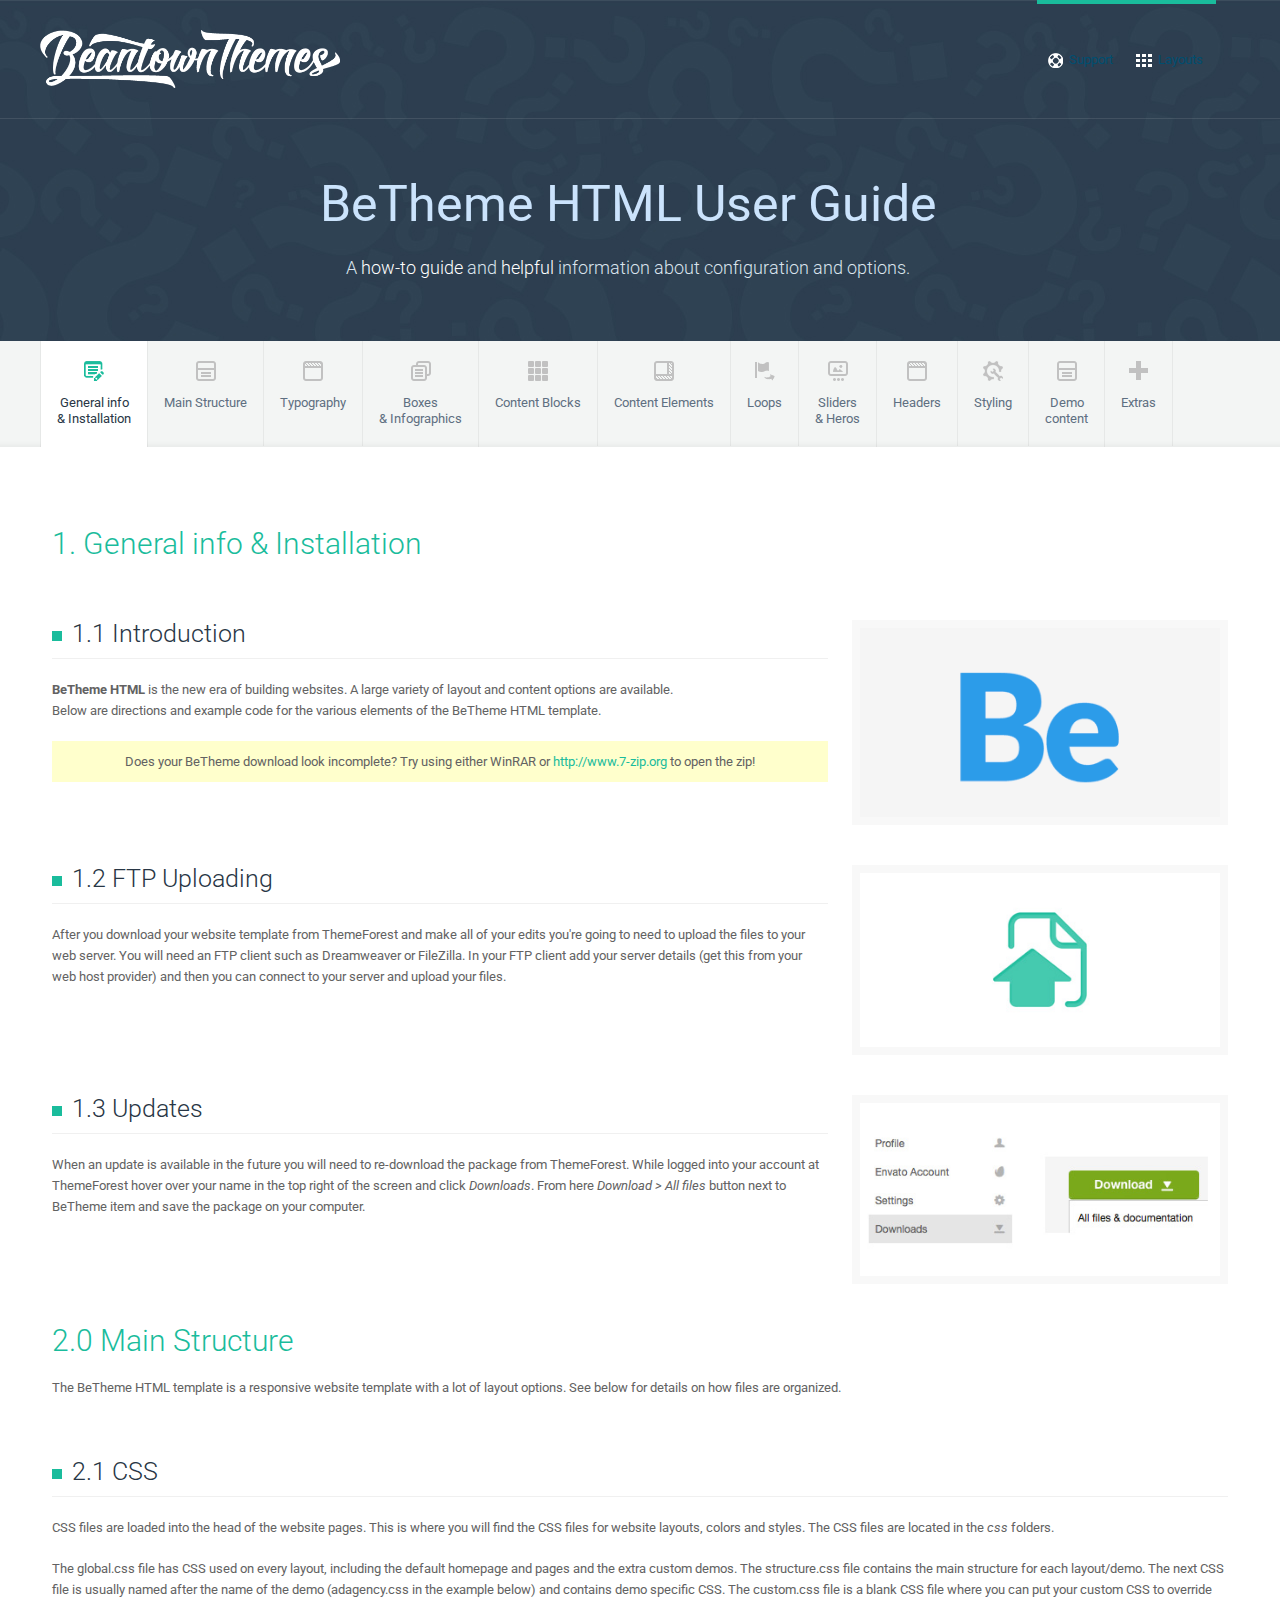
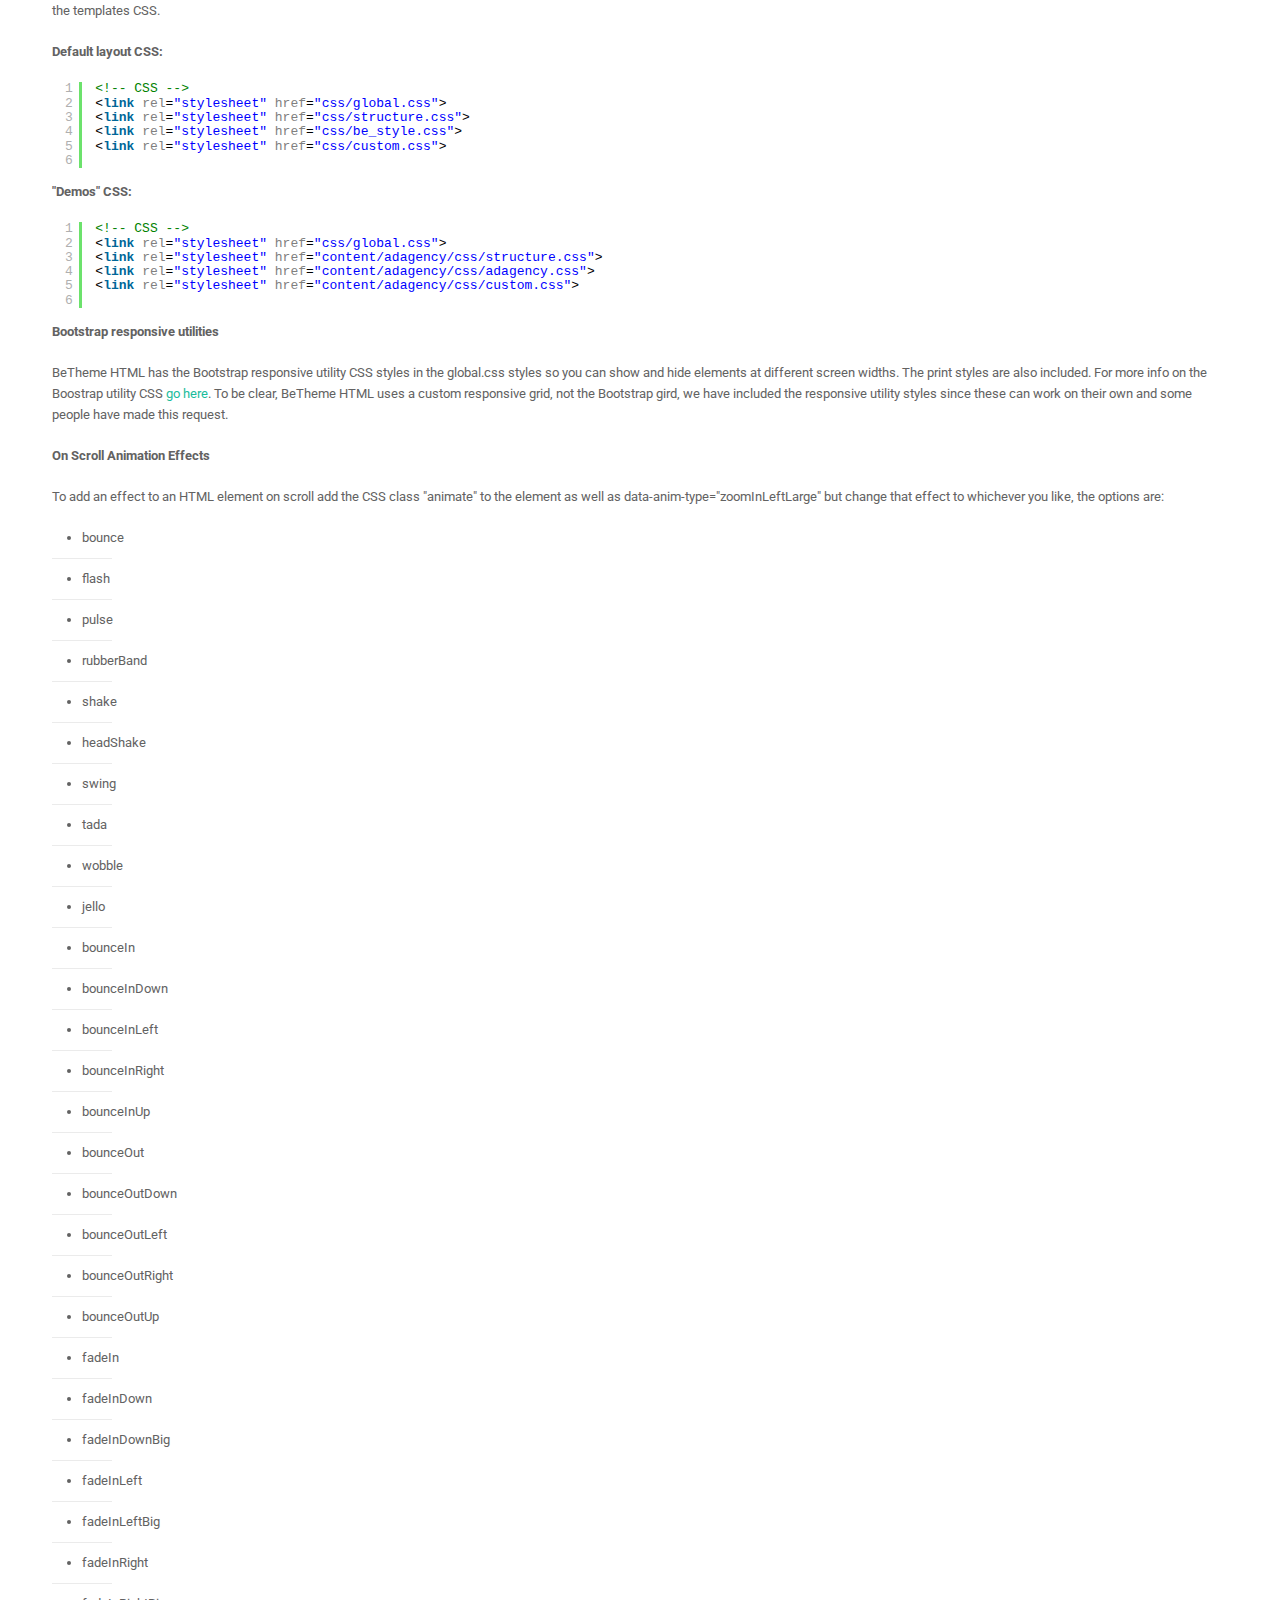
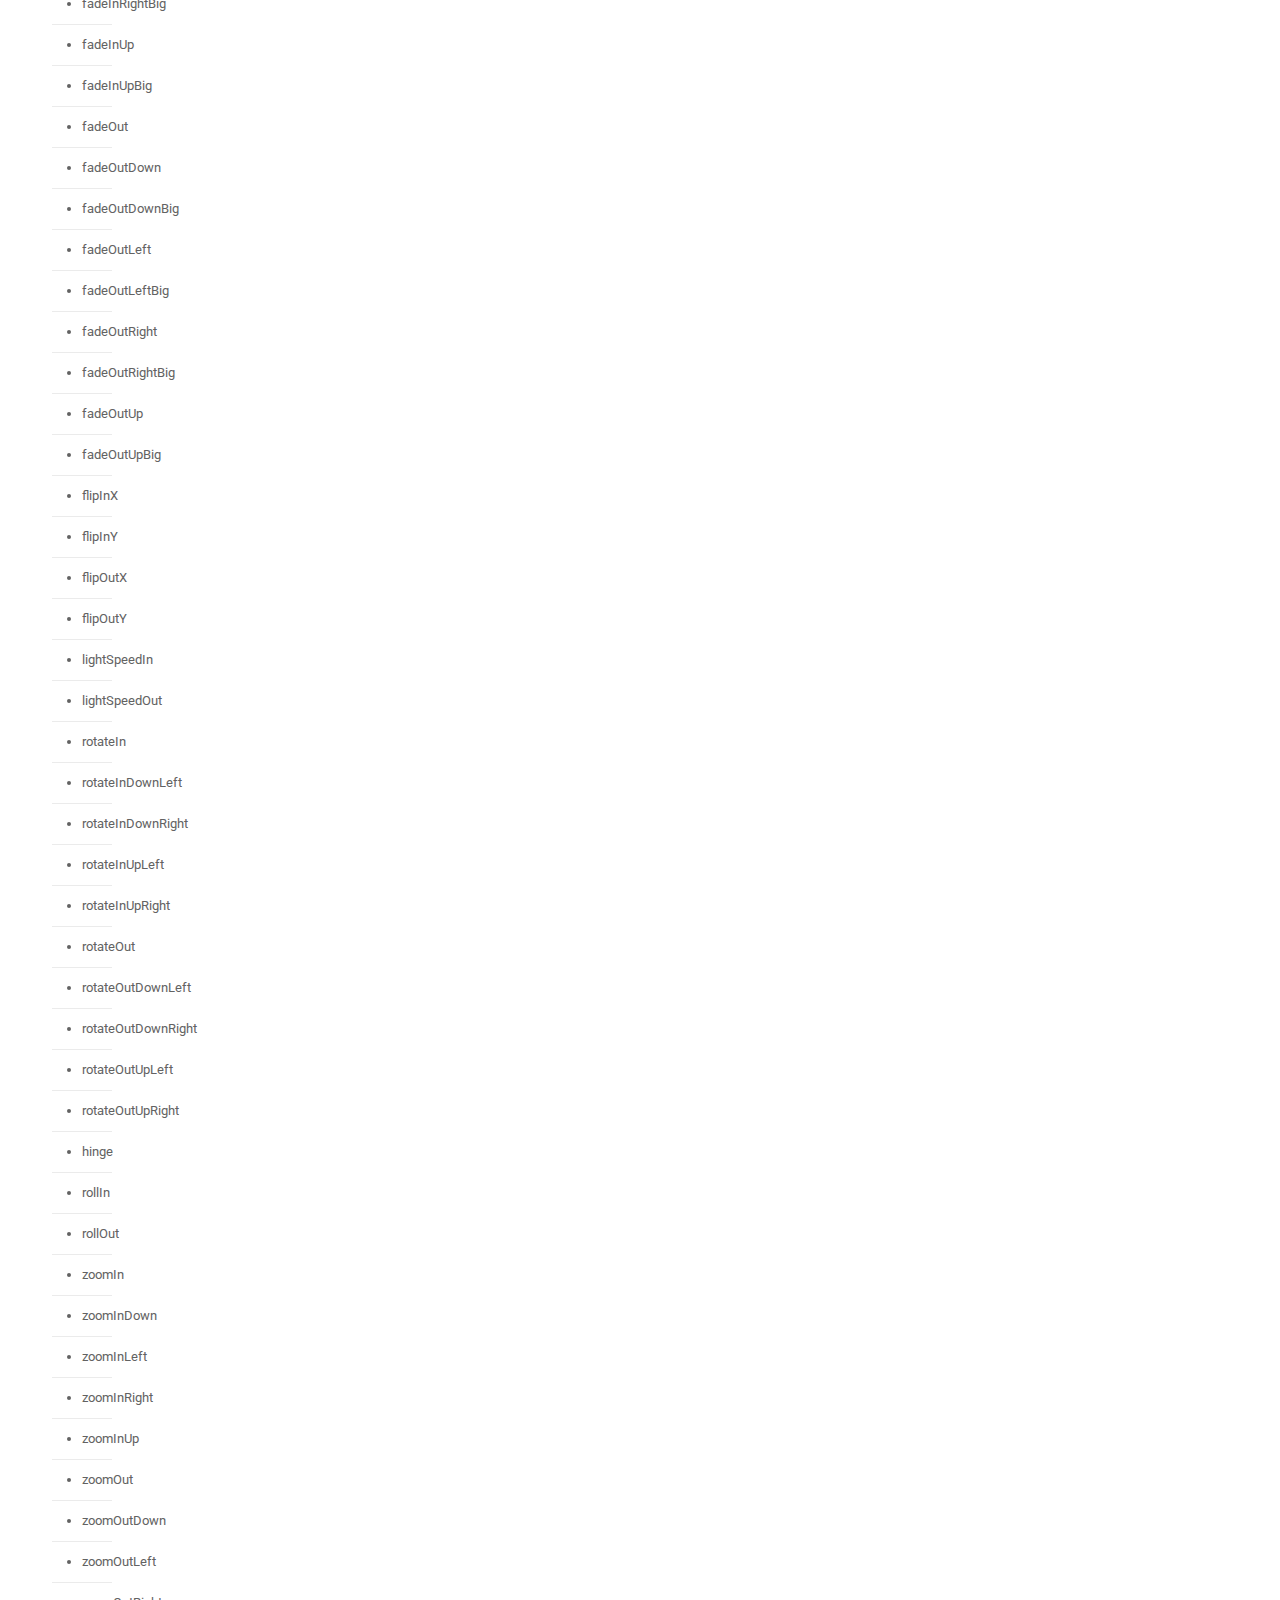
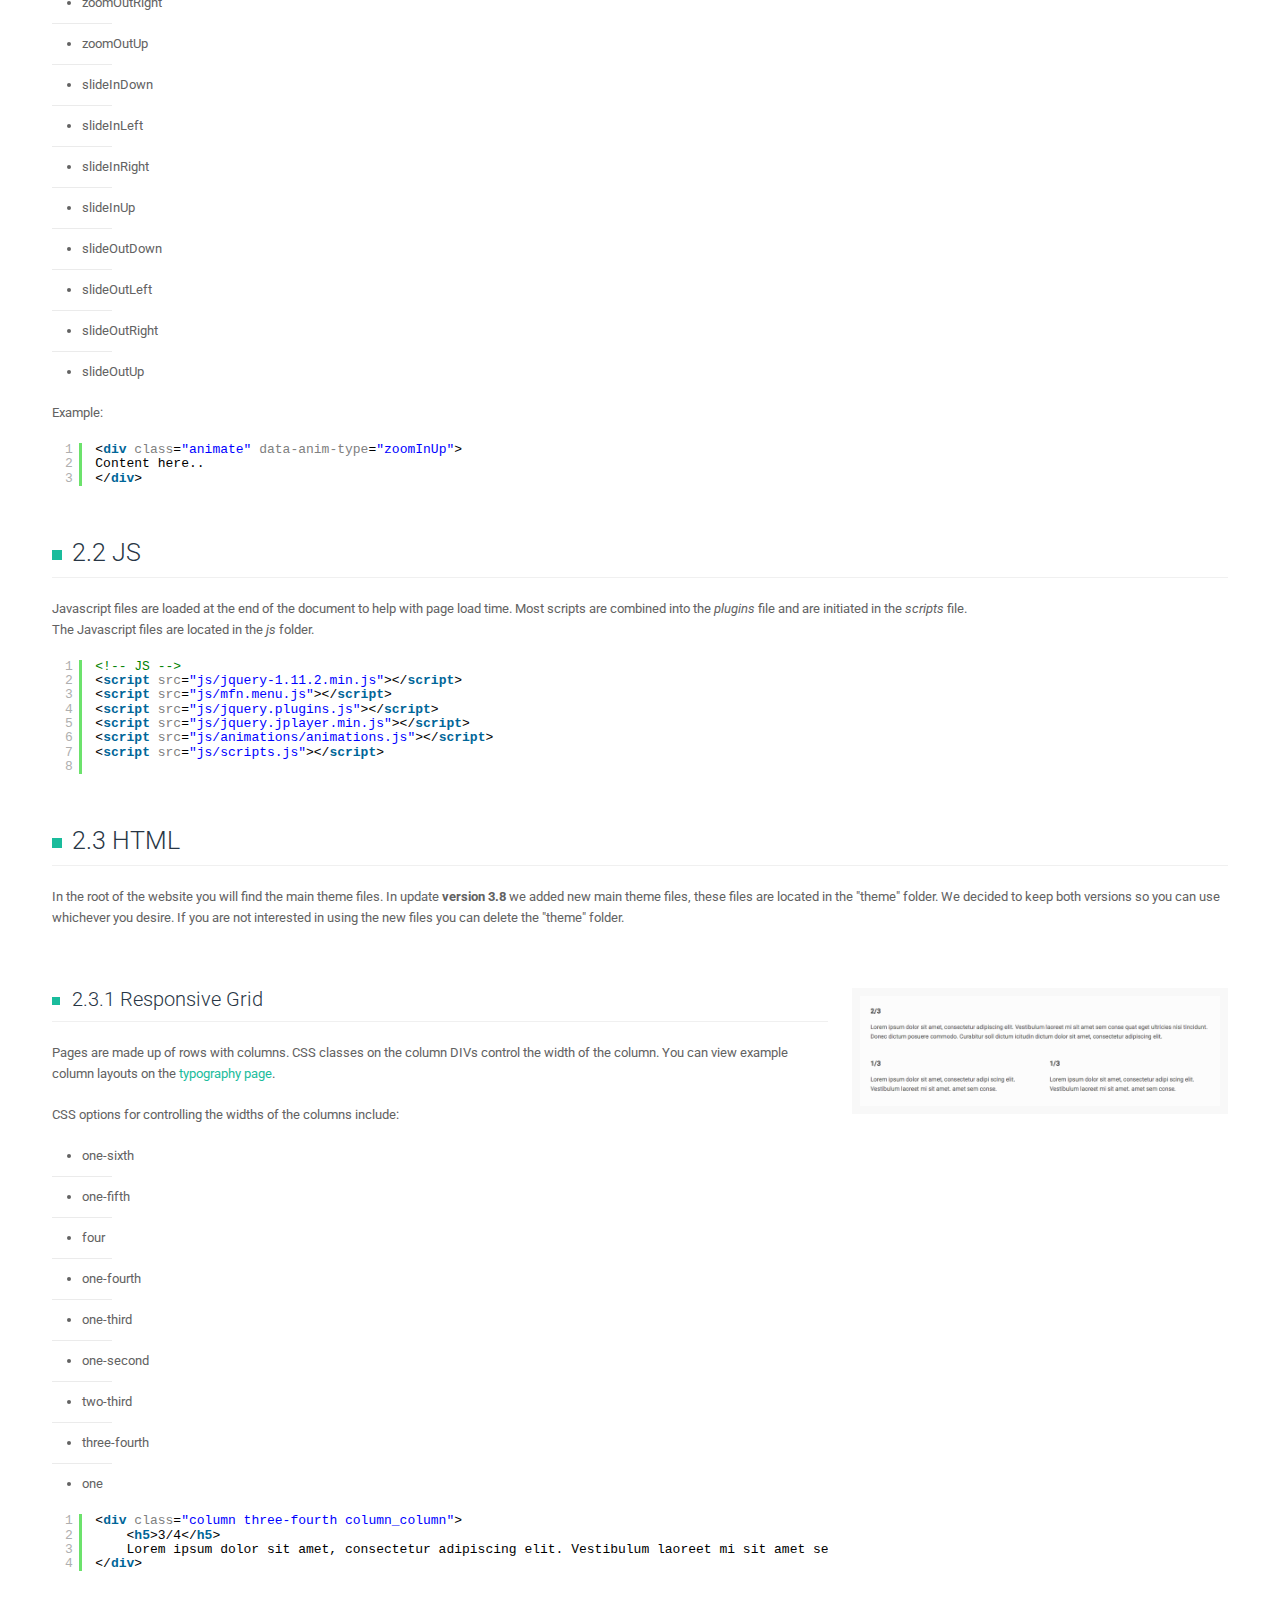
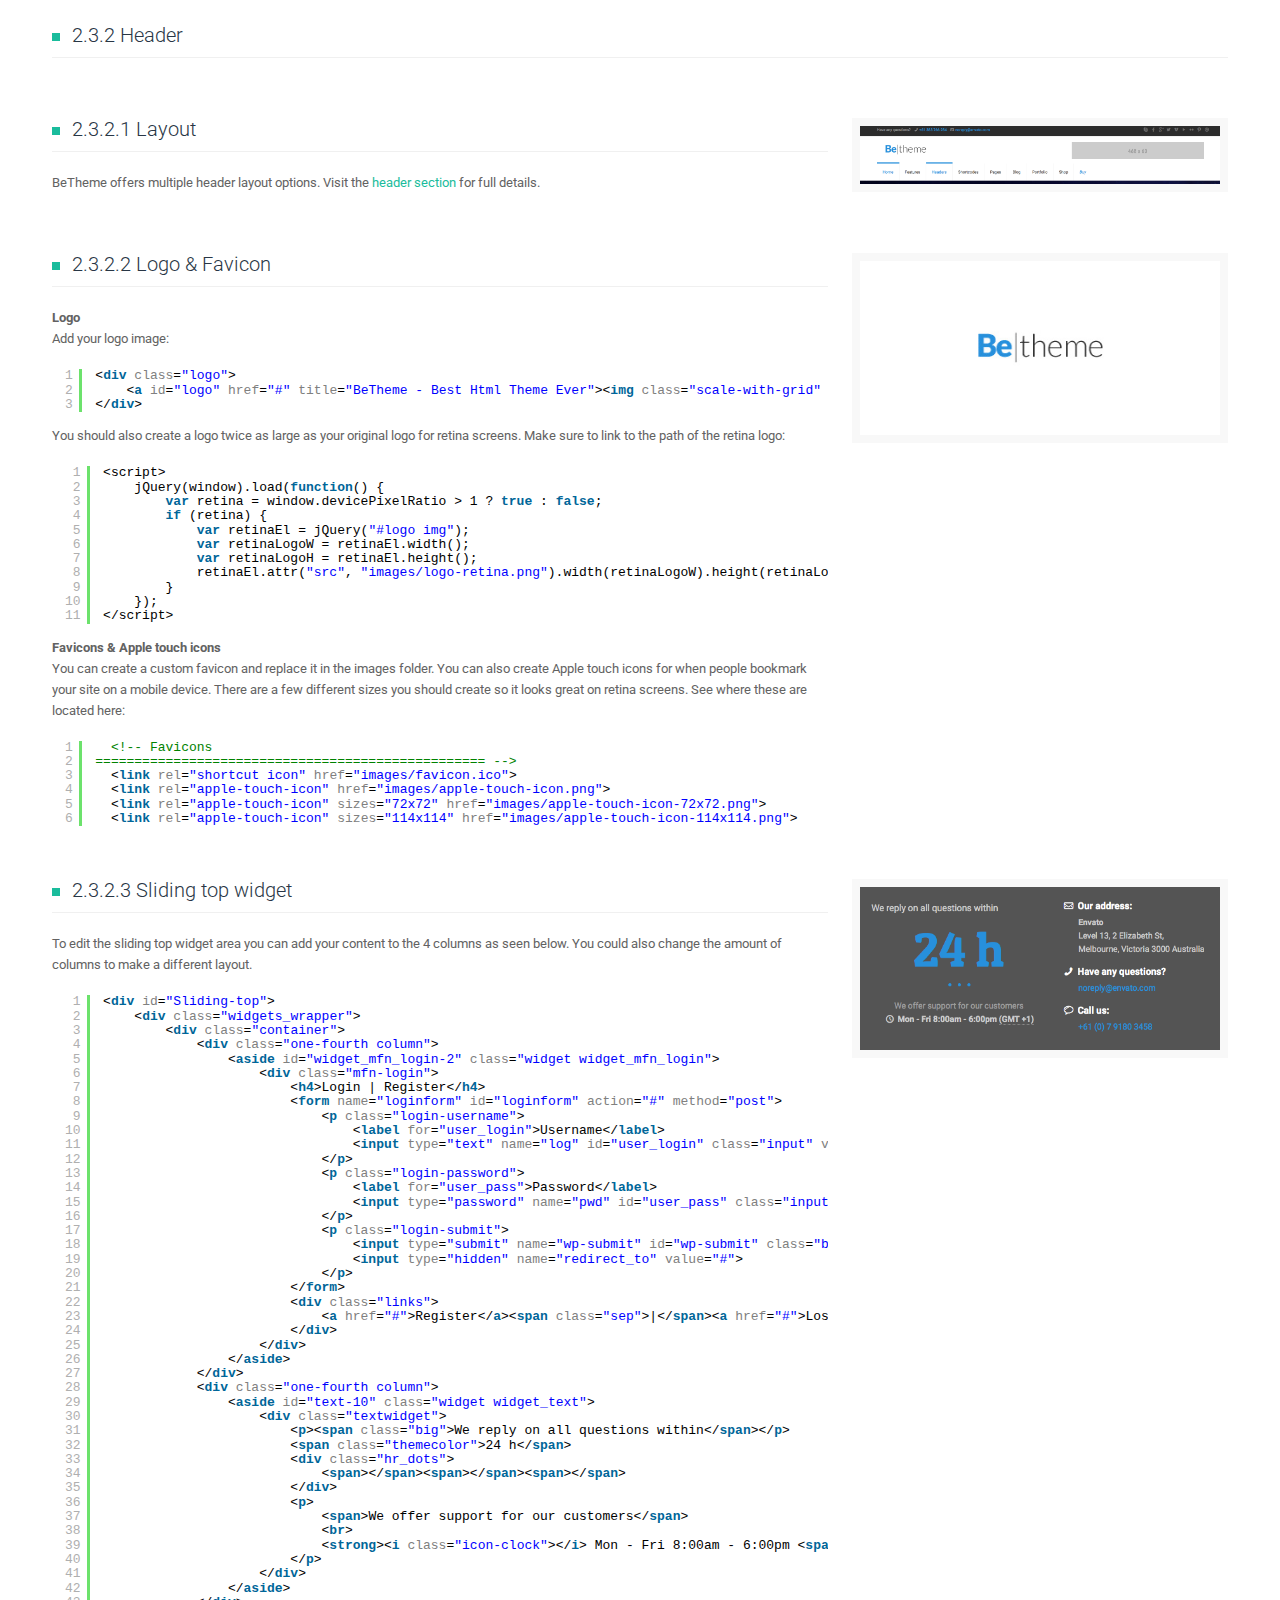
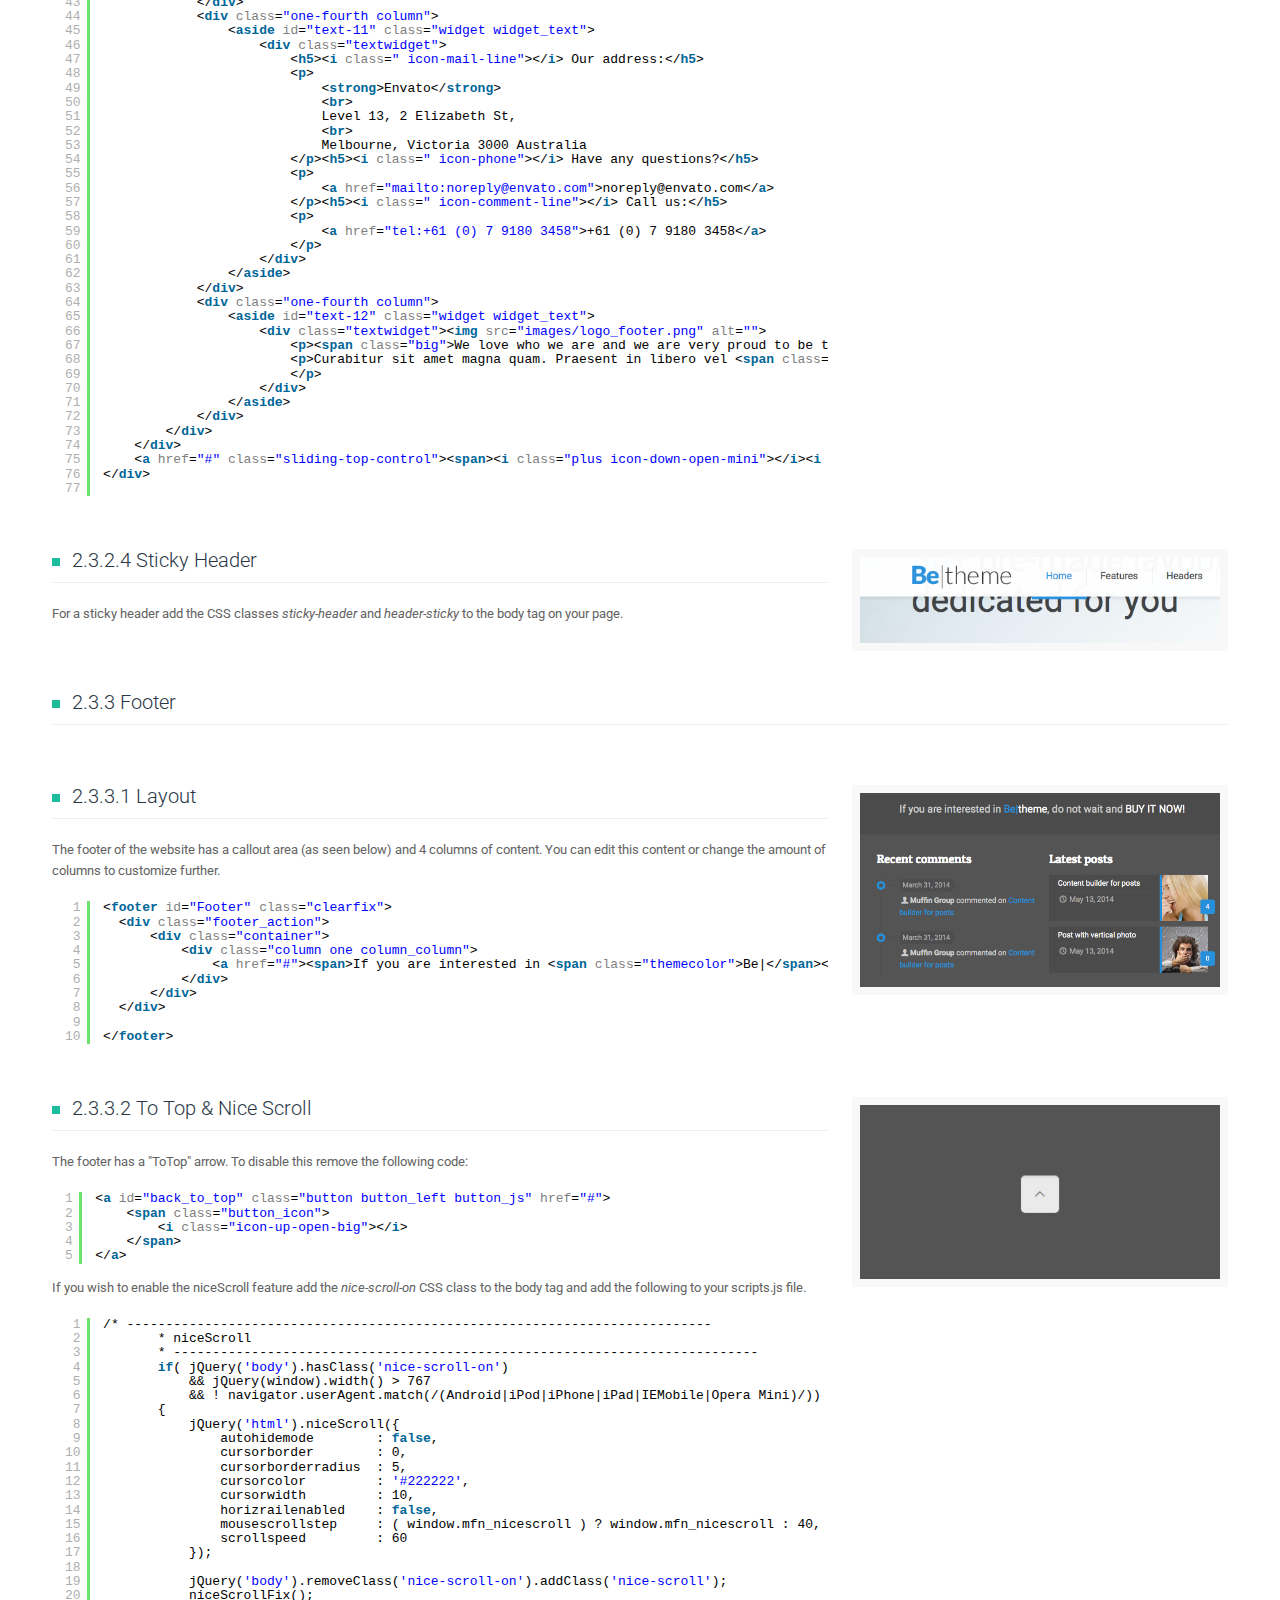
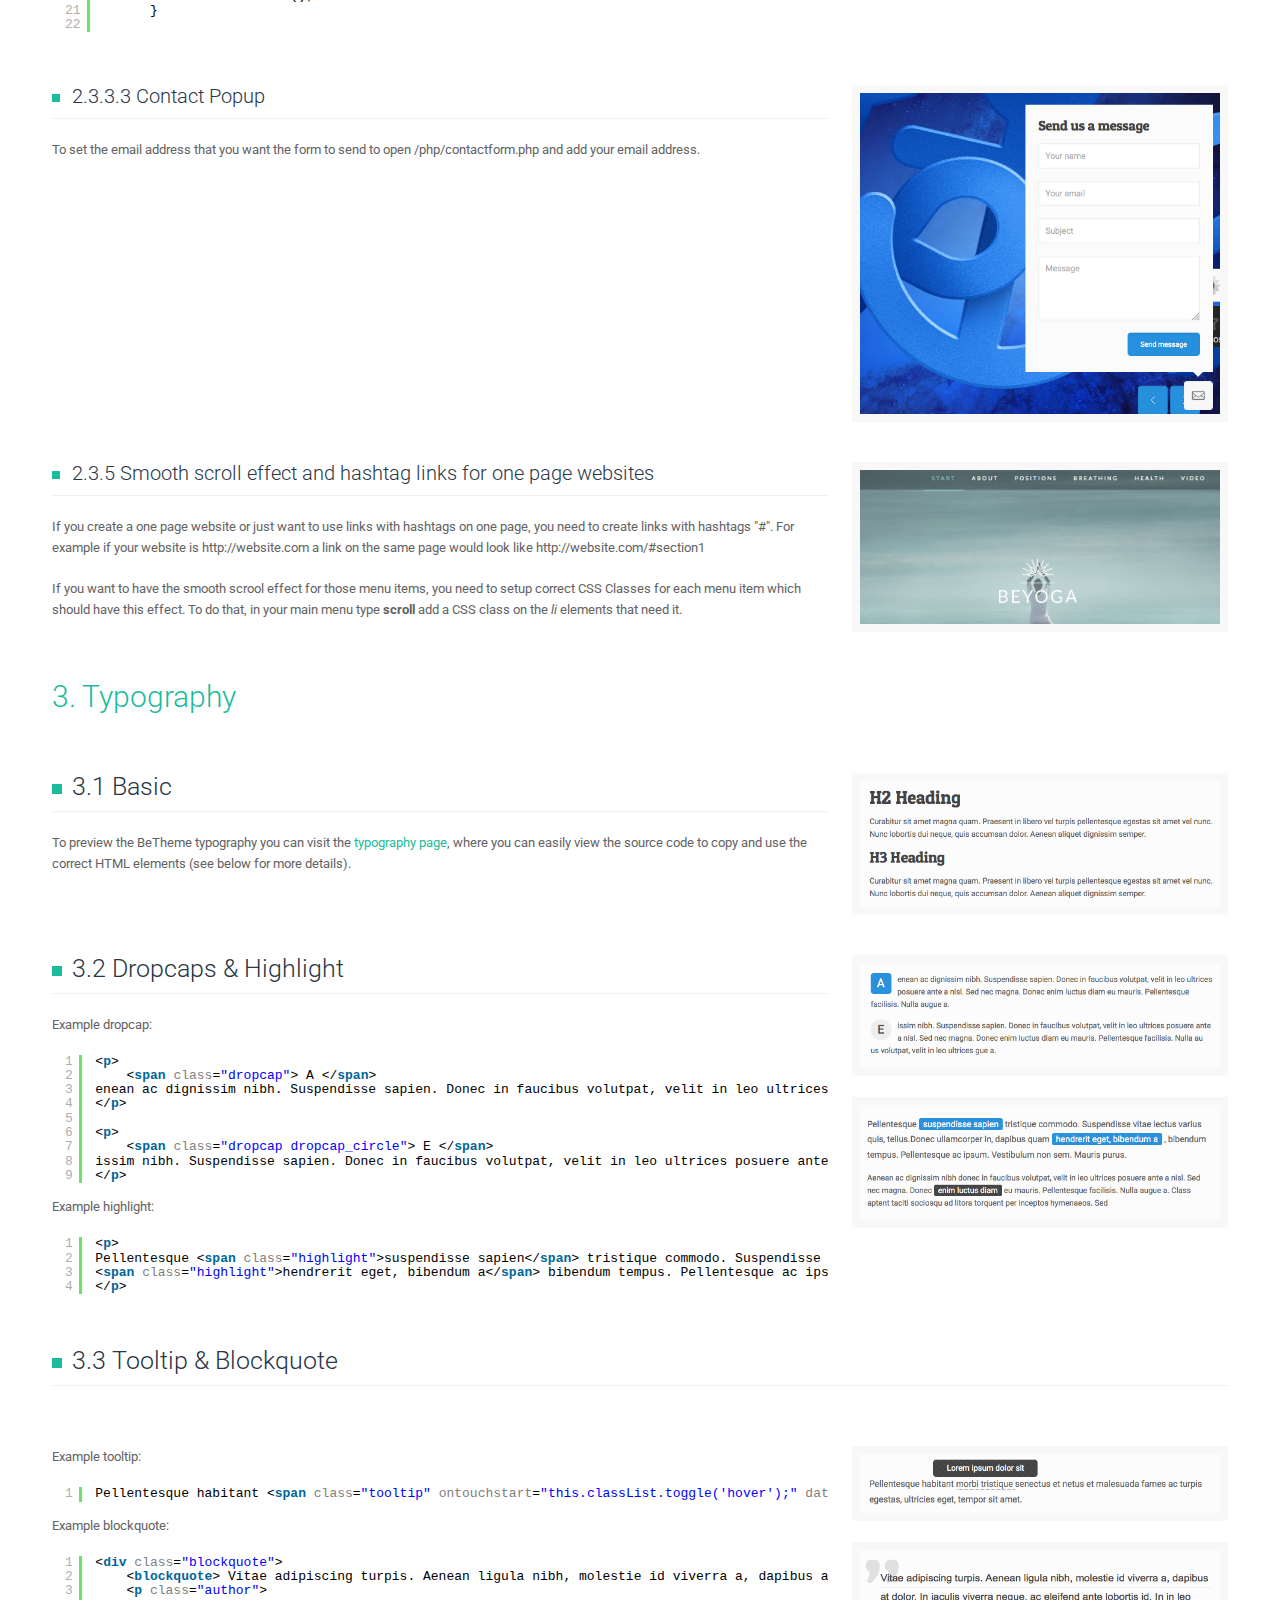
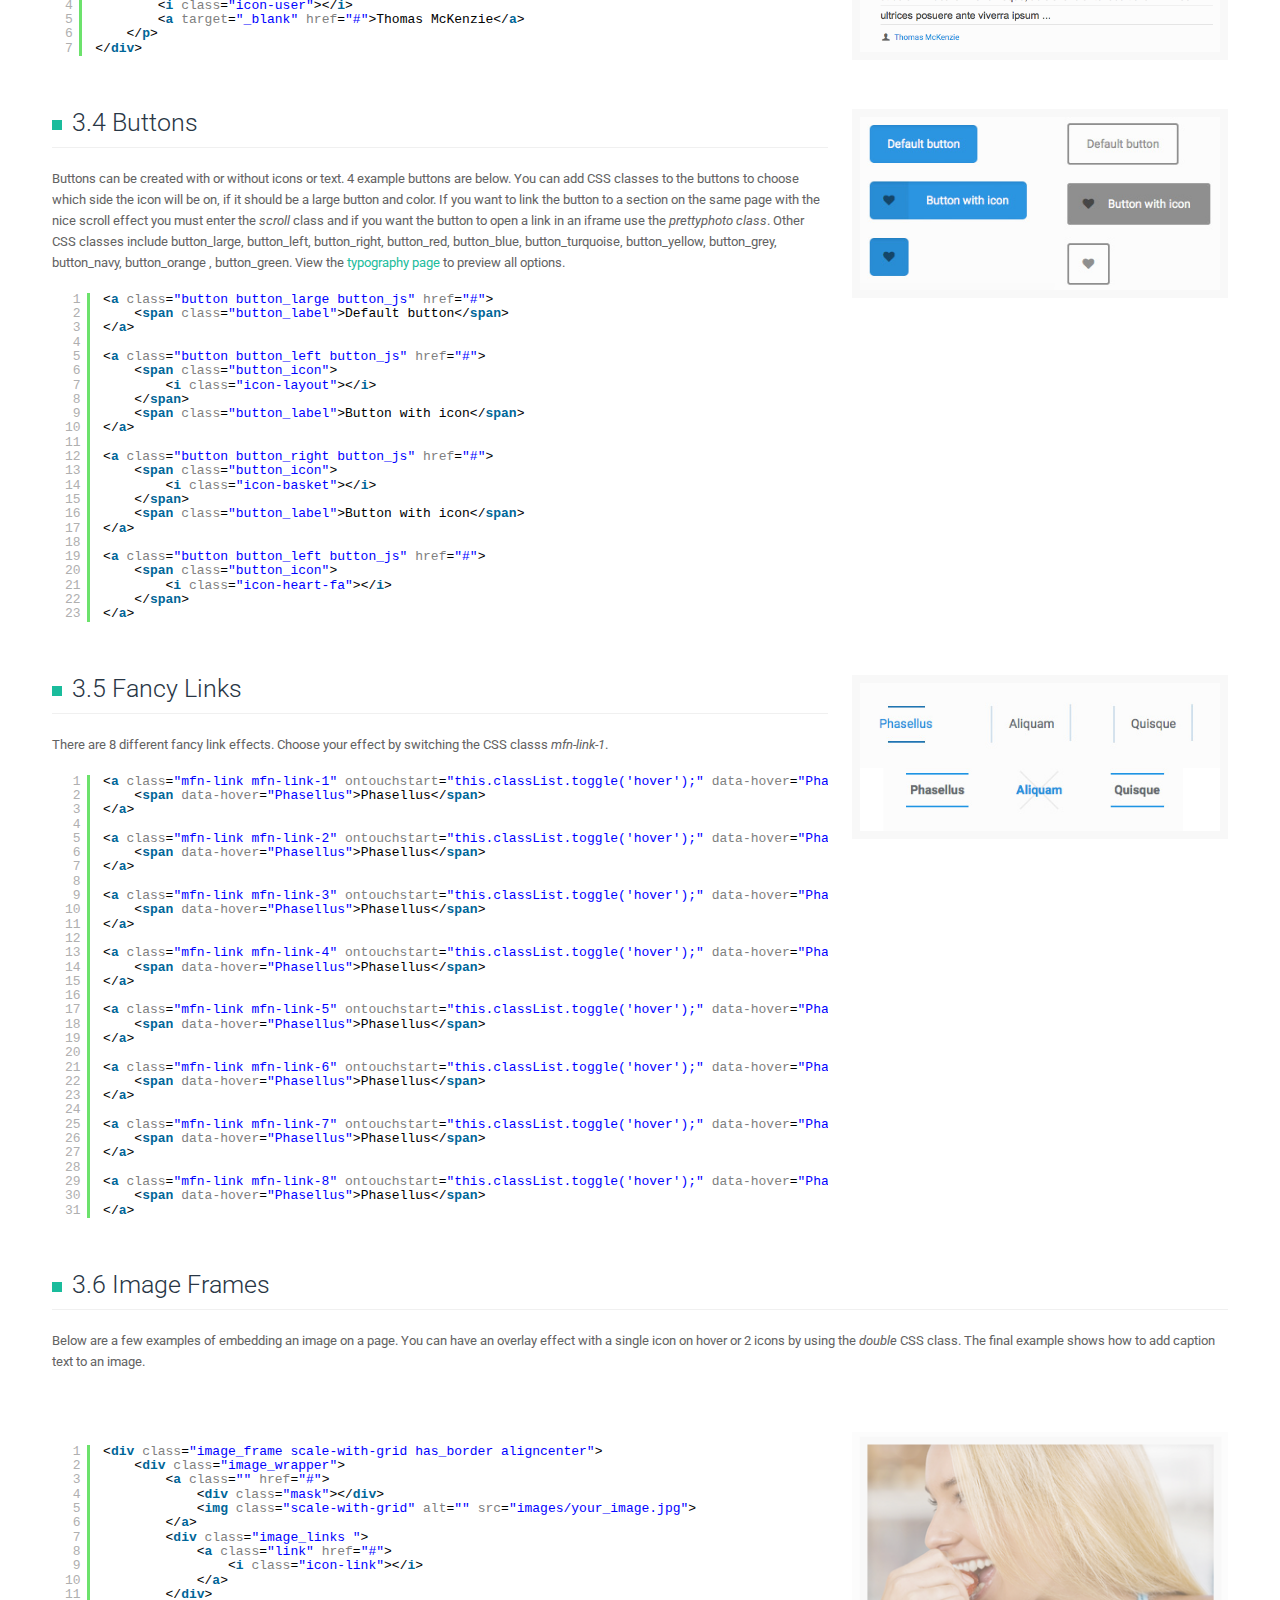
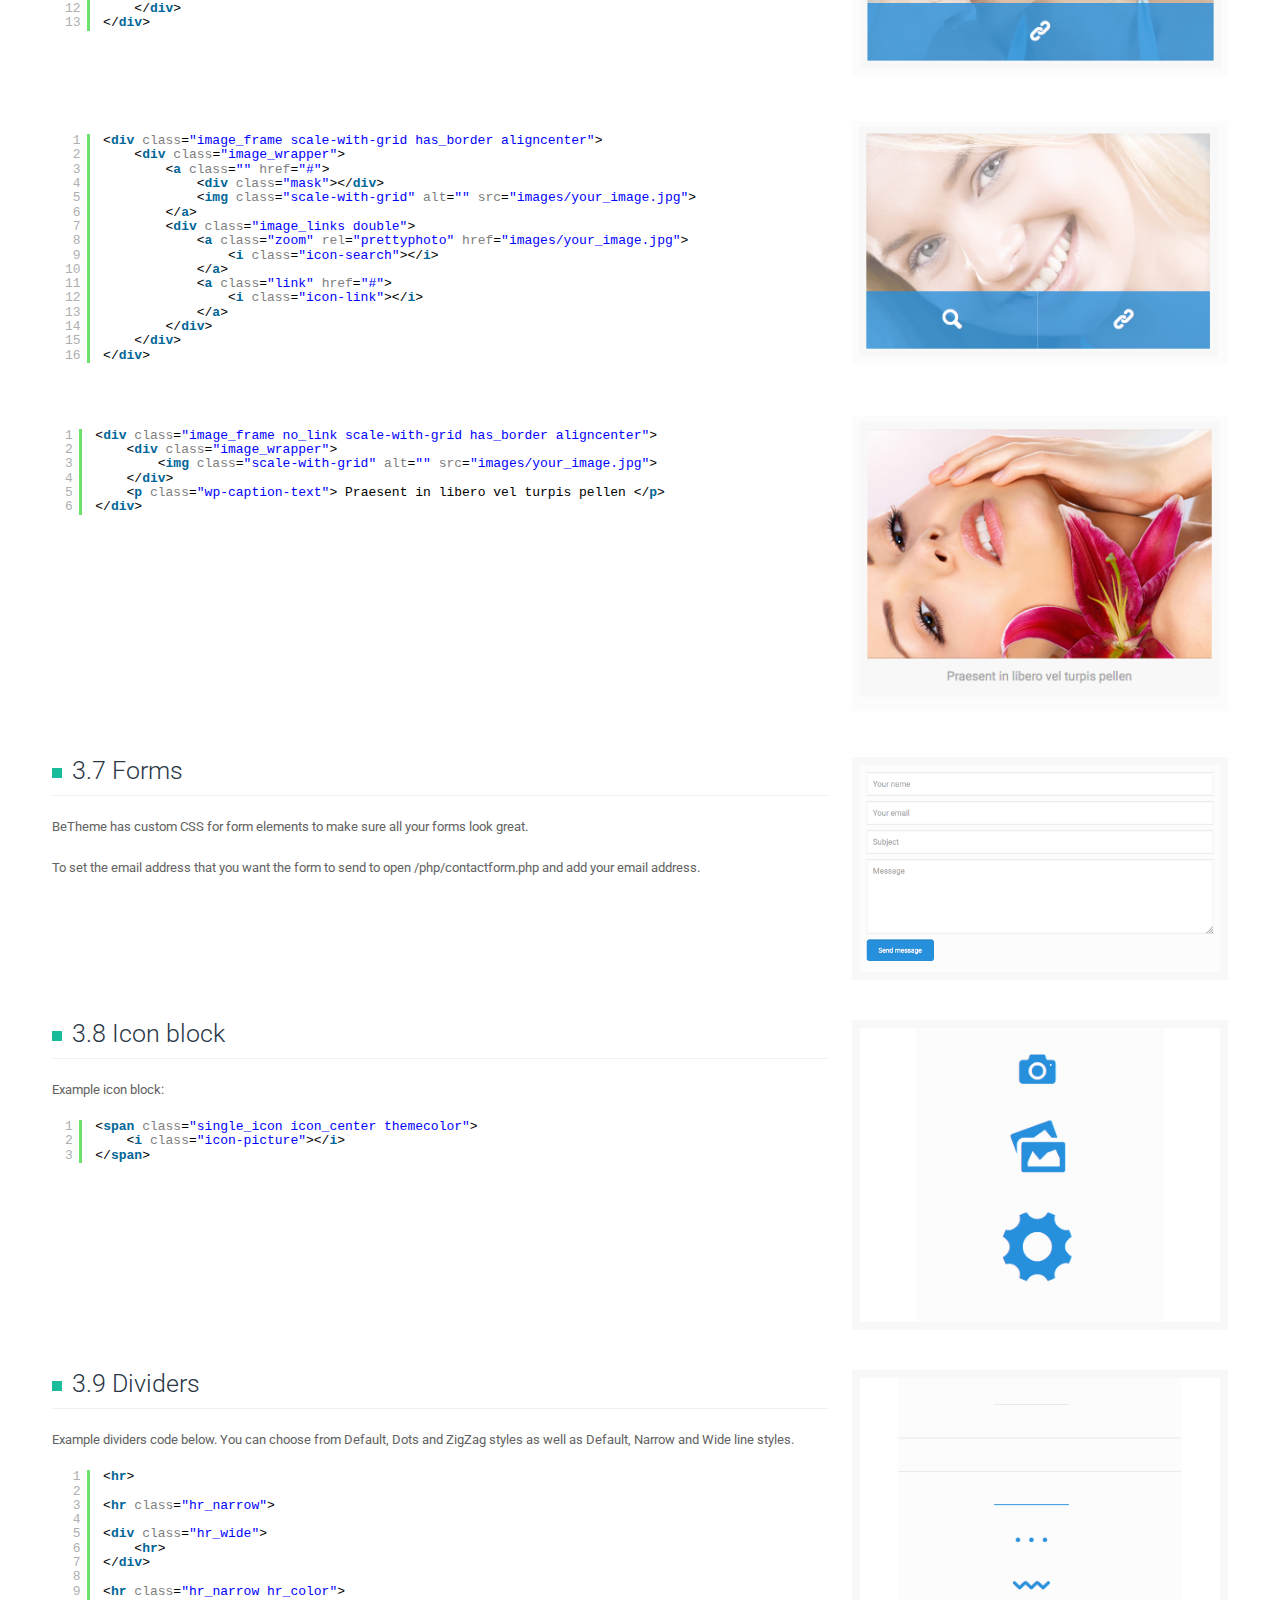
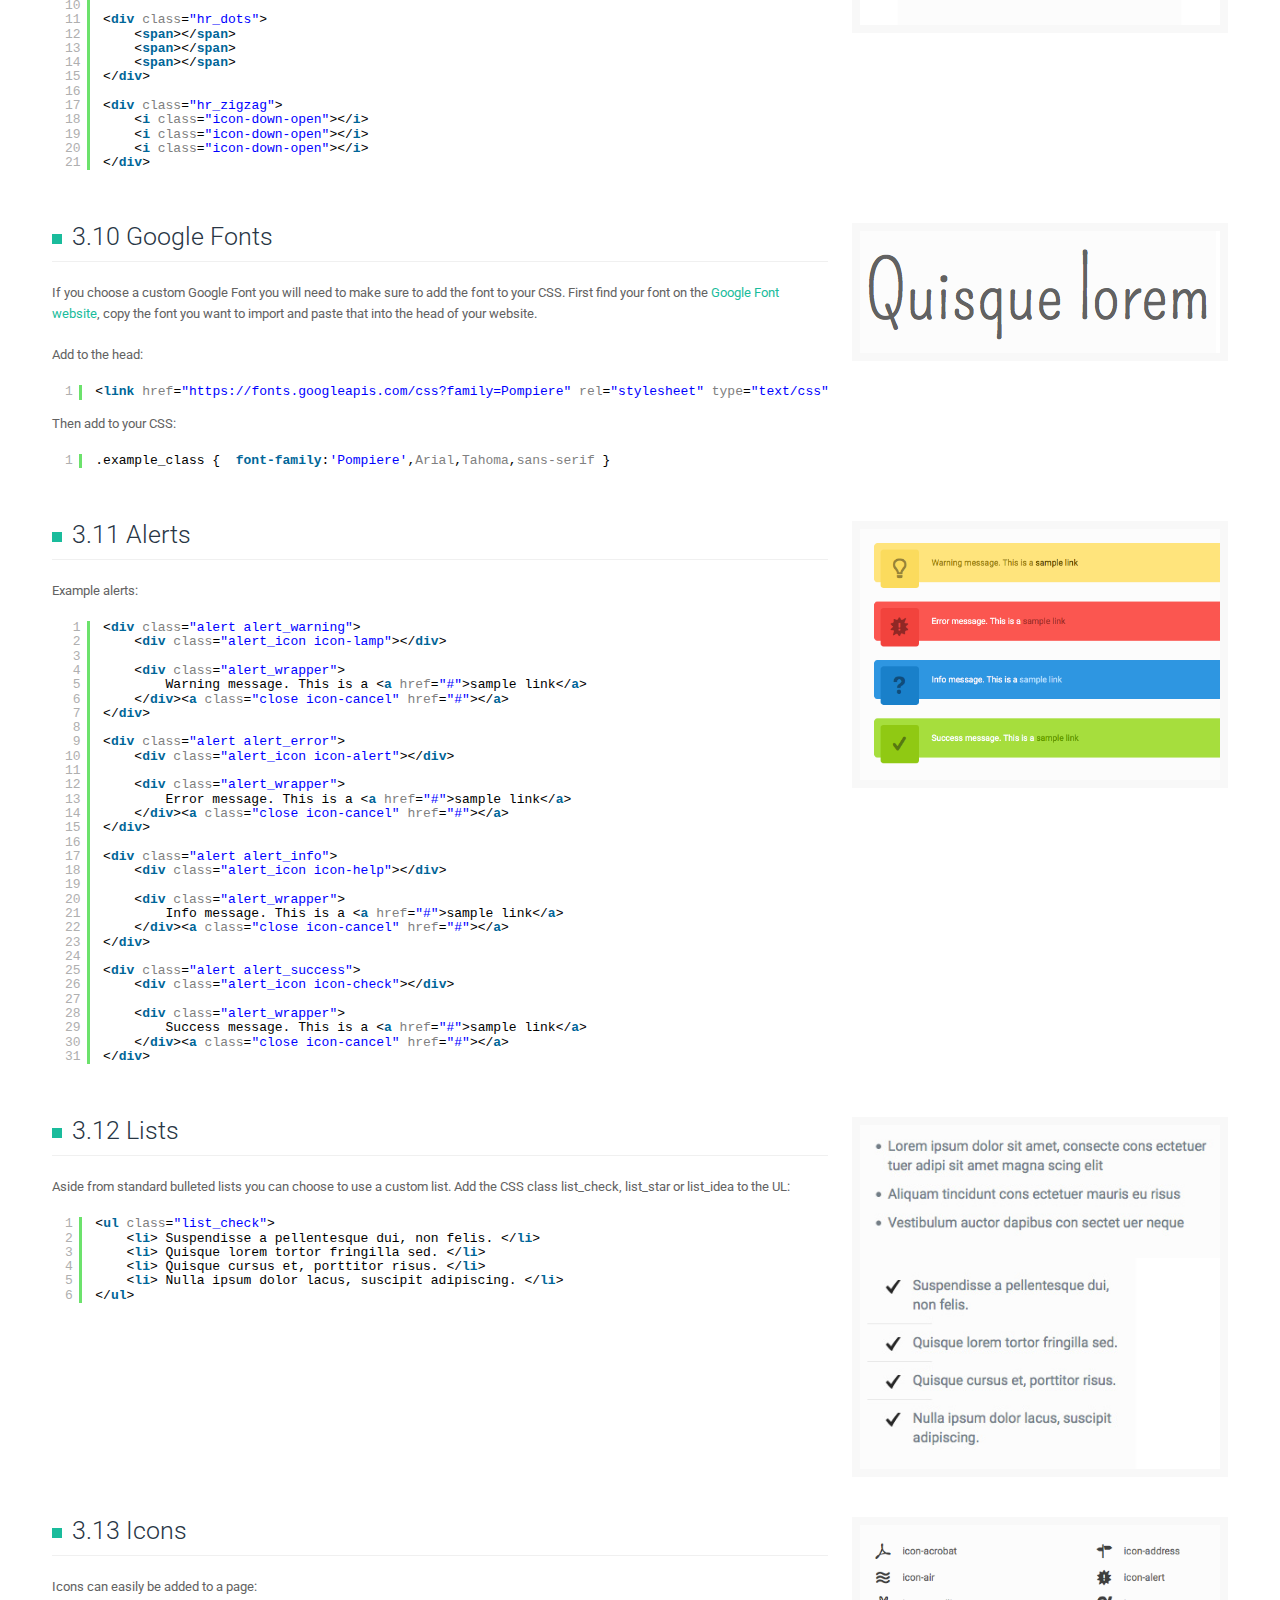
==== index.html @ 4e6d31ef "version2" ====
<!DOCTYPE html>
<html>

<head>
    <meta http-equiv="content-type" content="text/html; charset=UTF-8">

    <meta charset="UTF-8">
    <title>Documentation for BeTheme HTML Template</title>

    <meta name="Description" content="Documentation for BeTheme HTML Template">


    <link rel='stylesheet' href='http://fonts.googleapis.com/css?family=Roboto:100,300,400,400italic,700'>

    <link rel="stylesheet" href="js/prettyPhoto/css/prettyPhoto.css">
    <link rel="stylesheet" href="css/style.css">
    <link rel="stylesheet" href="css/grid.css">

    <script src="http://code.jquery.com/jquery-1.11.0.min.js"></script>
    <script src="js/prettyPhoto/js/jquery.prettyPhoto.js"></script>
    <script src="js/mfn.menu.js"></script>
    <script src="js/scripts.js"></script>

    <script src="js/syntaxhighlighter/scripts/shCore.js"></script>
    <script src="js/syntaxhighlighter/scripts/shBrushJScript.js"></script>
    <script src="js/syntaxhighlighter/scripts/shBrushCss.js"></script>
    <script src="js/syntaxhighlighter/scripts/shBrushXml.js"></script>
    <link rel="stylesheet" href="js/syntaxhighlighter/styles/shCoreDefault.css" />
    <script type="text/javascript">
        SyntaxHighlighter.all();
    </script>

    <!--[if lt IE 9]>
		<script src="http://html5shiv.googlecode.com/svn/trunk/html5.js"></script>
	<![endif]-->

    <link rel="shortcut icon" href="img/favicon.ico" type="image/x-icon">

</head>

<body class="sticky-header">

    <!-- #Header -->
    <header id="Header">

        <div id="Top_bar">
            <div class="container">
                <div class="column one">
                    <a id="logo" href="#">BeantownThemes</a>
                    <ul class="addons_menu">
                        <li class="item_1"><a href="http://support.beantownthemes.com" target="_blank"><span class="icon"></span>Support</a>
                        </li>

                        <li class="item_3"><a href="http://bit.ly/1WCOsgu" target="_blank"><span class="icon"></span>Layouts</a>
                        </li>
                        <!--<li class="item_4"><a href="#extras-changelog"><span class="icon"></span>Changelog</a>-->
                        </li>
                    </ul>
                </div>
            </div>
        </div>

        <div id="Slogan">
            <div class="container">
                <div class="column one">
                    <h2><span>BeTheme HTML User Guide</span></h2>
                    <p>A <span>how-to guide</span> and <span>helpful</span> information about configuration and options.</p>
                   <!--<p style="font-size:13px; color:#CBE3FC; padding-top:10px">Version 5.6 Updated 3-16-19</p>-->
                </div>
            </div>
        </div>

    </header>

    <div class="header_placeholder"></div>



    <div id="Categories">
        <div class="container">
            <div class="column one">
                <ul class="categories_menu">
                    <li class="item_1 active">
                        <a href="#general"><span class="icon"></span><p>General info <br>& Installation</p></a>
                        <ul>
                            <li><a href="#general-intro">Introduction</a>
                            </li>
                            <li><a href="#general-ftp">FTP Uploading</a>
                            </li>
                            <li><a href="#general-updates">Updates</a>
                            </li>
                        </ul>
                    </li>
                    <li class="item_2">
                        <a href="#structure"><span class="icon"></span><p>Main Structure</p></a>
                        <ul>
                            <li><a href="#structure-css">CSS</a>
                            </li>
                            <li><a href="#structure-js">JS</a>
                            </li>
                            <li>
                                <a href="#structure-html">HTML</a>
                                <ul>
                                    <li><a href="#structure-html-grid">Responsive Grid</a>
                                    </li>
                                    <li><a href="#structure-html-header">Header</a>
                                        <ul>
                                            <li><a href="#structure-html-header-layout">Layout</a>
                                            </li>
                                            <li><a href="#structure-html-header-logo">Logo & Favicon</a>
                                            </li>
                                            <li><a href="#structure-html-header-sliding">Sliding top widget</a>
                                            </li>
                                            <li><a href="#structure-html-header-sticky">Sticky header</a>
                                            </li>
                                        </ul>

                                    </li>
                                    <li><a href="#structure-html-footer">Footer</a>
                                        <ul>
                                            <li><a href="#structure-html-footer-layout">Layout</a>
                                            </li>
                                            <li><a href="#structure-html-footer-to">To Top & Nice Scroll</a>
                                            </li>
                                            <li><a href="#structure-html-footer-contact">Contact Popup</a>
                                            </li>

                                        </ul>

                                    </li>
                                    <li><a href="#structure-html-one-page">One Page Websites</a>
                                    </li>
                                </ul>
                            </li>

                        </ul>
                    </li>

                    <li class="item_3">
                        <a href="#typography"><span class="icon"></span><p>Typography</p></a>
                        <ul>
                            <li><a href="#typography-basic">Basic</a>
                            </li>
                            <li><a href="#typography-dropcap">Dropcap & Highlight</a>
                            </li>
                            <li><a href="#typography-tooltip">Tooltip & Blockquote</a>
                            </li>
                            <li><a href="#typography-buttons">Buttons</a>
                            </li>
                            <li><a href="#typography-fancy">Fancy Links</a>
                            </li>
                            <li><a href="#typography-image">Image Frames</a>
                            </li>
                            <li><a href="#typography-forms">Forms</a>
                            </li>
                            <li><a href="#typography-icon">Icon Block</a>
                            </li>
                            <li><a href="#typography-dividers">Dividers</a>
                            </li>
                            <li><a href="#typography-google">Google Fonts</a>
                            </li>
                            <li><a href="#typography-alerts">Alerts</a>
                            </li>
                            <li><a href="#typography-lists">Lists & Bullets Lists</a>
                            </li>
                            <li><a href="#typography-icons">Icons</a>
                            </li>
                        </ul>
                    </li>



                    <li class="item_4">
                        <a href="#boxes"><span class="icon"></span><p>Boxes<br>& Infographics</p></a>
                        <ul>
                            <li><a href="#boxes-icon">Icon Box</a>
                            </li>
                            <li><a href="#boxes-flat">Flat Box</a>
                            </li>
                            <li><a href="#boxes-hover">Hover Box</a>
                            </li>
                            <li><a href="#boxes-photo">Photo Box</a>
                            </li>
                            <li><a href="#boxes-sliding">Sliding Box</a>
                            </li>
                            <li><a href="#boxes-article">Article Box</a>
                            </li>
                            <li><a href="#boxes-promo">Promo Box</a>
                            </li>
                            <li><a href="#boxes-trailer">Trailer Box</a>
                            </li>
                            <li><a href="#boxes-idea">Idea Box</a>
                            </li>
                            <li><a href="#boxes-quick">Quick Facts</a>
                            </li>
                            <li><a href="#boxes-counter">Counter & Chart</a>
                            </li>
                            <li><a href="#boxes-skills">Skills</a>
                            </li>
                            <li><a href="#boxes-progress">Progress icons</a>
                            </li>
                        </ul>
                    </li>

                    <li class="item_9">
                        <a href="#content"><span class="icon"></span><p>Content Blocks</p></a>
                        <ul>
                            <li><a href="#content-tabs">Tabs</a>
                            </li>
                            <li><a href="#content-accordion">Accordion</a>
                            </li>
                            <li><a href="#content-toggle">Toggle</a>
                            </li>
                            <li><a href="#content-table">Table</a>
                            </li>
                            <li><a href="#content-faq">Faq</a>
                            </li>
                            <li><a href="#content-features">Features</a>
                            </li>
                            <li><a href="#content-lists">Lists</a>
                            </li>
                            <li><a href="#content-pricing-boxes">Pricing Boxes</a>
                            </li>
                            <li><a href="#content-pricing-tables">Pricing Tables</a>
                            </li>
                            <li><a href="#content-content">Content Slider</a>
                            </li>
                            <li><a href="#content-offer-slider">Offer Slider</a>
                            </li>
                            <li><a href="#content-offer-thumb">Offer Slider Thumb</a>
                            </li>
                        </ul>
                    </li>

                    <li class="item_13">
                        <a href="#content-elements"><span class="icon"></span><p>Content Elements</p></a>
                        <ul>
                            <li><a href="#content-elements-timeline">Timeline</a>
                            </li>
                            <li><a href="#content-elements-content">Content link</a>
                            </li>
                            <li><a href="#content-elements-how">How it works</a>
                            </li>
                            <li><a href="#content-elements-icon">Icon & Social bar</a>
                            </li>
                            <li><a href="#content-elements-get">Get in touch</a>
                            </li>
                            <li><a href="#content-elements-opening">Opening hours</a>
                            </li>
                            <li><a href="#content-elements-infobox">Infobox</a>
                            </li>
                            <li><a href="#content-elements-maps">Maps</a>
                            </li>
                            <li><a href="#content-elements-map">Map with address box</a>
                            </li>
                            <li><a href="#content-elements-team">Team & Team list</a>
                            </li>
                            <li><a href="#content-elements-fancy-heading">Fancy heading</a>
                            </li>
                            <li><a href="#content-elements-call">Call to action</a>
                            </li>
                            <li><a href="#content-elements-fancy-divider">Fancy divider</a>
                            </li>
                        </ul>


                    </li>

                    <li class="item_12">
                        <a href="#loops"><span class="icon"></span><p>Loops</p></a>
                        <ul>
                            <li><a href="#loops-blog">Blog slider</a>
                            </li>
                            <li><a href="#loops-shop">Shop slider</a>
                            </li>
                            <li><a href="#loops-portfolio-slider">Portfolio slider</a>
                            </li>
                            <li><a href="#loops-portfolio-grid">Portfolio grid</a>
                            </li>
                            <li><a href="#loops-clients">Clients</a>
                            </li>
                            <li><a href="#loops-testimonials">Testimonials</a>
                            </li>
                        </ul>



                    </li>

                    <li class="item_5">
                        <a href="#sliders"><span class="icon"></span><p>Sliders<br> & Heros</p></a>
                        <ul>
                            <li><a href="#sliders-revolution">Revolution slider</a>
                            </li>
                            <li><a href="#sliders-revolution-hero">Hero templates</a>
                            </li>
                            <li><a href="#sliders-wow">WOWSlider</a>
                            </li>
                        </ul>

                    </li>

                    <li class="item_3">
                        <a href="#headers"><span class="icon"></span><p>Headers</p></a>
                        <ul>
                            <li><a href="#headers-modern">Modern</a>
                            </li>
                            <li><a href="#headers-classic">Classic</a>
                            </li>
                            <li><a href="#headers-stack-left">Stack: Left</a>
                            </li>
                            <li><a href="#headers-stack-center">Stack: Center</a>
                            </li>
                            <li><a href="#headers-stack-right">Stack: Right</a>
                            </li>
                            <li><a href="#headers-magazine">Magazine</a>
                            </li>
                            <li><a href="#headers-fixed">Fixed</a>
                            </li>
                            <li><a href="#headers-below-slider">Below Slider</a>
                            </li>
                            <li><a href="#headers-transparent">Transparent</a>
                            </li>
                            <li><a href="#headers-simple">Simple</a>
                            </li>
                            <li><a href="#headers-split">Split</a>
                            </li>
                            <li><a href="#headers-creative">Creative</a>
                            </li>
                            <li><a href="#headers-creative-always">Creative: Always Open</a>
                            </li>
                            <li><a href="#headers-empty">Empty</a>
                            </li>
                            <li><a href="#headers-overlay">Overlay</a>
                            </li>

                            <li><a href="#headers-16">Plain</a>
                            </li>
                            <li><a href="#headers-17">Below Slider Split</a>
                            </li>
                            <li><a href="#headers-18">Creative Right</a>
                            </li>
                            <li><a href="#headers-19">Creative Right Always Open</a>
                            </li>
                            <li><a href="#headers-20">Split Menu Semitransparent</a>
                            </li>
                        </ul>

                    </li>

                    <li class="item_6">
                        <a href="#styling"><span class="icon"></span><p>Styling</p></a>
                        <ul>
                            <li><a href="#styling-layout">Layout</a>
                            </li>
                            <li><a href="#styling-colors">Colors</a>
                            </li>
                            <li><a href="#styling-fonts">Fonts</a>
                            </li>
                        </ul>
                    </li>


                    <li class="item_2"><a href="#demo"><span class="icon"></span><p>Demo<br>content</p></a>
                    </li>

                    <li class="item_14">
                        <a href="#extras"><span class="icon"></span><p>Extras</p></a>
                        <ul>

                            <li><a href="#extras-seo">SEO</a>
                            </li>
                            <li><a href="#extras-support">Support</a>
                            </li>
                            <li><a href="#extras-customizations">Customizations</a>
                            </li>
                            <li><a href="#extras-advanced-customizations">Advanced Customizations</a>
                            </li>
                            <li><a href="#extras-hosting">Hosting</a>
                            </li>
                            <!--<li><a href="#extras-changelog">Changelog</a>-->
                            </li>
                        </ul>
                    </li>
                </ul>
            </div>
        </div>
    </div>

    <!-- #Content -->
    <div id="Content">

        <div class="container">

            <!-- Started doc from here -->



            <!-- =============================================================================
   1. General info & Installation
   ========================================================================== -->

            <!-- section -->
            <div class="column one" id="general" style="padding-top:50px">
                <h2>1. General info & Installation</h2>
            </div>


            <br style="clear: both;">
            <!-- /section -->


            <!-- section -->
            <div class="column two-third" id="general-intro">
                <h3>1.1 Introduction</h3>
                <p><strong>BeTheme HTML</strong> is the new era of building websites. A large variety of layout and content options are available.
                    <br>Below are directions and example code for the various elements of the BeTheme HTML template.</p>

                <p style="background:#FFC; padding:10px; text-align:center">
                    Does your BeTheme download look incomplete? Try using either WinRAR or <a href="http://www.7-zip.org">http://www.7-zip.org</a> to open the zip! </p>
            </div>

            <div class="column one-third">
                <div class="image-frame">
                    <img alt="img" src="doc-images/html/be.png" class="scale-with-grid">
                </div>
            </div>

            <br style="clear: both;">
            <!-- /section -->


            <!-- section -->
            <div class="column two-third" id="general-ftp">
                <h3>1.2 FTP Uploading</h3>

                <p>After you download your website template from ThemeForest and make all of your edits you're going to need to upload the files to your web server. You will need an FTP client such as Dreamweaver or FileZilla. In your FTP client add your server details (get this from your web host provider) and then you can connect to your server and upload your files.</p>
            </div>

            <div class="column one-third">
                <div class="image-frame">
                    <img alt="img" src="doc-images/html/ftp.jpg" class="scale-with-grid">
                </div>
            </div>

            <br style="clear: both;">
            <!-- /section -->

            <!-- section -->
            <div class="column two-third" id="general-updates">
                <h3>1.3 Updates</h3>
                <p>When an update is available in the future you will need to re-download the package from ThemeForest. While logged into your account at ThemeForest hover over your name in the top right of the screen and click <em>Downloads</em>. From here <i>Download > All files</i> button next to BeTheme item and save the package on your computer.</p>

            </div>

            <div class="column one-third">
                <div class="image-frame">
                    <img alt="img" src="doc-images/html/dl.jpg" class="scale-with-grid">
                </div>
            </div>

            <br style="clear: both;">
            <!-- /section -->


            <!-- =============================================================================
   2.0 Main Structure
   ========================================================================== -->


            <!-- section -->
            <div class="column one" id="structure">
                <h2>2.0 Main Structure</h2>
                <p>The BeTheme HTML template is a responsive website template with a lot of layout options. See below for details on how files are organized.</p>
            </div>



            <br style="clear: both;">
            <!-- /section -->


            <!-- section -->
            <div class="column one" id="structure-css">
                <h3>2.1 CSS</h3>

                <p>CSS files are loaded into the head of the website pages. This is where you will find the CSS files for website layouts, colors and styles. The CSS files are located in the <em>css</em> folders.</p>

                <p>The global.css file has CSS used on every layout, including the default homepage and pages and the extra custom demos. The structure.css file contains the main structure for each layout/demo. The next CSS file is usually named after the name of the demo (adagency.css in the example below) and contains demo specific CSS. The custom.css file is a blank CSS file where you can put your custom CSS to override the templates CSS.</p>

                <p><strong>Default layout CSS:</strong>
                </p>

                <pre class="brush: xml;">
		<!-- CSS -->
		<link rel='stylesheet' href='css/global.css'>
		<link rel='stylesheet' href='css/structure.css'>
		<link rel='stylesheet' href='css/be_style.css'>
		<link rel='stylesheet' href='css/custom.css'>
      
        </pre>

                <p><strong>"Demos" CSS:</strong>
                </p>

                <pre class="brush: xml;">
		<!-- CSS -->
		<link rel='stylesheet' href='css/global.css'>
		<link rel='stylesheet' href='content/adagency/css/structure.css'>
		<link rel='stylesheet' href='content/adagency/css/adagency.css'>
		<link rel='stylesheet' href='content/adagency/css/custom.css'>
         
         </pre>

                <p><strong>Bootstrap responsive utilities</strong>
                </p>

                <p>BeTheme HTML has the Bootstrap responsive utility CSS styles in the global.css styles so you can show and hide elements at different screen widths. The print styles are also included. For more info on the Boostrap utility CSS <a href="http://getbootstrap.com/css/#responsive-utilities">go here</a>. To be clear, BeTheme HTML uses a custom responsive grid, not the Bootstrap gird, we have included the responsive utility styles since these can work on their own and some people have made this request.</p>


                <p><strong>On Scroll Animation Effects</strong>
                </p>

                <p>To add an effect to an HTML element on scroll add the CSS class "animate" to the element as well as data-anim-type="zoomInLeftLarge" but change that effect to whichever you like, the options are:</p>

                <ul>
                    <li> bounce</li>
                    <li> flash</li>
                    <li> pulse</li>
                    <li> rubberBand</li>
                    <li> shake</li>
                    <li> headShake</li>
                    <li> swing</li>
                    <li> tada</li>
                    <li> wobble</li>
                    <li> jello</li>
                    <li> bounceIn</li>
                    <li> bounceInDown</li>
                    <li> bounceInLeft</li>
                    <li> bounceInRight</li>
                    <li>bounceInUp</li>
                    <li> bounceOut</li>
                    <li> bounceOutDown</li>
                    <li> bounceOutLeft</li>
                    <li> bounceOutRight</li>
                    <li> bounceOutUp</li>
                    <li> fadeIn</li>
                    <li> fadeInDown</li>
                    <li> fadeInDownBig</li>
                    <li> fadeInLeft</li>
                    <li> fadeInLeftBig</li>
                    <li> fadeInRight</li>
                    <li> fadeInRightBig</li>
                    <li> fadeInUp</li>
                    <li> fadeInUpBig</li>
                    <li> fadeOut</li>
                    <li> fadeOutDown</li>
                    <li> fadeOutDownBig</li>
                    <li> fadeOutLeft</li>
                    <li> fadeOutLeftBig</li>
                    <li> fadeOutRight</li>
                    <li> fadeOutRightBig</li>
                    <li> fadeOutUp</li>
                    <li> fadeOutUpBig</li>
                    <li> flipInX</li>
                    <li> flipInY</li>
                    <li> flipOutX</li>
                    <li> flipOutY</li>
                    <li> lightSpeedIn</li>
                    <li> lightSpeedOut</li>
                    <li> rotateIn</li>
                    <li> rotateInDownLeft</li>
                    <li> rotateInDownRight</li>
                    <li> rotateInUpLeft</li>
                    <li> rotateInUpRight</li>
                    <li> rotateOut</li>
                    <li> rotateOutDownLeft</li>
                    <li> rotateOutDownRight</li>
                    <li> rotateOutUpLeft</li>
                    <li> rotateOutUpRight</li>
                    <li> hinge</li>
                    <li> rollIn</li>
                    <li> rollOut</li>
                    <li> zoomIn</li>
                    <li> zoomInDown</li>
                    <li> zoomInLeft</li>
                    <li> zoomInRight</li>
                    <li> zoomInUp</li>
                    <li> zoomOut</li>
                    <li> zoomOutDown</li>
                    <li> zoomOutLeft</li>
                    <li> zoomOutRight</li>
                    <li> zoomOutUp</li>
                    <li> slideInDown</li>
                    <li> slideInLeft</li>
                    <li> slideInRight</li>
                    <li> slideInUp</li>
                    <li> slideOutDown</li>
                    <li> slideOutLeft</li>
                    <li> slideOutRight</li>
                    <li> slideOutUp</li>

                </ul>

                <p>Example:</p>

                <pre class="brush: xml;">
<div class="animate" data-anim-type="zoomInUp">
Content here..
</div>
</pre>





            </div>

            <br style="clear: both;">
            <!-- /section -->

            <!-- section -->
            <div class="column one" id="structure-js">
                <h3>2.2 JS</h3>

                <p>Javascript files are loaded at the end of the document to help with page load time. Most scripts are combined into the <em>plugins</em> file and are initiated in the <em>scripts</em> file.
                    <br>The Javascript files are located in the <em>js</em> folder.</p>

                <pre class="brush: xml;">
<!-- JS -->
<script src="js/jquery-1.11.2.min.js"></script>
<script src="js/mfn.menu.js"></script>
<script src="js/jquery.plugins.js"></script>
<script src="js/jquery.jplayer.min.js"></script>  
<script src="js/animations/animations.js"></script>    
<script src="js/scripts.js"></script>  
        
        </pre>
            </div>



            <br style="clear: both;">
            <!-- /section -->

            <!-- section -->
            <div class="column one" id="structure-html">
                <h3>2.3 HTML</h3>
                
                <p>In the root of the website you will find the main theme files. In update <strong>version 3.8</strong> we added new main theme files, these files are located in the "theme" folder. We decided to keep both versions so you can use whichever you desire. If you are not interested in using the new files you can delete the "theme" folder. </p>

            </div>



            <br style="clear: both;">
            <!-- /section -->


            <!-- section -->
            <div class="column two-third" id="structure-html-grid">
                <h4>2.3.1 Responsive Grid</h4>
                <p>Pages are made up of rows with columns. CSS classes on the column DIVs control the width of the column. You can view example column layouts on the <a href="http://be.beantownthemes.com/html/typography.html#columns">typography page</a>.</p>

                <p>CSS options for controlling the widths of the columns include:</p>
                <ul>
                    <li>one-sixth</li>
                    <li>one-fifth</li>
                    <li>four</li>
                    <li>one-fourth</li>
                    <li>one-third</li>
                    <li>one-second</li>
                    <li>two-third</li>
                    <li>three-fourth</li>
                    <li>one</li>

                </ul>



                <pre class="brush: xml;">
<div class="column three-fourth column_column">
	<h5>3/4</h5>
	Lorem ipsum dolor sit amet, consectetur adipiscing elit. Vestibulum laoreet mi sit amet sem consequat eget ultricies nisi tincidunt. Donec dictum posuere commodo. Curabitur sollicitudin dictum urna quis molestie. Proin eget massa quis lorem hendrerit consequat interdum eget.
</div>
</pre>


            </div>

            <div class="column one-third">
                <div class="image-frame">
                    <img alt="img" src="doc-images/html/columns.png" class="scale-with-grid">
                </div>
            </div>

            <br style="clear: both;">
            <!-- /section -->


            <!-- section -->
            <div class="column one" id="structure-html-header">
                <h4>2.3.2 Header</h4>


                </pre>


            </div>

            <br style="clear: both;">
            <!-- /section -->

            <!-- section -->
            <div class="column two-third" id="structure-html-header-layout">
                <h4>2.3.2.1 Layout</h5>
    <p>BeTheme offers multiple header layout options. Visit the <a href="#headers">header section</a> for full details.</p>
</div>

<div class="column one-third">
    <div class="image-frame">
            <img alt="img" src="doc-images/html/header-magazine.png" class="scale-with-grid">
    </div>				
</div>

<br style="clear: both;">
<!-- /section -->

<!-- section -->
<div class="column two-third" id="structure-html-header-logo">	
    <h4>2.3.2.2 Logo & Favicon</h4>
                <p><strong>Logo</strong>
                    <br>Add your logo image:</p>
                <pre class="brush: xml;">
<div class="logo">
	<a id="logo" href="#" title="BeTheme - Best Html Theme Ever"><img class="scale-with-grid" src="images/logo.png" alt="BeTheme - Best Html Theme Ever" /></a>
</div>
</pre>


                <p>You should also create a logo twice as large as your original logo for retina screens. Make sure to link to the path of the retina logo:</p>

                <pre class="brush: js;">
<script>
	jQuery(window).load(function() {
		var retina = window.devicePixelRatio > 1 ? true : false;
		if (retina) {
			var retinaEl = jQuery("#logo img");
			var retinaLogoW = retinaEl.width();
			var retinaLogoH = retinaEl.height();
			retinaEl.attr("src", "images/logo-retina.png").width(retinaLogoW).height(retinaLogoH)
		}
	});
</script>
</pre>


                <p><strong>Favicons & Apple touch icons</strong>
                    <br>You can create a custom favicon and replace it in the images folder. You can also create Apple touch icons for when people bookmark your site on a mobile device. There are a few different sizes you should create so it looks great on retina screens. See where these are located here:</p>


                <pre class="brush: xml;">

    <!-- Favicons
  ================================================== -->
	<link rel="shortcut icon" href="images/favicon.ico">
	<link rel="apple-touch-icon" href="images/apple-touch-icon.png">
	<link rel="apple-touch-icon" sizes="72x72" href="images/apple-touch-icon-72x72.png">
	<link rel="apple-touch-icon" sizes="114x114" href="images/apple-touch-icon-114x114.png">
</pre>
            </div>

            <div class="column one-third">
                <div class="image-frame">
                    <img alt="img" src="doc-images/html/logo.jpg" class="scale-with-grid">
                </div>
            </div>

            <br style="clear: both;">
            <!-- /section -->


            <!-- section -->
            <div class="column two-third" id="structure-html-header-sliding">
                <h4>2.3.2.3 Sliding top widget</h4>


                <p>To edit the sliding top widget area you can add your content to the 4 columns as seen below. You could also change the amount of columns to make a different layout.</p>

                <pre class="brush: xml;">
    
    	<div id="Sliding-top">
			<div class="widgets_wrapper">
				<div class="container">
					<div class="one-fourth column">
						<aside id="widget_mfn_login-2" class="widget widget_mfn_login">
							<div class="mfn-login">
								<h4>Login | Register</h4>
								<form name="loginform" id="loginform" action="#" method="post">
									<p class="login-username">
										<label for="user_login">Username</label>
										<input type="text" name="log" id="user_login" class="input" value="" size="20" />
									</p>
									<p class="login-password">
										<label for="user_pass">Password</label>
										<input type="password" name="pwd" id="user_pass" class="input" value="" size="20" />
									</p>
									<p class="login-submit">
										<input type="submit" name="wp-submit" id="wp-submit" class="button-primary" value="Log In" />
										<input type="hidden" name="redirect_to" value="#" />
									</p>
								</form>
								<div class="links">
									<a href="#">Register</a><span class="sep">|</span><a href="#">Lost your password?</a>
								</div>
							</div>
						</aside>
					</div>
					<div class="one-fourth column">
						<aside id="text-10" class="widget widget_text">
							<div class="textwidget">
								<p><span class="big">We reply on all questions within</span></p>
                                <span class="themecolor">24 h</span>
								<div class="hr_dots">
									<span></span><span></span><span></span>
								</div>
								<p>
									<span>We offer support for our customers</span>
									<br>
									<strong><i class="icon-clock"></i> Mon - Fri 8:00am - 6:00pm <span class="tooltip" data-tooltip="we are located in Europe" ontouchstart="this.classList.toggle('hover');">(GMT +1)</span></strong>
								</p>
							</div>
						</aside>
					</div>
					<div class="one-fourth column">
						<aside id="text-11" class="widget widget_text">
							<div class="textwidget">
								<h5><i class=" icon-mail-line"></i> Our address:</h5>
								<p>
									<strong>Envato</strong>
									<br>
									Level 13, 2 Elizabeth St,
									<br>
									Melbourne, Victoria 3000 Australia
								</p><h5><i class=" icon-phone"></i> Have any questions?</h5>
								<p>
									<a href="mailto:noreply@envato.com">noreply@envato.com</a>
								</p><h5><i class=" icon-comment-line"></i> Call us:</h5>
								<p>
									<a href="tel:+61 (0) 7 9180 3458">+61 (0) 7 9180 3458</a>
								</p>
							</div>
						</aside>
					</div>
					<div class="one-fourth column">
						<aside id="text-12" class="widget widget_text">
							<div class="textwidget"><img src="images/logo_footer.png" alt="" />
								<p><span class="big">We love who we are and we are very proud to be the part of your business</span></p>
								<p>Curabitur sit amet magna quam. Praesent in libero vel <span class="tooltip" data-tooltip="Quis accumsan dolor" ontouchstart="this.classList.toggle('hover');">turpis pellentesque</span> egestas sit amet vel nunc. Nunc lobortis dui neque quis.
								</p>
							</div>
						</aside>
					</div>
				</div>
			</div>
			<a href="#" class="sliding-top-control"><span><i class="plus icon-down-open-mini"></i><i class="minus icon-up-open-mini"></i></span></a>
		</div>
        
     </pre>



            </div>

            <div class="column one-third">
                <div class="image-frame">
                    <img alt="img" src="doc-images/html/slide.png" class="scale-with-grid">
                </div>
            </div>

            <br style="clear: both;">
            <!-- /section -->


            <!-- section -->
            <div class="column two-third" id="structure-html-header-sticky">
                <h4>2.3.2.4 Sticky Header</h4>
                <p>For a sticky header add the CSS classes <em>sticky-header</em> and <em>header-sticky</em> to the body tag on your page.</p>
            </div>

            <div class="column one-third">
                <div class="image-frame">
                    <img alt="img" src="doc-images/html/sticky.png" class="scale-with-grid">
                </div>
            </div>

            <br style="clear: both;">
            <!-- /section -->


            <!-- section -->
            <div class="column one" id="structure-html-footer">
                <h4>2.3.3 Footer</h4>

            </div>


            <br style="clear: both;">
            <!-- /section -->


            <!-- section -->
            <div class="column two-third" id="structure-html-footer-layout">
                <h4>2.3.3.1 Layout</h4>
                <p>The footer of the website has a callout area (as seen below) and 4 columns of content. You can edit this content or change the amount of columns to customize further.</p>


                <pre class="brush: xml;">
<footer id="Footer" class="clearfix">
  <div class="footer_action">
      <div class="container">
          <div class="column one column_column">
              <a href="#"><span>If you are interested in <span class="themecolor">Be|</span><span class="white-text">theme</span>, do not wait and <span class="white-text">BUY IT NOW!</span></span></a>
          </div>
      </div>
  </div>
  
</pre>
            </div>

            <div class="column one-third">
                <div class="image-frame">
                    <img alt="img" src="doc-images/html/footer.png" class="scale-with-grid">
                </div>
            </div>

            <br style="clear: both;">
            <!-- /section -->

            <!-- section -->
            <div class="column two-third" id="structure-html-footer-to">
                <h4>2.3.3.2 To Top & Nice Scroll</h4>
                <p>The footer has a "ToTop" arrow. To disable this remove the following code:</p>

                <pre class="brush: xml;"> 
<a id="back_to_top" class="button button_left button_js" href="#">
	<span class="button_icon">
		<i class="icon-up-open-big"></i>
	</span>
</a>
</pre>

                <p>If you wish to enable the niceScroll feature add the <em>nice-scroll-on</em> CSS class to the body tag and add the following to your scripts.js file.</p>



                <pre class="brush: js;"> 

 /* ---------------------------------------------------------------------------
		* niceScroll
		* ---------------------------------------------------------------------------
        if( jQuery('body').hasClass('nice-scroll-on') 
        	&& jQuery(window).width() > 767
        	&& ! navigator.userAgent.match(/(Android|iPod|iPhone|iPad|IEMobile|Opera Mini)/))
        {
        	jQuery('html').niceScroll({
        		autohidemode		: false,
        		cursorborder		: 0,
        		cursorborderradius	: 5,
        		cursorcolor			: '#222222',
        		cursorwidth			: 10,
        		horizrailenabled	: false,
        		mousescrollstep		: ( window.mfn_nicescroll ) ? window.mfn_nicescroll : 40,
        		scrollspeed			: 60
        	});
        	
        	jQuery('body').removeClass('nice-scroll-on').addClass('nice-scroll');
        	niceScrollFix();
	   }
       
</pre>





            </div>

            <div class="column one-third">
                <div class="image-frame">
                    <img alt="img" src="doc-images/html/arrow.jpg" class="scale-with-grid">
                </div>
            </div>

            <br style="clear: both;">
            <!-- /section -->

            <!-- section -->
            <div class="column two-third" id="structure-html-footer-contact">
                <h4>2.3.3.3 Contact Popup</h4>
                <p>To set the email address that you want the form to send to open /php/contactform.php and add your email address.</p>
            </div>

            <div class="column one-third">
                <div class="image-frame">
                    <img alt="img" src="doc-images/html/form2.png" class="scale-with-grid">
                </div>
            </div>

            <br style="clear: both;">
            <!-- /section -->




            <!-- section -->
            <div class="column two-third" id="structure-html-one-page">
                <h4>2.3.5 Smooth scroll effect and hashtag links for one page websites</h4>

                <p>If you create a one page website or just want to use links with hashtags on one page, you need to create links with hashtags &quot;#&quot;. For example if your website is http://website.com a link on the same page would look like http://website.com/#section1</p>



                <p>If you want to have the smooth scrool effect for those menu items, you need to setup correct CSS Classes for each menu item which should have this effect. To do that, in your main menu type <strong>scroll</strong> add a CSS class on the <em>li</em> elements that need it.</p>
            </div>

            <div class="column one-third">
                <div class="image-frame">
                    <img alt="img" src="doc-images/html/one-page.png" class="scale-with-grid">
                </div>
            </div>

            <br style="clear: both;">
            <!-- /section -->


            <!-- =============================================================================
   3. Typography
   ========================================================================== -->


            <!-- section -->
            <div class="column one" id="typography">
                <h2>3. Typography</h2>

            </div>

            <br style="clear: both;">
            <!-- /section -->

            <!-- section -->
            <div class="column two-third" id="typography-basic">
                <h3>3.1 Basic</h3>
                <p>To preview the BeTheme typography you can visit the <a href="http://be.beantownthemes.com/html/typography.html#basic">typography page</a>, where you can easily view the source code to copy and use the correct HTML elements (see below for more details).</p>
            </div>

            <div class="column one-third">
                <div class="image-frame">
                    <img alt="img" src="doc-images/html/basic.png" class="scale-with-grid">
                </div>
            </div>

            <br style="clear: both;">
            <!-- /section -->

            <!-- section -->
            <div class="column two-third" id="typography-dropcap">
                <h3>3.2 Dropcaps & Highlight</h3>
                <p>Example dropcap:</p>

                <pre class="brush: xml;"> 
<p>
	<span class="dropcap"> A </span>
enean ac dignissim nibh. Suspendisse sapien. Donec in faucibus volutpat, velit in leo ultrices posuere ante a nisl. Sed nec magna. Donec enim luctus diam eu mauris. Pellentesque facilisis. Nulla augue a.
</p>

<p>
	<span class="dropcap dropcap_circle"> E </span>
issim nibh. Suspendisse sapien. Donec in faucibus volutpat, velit in leo ultrices posuere ante a nisl. Sed nec magna. Donec enim luctus diam eu mauris. Pellentesque facilisis. Nulla au us volutpat, velit in leo ultrices gue a.
</p>
</pre>


                <p>Example highlight:</p>

                <pre class="brush: xml;"> 
<p>
Pellentesque <span class="highlight">suspendisse sapien</span> tristique commodo. Suspendisse vitae lectus varius quis, tellus.Donec ullamcorper in, dapibus quam
<span class="highlight">hendrerit eget, bibendum a</span> bibendum tempus. Pellentesque ac ipsum. Vestibulum non sem. Mauris purus.
</p>
   </pre>



            </div>

            <div class="column one-third">
                <div class="image-frame">
                    <img alt="img" src="doc-images/html/dropcap.png" class="scale-with-grid">
                </div>
                <br>
                <div class="image-frame">
                    <img alt="img" src="doc-images/html/highlight.png" class="scale-with-grid">
                </div>
            </div>

            <br style="clear: both;">
            <!-- /section -->

            <!-- section -->
            <div class="column one" id="typography-tooltip">
                <h3>3.3 Tooltip & Blockquote</h3>
            </div>

            <div class="column two-third">
                <p>Example tooltip:</p>

                <pre class="brush: xml;">
    Pellentesque habitant <span class="tooltip" ontouchstart="this.classList.toggle('hover');" data-tooltip="Lorem ipsum dolor sit"> morbi tristique </span> senectus et netus et malesuada fames ac turpis egestas, ultricies eget, tempor sit amet.
</pre>



                <p>Example blockquote:</p>

                <pre class="brush: xml;">
<div class="blockquote">
	<blockquote> Vitae adipiscing turpis. Aenean ligula nibh, molestie id viverra a, dapibus at dolor. In iaculis viverra neque, ac eleifend ante lobortis id. In in leo ultrices posuere ante viverra ipsum ... </blockquote>
	<p class="author">
		<i class="icon-user"></i>
		<a target="_blank" href="#">Thomas McKenzie</a>
	</p>
</div>
</pre>


            </div>

            <div class="column one-third">


                <div class="image-frame">
                    <img alt="img" src="doc-images/html/tooltip-1.png" class="scale-with-grid">
                </div>
                <br>

                <div class="image-frame">
                    <img alt="img" src="doc-images/html/blockquote.png" class="scale-with-grid">
                </div>
            </div>

            <br style="clear: both;">
            <!-- /section -->

            <!-- section -->
            <div class="column two-third" id="typography-buttons">
                <h3>3.4 Buttons</h3>

                <p>Buttons can be created with or without icons or text. 4 example buttons are below. You can add CSS classes to the buttons to choose which side the icon will be on, if it should be a large button and color. If you want to link the button to a section on the same page with the nice scroll effect you must enter the <em>scroll</em> class and if you want the button to open a link in an iframe use the <em>prettyphoto class</em>. Other CSS classes include button_large, button_left, button_right, button_red, button_blue, button_turquoise, button_yellow, button_grey, button_navy, button_orange , button_green. View the <a href="http://be.beantownthemes.com/html/typography.html#buttons">typography page</a> to preview all options.</p>





                <pre class="brush: xml;">
<a class="button button_large button_js" href="#">
	<span class="button_label">Default button</span>
</a>

<a class="button button_left button_js" href="#">
	<span class="button_icon">
		<i class="icon-layout"></i>
	</span>
	<span class="button_label">Button with icon</span>
</a>

<a class="button button_right button_js" href="#">
	<span class="button_icon">
		<i class="icon-basket"></i>
	</span>
	<span class="button_label">Button with icon</span>
</a>

<a class="button button_left button_js" href="#">
	<span class="button_icon">
		<i class="icon-heart-fa"></i>
	</span>
</a>
</pre>





            </div>

            <div class="column one-third">
                <div class="image-frame">
                    <img alt="img" src="doc-images/html/buttons.jpg" class="scale-with-grid">
                </div>
            </div>

            <br style="clear: both;">
            <!-- /section -->

            <!-- section -->
            <div class="column two-third" id="typography-fancy">
                <h3>3.5 Fancy Links</h3>
                <p>There are 8 different fancy link effects. Choose your effect by switching the CSS classs <em>mfn-link-1</em>.</p>




                <pre class="brush: xml;">
<a class="mfn-link mfn-link-1" ontouchstart="this.classList.toggle('hover');" data-hover="Phasellus" href="#">
	<span data-hover="Phasellus">Phasellus</span>
</a>

<a class="mfn-link mfn-link-2" ontouchstart="this.classList.toggle('hover');" data-hover="Phasellus" href="#">
	<span data-hover="Phasellus">Phasellus</span>
</a>

<a class="mfn-link mfn-link-3" ontouchstart="this.classList.toggle('hover');" data-hover="Phasellus" href="#">
	<span data-hover="Phasellus">Phasellus</span>
</a>

<a class="mfn-link mfn-link-4" ontouchstart="this.classList.toggle('hover');" data-hover="Phasellus" href="#">
	<span data-hover="Phasellus">Phasellus</span>
</a>

<a class="mfn-link mfn-link-5" ontouchstart="this.classList.toggle('hover');" data-hover="Phasellus" href="#">
	<span data-hover="Phasellus">Phasellus</span>
</a>

<a class="mfn-link mfn-link-6" ontouchstart="this.classList.toggle('hover');" data-hover="Phasellus" href="#">
	<span data-hover="Phasellus">Phasellus</span>
</a>

<a class="mfn-link mfn-link-7" ontouchstart="this.classList.toggle('hover');" data-hover="Phasellus" href="#">
	<span data-hover="Phasellus">Phasellus</span>
</a>

<a class="mfn-link mfn-link-8" ontouchstart="this.classList.toggle('hover');" data-hover="Phasellus" href="#">
	<span data-hover="Phasellus">Phasellus</span>
</a>
</pre>





            </div>

            <div class="column one-third">
                <div class="image-frame">
                    <img alt="img" src="doc-images/html/fancy-links.jpg" class="scale-with-grid">
                </div>
            </div>

            <br style="clear: both;">
            <!-- /section -->

            <!-- section -->
            <div class="column one" id="typography-image">
                <h3>3.6 Image Frames</h3>
                <p>Below are a few examples of embedding an image on a page. You can have an overlay effect with a single icon on hover or 2 icons by using the <em>double</em> CSS class. The final example shows how to add caption text to an image.</p>
            </div>




            <div class="column two-third">
                <pre class="brush: xml;">
<div class="image_frame scale-with-grid has_border aligncenter">
	<div class="image_wrapper">
		<a class="" href="#">
			<div class="mask"></div>
			<img class="scale-with-grid" alt="" src="images/your_image.jpg">
		</a>
		<div class="image_links ">
			<a class="link" href="#">
				<i class="icon-link"></i>
			</a>
		</div>
	</div>
</div>
</pre>
            </div>
            <div class="column one-third">
                <div>
                    <img alt="img" src="doc-images/html/frame2.png" class="scale-with-grid">
                </div>
            </div>


            <div class="column two-third">

                <pre class="brush: xml;">
<div class="image_frame scale-with-grid has_border aligncenter">
	<div class="image_wrapper">
        <a class="" href="#">
            <div class="mask"></div>
            <img class="scale-with-grid" alt="" src="images/your_image.jpg">
        </a>
        <div class="image_links double">
            <a class="zoom" rel="prettyphoto" href="images/your_image.jpg">
                <i class="icon-search"></i>
            </a>
            <a class="link" href="#">
                <i class="icon-link"></i>
            </a>
		</div>
	</div>
</div>
</pre>

            </div>
            <div class="column one-third">
                <div>
                    <img alt="img" src="doc-images/html/frame1.png" class="scale-with-grid">
                </div>
            </div>





            <div class="column two-third">
                <pre class="brush: xml;">
<div class="image_frame no_link scale-with-grid has_border aligncenter">
	<div class="image_wrapper">
		<img class="scale-with-grid" alt="" src="images/your_image.jpg">
	</div>
	<p class="wp-caption-text"> Praesent in libero vel turpis pellen </p>
</div> 
</pre>
            </div>
            <div class="column one-third">
                <div>
                    <img alt="img" src="doc-images/html/frame3.png" class="scale-with-grid">
                </div>
            </div>
            <br style="clear: both;">
            <!-- /section -->

            <!-- section -->
            <div class="column two-third" id="typography-forms">
                <h3>3.7 Forms</h3>
                <p>BeTheme has custom CSS for form elements to make sure all your forms look great.</p>

                <p>To set the email address that you want the form to send to open /php/contactform.php and add your email address.</p>
            </div>

            <div class="column one-third">
                <div class="image-frame">
                    <img alt="img" src="doc-images/html/form.png" class="scale-with-grid">
                </div>
            </div>

            <br style="clear: both;">
            <!-- /section -->

            <!-- section -->
            <div class="column two-third" id="typography-icon">
                <h3>3.8 Icon block</h3>

                <p>Example icon block:</p>
                <pre class="brush: xml;"> 
<span class="single_icon icon_center themecolor">
	<i class="icon-picture"></i>
</span>
</pre>


            </div>

            <div class="column one-third">
                <div class="image-frame">
                    <img alt="img" src="doc-images/html/icon-block.png" class="scale-with-grid">
                </div>
            </div>

            <br style="clear: both;">
            <!-- /section -->

            <!-- section -->
            <div class="column two-third" id="typography-dividers">
                <h3>3.9 Dividers</h3>

                <p>Example dividers code below. You can choose from Default, Dots and ZigZag styles as well as Default, Narrow and Wide line styles.</p>


                <pre class="brush: xml;">
<hr>

<hr class="hr_narrow">

<div class="hr_wide">
	<hr>
</div>

<hr class="hr_narrow hr_color">

<div class="hr_dots">
	<span></span>
	<span></span>
	<span></span>
</div>

<div class="hr_zigzag">
	<i class="icon-down-open"></i>
	<i class="icon-down-open"></i>
	<i class="icon-down-open"></i>
</div>   
</pre>




            </div>

            <div class="column one-third">
                <div class="image-frame">
                    <img alt="img" src="doc-images/html/dividers.png" class="scale-with-grid">
                </div>
            </div>

            <br style="clear: both;">
            <!-- /section -->

            <!-- section -->
            <div class="column two-third" id="typography-google">
                <h3>3.10 Google Fonts</h3>

                <p>If you choose a custom Google Font you will need to make sure to add the font to your CSS. First find your font on the <a href="https://www.google.com/fonts">Google Font website</a>, copy the font you want to import and paste that into the head of your website.</p>

                <p> Add to the head:</p>
                <pre class="brush: xml;">    
    <link href='https://fonts.googleapis.com/css?family=Pompiere' rel='stylesheet' type='text/css'>
</pre>

                <p>Then add to your CSS:</p>
                <pre class="brush: css;">    
.example_class {  font-family:'Pompiere',Arial,Tahoma,sans-serif }
</pre>


            </div>

            <div class="column one-third">
                <div class="image-frame">
                    <img alt="img" src="doc-images/html/google-fonts.png" class="scale-with-grid">
                </div>
            </div>

            <br style="clear: both;">
            <!-- /section -->

            <!-- section -->
            <div class="column two-third" id="typography-alerts">
                <h3>3.11 Alerts</h3>
                <p>Example alerts:</p>


                <pre class="brush: xml;">   
<div class="alert alert_warning">
    <div class="alert_icon icon-lamp"></div>

    <div class="alert_wrapper">
        Warning message. This is a <a href="#">sample link</a>
    </div><a class="close icon-cancel" href="#"></a>
</div>

<div class="alert alert_error">
    <div class="alert_icon icon-alert"></div>

    <div class="alert_wrapper">
        Error message. This is a <a href="#">sample link</a>
    </div><a class="close icon-cancel" href="#"></a>
</div>

<div class="alert alert_info">
    <div class="alert_icon icon-help"></div>

    <div class="alert_wrapper">
        Info message. This is a <a href="#">sample link</a>
    </div><a class="close icon-cancel" href="#"></a>
</div>

<div class="alert alert_success">
    <div class="alert_icon icon-check"></div>

    <div class="alert_wrapper">
        Success message. This is a <a href="#">sample link</a>
    </div><a class="close icon-cancel" href="#"></a>
</div>  
</pre>




            </div>

            <div class="column one-third">
                <div class="image-frame">
                    <img alt="img" src="doc-images/html/alerts.png" class="scale-with-grid">
                </div>
            </div>

            <br style="clear: both;">
            <!-- /section -->

            <!-- section -->
            <div class="column two-third" id="typography-lists">
                <h3>3.12 Lists</h3>
                <p>Aside from standard bulleted lists you can choose to use a custom list. Add the CSS class list_check, list_star or list_idea to the UL:</p>


                <pre class="brush: xml;">     
<ul class="list_check">
	<li> Suspendisse a pellentesque dui, non felis. </li>
	<li> Quisque lorem tortor fringilla sed. </li>
	<li> Quisque cursus et, porttitor risus. </li>
	<li> Nulla ipsum dolor lacus, suscipit adipiscing. </li>
</ul>
</pre>

            </div>

            <div class="column one-third">
                <div class="image-frame">
                    <img alt="img" src="doc-images/html/lists.jpg" class="scale-with-grid">
                </div>
            </div>

            <br style="clear: both;">
            <!-- /section -->

            <!-- section -->
            <div class="column two-third" id="typography-icons">
                <h3>3.13 Icons</h3>
                <p>Icons can easily be added to a page:</p>

                <pre class="brush: xml;">     
<i class="icon-heart-fa"></i>
</pre>

                <p>You can then target these icons with CSS to add your custom styling.</p>

                <p>View all availabe icons on the <a href="http://be.beantownthemes.com/html/typography.html#icons" target="_blank">Typography</a> page.</p>
            </div>

            <div class="column one-third">
                <div class="image-frame">
                    <img alt="img" src="doc-images/html/icons.png" class="scale-with-grid">
                </div>
            </div>

            <br style="clear: both;">
            <!-- /section -->



            <!-- =============================================================================
   4. Boxes & Infographics
   ========================================================================== -->


            <!-- section -->
            <div class="column one" id="boxes">
                <h2>4. Boxes & Infographics</h2>
                <p>BeTheme has a lot of available boxes and infographic styles for you to use to customize the layout of your content on your site. See below for details, view the <a href="http://be.beantownthemes.com/html/boxes-infographics.html">boxes & infographics page</a> for previews.</p>
            </div>

            <br style="clear: both;">
            <!-- /section -->

            <!-- section -->
            <div class="column two-third" id="boxes-icon">
                <h3>4.1 Icon box</h3>

                <p>With this item you can create awesome looking <em>Icon boxes</em> with a nice hover effect.</p>

                <p>Top icon:</p>

                <pre class="brush: xml;">
<div class="icon_box icon_position_top has_border">
    <a class="" href="#">
    <div class="icon_wrapper">
        <div class="icon icon-heart-line"></div>
    </div>

    <div class="desc_wrapper">
        <h4>Aenean fermen</h4>

        <div class="desc">
            Vitae adipiscing turpis. Aenean ligula nibo molestie id vivide.
        </div>
    </div></a>
</div>
</pre>

                <p>Left icon:</p>

                <pre class="brush: xml;">
<div class="icon_box icon_position_left no_border">
    <a class="" href="#">
    <div class="icon_wrapper">
        <div class="icon icon-database-line"></div>
    </div>

    <div class="desc_wrapper">
        <h4>Curabitur ipsum</h4>

        <div class="desc">
            Vitae adipiscing turpis. Aenean ligula nibo molestie id vivide.
        </div>
    </div></a>
</div>
</pre>



            </div>

            <div class="column one-third">
                <div class="image-frame">
                    <img alt="img" src="doc-images/html/icon-box.png" class="scale-with-grid">
                </div>
                <br>
                <div class="image-frame">
                    <img alt="img" src="doc-images/html/icon-box2.png" class="scale-with-grid">
                </div>
            </div>

            <br style="clear: both;">
            <!-- /section -->

            <!-- section -->
            <div class="column two-third" id="boxes-flat">
                <h3>4.2 Flat box</h3>
                <p>Style with a nice sliding effect on hover.</p>

                <pre class="brush: xml;">   
<div class="flat_box">
    <a href="#">
    <div class="photo_wrapper">
    <div class="icon themebg icon-heart-line"></div>
    	<img class="scale-with-grid" src="images/your_image.jpg"></div>

    <div class="desc_wrapper">
        <h4>Beauty centre</h4>

        <div class="desc">
            Duis sed odio ligula. Suspendisse tempor consequat felis tempor
            lacinia. Nam porttitor, massa eget blandit mollis
        </div>
    </div></a>
</div>    
</pre>



            </div>

            <div class="column one-third">
                <div class="image-frame">
                    <img alt="img" src="doc-images/html/flat-box.png" class="scale-with-grid">
                </div>
            </div>

            <br style="clear: both;">
            <!-- /section -->

            <!-- section -->
            <div class="column two-third" id="boxes-hover">
                <h3>4.3 Hover box</h3>
                <p>With a hover box you need to set 2 image path, one for normal state and one for the hover state.</p>

                <pre class="brush: xml;">
<div class="hover_box" ontouchstart="this.classList.toggle('hover');">
	<a href="#">
	<div class="hover_box_wrapper">
		<img class="visible_photo scale-with-grid" alt="" src="images/home_pizza_image_1.png">
		<img class="hidden_photo scale-with-grid" alt="" src="images/home_pizza_image_1_hover.png">
	</div>
	</a>
</div>
</pre>


            </div>

            <div class="column one-third">
                <div class="image-frame">
                    <img alt="img" src="doc-images/html/hover-box.png" class="scale-with-grid">
                </div>
            </div>

            <br style="clear: both;">
            <!-- /section -->

            <!-- section -->
            <div class="column two-third" id="boxes-photo">
                <h3>4.4 Photo box</h3>
                <p>A photo box can be created like below, with or without a link.</p>

                <pre class="brush: xml;">  
<div class="photo_box">
    <h4>Nulla imperdiet</h4>

    <div class="image_frame">
        <div class="image_wrapper">
            <a href="#">
            	<div class="mask"></div>
            	<img alt="Nulla imperdiet" class="scale-with-grid" src="images/your_image.jpg">
            </a>
        </div>
    </div>

    <div class="desc">
        Vitae adipiscing turpis. Aenean ligula nibh in, molestie id viverra a,
        dapibus at dolor.
    </div>
</div>
</pre>



            </div>

            <div class="column one-third">
                <div class="image-frame">
                    <img alt="img" src="doc-images/html/photo-box.png" class="scale-with-grid">
                </div>
            </div>

            <br style="clear: both;">
            <!-- /section -->

            <!-- section -->
            <div class="column two-third" id="boxes-sliding">
                <h3>4.5 Sliding box</h3>

                <p>Sliding boxes can be created with or without a link.</p>

                <pre class="brush: xml;">
<div class="sliding_box">
	<a href="#">
		<div class="photo_wrapper">
			<img class="scale-with-grid" alt="Aenean ligula" src="images/your_image.jpg">
		</div>

		<div class="desc_wrapper">
			<h4>Aenean ligula</h4>
		</div>
	</a>
</div> 
</pre>

            </div>

            <div class="column one-third">
                <div class="image-frame">
                    <img alt="img" src="doc-images/html/sliding-box.png" class="scale-with-grid">
                </div>
            </div>

            <br style="clear: both;">
            <!-- /section -->

            <!-- section -->
            <div class="column two-third" id="boxes-article">
                <h3>4.6 Article box</h3>
                <p>Example article box:</p>

                <pre class="brush: xml;">
<div class="article_box">
    <a href="#">
    	<div class="photo_wrapper">
        	<img alt="Aenean ferme ntum elit eget" class="scale-with-grid" src="images/your_image.jpg">
         </div>

    	<div class="desc_wrapper">
        	<p>Aliqu tincid mauris</p>

        	<h4>Aenean ferme ntum elit eget</h4>
        	<i class="icon-right-open themecolor"></i>
    	</div>
     </a>
</div>	
</pre>

            </div>

            <div class="column one-third">
                <div class="image-frame">
                    <img alt="img" src="doc-images/html/article-box.png" class="scale-with-grid">
                </div>
            </div>

            <br style="clear: both;">
            <!-- /section -->

            <!-- section -->
            <div class="column two-third" id="boxes-promo">
                <h3>4.7 Promo box</h3>
                <p>Choose if you want a left or right style promo box by switching the CSS class to either <em>promo_box_left</em> or <em>promo_box_right</em>.</p>

                <pre class="brush: xml;">
<div class="promo_box no_border">
    <div class="promo_box_wrapper promo_box_left">
        <div class="photo_wrapper">
        	<img alt="Eleifend ante lobortis" class="scale-with-grid" src="images/your_image.jpg"></div>

        	<div class="desc_wrapper">
            <h2>Eleifend ante lobortis</h2>

            <div class="desc">
                 Vitae adipiscing turpis. Aenean ligula nibh, molest ie id viverra a, dapibus at dolor. In iaculis viverra ne que, ac eleifend ante lobortis. 
            </div>
            <a class="button button_left button_theme button_js kill_the_icon" href="#"><span class="button_icon icon-layout"></span> <span class="button_label">Button with icon</span></a>
        </div>
    </div>
</div>
</pre>

            </div>

            <div class="column one-third">
                <div class="image-frame">
                    <img alt="img" src="doc-images/html/promo-box.png" class="scale-with-grid">
                </div>
            </div>

            <br style="clear: both;">
            <!-- /section -->

            <!-- section -->
            <div class="column two-third" id="boxes-trailer">
                <h3>4.8 Trailer box</h3>
                <p>Trailer Boxes have a slogan, photo and a nice hover effect. </p>

                <pre class="brush: xml;">				
<div class="trailer_box">
	<a href="#">
		<img class="scale-with-grid" alt="Vitae adipiscing turpis aenea" src="images/your_image.jpg">
		
        <div class="desc">
			<div class="subtitle"> Vitae adipis </div>
			<h2>Vitae adipiscing turpis aenea</h2>
			<div class="line"></div>
		</div>
	</a>
</div> 
</pre>

            </div>

            <div class="column one-third">
                <div class="image-frame">
                    <img alt="img" src="doc-images/html/trailer-box.png" class="scale-with-grid">
                </div>
            </div>

            <br style="clear: both;">
            <!-- /section -->

            <!-- section -->
            <div class="column two-third" id="boxes-idea">
                <h3>4.9 Idea box</h3>
                <p>Example idea box:</p>

                <pre class="brush: xml;">
<div class="idea_box">
	<div class="icon">
		<i class="icon-lamp"></i>
	</div>
	
    <div class="desc">
		Nulla imperdiet sit <a href="#">amet magna</a>. Vestibulum dapibus. Curabitur sit amet magna quam. Praesent in libero vel turpis <strong>pellentesque egestas sit amet vel nunc.</strong>
	</div>
</div>
</pre>


            </div>

            <div class="column one-third">
                <div class="image-frame">
                    <img alt="img" src="doc-images/html/idea-box.png" class="scale-with-grid">
                </div>
            </div>

            <br style="clear: both;">
            <!-- /section -->

            <!-- section -->
            <div class="column two-third" id="boxes-quick">
                <h3>4.10 Quick Facts</h3>
                <p>An item to present facts with short descriptions.</p>

                <pre class="brush: xml;">			
<div class="quick_fact animate-math">
	<div class="number" data-to="35">35</div>
	<h3 class="title">countries</h3>
	<hr class="hr_narrow">
	<div class="desc"> Donec vestibulum justo a diam ultricies pel lentesque. Quisque mattis diam vel lac. </div>
</div>
</pre>


            </div>

            <div class="column one-third">
                <div class="image-frame">
                    <img alt="img" src="doc-images/html/quick-facts.png" class="scale-with-grid">
                </div>
            </div>

            <br style="clear: both;">
            <!-- /section -->

            <!-- section -->
            <div class="column two-third" id="boxes-counter">
                <h3>4.11 Counter & Chart</h3>
                <p><strong>Counter</strong>
                </p>
                <p>Create a counter with icons or images. Don't forget to set the <em>data-to</em> number.</p>


                <pre class="brush: xml;">              
<div class="counter animate-math counter_vertical">
	<div class="icon_wrapper">
		<i class=" icon-t-shirt-line"></i>
	</div>

	<div class="desc_wrapper">
		<div class="number-wrapper">
			<span class="number" data-to="1452">1452</span>
		</div>
		
        <p class="title"> Tincidunt mauris </p>
	</div>
</div>  
</pre>





                <p><strong>Chart</strong>
                </p>
                <p>With this design make sure to set the <em>data-percent</em> to decide how much of the circle will be filled in.</p>

                <pre class="brush: xml;">
<div class="chart_box">
	<div class="chart" data-color="#2991d6" data-percent="42">
		<div class="num"> 42% </div>
			<canvas height="140" width="140"></canvas>
	</div>
		
    <p> Curabitur ipsum </p>
</div>
</pre>


            </div>

            <div class="column one-third">
                <div class="image-frame">
                    <img alt="img" src="doc-images/html/counter.png" class="scale-with-grid">
                </div>
                <br>

                <div class="image-frame">
                    <img alt="img" src="doc-images/html/chart.png" class="scale-with-grid">
                </div>
            </div>

            <br style="clear: both;">
            <!-- /section -->

            <!-- section -->
            <div class="column two-third" id="boxes-skills">
                <h3>4.12 Skills</h3>
                <p>With a skills bar make sure to set the width of the <em>progress</em> span.</p>


                <pre class="brush: xml;"> 
<div class="progress_bars">
	<ul class="bars_list hover">
		<li>
			<h6>Aenean fermen <span class="label">60%</span></h6>
			<div class="bar">
				<span class="progress" style="width:60%"></span>
			</div>
		</li>
		
        <li>
			<h6>
			Quisque lorem <span class="label">47%</span></h6>
			<div class="bar">
				<span class="progress" style="width:47%"></span>
			</div>
		</li>
	</ul>
</div>
</pre>


            </div>

            <div class="column one-third">
                <div class="image-frame">
                    <img alt="img" src="doc-images/html/skills.png" class="scale-with-grid">
                </div>
            </div>

            <br style="clear: both;">
            <!-- /section -->

            <!-- section -->
            <div class="column two-third" id="boxes-progress">
                <h3>4.13 Progress icons</h3>

                <p>Example progress icons row with 8 active icons. Set the <em>data-active</em> setting to choose how many will be filled in.</p>

                <pre class="brush: xml;">
<div class="progress_icons" data-color="" data-active="8">
	<span class="progress_icon themebg">
		<i class="icon-heart-line"></i>
	</span>
	<span class="progress_icon themebg">
		<i class="icon-heart-line"></i>
	</span>
    <span class="progress_icon themebg">
		<i class="icon-heart-line"></i>
	</span>
	<span class="progress_icon themebg">
		<i class="icon-heart-line"></i>
	</span>
	<span class="progress_icon themebg">
		<i class="icon-heart-line"></i>
	</span>
	<span class="progress_icon themebg">
		<i class="icon-heart-line"></i>
	</span>
	<span class="progress_icon themebg">
		<i class="icon-heart-line"></i>
	</span>
	<span class="progress_icon themebg">
		<i class="icon-heart-line"></i>
	</span>
	<span class="progress_icon">
		<i class="icon-heart-line"></i>
	</span>
	<span class="progress_icon">
		<i class="icon-heart-line"></i>
	</span>
	<span class="progress_icon">
		<i class="icon-heart-line"></i>
	</span>
	<span class="progress_icon">
		<i class="icon-heart-line"></i>
	</span>
</div>
</pre>



            </div>

            <div class="column one-third">
                <div class="image-frame">
                    <img alt="img" src="doc-images/html/progress-icons.png" class="scale-with-grid">
                </div>
            </div>

            <br style="clear: both;">
            <!-- /section -->


            <!-- =============================================================================
   5. Content Blocks
   ========================================================================== -->


            <!-- section -->
            <div class="column one" id="content">
                <h2>5. Content Blocks</h2>
                <p>Organize your content into one of the various content block styles to make your content easy for your user to read. View the <a href="http://be.beantownthemes.com/html/content-blocks.html">demo page</a> for a preview of the various elements.</p>
            </div>

            <br style="clear: both;">
            <!-- /section -->


            <!-- section -->
            <div class="column two-third" id="content-tabs">
                <h3>5.1 Tabs</h3>
                <p>You can create horizontal or vertical tabbed sections.</p>

                <p><strong>Horizontal tabs</strong>
                </p>

                <pre class="brush: xml;">
<div class="jq-tabs tabs_wrapper tabs_horizontal ui-tabs ui-widget ui-widget-content ui-corner-all">
<ul class="ui-tabs-nav ui-helper-reset ui-helper-clearfix ui-widget-header ui-corner-all">
    <li class="ui-state-default ui-corner-top ui-tabs-active ui-state-active" tabindex="0">
            <a class="ui-tabs-anchor" href="#-1" id="ui-id-1" tabindex=
            "-1">Commodo luctus</a>
     </li>

     <li class="ui-state-default ui-corner-top" tabindex="-1">
            <a class="ui-tabs-anchor" href="#-2" id="ui-id-2" tabindex="-1">Eget lacina</a>
     </li>

     <li class="ui-state-default ui-corner-top" tabindex="-1">
            <a class="ui-tabs-anchor" href="#-3" id="ui-id-3" tabindex="-1">Porta gravida</a>
        </li>
</ul>

    <div class="ui-tabs-panel ui-widget-content ui-corner-bottom" id="-1">
        <p> Lorem ipsum dolor sit amet, consectetur adipiscing elit. Fusce
        velit tortor, dictum in gravida nec, aliquet non lorem. </p>

        <p>Donec vestibulum justo a diam ultricies pellentesque. Quisque mattis
        diam vel lacus tincidunt elementum. Sed vitae adipiscing turpis. Aenean
        ligula nibh, molestie id viverra a, dapibus at dolor. In iaculis
        viverra neque, ac eleifend ante lobortis id. In viverra ipsum ac eros
        tristique dignissim. Donec aliquam velit vitae mi dictum.</p>
    </div>

    <div class="ui-tabs-panel ui-widget-content ui-corner-bottom" id="-2" style="display: none;">
        <p> Curabitur et ligula. Ut molestie a, ultricies porta urna.
        Vestibulum commodo volutpat a, convallis ac, laoreet enim. Phasellus
        fermentum in, dolor. </p>

        <p>Donec vestibulum justo a diam ultricies pellentesque. Quisque mattis
        diam vel lacus tincidunt elementum. Sed vitae adipiscing turpis. Aenean
        ligula nibh, molestie id viverra a, dapibus at dolor. In iaculis
        viverra neque, ac eleifend ante lobortis id.</p>
    </div>

    <div class="ui-tabs-panel ui-widget-content ui-corner-bottom" id="-3" style="display: none;">
        <p> Lorem ipsum dolor sit amet enim. Etiam ullamcorper. Suspendisse
        a pellentesque dui, non felis. Maecenas malesuada elit lectus felis,
        malesuada ultricies. </p>

        <p>Donec vestibulum justo a diam ultricies pellentesque. Quisque mattis
        diam vel lacus tincidunt elementum. Sed vitae adipiscing turpis. Aenean
        ligula nibh, molestie id viverra a, dapibus at dolor. In iaculis
        viverra neque, ac eleifend ante lobortis id. In viverra ipsum ac eros
        tristique dignissim. Donec aliquam velit vitae mi dictum.</p>
    </div>
</div>
</pre>


                <p><strong>Vertical tabs</strong>
                </p>

                <pre class="brush: xml;">
<div class="jq-tabs tabs_wrapper tabs_vertical ui-tabs ui-widget ui-widget-content ui-corner-all">
<ul class="ui-tabs-nav ui-helper-reset ui-helper-clearfix ui-widget-header ui-corner-all">
    <li class="ui-state-default ui-corner-top ui-tabs-active ui-state-active"
        tabindex="0">
            <a class="ui-tabs-anchor" href="#-1" id="ui-id-4" tabindex=
            "-1">Commodo luctus</a>
        </li>

        <li class="ui-state-default ui-corner-top" tabindex="-1">
            <a class="ui-tabs-anchor" href="#-2" id="ui-id-5" tabindex=
            "-1">Eget lacina</a>
        </li>

        <li class="ui-state-default ui-corner-top" tabindex="-1">
            <a class="ui-tabs-anchor" href="#-3" id="ui-id-6" tabindex=
            "-1">Porta gravida</a>
        </li>
 </ul>

    <div class="ui-tabs-panel ui-widget-content ui-corner-bottom" id="-1">
        <p> Lorem ipsum dolor sit amet, consectetur adipiscing elit. Fusce
        velit tortor, dictum in gravida nec, aliquet non lorem. </p>

        <p>Donec vestibulum justo a diam ultricies pellentesque. Quisque mattis
        diam vel lacus tincidunt elementum. Sed vitae adipiscing turpis. Aenean
        ligula nibh, molestie id viverra a, dapibus at dolor. In iaculis
        viverra neque, ac eleifend ante lobortis id. In viverra ipsum ac eros
        tristique dignissim. Donec aliquam velit vitae mi dictum.</p>
    </div>

    <div class="ui-tabs-panel ui-widget-content ui-corner-bottom" id="-2" style="display: none;">
        <p> Curabitur et ligula. Ut molestie a, ultricies porta urna.
        Vestibulum commodo volutpat a, convallis ac, laoreet enim. Phasellus
        fermentum in, dolor. </p>

        <p>Donec vestibulum justo a diam ultricies pellentesque. Quisque mattis
        diam vel lacus tincidunt elementum. Sed vitae adipiscing turpis. Aenean
        ligula nibh, molestie id viverra a, dapibus at dolor. In iaculis
        viverra neque, ac eleifend ante lobortis id.</p>
    </div>

    <div class="ui-tabs-panel ui-widget-content ui-corner-bottom" id="-3" style="display: none;">
        <p> Lorem ipsum dolor sit amet enim. Etiam ullamcorper. Suspendisse
        a pellentesque dui, non felis. Maecenas malesuada elit lectus felis,
        malesuada ultricies. </p>

        <p>Donec vestibulum justo a diam ultricies pellentesque. Quisque mattis
        diam vel lacus tincidunt elementum. Sed vitae adipiscing turpis. Aenean
        ligula nibh, molestie id viverra a, dapibus at dolor. In iaculis
        viverra neque, ac eleifend ante lobortis id. In viverra ipsum ac eros
        tristique dignissim. Donec aliquam velit vitae mi dictum.</p>
    </div>
</div>
</pre>

            </div>





            <div class="column one-third">
                <div class="image-frame">
                    <img alt="img" src="doc-images/html/horizontal-tabs.png" class="scale-with-grid">
                </div>
                <br>

                <div class="image-frame">
                    <img alt="img" src="doc-images/html/vertical-tabs.png" class="scale-with-grid">
                </div>
            </div>

            <br style="clear: both;">
            <!-- /section -->

            <!-- section -->
            <div class="column two-third" id="content-accordion">
                <h3>5.2 Accordion</h3>

                <p>Example accordion:</p>

                <pre class="brush: xml;">
<div class="accordion">
	<div class="mfn-acc accordion_wrapper open1st">
		
        <div class="question active">
			<div class="title">
				<i class="icon-plus acc-icon-plus"></i>
				<i class="icon-minus acc-icon-minus"></i>
				<i class=" icon-cog"></i>
  					Sed est elit posuere ac semper hendrerit neque
			</div>
		<div class="answer" style="display: block;">
			<p>Lorem ipsum dolor sit amet, consectetur adipiscing elit. Fusce velit tortor, dictum in gravida nec, aliquet non lorem.</p>
			<p>Donec vestibulum justo a diam ultricies pellentesque. Quisque mattis diam vel lacus tincidunt elementum. Sed vitae adipiscing turpis. Aenean ligula nibh, molestie id viverra a, dapibus at dolor. In iaculis viverra neque, ac eleifend ante lobortis id. In viverra ipsum ac eros tristique dignissim. Donec aliquam velit vitae mi dictum.</p>
		</div>
        
	</div>
    
	<div class="question">
        <div class="title">
            <i class="icon-plus acc-icon-plus"></i>
            <i class="icon-minus acc-icon-minus"></i>
            <i class=" icon-star"></i>
                Aenean ligula nibh, molestie id viverra a
        </div>
        
		<div class="answer">
			<p>Lorem ipsum dolor sit amet, consectetur adipiscing elit. Fusce velit tortor, dictum in gravida nec, aliquet non lorem.</p>
			<p>Donec vestibulum justo a diam ultricies pellentesque. Quisque mattis diam vel lacus tincidunt elementum. Sed vitae adipiscing turpis. Aenean ligula nibh, molestie id viverra a, dapibus at dolor. In iaculis viverra neque, ac eleifend ante lobortis id. In viverra ipsum ac eros tristique dignissim. Donec aliquam velit vitae mi dictum.</p>
		</div>
	</div>
    
    <div class="question">
        <div class="title">
            <i class="icon-plus acc-icon-plus"></i>
            <i class="icon-minus acc-icon-minus"></i>
            <i class=" icon-star"></i>
                Aenean ligula nibh, molestie id viverra a
        </div>
        
		<div class="answer">
			<p>Lorem ipsum dolor sit amet, consectetur adipiscing elit. Fusce velit tortor, dictum in gravida nec, aliquet non lorem.</p>
			<p>Donec vestibulum justo a diam ultricies pellentesque. Quisque mattis diam vel lacus tincidunt elementum. Sed vitae adipiscing turpis. Aenean ligula nibh, molestie id viverra a, dapibus at dolor. In iaculis viverra neque, ac eleifend ante lobortis id. In viverra ipsum ac eros tristique dignissim. Donec aliquam velit vitae mi dictum.</p>
		</div>
	</div>
    
   </div>
</div>
</pre>




            </div>

            <div class="column one-third">
                <div class="image-frame">
                    <img alt="img" src="doc-images/html/accordion.png" class="scale-with-grid">
                </div>
            </div>

            <br style="clear: both;">
            <!-- /section -->

            <!-- section -->
            <div class="column two-third" id="content-toggle">
                <h3>5.3 Toggle</h3>

                <p>Example toggle:</p>

                <pre class="brush: xml;">
<div class="accordion">
	<div class="mfn-acc accordion_wrapper open1st toggle">
		
        <div class="question active">
			<div class="title">
				<i class="icon-plus acc-icon-plus"></i>
				<i class="icon-minus acc-icon-minus"></i>
				<i class=" icon-cog"></i>
  					Sed est elit posuere ac semper hendrerit neque
			</div>
		<div class="answer" style="display: block;">
			<p>Lorem ipsum dolor sit amet, consectetur adipiscing elit. Fusce velit tortor, dictum in gravida nec, aliquet non lorem.</p>
			<p>Donec vestibulum justo a diam ultricies pellentesque. Quisque mattis diam vel lacus tincidunt elementum. Sed vitae adipiscing turpis. Aenean ligula nibh, molestie id viverra a, dapibus at dolor. In iaculis viverra neque, ac eleifend ante lobortis id. In viverra ipsum ac eros tristique dignissim. Donec aliquam velit vitae mi dictum.</p>
		</div>
        
	</div>
    
	<div class="question">
        <div class="title">
            <i class="icon-plus acc-icon-plus"></i>
            <i class="icon-minus acc-icon-minus"></i>
            <i class=" icon-star"></i>
                Aenean ligula nibh, molestie id viverra a
        </div>
        
		<div class="answer">
			<p>Lorem ipsum dolor sit amet, consectetur adipiscing elit. Fusce velit tortor, dictum in gravida nec, aliquet non lorem.</p>
			<p>Donec vestibulum justo a diam ultricies pellentesque. Quisque mattis diam vel lacus tincidunt elementum. Sed vitae adipiscing turpis. Aenean ligula nibh, molestie id viverra a, dapibus at dolor. In iaculis viverra neque, ac eleifend ante lobortis id.</p>
		</div>
	</div>
    
    <div class="question">
        <div class="title">
            <i class="icon-plus acc-icon-plus"></i>
            <i class="icon-minus acc-icon-minus"></i>
            <i class=" icon-star"></i>
                Aenean ligula nibh, molestie id viverra a
        </div>
        
		<div class="answer">
			<p>Lorem ipsum dolor sit amet, consectetur adipiscing elit. Fusce velit tortor, dictum in gravida nec, aliquet non lorem.</p>
			<p>Donec vestibulum justo a diam ultricies pellentesque. Quisque mattis diam vel lacus tincidunt elementum. Sed vitae adipiscing turpis. Aenean ligula nibh, molestie id viverra a, dapibus at dolor. In iaculis viverra neque, ac eleifend ante lobortis id.</p>
		</div>
	</div>
    
   </div>
</div>
</pre>


            </div>

            <div class="column one-third">
                <div class="image-frame">
                    <img alt="img" src="doc-images/html/toggle.png" class="scale-with-grid">
                </div>
            </div>

            <br style="clear: both;">
            <!-- /section -->

            <!-- section -->
            <div class="column one" id="content-table">
                <h3>5.4 Table</h3>
                <p>Example code for 2 different styles of table layouts.</p>



            </div>


            <div class="column two-third">
                <p><strong>Table style 1</strong>
                </p>
                <pre class="brush: xml;">
<table>
    <thead>
        <tr>
            <th>Employee</th><th>Salary</th><th>Bonus</th><th>Supervisor</th>
        </tr>
    </thead>
    <tbody>
        <tr>
            <td>Stephen C. Cox</td><td>$300</td><td>$50</td><td>Bob</td>
        </tr>
        <tr>
            <td>Josephin Tan</td><td>$150</td><td>-</td><td>Annie</td>
        </tr>
        <tr>
            <td>Joyce Ming</td><td>$200</td><td>$35</td><td>Andy</td>
        </tr>
        <tr>
            <td>James A. Pentel</td><td>$175</td><td>$25</td><td>Annie</td>
        </tr>
    </tbody>
</table>
</pre>
            </div>


            <div class="column one-third">
                <div class="image-frame">
                    <img alt="img" src="doc-images/html/table.png" class="scale-with-grid">
                </div>
            </div>

            <div class="column two-third">
                <p><strong>Table style 2</strong>
                </p>
                <pre class="brush: xml;">
<table>
    <thead>
        <tr>
            <th class="clear"></th><th>Salary</th><th>Bonus</th><th>Supervisor</th>
        </tr>
    </thead>
    <tbody>
        <tr>
            <th>Stephen C. Cox</th><td>$300</td><td>$50</td><td>Bob</td>
        </tr>
        <tr>
            <th>Josephin Tan</th><td>$150</td><td>-</td><td>Annie</td>
        </tr>
        <tr>
            <th>Joyce Ming</th><td>$200</td><td>$35</td><td>Andy</td>
        </tr>
        <tr>
            <th>James A. Pentel</th><td>$175</td><td>$25</td><td>Annie</td>
        </tr>
    </tbody>
</table>
</pre>
            </div>

            <div class="column one-third">
                <div class="image-frame">
                    <img alt="img" src="doc-images/html/table2.png" class="scale-with-grid">
                </div>
            </div>



            <br style="clear: both;">
            <!-- /section -->

            <!-- section -->
            <div class="column two-third" id="content-faq">
                <h3>5.5 FAQ</h3>
                <p>Easily create a faq page with the following code:</p>



                <pre class="brush: xml;">               
<div class="faq">
    <div class="mfn-acc faq_wrapper  open1st">
        <div class="question">
            <div class="title">
                <span class="num">1</span><i class="icon-plus acc-icon-plus"></i><i class="icon-minus acc-icon-minus"></i>Sed est elit posuere ac semper at hendrerit a neque?
            </div>
            <div class="answer">
                <p>
                    Lorem ipsum dolor sit amet tempor ac, laoreet feugiat. Proin id dui. Integer a placerat at, mollis nunc vel neque sollicitudin augue sit amet magna. Donec aliquam dictum quis, tincidunt molestie, neque nibh ultricies nec, aliquam purus. Fusce convallis non, facilisis sodales. Vivamus sem at augue. Nulla et magnis dis parturient montes, nascetur ridiculus mus. Vivamus justo.
                </p>
            </div>
        </div>
        <div class="question">
            <div class="title">
                <span class="num">2</span><i class="icon-plus acc-icon-plus"></i><i class="icon-minus acc-icon-minus"></i>Donec vestibulum justo a diam ultricies pellentesque?
            </div>
            <div class="answer">
                <p>
                     Lorem ipsum dolor sit amet, consectetur adipiscing elit. Fusce velit tortor, dictum in gravida nec, aliquet non lorem.  
                </p>
                <p>
                    Donec vestibulum justo a diam ultricies pellentesque. Quisque mattis diam vel lacus tincidunt elementum. Sed vitae adipiscing turpis. Aenean ligula nibh, molestie id viverra a, dapibus at dolor. In iaculis viverra neque, ac eleifend ante lobortis id. In viverra ipsum ac eros tristique dignissim. Donec aliquam velit vitae mi dictum.
                </p>
            </div>
        </div>
        <div class="question">
            <div class="title">
                <span class="num">3</span><i class="icon-plus acc-icon-plus"></i><i class="icon-minus acc-icon-minus"></i>Quisque mattis diam vel lacus tincidunt elementum?
            </div>
            <div class="answer">
                <p>
                    Donec vestibulum justo a diam ultricies pellentesque. Quisque mattis diam vel lacus tincidunt elementum. Sed vitae adipiscing turpis. Aenean ligula nibh, molestie id viverra a, dapibus at dolor. In iaculis viverra neque, ac eleifend ante lobortis id. In viverra ipsum ac eros tristique dignissim. Donec aliquam velit vitae mi dictum.
                </p>
            </div>
        </div>
        <div class="question">
            <div class="title">
                <span class="num">4</span><i class="icon-plus acc-icon-plus"></i><i class="icon-minus acc-icon-minus"></i>Integer a placerat at, mollis nunc vel neque sollicitudin?
            </div>
            <div class="answer">
                <p>
                     Lorem ipsum dolor sit amet, consectetur adipiscing elit. Fusce velit tortor, dictum in gravida nec, aliquet non lorem.  
                </p>
                <p>
                    Donec vestibulum justo a diam ultricies pellentesque. Quisque mattis diam vel lacus tincidunt elementum. Sed vitae adipiscing turpis. Aenean ligula nibh, molestie id viverra a, dapibus at dolor. In iaculis viverra neque, ac eleifend ante lobortis id. In viverra ipsum ac eros tristique dignissim. Donec aliquam velit vitae mi dictum.
                </p>
            </div>
        </div>
        <div class="question">
            <div class="title">
                <span class="num">5</span><i class="icon-plus acc-icon-plus"></i><i class="icon-minus acc-icon-minus"></i>Integer lorem non enim fringilla orci?
            </div>
            <div class="answer">
                <p>
                     Lorem ipsum dolor sit amet, consectetur adipiscing elit. Fusce velit tortor, dictum in gravida nec, aliquet non lorem.  
                </p>
                <p>
                    Donec vestibulum justo a diam ultricies pellentesque. Quisque mattis diam vel lacus tincidunt elementum. Sed vitae adipiscing turpis. Aenean ligula nibh, molestie id viverra a, dapibus at dolor. In iaculis viverra neque, ac eleifend ante lobortis id. In viverra ipsum ac eros tristique dignissim. Donec aliquam velit vitae mi dictum.
                </p>
            </div>
        </div>
    </div>
</div>             
</pre>





            </div>

            <div class="column one-third">
                <div class="image-frame">
                    <img alt="img" src="doc-images/html/faq.png" class="scale-with-grid">
                </div>
            </div>

            <br style="clear: both;">
            <!-- /section -->

            <!-- section -->
            <div class="column two-third" id="content-features">
                <h3>5.6 Features</h3>
                <p>Create a features list with icons, links and colors on hover.</p>



                <pre class="brush: xml;">
<div class="feature_list">
    <ul>
        <li>
            <a href="#" ><span class="icon"><i class="icon-tools"></i></span>
            	<p>Awesome Feature</p>
            </a>
        </li>
        <li>
            <a href="#" ><span class="icon"><i class="icon-cog"></i></span>
            	<p>Awesome Feature</p>
            </a>
        </li>
        <li>
            <a href="#" ><span class="icon"><i class="icon-basket"></i></span>
            	<p>Awesome Feature</p>
            </a>
        </li>
        <li>
            <a href="#" ><span class="icon"><i class="icon-globe"></i></span>
            	<p>Awesome Feature</p>
            </a>
        </li>
        <li>
            <a href="#" ><span class="icon"><i class="icon-flag"></i></span>
            	<p>Awesome Feature</p>
            </a>
        </li>
        <li>
            <a href="#" ><span class="icon"><i class="icon-infinity"></i></span>
            	<p>Awesome Feature</p>
            </a>
        </li>
        <li>
            <a href="#" ><span class="icon"><i class="icon-code"></i></span>
            	<p>Awesome Feature</p>
            </a>
        </li>
        <li>
            <a href="#" ><span class="icon"><i class="icon-picture"></i></span>
            	<p>Awesome Feature</p>
            </a>
        </li>
        <li>
            <a href="#" ><span class="icon"><i class="icon-palette"></i></span>
            	<p>Awesome Feature</p>
            </a>
        </li>
        <li>
            <a href="#" ><span class="icon"><i class="icon-docs"></i></span>
            	<p>Awesome Feature</p>
            </a>
        </li>
        <li>
            <a href="#" ><span class="icon"><i class="icon-help"></i></span>
            	<p>Awesome Feature</p>
            </a>
        </li>
    </ul>
</div>
</pre>



            </div>

            <div class="column one-third">
                <div class="image-frame">
                    <img alt="img" src="doc-images/html/feature-list.png" class="scale-with-grid">
                </div>
            </div>

            <br style="clear: both;">
            <!-- /section -->

            <!-- section -->
            <div class="column two-third" id="content-lists">
                <h3>5.7 Lists</h3>
                <p>Lists are a great way to organize related sets of content in an interesting way. See the <a href="http://be.beantownthemes.com/html/content-blocks.html#lists">demo page</a> for previews.</p>
                <br>


                <pre class="brush: xml;">
<div class="column one-third column_list">
    <div class="list_item lists_1 clearfix">
        <div class="list_left list_icon">
            <i class="icon-heart-line"></i>
        </div>
        <div class="list_right">
            <h4>Tincidunt mauris</h4>
            <div class="desc">
                Vitae adipiscing turpis. Aenean ligula nibh in, molestie id viverra a, dapibus at dolor.
            </div>
        </div>
    </div>
</div>
<div class="column one-third column_list">
    <div class="list_item lists_1 clearfix">
        <div class="list_left list_icon">
            <i class="icon-picture"></i>
        </div>
        <div class="list_right">
            <h4>Integer aliquam</h4>
            <div class="desc">
                Vitae adipiscing turpis. Aenean ligula nibh in, molestie id viverra a, dapibus at dolor.
            </div>
        </div>
    </div>
</div>
<div class="column one-third column_list">
    <div class="list_item lists_1 clearfix">
        <div class="list_left list_icon">
            <i class="icon-adjust"></i>
        </div>
        <div class="list_right">
            <h4>Malesuada fames</h4>
            <div class="desc">
                Vitae adipiscing turpis. Aenean ligula nibh in, molestie id viverra a, dapibus at dolor.
            </div>
        </div>
    </div>
</div>
</pre>

            </div>

            <div class="column one-third">
                <div class="image-frame">
                    <img alt="img" src="doc-images/html/lists.png" class="scale-with-grid">
                </div>
            </div>

            <br style="clear: both;">
            <!-- /section -->

            <!-- section -->
            <div class="column two-third" id="content-pricing-boxes">
                <h3>5.8 Pricing Boxes</h3>
                <p>Display your pricing in an interesting way, choose from 3 different styles. Optional layouts include using boxes or also you can use them as table with or without labels. View the <a href="http://be.beantownthemes.com/html/content-blocks.html#pricingbox">demo page</a> for previews.</p>

                <p>Add the CSS class <em>pricing-box-featured</em> to the column that you want to be featured. Like other columns you can choose the width of the pricing column by changing the CSS class on the column.</p>


                <pre class="brush: xml;">
<div class="column one-fourth column_pricing_item">
  <div class="pricing-box  pricing-box-box">
      <div class="plan-header">
          <div class="image"><img src="images/home_hosting_pricing_pic_1.png" alt="Basic" />
          </div><h2>Basic</h2>
          <div class="price">
              <sup class="currency">$</sup><span>12</span><sup class="period">/ monthly</sup>
          </div>
          <hr class="hr_color" />
          <p class="subtitle">
               Vitae adipiscing turpis. Aenean ligula nibh, molestie id vivide. 
          </p>
      </div>
      <div class="plan-inside">
          <ul>
              <li>
                  <strong>10GB</strong> Space amount
              </li>
              <li>
                  <strong>Unlimited</strong> users
              </li>
              <li>
                  <strong> 30GB</strong> Bandwidth
              </li>
              <li>
                  Enhanced Security
              </li>
              <li>
                  <strong>20</strong> MySQL Databases
              </li>
          </ul>
      </div>
      <div class="plan-footer">
          <a href="#" class="button  button_left button_theme button_js"><span class="button_icon"><i class="icon-basket"></i></span><span class="button_label">Sign up now</span></a>
      </div>
  </div>
</div>
<div class="column one-fourth column_pricing_item">
  <div class="pricing-box  pricing-box-featured pricing-box-box">
      <div class="plan-header">
          <div class="image"><img src="images/home_hosting_pricing_pic_2.png" alt="Standard" />
          </div><h2>Standard</h2>
          <div class="price">
              <sup class="currency">$</sup><span>29</span><sup class="period">/ monthly</sup>
          </div>
          <hr class="hr_color" />
          <p class="subtitle">
               Vitae adipiscing turpis. Aenean ligula nibh, molestie id vivide. 
          </p>
      </div>
      <div class="plan-inside">
          <ul>
              <li>
                  <strong>10GB</strong> Space amount
              </li>
              <li>
                  <strong>Unlimited</strong> users
              </li>
              <li>
                  <strong> 30GB</strong> Bandwidth
              </li>
              <li>
                  Enhanced Security
              </li>
              <li>
                  <strong>20</strong> MySQL Databases
              </li>
          </ul>
      </div>
      <div class="plan-footer">
          <a href="#" class="button  button_left button_theme button_js"><span class="button_icon"><i class="icon-basket"></i></span><span class="button_label">Sign up now</span></a>
      </div>
  </div>
</div>
<div class="column one-fourth column_pricing_item">
  <div class="pricing-box  pricing-box-box">
      <div class="plan-header">
          <div class="image"><img src="images/home_hosting_pricing_pic_3.png" alt="Business" />
          </div><h2>Business</h2>
          <div class="price">
              <sup class="currency">$</sup><span>39</span><sup class="period">/ monthly</sup>
          </div>
          <hr class="hr_color" />
          <p class="subtitle">
               Vitae adipiscing turpis. Aenean ligula nibh, molestie id vivide. 
          </p>
      </div>
      <div class="plan-inside">
          <ul>
              <li>
                  <strong>10GB</strong> Space amount
              </li>
              <li>
                  <strong>Unlimited</strong> users
              </li>
              <li>
                  <strong> 30GB</strong> Bandwidth
              </li>
              <li>
                  Enhanced Security
              </li>
              <li>
                  <strong>20</strong> MySQL Databases
              </li>
          </ul>
      </div>
      <div class="plan-footer">
          <a href="#" class="button  button_left button_theme button_js"><span class="button_icon"><i class="icon-basket"></i></span><span class="button_label">Sign up now</span></a>
      </div>
  </div>
</div>
<div class="column one-fourth column_pricing_item">
  <div class="pricing-box  pricing-box-box">
      <div class="plan-header">
          <div class="image"><img src="../uploads/2014/07/home_hosting_pricing_pic_4.png" alt="Professional" />
          </div><h2>Professional</h2>
          <div class="price">
              <sup class="currency">$</sup><span>49</span><sup class="period">/ monthly</sup>
          </div>
          <hr class="hr_color" />
          <p class="subtitle">
               Vitae adipiscing turpis. Aenean ligula nibh, molestie id vivide. 
          </p>
      </div>
      <div class="plan-inside">
          <ul>
              <li>
                  <strong>10GB</strong> Space amount
              </li>
              <li>
                  <strong>Unlimited</strong> users
              </li>
              <li>
                  <strong> 30GB</strong> Bandwidth
              </li>
              <li>
                  Enhanced Security
              </li>
              <li>
                  <strong>20</strong> MySQL Databases
              </li>
          </ul>
      </div>
      <div class="plan-footer">
          <a href="#" class="button  button_left button_theme button_js"><span class="button_icon"><i class="icon-basket"></i></span><span class="button_label">Sign up now</span></a>
      </div>
  </div>
</div>
</pre>

            </div>

            <div class="column one-third">
                <div class="image-frame">
                    <img alt="img" src="doc-images/html/pricing-boxes.png" class="scale-with-grid">
                </div>
            </div>

            <br style="clear: both;">
            <!-- /section -->

            <!-- section -->
            <div class="column two-third" id="content-pricing-tables">
                <h3>5.9 Pricing Tables</h3>
                <p>See below for example code to setup your pricing as a table. View the <a href="http://be.beantownthemes.com/html/content-blocks.html#pricingtable">demo page</a> for a preview.</p>
                <pre class="brush: xml;">
<div class="column one-fourth column_pricing_item">
    <div class="pricing-box  pricing-box-label">
        <div class="plan-header">
            <h2>Basic</h2>
            <div class="price">
                <sup class="currency">$</sup><span>12</span><sup class="period">/ monthly</sup>
            </div>
            <hr class="hr_color" />
            <p class="subtitle">
                 Vitae adipiscing turpis. Aenean ligula nibh, molestie id vivide. 
            </p>
        </div>
        <div class="plan-inside">
            <ul>
                <li>
                    Space amount
                </li>
                <li>
                    Users
                </li>
                <li>
                    Bandwidth
                </li>
                <li>
                    Enhanced Security
                </li>
                <li>
                    MySQL Databases
                </li>
            </ul>
        </div>
        <div class="plan-footer">
            <a href="#" class="button  button_left button_theme button_js"><span class="button_icon"><i class="icon-basket"></i></span><span class="button_label">Sign up now</span></a>
        </div>
    </div>
</div>
<div class="column one-fourth column_pricing_item">
    <div class="pricing-box  pricing-box-table">
        <div class="plan-header">
            <h2>Standard</h2>
            <div class="price">
                <sup class="currency">$</sup><span>29</span><sup class="period">/ monthly</sup>
            </div>
            <hr class="hr_color" />
            <p class="subtitle">
                 Vitae adipiscing turpis. Aenean ligula nibh, molestie id vivide. 
            </p>
        </div>
        <div class="plan-inside">
            <ul>
                <li>
                    <strong>10GB</strong> Space amount
                </li>
                <li>
                    <strong>Unlimited</strong> users
                </li>
                <li>
                    <strong> 30GB</strong> Bandwidth
                </li>
                <li>
                    <span class="no"></span>
                </li>
                <li>
                    <strong>20</strong> MySQL Databases
                </li>
            </ul>
        </div>
        <div class="plan-footer">
            <a href="#" class="button  button_left button_theme button_js"><span class="button_icon"><i class="icon-basket"></i></span><span class="button_label">Sign up now</span></a>
        </div>
    </div>
</div>
<div class="column one-fourth column_pricing_item">
    <div class="pricing-box  pricing-box-featured pricing-box-table">
        <div class="plan-header">
            <h2>Business</h2>
            <div class="price">
                <sup class="currency">$</sup><span>39</span><sup class="period">/ monthly</sup>
            </div>
            <hr class="hr_color" />
            <p class="subtitle">
                 Vitae adipiscing turpis. Aenean ligula nibh, molestie id vivide. 
            </p>
        </div>
        <div class="plan-inside">
            <ul>
                <li>
                    <strong>10GB</strong> Space amount
                </li>
                <li>
                    <strong>Unlimited</strong> users
                </li>
                <li>
                    <strong> 30GB</strong> Bandwidth
                </li>
                <li>
                    <span class="yes"></span>
                </li>
                <li>
                    <strong>20</strong> MySQL Databases
                </li>
            </ul>
        </div>
        <div class="plan-footer">
            <a href="#" class="button  button_left button_theme button_js"><span class="button_icon"><i class="icon-basket"></i></span><span class="button_label">Sign up now</span></a>
        </div>
    </div>
</div>
<div class="column one-fourth column_pricing_item">
    <div class="pricing-box  pricing-box-table">
        <div class="plan-header">
            <h2>Professional</h2>
            <div class="price">
                <sup class="currency">$</sup><span>49</span><sup class="period">/ monthly</sup>
            </div>
            <hr class="hr_color" />
            <p class="subtitle">
                 Vitae adipiscing turpis. Aenean ligula nibh, molestie id vivide. 
            </p>
        </div>
        <div class="plan-inside">
            <ul>
                <li>
                    <strong>10GB</strong> Space amount
                </li>
                <li>
                    <strong>Unlimited</strong> users
                </li>
                <li>
                    <strong> 30GB</strong> Bandwidth
                </li>
                <li>
                    <span class="yes"></span>
                </li>
                <li>
                    <strong>20</strong> MySQL Databases
                </li>
            </ul>
        </div>
        <div class="plan-footer">
            <a href="#" class="button  button_left button_theme button_js"><span class="button_icon"><i class="icon-basket"></i></span><span class="button_label">Sign up now</span></a>
        </div>
    </div>
</div>
</pre>

            </div>

            <div class="column one-third">
                <div class="image-frame">
                    <img alt="img" src="doc-images/html/pricing-tables.png" class="scale-with-grid">
                </div>
            </div>

            <br style="clear: both;">
            <!-- /section -->

            <!-- section -->
            <div class="column two-third" id="content-content">
                <h3>5.10 Content Slider</h3>
                <p>Content sliders are a great way to feature content in a slider. View <a href="http://be.beantownthemes.com/html/content-blocks.html#contentslider">demo page</a> for a preview.</p>

                <pre class="brush: xml;">
<div class="column one column_slider">
    <div class="content_slider">
        <ul class="content_slider_ul">
            <li class="content_slider_li_1">
                <a href="typography.html" ><img width="890" height="470" src="images/shortcodes_slider_1.jpg" class="scale-with-grid wp-post-image" alt="shortcodes_slider_1" /></a>
            </li>
            <li class="content_slider_li_2">
                <a href="boxes-infographics.html" ><img width="890" height="470" src="images/shortcodes_slider_2.jpg" class="scale-with-grid wp-post-image" alt="shortcodes_slider_2" /></a>
            </li>
            <li class="content_slider_li_3">
                <a href="content-blocks.html" ><img width="890" height="470" src="images/shortcodes_slider_3.jpg" class="scale-with-grid wp-post-image" alt="shortcodes_slider_3" /></a>
            </li>
            <li class="content_slider_li_4">
                <a href="content-elements.html" ><img width="890" height="470" src="images/shortcodes_slider_4.jpg" class="scale-with-grid wp-post-image" alt="shortcodes_slider_4" /></a>
            </li>
            <li class="content_slider_li_5">
                <a href="loops.html" ><img width="890" height="470" src="images/shortcodes_slider_5.jpg" class="scale-with-grid wp-post-image" alt="shortcodes_slider_5" /></a>
            </li>
        </ul><a class="button button_js slider_prev" href="#"><span class="button_icon"><i class="icon-left-open-big"></i></span></a><a class="button button_js slider_next" href="#"><span class="button_icon"><i class="icon-right-open-big"></i></span></a><div class="slider_pagination"></div>
    </div>
</div>
</pre>

            </div>

            <div class="column one-third">
                <div class="image-frame">
                    <img alt="img" src="doc-images/html/content-slider.png" class="scale-with-grid">
                </div>
            </div>

            <br style="clear: both;">
            <!-- /section -->

            <!-- section -->
            <div class="column two-third" id="content-offer-slider">
                <h3>5.11 Offer Slider</h3>
                <p>Offer sliders are a unique way to feature your content in a slider with vertical arrows and numbers. View the <a href="http://be.beantownthemes.com/html/content-blocks.html#offerslider">demo page</a> for a preview.</p>

                <pre class="brush: xml;">
<div class="column one column_offer">
    <div class="offer">
        <ul class="offer_ul">
            <li class="offer_li">
                <div class="image_wrapper"><img width="952" height="537" src="images/be-photo.jpg" class="scale-with-grid wp-post-image" alt="be-photo" />
                </div>
                <div class="desc_wrapper">
                    <div class="title">
                        <h3><span style="color:#FACE43">Be|</span>photo</h3><a href="#" class="button button_js" target="_blank"><span class="button_icon"><i class="icon-layout"></i></span><span class="button_label">View demo</span></a>
                    </div>
                    <div class="desc">
                        <p>
                            <span class="big">Vitae adipiscing turpis. Aenean ligula nibh, mo lest ie id viverra a, dapibus at dolor. In iaculis viverra ne que, ac eleifend ante lobortis.</span>
                        </p>
                        <div class="hr_dots" >
                            <span></span><span></span><span></span>
                        </div><h5>Additional features:</h5>
                        <ul class="list_mixed">
                            <li class="list_check">
                                Beautiful, full width slider.
                            </li>
                            <li class="list_star">
                                Simple menu with logo.
                            </li>
                        </ul>
                        <div class="idea_box">
                            <div class="icon">
                                <i class="icon-lamp"></i>
                            </div>
                            <div class="desc">
                                We recommend <a href="#" target="_blank">this version</a> for business related with photos or images, like: <strong>photographers</strong>, <strong>hairdressers</strong>, <strong>artists </strong>and other.
                            </div>
                        </div>
                    </div>
                </div>
            </li>
            <li class="offer_li">
                <div class="image_wrapper"><img width="952" height="537" src="images/colett.jpg" class="scale-with-grid wp-post-image" alt="colett" />
                </div>
                <div class="desc_wrapper">
                    <div class="title">
                        <h3>Colett Precision</h3><a href="#" class="button button_js" target="_blank"><span class="button_icon"><i class="icon-layout"></i></span><span class="button_label">View demo</span></a>
                    </div>
                    <div class="desc">
                        <p>
                            <span class="big">Vitae adipiscing turpis. Aenean ligula nibh, mo lest ie id viverra a, dapibus at dolor. In iaculis viverra ne que, ac eleifend ante lobortis.</span>
                        </p>
                        <div class="hr_dots" >
                            <span></span><span></span><span></span>
                        </div><h5>Nam malesuada:</h5>
                        <ul class="list_mixed">
                            <li class="list_check">
                                Donec blandit purus in euismod ullamcorper.
                            </li>
                            <li class="list_star">
                                Proin id varius felis.
                            </li>
                        </ul>
                        <div class="idea_box">
                            <div class="icon">
                                <i class="icon-lamp"></i>
                            </div>
                            <div class="desc">
                                Cum sociis natoque penatibus et magnis dis parturient montes, nascetur ridiculus mus. Aliquam ultricies dolor a purus varius.
                            </div>
                        </div>
                    </div>
                </div>
            </li>
            <li class="offer_li">
                <div class="image_wrapper"><img width="952" height="537" src="images/unity.jpg" class="scale-with-grid wp-post-image" alt="unity" />
                </div>
                <div class="desc_wrapper">
                    <div class="title">
                        <h3>Infinity Project</h3><a href="#" class="button button_js" target="_blank"><span class="button_icon"><i class="icon-layout"></i></span><span class="button_label">View demo</span></a>
                    </div>
                    <div class="desc">
                        <p>
                            <span class="big">Vitae adipiscing turpis. Aenean ligula nibh, mo lest ie id viverra a, dapibus at dolor. In iaculis viverra ne que, ac eleifend ante lobortis.</span>
                        </p>
                        <div class="hr_dots" >
                            <span></span><span></span><span></span>
                        </div><h5>Nam malesuada:</h5>
                        <ul class="list_mixed">
                            <li class="list_check">
                                Donec blandit purus in euismod ullamcorper.
                            </li>
                            <li class="list_star">
                                Proin id varius felis.
                            </li>
                        </ul>
                        <div class="idea_box">
                            <div class="icon">
                                <i class="icon-lamp"></i>
                            </div>
                            <div class="desc">
                                Cum sociis natoque penatibus et magnis dis parturient montes, nascetur ridiculus mus. Aliquam ultricies dolor a purus varius.
                            </div>
                        </div>
                    </div>
                </div>
            </li>
            
   
        </ul><a class="button button_large button_js slider_prev" href="#"><span class="button_icon"><i class="icon-up-open-big"></i></span></a>
        <div class="slider_pagination">
            <span class="current">1</span> / <span class="count">1</span>
        </div><a class="button button_large button_js slider_next" href="#"><span class="button_icon"><i class="icon-down-open-big"></i></span></a>
    </div>
</div>
</pre>

            </div>

            <div class="column one-third">
                <div class="image-frame">
                    <img alt="img" src="doc-images/html/offer-slider.png" class="scale-with-grid">
                </div>
            </div>

            <br style="clear: both;">
            <!-- /section -->

            <!-- section -->
            <div class="column two-third" id="content-offer-thumb">
                <h3>5.12 Offer Slider Thumb</h3>
                <p>Another great way to feature your content is the offer slider thumb style. View the <a href="http://be.beantownthemes.com/html/content-blocks.html#offersliderthumb">demo page</a> for a preview.</p>

                <pre class="brush: xml;">
<div class="column one column_offer_thumb">
    <div class="offer_thumb">
        <ul class="offer_thumb_ul">
            <li class="offer_thumb_li">
                <div class="image_wrapper"><img width="585" height="410" src="images/home_developer_thumb_slider_1.jpg" class="scale-with-grid wp-post-image" alt="home_developer_thumb_slider_1" />
                </div>
                <div class="desc_wrapper">
                    <div class="desc">
                        <h4 style="margin-top: 18px;">Perfect localization in the centre
                        <br>
                        with park nearby</h4>
                        <p class="big">
                            Suspendisse a pellentesque dui, non felis. Maecenas malesuada elit lectus felis, malesuada ultricies. Curabitur et ligula. Ut molestie a, ultricies porta urna.
                        </p>
                        <p>
                            Vestibulum commodo volutpat a, convallis ac, laoreet enim. Phasellus fermentum in, dolor. Pellentesque facilisis. Nulla imperdiet sit amet magna. Vestibulum dapibus, mauris nec malesuada fames ac turpis velit, rhoncus eu, luctus et interdum adipiscing wisi.
                        </p>
                        <p>
                            Aliquam erat ac ipsum. Integer aliquam purus. Quisque lorem tortor fringilla sed, vestibulum id, eleifend justo vel bibendum sapien massa ac turpis faucibus orci luctus non
                        </p>
                    </div>
                </div>
                <div class="thumbnail" style="display:none"><img src="images/home_developer_thumb_slider_icon_1.png" class="scale-with-grid" alt="" />
                </div>
            </li>
            <li class="offer_thumb_li">
                <div class="image_wrapper"><img width="585" height="410" src="images/home_developer_thumb_slider_2.jpg" class="scale-with-grid wp-post-image" alt="home_developer_thumb_slider_2" />
                </div>
                <div class="desc_wrapper">
                    <div class="desc">
                        <h4 style="margin-top: 18px;">Building Managment System
                        <br>
                        in every apartment</h4>
                        <p class="big">
                            Nullam et malesuada fames ac arcu. Suspendisse rutrum ligula, semper id, urna. Nulla nec neque. In ornare risus. Phasellus placerat id, cursus non, nulla. Duis ac lacus. Nulla mi quis lacus et quam.
                        </p>
                        <p>
                            Integer mi ligula, nonummy velit odio condimentum ante. Fusce ullamcorper. Suspendisse in aliquam ut, eleifend ac, sodales wisi a arcu. Cras rhoncus eu, posuere eget, eros. Nullam laoreet.
                        </p>
                        <p>
                            Proin porttitor ullamcorper, lorem id mi. Fusce tempor tristique, leo sit amet, consectetuer adipiscing eget, dui. Nullam euismod, nulla ipsum primis in faucibus eros diam elit justo.
                        </p>
                    </div>
                </div>
                <div class="thumbnail" style="display:none"><img src="images/home_developer_thumb_slider_icon_3.png" class="scale-with-grid" alt="" />
                </div>
            </li>
            <li class="offer_thumb_li">
                <div class="image_wrapper"><img width="585" height="410" src="images/home_developer_thumb_slider_3.jpg" class="scale-with-grid wp-post-image" alt="home_developer_thumb_slider_3" />
                </div>
                <div class="desc_wrapper">
                    <div class="desc">
                        <h4 style="margin-top: 18px;">Air conditioner and
                        <br>
                        electrical heat system</h4>
                        <p class="big">
                            Donec a nunc. Suspendisse est. Sed mauris ac lectus. Nullam augue pulvinar odio. Morbi tincidunt. Nulla facilisi. Morbi mauris lacus vestibulum vehicula
                        </p>
                        <p>
                            Nunc sit amet, consectetuer eget, ultricies iaculis et, posuere dui. Class aptent taciti sociosqu ad litora torquent per conubia nostra, per conubia nostra, per inceptos hymenaeos. Fusce nulla eu scelerisque tincidunt. Praesent odio eu dui sed felis cursus.
                        </p>
                        <p>
                            Maecenas nec tincidunt in, mollis aliquam, nulla luctus nulla nulla, egestas ipsum scelerisque vel, ipsum. Curabitur tempor. Quisque est ullamcorper lorem semper convallis.
                        </p>
                    </div>
                </div>
                <div class="thumbnail" style="display:none"><img src="images/home_developer_thumb_slider_icon_4.png" class="scale-with-grid" alt="" />
                </div>
            </li>
            <li class="offer_thumb_li">
                <div class="image_wrapper"><img width="585" height="410" src="images/home_developer_thumb_slider_4.jpg" class="scale-with-grid wp-post-image" alt="home_developer_thumb_slider_4" />
                </div>
                <div class="desc_wrapper">
                    <div class="desc">
                        <h4 style="margin-top: 18px;">Feel the warmth and relaxing
                        <br>
                        ambiance of fireplace</h4>
                        <p class="big">
                            Praesent in eleifend in, dapibus aliquam. Nunc erat erat eu sem pede sit amet dignissim turpis. Mauris at sapien eu pede bibendum tempus. Suspendisse fermentum molestie vitae, facilisis dignissim massa.
                        </p>
                        <p>
                            Cum sociis natoque penatibus et luctus et magnis dis parturient montes, nascetur ridiculus mus. Morbi urna viverra neque, vitae leo. Donec a nunc. Suspendisse est. Sed mauris ac lectus. Nullam augue pulvinar odio. Morbi tincidunt. Nulla facilisi. Morbi mauris lacus.
                        </p>
                        <p>
                            Maecenas nec tincidunt in, mollis aliquam, nulla luctus nulla nulla, egestas ipsum scelerisque vel, ipsum. Curabitur tempor. Quisque est ullamcorper lorem semper convallis.
                        </p>
                    </div>
                </div>
                <div class="thumbnail" style="display:none"><img src="images/home_developer_thumb_slider_icon_2.png" class="scale-with-grid" alt="" />
                </div>
            </li>
        </ul><div class="slider_pagination"></div>
    </div>
</div>
</pre>

            </div>

            <div class="column one-third">
                <div class="image-frame">
                    <img alt="img" src="doc-images/html/offer-slider-thumg.png" class="scale-with-grid">
                </div>
            </div>

            <br style="clear: both;">
            <!-- /section -->


            <!-- =============================================================================
   6. Content Elements
   ========================================================================== -->


            <!-- section -->
            <div class="column one" id="content-elements">
                <h2>6. Content Elements</h2>
                <p>Various content elements are included for you to organize the content on your website in creative ways. View the <a href="http://be.beantownthemes.com/html/content-elements.html">demo page</a> to preview the options.</p>


            </div>

            <br style="clear: both;">
            <!-- /section -->

            <!-- section -->
            <div class="column two-third" id="content-elements-timeline">
                <h3>6.1 Timeline</h3>
                <p>The <em>Timeline</em> element works is a great way to layout your time based (or any other) content in a vertical list.</p>




                <pre class="brush: xml;">
<ul class="timeline_items">
    <li>
        <h3><span>29.12.2013</span>Vitae adipiscing turpis aen</h3>
        <div class="desc">
            Vitae adipiscing turpis. Aenean ligula nibh, molestie id viverra a, dapibus at dolor. In iaculis viverra neque, ac eleifend ante lobortis id. In viverra ipsum stie id viverra.
        </div>
    </li>
    <li>
        <h3><span>15.08.2013</span>Quisque lorem tortor fringilla</h3>
        <div class="desc">
            Vitae adipiscing turpis. Aenean ligula nibh, molestie id viverra a, dapibus at dolor. In iaculis viverra neque, ac eleifend ante lobortis id. In viverra ipsum stie id viverra.
        </div>
    </li>
    <li>
        <h3><span>11.05.2013</span>Aenean ferme ntum elit eget</h3>
        <div class="desc">
            Vitae adipiscing turpis. Aenean ligula nibh, molestie id viverra a, dapibus at dolor. In iaculis viverra neque, ac eleifend ante lobortis id. In viverra ipsum stie id viverra.
        </div>
    </li>
</ul>
</pre>
            </div>

            <div class="column one-third">
                <div class="image-frame">
                    <img alt="img" src="doc-images/html/timeline.png" class="scale-with-grid">
                </div>
            </div>

            <br style="clear: both;">
            <!-- /section -->

            <!-- section -->
            <div class="column two-third" id="content-elements-content">
                <h3>6.2 Content link</h3>
                <p>The <em>Content link</em> element makes a nice row of icons. Make sure to set your link and the icon:</p>





                <pre class="brush: xml;">
<a class="content_link " href="#"  ><span class="icon"><i class="icon-picture"></i></span><span class="title">Vitae adipiscing</span></a>
<a class="content_link " href="#"  ><span class="icon"><i class="icon-calendar"></i></span><span class="title">Quisque lorem</span></a>
<a class="content_link " href="#"  ><span class="icon"><i class="icon-users"></i></span><span class="title">Fusce velit</span></a>
</pre>
            </div>

            <div class="column one-third">
                <div class="image-frame">
                    <img alt="img" src="doc-images/html/content-links.png" class="scale-with-grid">
                </div>
            </div>

            <br style="clear: both;">
            <!-- /section -->

            <!-- section -->
            <div class="column two-third" id="content-elements-how">
                <h3>6.3 How it works</h3>
                <p>The <em>How it works</em> element allows you to create a nice steps section, which is super useful on landing pages.</p>



                <pre class="brush: xml;">
<div class="column one-fourth column_how_it_works">
    <div class="how_it_works has_border">
        <div class="image"><img src="images/how_it_works_1.png" class="scale-with-grid" alt="Step 1"><span class="number">1</span>
        </div><h4>Step 1</h4>
        <div class="desc">
            Vitae adipiscing turpis. Aenean ligula nibh, molestie id viverra a, dapibus at dolor.
        </div>
    </div>
</div>
<div class="column one-fourth column_how_it_works">
    <div class="how_it_works has_border">
        <div class="image"><img src="images/how_it_works_2.png" class="scale-with-grid" alt="Step 2"><span class="number">2</span>
        </div><h4>Step 2</h4>
        <div class="desc">
            Vitae adipiscing turpis. Aenean ligula nibh, molestie id viverra a, dapibus at dolor.
        </div>
    </div>
</div>
<div class="column one-fourth column_how_it_works">
    <div class="how_it_works has_border">
        <div class="image"><img src="images/how_it_works_1.png" class="scale-with-grid" alt="Step 3"><span class="number">3</span>
        </div><h4>Step 3</h4>
        <div class="desc">
            Vitae adipiscing turpis. Aenean ligula nibh, molestie id viverra a, dapibus at dolor.
        </div>
    </div>
</div>
<div class="column one-fourth column_how_it_works">
    <div class="how_it_works no_border">
        <div class="image"><img src="images/how_it_works_4.png" class="scale-with-grid" alt="Step 4"><span class="number">4</span>
        </div><h4>Step 4</h4>
        <div class="desc">
            Vitae adipiscing turpis. Aenean ligula nibh, molestie id viverra a, dapibus at dolor.
        </div>
    </div>
</div>
</pre>
            </div>

            <div class="column one-third">
                <div class="image-frame">
                    <img alt="img" src="doc-images/html/how-it-works.png" class="scale-with-grid">
                </div>
            </div>

            <br style="clear: both;">
            <!-- /section -->

            <!-- section -->
            <div class="column two-third" id="content-elements-icon">
                <h3>6.4 Icon & Social bar</h3>
                <p>Icon and social bars can be created. Use the CSS class <em>icon_bar_small</em> to choose a small icon size.</p>

                <p><strong>Icon bar:</strong>
                </p>

                <pre class="brush: xml;">
<a href="#" class="icon_bar  icon_bar_large" ><span class="t"><i class="icon-picture"></i></span><span class="b"><i class="icon-picture"></i></span></a>

<a href="#" class="icon_bar  icon_bar_small" ><span class="t"><i class="icon-picture"></i></span><span class="b"><i class="icon-picture"></i></span></a>
</pre>

                <p><strong>Social bar:</strong>
                </p>
                <pre class="brush: xml;">
<a href="#" class="icon_bar  icon_bar_facebook icon_bar_small" ><span class="t"><i class="icon-facebook"></i></span><span class="b"><i class="icon-facebook"></i></span></a>
<a href="#" class="icon_bar  icon_bar_google icon_bar_small" ><span class="t"><i class="icon-gplus"></i></span><span class="b"><i class="icon-gplus"></i></span></a>
<a href="#" class="icon_bar  icon_bar_twitter icon_bar_small" ><span class="t"><i class="icon-twitter"></i></span><span class="b"><i class="icon-twitter"></i></span></a>
<a href="#" class="icon_bar  icon_bar_vimeo icon_bar_small" ><span class="t"><i class="icon-vimeo"></i></span><span class="b"><i class="icon-vimeo"></i></span></a>
<a href="#" class="icon_bar  icon_bar_youtube icon_bar_small" ><span class="t"><i class="icon-play"></i></span><span class="b"><i class="icon-play"></i></span></a>
<a href="#" class="icon_bar  icon_bar_flickr icon_bar_small" ><span class="t"><i class="icon-flickr"></i></span><span class="b"><i class="icon-flickr"></i></span></a>
<a href="#" class="icon_bar  icon_bar_linkedin icon_bar_small" ><span class="t"><i class="icon-linkedin"></i></span><span class="b"><i class="icon-linkedin"></i></span></a>
<a href="#" class="icon_bar  icon_bar_pinterest icon_bar_small" ><span class="t"><i class="icon-pinterest"></i></span><span class="b"><i class="icon-pinterest"></i></span></a>
<a href="#" class="icon_bar  icon_bar_dribbble icon_bar_small" ><span class="t"><i class="icon-dribbble"></i></span><span class="b"><i class="icon-dribbble"></i></span></a>
</div>

<div class="column one-third">
    <div class="image-frame">
            <img alt="img" src="doc-images/html/icon-bar.png" class="scale-with-grid">
    </div>	
    <div class="image-frame">
            <img alt="img" src="doc-images/html/social-bar.png" class="scale-with-grid">
    </div>			
</div>

<br style="clear: both;">
<!-- /section -->

<!-- section -->
<div class="column two-third" id="content-elements-get">	
    <h3>6.5 Get in touch</h3>
    <p>Creatively display your contact info, see the <a href="http://be.beantownthemes.com/html/content-elements.html#getintouch">demo page</a> for a preview.</p>
                
<pre class="brush: xml;">
<div class="get_in_touch">
    <h3>Get in touch</h3>
    <div class="get_in_touch_wrapper">
        <ul>
            <li class="address">
                <span class="icon"><i class="icon-location"></i></span><span class="address_wrapper"><strong>Envato</strong>
                    <br>
                    Level 13, 2 Elizabeth St,
                    <br>
                    Melbourne, Victoria 3000 Australia</span>
            </li>
            <li class="phone">
                <span class="icon"><i class="icon-phone"></i></span>
                <p>
                    <a href="tel:+61(0)791803458">+61 (0) 7 9180 3458</a>
                </p>
            </li>
            <li class="mail">
                <span class="icon"><i class="icon-mail"></i></span>
                <p>
                    <a href="mailto:noreply@envato.com">noreply@envato.com</a>
                </p>
            </li>
            <li class="www">
                <span class="icon"><i class="icon-link"></i></span>
                <p>
                    <a target="_blank" href="http://www.envato.com/">http://www.envato.com/</a>
                </p>
            </li>
        </ul>
    </div>
</div>
</pre>
            </div>

            <div class="column one-third">
                <div class="image-frame">
                    <img alt="img" src="doc-images/html/get-in-touch.png" class="scale-with-grid">
                </div>
            </div>

            <br style="clear: both;">
            <!-- /section -->

            <!-- section -->
            <div class="column two-third" id="content-elements-opening">
                <h3>6.6 Opening hours</h3>

                <p>Creatively display your hours, see the <a href="http://be.beantownthemes.com/html/content-elements.html#getintouch">demo page</a> for a preview.</p>

                <pre class="brush: xml;">
<div class="opening_hours">
    <h3>Opening hours</h3>
    <div class="opening_hours_wrapper">
        <p>
            Vitae adipiscing turpis. Aenean ligula nibh, molestie id viverra a, dapibus at dolor.
        </p>
        <ul>
            <li>
                <label>Monday - Friday</label><span>8<sup>00</sup> - 16<sup>00</sup></span>
            </li>
            <li>
                <label>Saturday</label><span>8<sup>00</sup> - 15<sup>00</sup></span>
            </li>
        </ul>
    </div>
</div>
</pre>
            </div>

            <div class="column one-third">
                <div class="image-frame">
                    <img alt="img" src="doc-images/html/opening-hours.png" class="scale-with-grid">
                </div>
            </div>

            <br style="clear: both;">
            <!-- /section -->

            <!-- section -->
            <div class="column two-third" id="content-elements-infobox">
                <h3>6.7 Infobox</h3>
                <p>Creatively display any important information, see the <a href="http://be.beantownthemes.com/html/content-elements.html#getintouch">demo page</a> for a preview.</p>



                <pre class="brush: xml;">
<div class="infobox">
    <h3>Infobox</h3>
    <div class="infobox_wrapper">
        <ul>
            <li>
                100% Responsive & Retina ready
            </li>
            <li>
                Best drag&drop page builder
            </li>
            <li>
                Tons of shortcodes
            </li>
            <li>
                SEO optimized
            </li>
            <li>
                and so much more...
            </li>
        </ul>
    </div>
</div>
</pre>
            </div>

            <div class="column one-third">
                <div class="image-frame">
                    <img alt="img" src="doc-images/html/info-box.png" class="scale-with-grid">
                </div>
            </div>

            <br style="clear: both;">
            <!-- /section -->


            <!-- section -->
            <div class="column two-third" id="content-elements-maps">
                <h3>6.8 Map</h3>
                
                <p style="background:#FFC">Note: In spring of 2018, we use iframes to embed google maps in some demos. Get your key here: <a href="https://developers.google.com/maps/documentation/javascript/get-api-key">https://developers.google.com/maps/documentation/javascript/get-api-key</a>, replace the key in the iframe code with your own key. </p>
                
              

                <p>Add a map to your website. Add the latitude and longitude which you can <a href="http://www.latlong.net">get here</a>. You can also set the zoom amount, height of the map.</p>

                <p style="background:#FFC">Note: Google made changes to the API in June of 2016, <a href="https://www.latecnosfera.com/2016/06/google-maps-api-error-missing-keymap-error-solved.html">see directions here</a> of how to create your own API key.</p>

                <p>Create your HTML:</p>

                <pre class="brush: js;">  
    <div class="google-map-wrapper">
		<div class="google-map" id="google-map-area-5496904152035" style="width:100%; height:330px;">
		</div>
	</div>   
</pre>

                <p>Setup the map:</p>

                <pre class="brush: js;">
  
<script>
  function google_maps_5496904152035() {
	var latlng = new google.maps.LatLng(-33.8710, 151.2039);
	var myOptions = {
	zoom : 13,
	center : latlng,
	mapTypeId : google.maps.MapTypeId.ROADMAP,
	zoomControl : true,
	mapTypeControl : false,
	streetViewControl : false,
	scrollwheel : false
	};
	var map = new google.maps.Map(document.getElementById("google-map-area-5496904152035"), myOptions);
	var marker = new google.maps.Marker({
	position : latlng,
	map : map
	});
  }
  
  
  jQuery(document).ready(function($) {
  	google_maps_5496904152035();
  });
</script>  
    
   </pre>

            </div>

            <div class="column one-third">
                <div class="image-frame">
                    <img alt="img" src="doc-images/html/maps.png" class="scale-with-grid">
                </div>
            </div>

            <div class="column two-third">

                <h4>6.8.1 Colored Maps & Pins</h4>

                <p>On the settings for your map you can choose an image for your pointer, change the color and saturation and more:</p>

                <pre class="brush: js;">
<script>
	function google_maps_550434fb387da() {
		var latlng = new google.maps.LatLng(-33.8710, 151.2039);
		var myOptions = {
			zoom : 15,
			center : latlng,
			mapTypeId : google.maps.MapTypeId.ROADMAP,
			styles : [{
				"stylers" : [{
					"saturation" : -100
				}, {
					"gamma" : 0.8
				}, {
					"lightness" : 4
				}, {
					"visibility" : "on"
				}]
			}, {
				"featureType" : "landscape.natural",
				"stylers" : [{
					"visibility" : "on"
				}, {
					"color" : "#5dff00"
				}, {
					"gamma" : 4.97
				}, {
					"lightness" : -5
				}, {
					"saturation" : 100
				}]
			}],
			zoomControl : true,
			mapTypeControl : false,
			streetViewControl : false,
			scrollwheel : false
		};
		var map = new google.maps.Map(document.getElementById("google-map-area-550434fb387da"), myOptions);
		var marker = new google.maps.Marker({
			position : latlng,
			icon : "images/home_steakhouse_map_pin.png",
			map : map
		});
	}
	jQuery(document).ready(function($) {
		google_maps_550434fb387da();
	});
</script>
</pre>
            </div>

            <div class="column one-third">
                <div class="image-frame">
                    <img alt="img" src="doc-images/html/map-colored.jpg" class="scale-with-grid">
                </div>
            </div>



            <br style="clear: both;">
            <!-- /section -->


            <!-- section -->
            <div class="column two-third" id="content-elements-map">
                <h3>6.9 Map with address box</h3>
                <p>If you want to add a map with an address box use the code below. Make sure to set the latitude, longitude and zoom level.</p>

                <pre class="brush: xml;">
<script>
	function google_maps_54969041526c1() {
		var latlng = new google.maps.LatLng(-33.8710, 151.2039);
		var myOptions = {
			zoom : 13,
			center : latlng,
			mapTypeId : google.maps.MapTypeId.ROADMAP,
			zoomControl : true,
			mapTypeControl : false,
			streetViewControl : false,
			scrollwheel : false
		};
		var map = new google.maps.Map(document.getElementById("google-map-area-54969041526c1"), myOptions);
		var marker = new google.maps.Marker({
			position : latlng,
			map : map
		});
	}
	jQuery(document).ready(function($) {
		google_maps_54969041526c1();
	});
</script>
<div class="google-map-wrapper">
	<div class="google-map-contact-wrapper">
		<div class="get_in_touch">
			<h3>Our office</h3>
			<div class="get_in_touch_wrapper">
				<ul>
					<li class="address">
						<span class="icon"><i class="icon-location"></i></span><span class="address_wrapper">Envato
							<br>
							Level 13, 2 Elizabeth
							<br>
							Victoria 3000 Australia</span>
					</li>
				</ul>
			</div>
		</div>
	</div>
	<div class="google-map" id="google-map-area-54969041526c1" style="width:100%; height:400px;">
		&nbsp;
	</div>
</div>
</pre>
            </div>

            <div class="column one-third">
                <div class="image-frame">
                    <img alt="img" src="doc-images/html/map-address-box.png" class="scale-with-grid">
                </div>
            </div>

            <br style="clear: both;">
            <!-- /section -->

            <!-- section -->
            <div class="column two-third" id="content-elements-team">
                <h3>6.10 Team & Team list</h3>
                <p><strong>Team:</strong>
                </p>


                <pre class="brush: xml;">
<div class="column one-fourth column_our_team">
    <div class="team team_vertical">
        <div class="image_frame no_link scale-with-grid">
            <div class="image_wrapper"><img class="scale-with-grid" src="images/headshot.jpg" alt="Jennifer Lee" />
            </div>
        </div>
        <div class="desc_wrapper">
            <h4>Jennifer Lee</h4>
            <p class="subtitle">
                Software Engineer
            </p>
            <hr class="hr_color" />
            <div class="desc">
                Vitae adipiscing turpis. Aenean ligula nibh, molestie id viverra a, dapibus at dolor.
            </div>
            <div class="links">
                <a href="mailto:noreply@envato.com" class="icon_bar icon_bar_small"><span class="t"><i class="icon-mail"></i></span><span class="b"><i class="icon-mail"></i></span></a><a target="_blank" href="http://facebook.com/" class="icon_bar icon_bar_small"><span class="t"><i class="icon-facebook"></i></span><span class="b"><i class="icon-facebook"></i></span></a><a target="_blank" href="http://twitter.com/" class="icon_bar icon_bar_small"><span class="t"><i class="icon-twitter"></i></span><span class="b"><i class="icon-twitter"></i></span></a><a target="_blank" href="http://www.linkedin.com/" class="icon_bar icon_bar_small"><span class="t"><i class="icon-linkedin"></i></span><span class="b"><i class="icon-linkedin"></i></span></a>
            </div>
        </div>
    </div>
</div>
</pre>

                <p><strong>Team List:</strong>
                </p>


                <pre class="brush: xml;">
<div class="column one column_our_team_list">
    <div class="team team_list clearfix">
        <div class="column one-fourth">
            <div class="image_frame no_link scale-with-grid">
                <div class="image_wrapper"><img class="scale-with-grid" src="images/headshot.jpg" alt="Tina Rice" />
                </div>
            </div>
        </div>
        <div class="column one-second">
            <div class="desc_wrapper">
                <h4>Tina Rice</h4>
                <p class="subtitle">
                    Web Developer
                </p>
                <hr class="hr_color" />
                <div class="desc">
                    <p>
                         Lorem ipsum dolor sit amet, consectetur adipiscing elit. Fusce velit tortor, dictum in gravida nec, aliquet non lorem. 
                    </p>
                    <p>
                        Donec vestibulum justo a diam ultricies pellentesque. Quisque mattis diam vel lacus tincidunt elementum. Sed vitae adipiscing turpis. Aenean ligula nibh, molestie id viverra.  mattis diam vel lacus tincidunt elementum. Sed vitae adipiscing turpis. Aenean ligula.
                    </p>
                </div>
            </div>
        </div>
        <div class="column one-fourth">
            <div class="bq_wrapper">
                <blockquote>
                    Vitae adipiscing turpis. Aen ligula nibh, molestie sed vitae dictum in gravida
                </blockquote>
                <div class="links">
                    <a href="mailto:noreply@envato.com" class="icon_bar icon_bar_small"><span class="t"><i class="icon-mail"></i></span><span class="b"><i class="icon-mail"></i></span></a><a target="_blank" href="http://facebook.com/" class="icon_bar icon_bar_small"><span class="t"><i class="icon-facebook"></i></span><span class="b"><i class="icon-facebook"></i></span></a><a target="_blank" href="http://twitter.com/" class="icon_bar icon_bar_small"><span class="t"><i class="icon-twitter"></i></span><span class="b"><i class="icon-twitter"></i></span></a><a target="_blank" href="http://www.linkedin.com/" class="icon_bar icon_bar_small"><span class="t"><i class="icon-linkedin"></i></span><span class="b"><i class="icon-linkedin"></i></span></a>
                </div>
            </div>
        </div>
    </div>
</div>
</pre>
            </div>

            <div class="column one-third">

                <div class="image-frame">
                    <img alt="img" src="doc-images/html/team.png" class="scale-with-grid">
                </div>
                <br>
                <div class="image-frame">
                    <img alt="img" src="doc-images/html/team-list.png" class="scale-with-grid">
                </div>
            </div>


            <br style="clear: both;">
            <!-- /section -->

            <!-- section -->
            <div class="column two-third" id="content-elements-fancy-heading">
                <h3>6.11 Fancy heading</h3>
                <p>A variety of styles are included to create <em>Fancy Headings</em>. View the <a href="http://be.beantownthemes.com/html/content-elements.html#fancyheading">demo page</a> to view the options.</p>




                <pre class="brush: xml;">
<div class="column one column_fancy_heading">
    <div class="fancy_heading fancy_heading_icon">
        <span class="icon_top"><i class="icon-picture"></i></span><h2 class="title">Praesent dapibus neque id</h2>
        <div class="inside">
            <p>
                 Morbi in sem quis dui placerat ornare. Pellentesque odio nisi, euismod in, pharetra a, ultricies in, diam. 
            </p>
            <a class="button  button_left button_js" href="#"    ><span class="button_icon"><i class="icon-heart-fa"></i></span><span class="button_label">Button with icon</span></a><a class="button  button_left button_theme button_js" href="#"    ><span class="button_icon"><i class="icon-heart-fa"></i></span><span class="button_label">Button with icon</span></a>
        </div>
    </div>
</div>
<div class="column one column_fancy_heading">
    <div class="fancy_heading fancy_heading_line">
        <span class="slogan">Morbi in sem quis dui placerat</span><h2 class="title">Praesent dapibus neque id</h2>
    </div>
</div>
<div class="column one column_fancy_heading">
    <div class="fancy_heading fancy_heading_arrows">
        <h2 class="title"><i class="icon-right-dir"></i>Praesent dapibus neque id<i class="icon-left-dir"></i></h2>
        <div class="inside">
            <p>
                 Morbi in sem quis dui placerat ornare. Pellentesque odio nisi, euismod in, pharetra a, ultricies in, diam. 
            </p>
        </div>
    </div>
</div>
</pre>
            </div>

            <div class="column one-third">
                <div class="image-frame">
                    <img alt="img" src="doc-images/html/fancy-heading.png" class="scale-with-grid">
                </div>
            </div>

            <br style="clear: both;">
            <!-- /section -->

            <!-- section -->
            <div class="column two-third" id="content-elements-call">
                <h3>6.12 Call to action</h3>
                <p>Call to actions are a great way to draw attention to important information. Open a video or an image on click.
                    <br>View the <a href="http://be.beantownthemes.com/html/content-elements.html#calltoaction">demo page</a> for a preview.</p>

                <pre class="brush: xml;">
<div class="call_to_action">
    <div class="call_to_action_wrapper">
        <div class="call_left">
            <h3>Click to play</h3>
        </div>
        <div class="call_center">
            <a href="https://www.youtube.com/watch?v=liqoMjRT81A" class="" rel="prettyphoto" ><span class="icon_wrapper"><i class="icon-play"></i></span></a>
        </div>
        <div class="call_right">
            <div class="desc">
                You can setup any youtube or vimeo videos to play. Instead of videos you can also open other things like images or other links. Open videos or images inside popup window or regular.
            </div>
        </div>
    </div>
</div>


<div class="column one column_call_to_action">
    <div class="call_to_action">
        <div class="call_to_action_wrapper">
            <div class="call_left">
                <h3>Open image in popup</h3>
            </div>
            <div class="call_center">
                <a href="images/features_screen.png" class="" rel="prettyphoto" ><span class="icon_wrapper"><i class="icon-picture"></i></span></a>
            </div>
            <div class="call_right">
                <div class="desc">
                    Nullam nec nulla eget nulla viverra congue. Proin convallis quam sit amet est suscipit tincidunt. Praesent aliquam tincidunt elit, eget sagittis turpis ornare non. Mauris non leo tortor.
                </div>
            </div>
        </div>
    </div>
</div>
</pre>
            </div>

            <div class="column one-third">
                <div class="image-frame">
                    <img alt="img" src="doc-images/html/call-to-action.png" class="scale-with-grid">
                </div>
            </div>

            <br style="clear: both;">
            <!-- /section -->

            <!-- section -->
            <div class="column two-third" id="content-elements-fancy-divider">
                <h3>6.13 Fancy divider</h3>
                <p>View the <a href="http://be.beantownthemes.com/html/content-elements.html#fancydivider">demo page</a> for a preview. Also view the <a href="http://be.beantownthemes.com/html/fancy-divider.html">additional fancy divider options</a>.</p>

                <pre class="brush: xml;">
<div class="section center"  style="padding-top:120px; padding-bottom:0px; background-color:#3498db" >
    <div class="section_wrapper clearfix">
        <div class="items_group clearfix">
            <div class="column one column_column">
                <div class="column_attr" >
                    <a class="button button_left button_js" href="fancy-divider.html"  target="_blank"  ><span class="button_icon"><i class="icon-search"></i></span><span class="button_label">Fancy Dividers in action</span></a>
                </div>
            </div>
        </div>
    </div>
</div>
<div class="section  full-width">
    <div class="section_wrapper clearfix">
        <div class="items_group clearfix">
            <div class="column one column_fancy_divider">
                <div class="fancy-divider">
                    <svg preserveAspectRatio="none" viewBox="0 0 100 100" height="100" width="100%" version="1.1" xmlns="http://www.w3.org/2000/svg" style="background: #fcfcfc;">
                        <path d="M0 0 L50 100 L100 0 Z" style="fill: #3498db; stroke: #3498db;">
                    </svg>
                </div>
            </div>
            <div class="column one column_divider">
                <hr class="no_line" style="margin: 0 auto 60px;"/>
            </div>
        </div>
    </div>
</div>
</pre>
            </div>

            <div class="column one-third">
                <div class="image-frame">
                    <img alt="img" src="doc-images/html/fancy-divider.png" class="scale-with-grid">
                </div>
            </div>

            <br style="clear: both;">
            <!-- /section -->


            <!-- =============================================================================
   7. Loops
   ========================================================================== -->


            <!-- section -->
            <div class="column one" id="loops">
                <h2>7. Loops</h2>
                <p>Loops are groups of content such as blog, product and portfolio items. View the <a href="http://be.beantownthemes.com/html/loops.html">demo page</a> for a preview.</p>


            </div>

            <br style="clear: both;">
            <!-- /section -->

            <!-- section -->
            <div class="column two-third" id="loops-blog">
                <h3>7.1 Blog slider</h3>
                <p>The <em>Blog slider</em> is a great way to display a group of your recent news stories.</p>

                <pre class="brush: xml;">
<ul class="blog_slider_ul">
    <li class="post-175 post type-post status-publish format-standard has-post-thumbnail hentry category-motion category-photography category-uncategorized tag-eclipse tag-grid tag-mysql">
        <div class="item_wrapper">
            <div class="image_frame scale-with-grid">
                <div class="image_wrapper"><img width="576" height="450" src="images/pic.jpg" class="scale-with-grid wp-post-image" alt="beauty_portfolio_2" />
                </div>
            </div>
            <div class="date_label">
                May 13, 2014
            </div>
            <div class="desc">
                <h4><a href="#">Content builder for posts</a></h4>
                <hr class="hr_color" />
                <a href="#" class="button button_left button_js"><span class="button_icon"><i class="icon-layout"></i></span><span class="button_label">Read more</span></a>
            </div>
        </div>
    </li>
    <li class="post-186 post type-post status-publish format-image has-post-thumbnail hentry category-mobile category-photography category-uncategorized tag-design tag-html5 tag-wordpress">
        <div class="item_wrapper">
            <div class="image_frame scale-with-grid">
                <div class="image_wrapper"><img width="500" height="450" src="images/pic.jpg" class="scale-with-grid wp-post-image" alt="blog_vertical" />
                </div>
            </div>
            <div class="date_label">
                May 13, 2014
            </div>
            <div class="desc">
                <h4><a href="#">Post with vertical photo</a></h4>
                <hr class="hr_color" />
                <a href="#" class="button button_left button_js"><span class="button_icon"><i class="icon-layout"></i></span><span class="button_label">Read more</span></a>
            </div>
        </div>
    </li>
    <li class="post-193 post type-post status-publish format-standard has-post-thumbnail hentry category-photography category-uncategorized tag-framework tag-mysql tag-zend">
        <div class="item_wrapper">
            <div class="image_frame scale-with-grid">
                <div class="image_wrapper"><img width="576" height="450" src="images/pic.jpg" class="scale-with-grid wp-post-image" alt="mechanic_blog_2" />
                </div>
            </div>
            <div class="date_label">
                May 13, 2014
            </div>
            <div class="desc">
                <h4><a href="#">Post with slideshow</a></h4>
                <hr class="hr_color" />
                <a href="#" class="button button_left button_js"><span class="button_icon"><i class="icon-layout"></i></span><span class="button_label">Read more</span></a>
            </div>
        </div>
    </li>
    <li class="post-183 post type-post status-publish format-video has-post-thumbnail hentry category-mobile category-photography category-uncategorized tag-css3 tag-themeforest tag-zend">
        <div class="item_wrapper">
            <div class="image_frame scale-with-grid">
                <div class="image_wrapper"><img width="576" height="399" src="images/pic.jpg" class="scale-with-grid wp-post-image" alt="blog_html5" />
                </div>
            </div>
            <div class="date_label">
                May 13, 2014
            </div>
            <div class="desc">
                <h4><a href="#">Post with HTML5 Video</a></h4>
                <hr class="hr_color" />
                <a href="#" class="button button_left button_js"><span class="button_icon"><i class="icon-layout"></i></span><span class="button_label">Read more</span></a>
            </div>
        </div>
    </li>
    <li class="post-181 post type-post status-publish format-video has-post-thumbnail hentry category-motion category-photography category-uncategorized tag-eclipse tag-framework tag-wordpress">
        <div class="item_wrapper">
            <div class="image_frame scale-with-grid">
                <div class="image_wrapper"><img width="576" height="400" src="images/pic.jpg" class="scale-with-grid wp-post-image" alt="blog_video" />
                </div>
            </div>
            <div class="date_label">
                May 13, 2014
            </div>
            <div class="desc">
                <h4><a href="#">Video post with youtube / vimeo</a></h4>
                <hr class="hr_color" />
                <a href="#" class="button button_left button_js"><span class="button_icon"><i class="icon-layout"></i></span><span class="button_label">Read more</span></a>
            </div>
        </div>
    </li>
</ul><div class="slider_pagination"></div>
</pre>
            </div>

            <div class="column one-third">
                <div class="image-frame">
                    <img alt="img" src="doc-images/html/blog-slider.png" class="scale-with-grid">
                </div>
            </div>

            <br style="clear: both;">
            <!-- /section -->

            <!-- section -->
            <div class="column two-third" id="loops-shop">
                <h3>7.2 Shop slider</h3>
                <p>The <em>Shop slider</em> is a great way to display a group of your products.</p>

                <pre class="brush: xml;">
<div class="shop_slider">
  <div class="blog_slider_header">
      <h4 class="title">Recent products</h4><a class="button button_js slider_prev" href="#"><span class="button_icon"><i class="icon-left-open-big"></i></span></a><a class="button button_js slider_next" href="#"><span class="button_icon"><i class="icon-right-open-big"></i></span></a>
  </div>
  <ul class="shop_slider_ul">
      <li class="post-1171 product type-product status-publish has-post-thumbnail shipping-taxable purchasable product-type-simple product-cat-clothing product-cat-hoodies instock">
          <div class="item_wrapper">
              <div class="image_frame scale-with-grid product-loop-thumb">
                  <div class="image_wrapper">
                      <a href="#"><div class="mask"></div><img width="500" height="500" src="images/pic.jpg" class="scale-with-grid wp-post-image" alt="hoodie_6_front" /></a>
                      <div class="image_links">
                          <a class="link" href="#"><i class="icon-link"></i></a>
                      </div>
                  </div>
              </div>
              <div class="desc">
                  <h4><a href="#">Woo Logo</a></h4><span class="price"><span class="amount">&#36;35.00</span></span>
              </div>
          </div>
      </li>
      <li class="post-289 product type-product status-publish has-post-thumbnail shipping-taxable purchasable product-type-simple product-cat-clothing product-cat-hoodies instock">
          <div class="item_wrapper">
              <div class="image_frame scale-with-grid product-loop-thumb">
                  <div class="image_wrapper">
                      <a href="#"><div class="mask"></div><img width="500" height="500" src="images/pic.jpg" class="scale-with-grid wp-post-image" alt="hoodie_5_front" /></a>
                      <div class="image_links">
                          <a class="link" href="#"><i class="icon-link"></i></a>
                      </div>
                  </div>
              </div>
              <div class="desc">
                  <h4><a href="#">Ninja Silhouette</a></h4><span class="price"><span class="amount">&#36;35.00</span></span>
              </div>
          </div>
      </li>
      <li class="post-288 product type-product status-publish has-post-thumbnail featured shipping-taxable product-type-external product-cat-clothing product-cat-hoodies instock">
          <div class="item_wrapper">
              <div class="image_frame scale-with-grid product-loop-thumb">
                  <div class="image_wrapper">
                      <a href="#"><div class="mask"></div><img width="500" height="500" src="images/pic.jpg" class="scale-with-grid wp-post-image" alt="hoodie_4_front" /></a>
                      <div class="image_links">
                          <a class="link" href="#"><i class="icon-link"></i></a>
                      </div>
                  </div>
              </div>
              <div class="desc">
                  <h4><a href="#">Happy Ninja 2</a></h4><span class="price"><span class="amount">&#36;35.00</span></span>
              </div>
          </div>
      </li>
      <li class="post-287 product type-product status-publish has-post-thumbnail shipping-taxable purchasable product-type-simple product-cat-clothing product-cat-hoodies instock">
          <div class="item_wrapper">
              <div class="image_frame scale-with-grid product-loop-thumb">
                  <div class="image_wrapper">
                      <a href="#"><div class="mask"></div><img width="500" height="500" src="images/pic.jpg" class="scale-with-grid wp-post-image" alt="hoodie_3_front" /></a>
                      <div class="image_links">
                          <a class="link" href="#"><i class="icon-link"></i></a>
                      </div>
                  </div>
              </div>
              <div class="desc">
                  <h4><a href="#">Patient Ninja</a></h4><span class="price"><span class="amount">&#36;35.00</span></span>
              </div>
          </div>
      </li>
      <li class="post-285 product type-product status-publish has-post-thumbnail sale shipping-taxable purchasable product-type-variable product-cat-clothing product-cat-hoodies instock">
          <div class="item_wrapper">
              <div class="image_frame scale-with-grid product-loop-thumb">
                  <div class="image_wrapper">
                      <a href="#"><div class="mask"></div><img width="500" height="500" src="images/pic.jpg" class="scale-with-grid wp-post-image" alt="hoodie_7_front" /></a>
                      <div class="image_links">
                          <a class="link" href="#"><i class="icon-link"></i></a>
                      </div>
                  </div><span class="onsale"><i class="icon-star"></i></span>
              </div>
              <div class="desc">
                  <h4><a href="#">Ship Your Idea</a></h4><span class="price"><del><span class="amount">&#36;35.00</span></del> <ins><span class="amount">&#36;30.00</span>&ndash;<span class="amount">&#36;35.00</span></ins></span>
              </div>
          </div>
      </li>
  </ul><div class="slider_pagination"></div>
</div>									
</pre>
            </div>

            <div class="column one-third">
                <div class="image-frame">
                    <img alt="img" src="doc-images/html/shop-slider.png" class="scale-with-grid">
                </div>
            </div>

            <br style="clear: both;">
            <!-- /section -->

            <!-- section -->
            <div class="column two-third" id="loops-portfolio-slider">
                <h3>7.3 Portfolio slider</h3>
                <p>The <em>Portfolio slider</em> is a great way to display a group of your portfolio items.</p>

                <pre class="brush: xml;">
<div class="portfolio_slider ">
  <a class="slider_nav slider_prev themebg" href="#"><i class="icon-left-open-big"></i></a><a class="slider_nav slider_next themebg" href="#"><i class="icon-right-open-big"></i></a>
  <ul class="portfolio_slider_ul">
      <li>
          <div class="image_frame scale-with-grid">
              <div class="image_wrapper">
                  <a href="#"><div class="mask"></div><img width="576" height="450" src="images/pic.jpg" class="scale-with-grid wp-post-image" alt="portfolio_1" itemprop="image" /></a>
                  <div class="image_links triple">
                      <a href="images/portfolio_1.jpg" class="zoom" rel="prettyphoto"><i class="icon-search"></i></a><a target="_blank" href="#" class="external"><i class="icon-forward"></i></a><a href="#" class="link"><i class="icon-link"></i></a>
                  </div>
              </div>
          </div>
      </li>
      <li>
          <div class="image_frame scale-with-grid">
              <div class="image_wrapper">
                  <a href="#"><div class="mask"></div><img width="576" height="450" src="images/pic.jpg" class="scale-with-grid wp-post-image" alt="portfolio_2" itemprop="image" /></a>
                  <div class="image_links triple">
                      <a href="images/portfolio_2.jpg" class="zoom" rel="prettyphoto"><i class="icon-search"></i></a><a target="_blank" href="#" class="external"><i class="icon-forward"></i></a><a href="#" class="link"><i class="icon-link"></i></a>
                  </div>
              </div>
          </div>
      </li>
      <li>
          <div class="image_frame scale-with-grid">
              <div class="image_wrapper">
                  <a href="#"><div class="mask"></div><img width="576" height="450" src="images/pic.jpg" class="scale-with-grid wp-post-image" alt="portfolio_3" itemprop="image" /></a>
                  <div class="image_links triple">
                      <a href="images/portfolio_3.jpg" class="zoom" rel="prettyphoto"><i class="icon-search"></i></a><a target="_blank" href="#" class="external"><i class="icon-forward"></i></a><a href="#" class="link"><i class="icon-link"></i></a>
                  </div>
              </div>
          </div>
      </li>
      <li>
          <div class="image_frame scale-with-grid">
              <div class="image_wrapper">
                  <a href="#"><div class="mask"></div><img width="576" height="450" src="images/pic.jpg" class="scale-with-grid wp-post-image" alt="portfolio_4" itemprop="image" /></a>
                  <div class="image_links double">
                      <a href="images/portfolio_4.jpg" class="zoom" rel="prettyphoto"><i class="icon-search"></i></a><a href="images/portfolio-item-4.html" class="link"><i class="icon-link"></i></a>
                  </div>
              </div>
          </div>
      </li>
      <li>
          <div class="image_frame scale-with-grid">
              <div class="image_wrapper">
                  <a href="#"><div class="mask"></div><img width="576" height="450" src="images/pic.jpg" class="scale-with-grid wp-post-image" alt="portfolio_5" itemprop="image" /></a>
                  <div class="image_links double">
                      <a href="images/portfolio_5.jpg" class="zoom" rel="prettyphoto"><i class="icon-search"></i></a><a href="#" class="link"><i class="icon-link"></i></a>
                  </div>
              </div>
          </div>
      </li>
      <li>
          <div class="image_frame scale-with-grid">
              <div class="image_wrapper">
                  <a href="#"><div class="mask"></div><img width="576" height="450" src="images/pic.jpg" class="scale-with-grid wp-post-image" alt="portfolio_6" itemprop="image" /></a>
                  <div class="image_links double">
                      <a href="images/portfolio_6.jpg" class="zoom" rel="prettyphoto"><i class="icon-search"></i></a><a href="#" class="link"><i class="icon-link"></i></a>
                  </div>
              </div>
          </div>
      </li>
  </ul>
</div>
</pre>
            </div>

            <div class="column one-third">
                <div class="image-frame">
                    <img alt="img" src="doc-images/html/portfolio-slider.png" class="scale-with-grid">
                </div>
            </div>

            <br style="clear: both;">
            <!-- /section -->

            <!-- section -->
            <div class="column two-third" id="loops-portfolio-grid">
                <h3>7.4 Portfolio grid</h3>
                <p>The <em>Portfolio grid</em> gives you an easy way to add portfolio items anywhere on your site.</p>



                <pre class="brush: xml;">
<ul class="portfolio_grid">
    <li>
        <div class="image_frame scale-with-grid">
            <div class="image_wrapper">
                <a href="#"><div class="mask"></div><img width="576" height="450" src="images/pic.jpg" class="scale-with-grid wp-post-image" alt="portfolio_1" itemprop="image" /></a>
                <div class="image_links triple">
                    <a href="images/portfolio_1.jpg" class="zoom" rel="prettyphoto"><i class="icon-search"></i></a><a target="_blank" href="#" class="external"><i class="icon-forward"></i></a><a href="images/portfolio-item-image.html" class="link"><i class="icon-link"></i></a>
                </div>
            </div>
        </div>
    </li>
    <li>
        <div class="image_frame scale-with-grid">
            <div class="image_wrapper">
                <a href="#"><div class="mask"></div><img width="576" height="450" src="images/pic.jpg" class="scale-with-grid wp-post-image" alt="portfolio_2" itemprop="image" /></a>
                <div class="image_links triple">
                    <a href="images/portfolio_2.jpg" class="zoom" rel="prettyphoto"><i class="icon-search"></i></a><a target="_blank" href="#" class="external"><i class="icon-forward"></i></a><a href="#" class="link"><i class="icon-link"></i></a>
                </div>
            </div>
        </div>
    </li>
    <li>
        <div class="image_frame scale-with-grid">
            <div class="image_wrapper">
                <a href="#"><div class="mask"></div><img width="576" height="450" src="images/pic.jpg" class="scale-with-grid wp-post-image" alt="portfolio_3" itemprop="image" /></a>
                <div class="image_links triple">
                    <a href="images/portfolio_3.jpg" class="zoom" rel="prettyphoto"><i class="icon-search"></i></a><a target="_blank" href="#" class="external"><i class="icon-forward"></i></a><a href="#" class="link"><i class="icon-link"></i></a>
                </div>
            </div>
        </div>
    </li>
    <li>
        <div class="image_frame scale-with-grid">
            <div class="image_wrapper">
                <a href="#"><div class="mask"></div><img width="576" height="450" src="images/pic.jpg" class="scale-with-grid wp-post-image" alt="portfolio_4" itemprop="image" /></a>
                <div class="image_links double">
                    <a href="images/portfolio_4.jpg" class="zoom" rel="prettyphoto"><i class="icon-search"></i></a><a href="#" class="link"><i class="icon-link"></i></a>
                </div>
            </div>
        </div>
    </li>
    <li>
        <div class="image_frame scale-with-grid">
            <div class="image_wrapper">
                <a href="#"><div class="mask"></div><img width="576" height="450" src="images/pic.jpg" class="scale-with-grid wp-post-image" alt="portfolio_5" itemprop="image" /></a>
                <div class="image_links double">
                    <a href="images/portfolio_5.jpg" class="zoom" rel="prettyphoto"><i class="icon-search"></i></a><a href="#" class="link"><i class="icon-link"></i></a>
                </div>
            </div>
        </div>
    </li>
    <li>
        <div class="image_frame scale-with-grid">
            <div class="image_wrapper">
                <a href="#"><div class="mask"></div><img width="576" height="450" src="images/pic.jpg" class="scale-with-grid wp-post-image" alt="portfolio_6" itemprop="image" /></a>
                <div class="image_links double">
                    <a href="images/portfolio_6.jpg" class="zoom" rel="prettyphoto"><i class="icon-search"></i></a><a href="#" class="link"><i class="icon-link"></i></a>
                </div>
            </div>
        </div>
    </li>
    <li>
        <div class="image_frame scale-with-grid">
            <div class="image_wrapper">
                <a href="#"><div class="mask"></div><img width="576" height="450" src="images/pic.jpg" class="scale-with-grid wp-post-image" alt="portfolio_7" itemprop="image" /></a>
                <div class="image_links triple">
                    <a href="images/portfolio_7.jpg" class="zoom" rel="prettyphoto"><i class="icon-search"></i></a><a target="_blank" href="#" class="external"><i class="icon-forward"></i></a><a href="#" class="link"><i class="icon-link"></i></a>
                </div>
            </div>
        </div>
    </li>
    <li>
        <div class="image_frame scale-with-grid">
            <div class="image_wrapper">
                <a href="#"><div class="mask"></div><img width="576" height="450" src="images/pic.jpg" class="scale-with-grid wp-post-image" alt="portfolio_8" itemprop="image" /></a>
                <div class="image_links double">
                    <a href="images/portfolio_8.jpg" class="zoom" rel="prettyphoto"><i class="icon-search"></i></a><a href="#" class="link"><i class="icon-link"></i></a>
                </div>
            </div>
        </div>
    </li>
</ul>
</pre>
            </div>

            <div class="column one-third">
                <div class="image-frame">
                    <img alt="img" src="doc-images/html/portfolio-grid.png" class="scale-with-grid">
                </div>
            </div>

            <br style="clear: both;">
            <!-- /section -->

            <!-- section -->
            <div class="column two-third" id="loops-clients">
                <h3>7.5 Clients</h3>
                <p>This item can create nice section with <em>Clients</em>.</p>

                <p>You'll want to set your width for each item and choose either <em>clients_default</em> or <em>clients_tiles</em>.</p>





                <pre class="brush: xml;">
<ul class="clients clearfix  clients_tiles">
    <li style="width:16.667%">
        <div class="client_wrapper">
            <a target="_blank" href="#" title="Client 1">
            <div class="gs-wrapper"><img width="145" height="75" src="images/client_1.png" class="scale-with-grid wp-post-image" alt="client_1" />
            </div></a>
        </div>
    </li>
    <li style="width:16.667%">
        <div class="client_wrapper">
            <a target="_blank" href="#" title="Client 2">
            <div class="gs-wrapper"><img width="145" height="75" src="images/client_2.png" class="scale-with-grid wp-post-image" alt="client_2" />
            </div></a>
        </div>
    </li>
    <li style="width:16.667%">
        <div class="client_wrapper">
            <a target="_blank" href="#" title="Client 3">
            <div class="gs-wrapper"><img width="145" height="75" src="images/client_3.png" class="scale-with-grid wp-post-image" alt="client_3" />
            </div></a>
        </div>
    </li>
    <li style="width:16.667%">
        <div class="client_wrapper">
            <a target="_blank" href="#" title="Client 4">
            <div class="gs-wrapper"><img width="145" height="75" src="images/client_4.png" class="scale-with-grid wp-post-image" alt="client_4" />
            </div></a>
        </div>
    </li>
    <li style="width:16.667%">
        <div class="client_wrapper">
            <a target="_blank" href="#" title="Client 5">
            <div class="gs-wrapper"><img width="145" height="75" src="images/client_5.png" class="scale-with-grid wp-post-image" alt="client_5" />
            </div></a>
        </div>
    </li>
    <li style="width:16.667%">
        <div class="client_wrapper">
            <a target="_blank" href="#" title="Client 6">
            <div class="gs-wrapper"><img width="145" height="75" src="images/client_6.png" class="scale-with-grid wp-post-image" alt="client_6" />
            </div></a>
        </div>
    </li>
</ul>
</pre>

                <p><strong>Clients slider:</strong>
                </p>
                <pre class="brush: xml;">
<div class="clients_slider">
  <div class="clients_slider_header">
      <a class="button button_js slider_prev" href="#"><span class="button_icon"><i class="icon-left-open-big"></i></span></a><a class="button button_js slider_next" href="#"><span class="button_icon"><i class="icon-right-open-big"></i></span></a>
  </div>
  <ul class="clients clients_slider_ul">
      <li>
          <div class="client_wrapper">
              <a target="_blank" href="#" title="Client 1"><img width="145" height="75" src="images/client_1.png" class="scale-with-grid wp-post-image" alt="client_1" /></a>
          </div>
      </li>
      <li>
          <div class="client_wrapper">
              <a target="_blank" href="#" title="Client 2"><img width="145" height="75" src="images/client_2.png" class="scale-with-grid wp-post-image" alt="client_2" /></a>
          </div>
      </li>
      <li>
          <div class="client_wrapper">
              <a target="_blank" href="#" title="Client 3"><img width="145" height="75" src="images/client_3.png" class="scale-with-grid wp-post-image" alt="client_3" /></a>
          </div>
      </li>
      <li>
          <div class="client_wrapper">
              <a target="_blank" href="#" title="Client 4"><img width="145" height="75" src="images/client_4.png" class="scale-with-grid wp-post-image" alt="client_4" /></a>
          </div>
      </li>
      <li>
          <div class="client_wrapper">
              <a target="_blank" href="#" title="Client 5"><img width="145" height="75" src="images/client_5.png" class="scale-with-grid wp-post-image" alt="client_5" /></a>
          </div>
      </li>
      <li>
          <div class="client_wrapper">
              <a target="_blank" href="#" title="Client 6"><img width="145" height="75" src="images/client_6.png" class="scale-with-grid wp-post-image" alt="client_6" /></a>
          </div>
      </li>
  </ul>
</div>
</pre>
            </div>

            <div class="column one-third">
                <div class="image-frame">
                    <img alt="img" src="doc-images/html/clients.png" class="scale-with-grid">
                </div>
            </div>

            <br style="clear: both;">
            <!-- /section -->

            <!-- section -->
            <div class="column two-third" id="loops-testimonials">
                <h3>7.6 Testimonials</h3>


                <pre class="brush: xml;">
<div class="testimonials_slider">
  <ul class="slider_images">
      <a href="#"><img width="85" height="85" src="images/headshot.jpg" class="scale-with-grid wp-post-image" alt="our_team_3" /></a><a href="#"><img width="85" height="85" src="images/headshot.jpg" class="scale-with-grid wp-post-image" alt="our_team_2" /></a><a href="#"><img width="85" height="85" src="images/headshot.jpg" class="scale-with-grid wp-post-image" alt="our_team_6" /></a><a href="#"><img width="85" height="85" src="images/headshot.jpg" class="scale-with-grid wp-post-image" alt="our_team_4" /></a>
  </ul>
  <ul class="testimonials_slider_ul">
      <li>
          <div class="bq_wrapper">
              <blockquote>
                  Lorem ipsum dolor sit amet enim. Etiam ullamcorper. Suspendisse a pellentesque dui, non felis. Maecenas malesuada elit lectus felis, malesuada ultricies. Curabitur et ligula. Ut molestie a, ultricies porta urna.
              </blockquote>
          </div>
          <div class="hr_dots">
              <span></span><span></span><span></span>
          </div>
          <div class="author">
              <h5><a target="_blank" href="#">Tom Johnson</a></h5><span class="company">CodeCanyon</span>
          </div>
      </li>
      <li>
          <div class="bq_wrapper">
              <blockquote>
                  Vestibulum commodo volutpat a, convallis ac, laoreet enim. Phasellus fermentum in, dolor. Pellentesque facilisis. Nulla imperdiet sit amet magna. Vestibulum dapibus, mauris nec malesuada fames ac turpis velit, rhoncus eu, luctus et interdum adipiscing wisi.
              </blockquote>
          </div>
          <div class="hr_dots">
              <span></span><span></span><span></span>
          </div>
          <div class="author">
              <h5><a target="_blank" href="http://themeforest.net/">Joan Avina</a></h5><span class="company">Themeforest</span>
          </div>
      </li>
      <li>
          <div class="bq_wrapper">
              <blockquote>
                  Ut et iaculis ante, vel scelerisque tortor. Nulla dignissim, tellus sed aliquam ullamcorper, erat sem feugiat est, vitae dictum mi enim nec lectus.
              </blockquote>
          </div>
          <div class="hr_dots">
              <span></span><span></span><span></span>
          </div>
          <div class="author">
              <h5><a target="_blank" href="#">John Doe</a></h5><span class="company">Company Name</span>
          </div>
      </li>
      <li>
          <div class="bq_wrapper">
              <blockquote>
                  Aliquam erat ac ipsum. Integer aliquam purus. Quisque lorem tortor fringilla sed, vestibulum id, eleifend justo vel bibendum sapien massa ac turpis faucibus orci luctus non, consectetuer lobortis quis, varius in, purus. Integer ultrices posuere cubilia.
              </blockquote>
          </div>
          <div class="hr_dots">
              <span></span><span></span><span></span>
          </div>
          <div class="author">
              <h5><a target="_blank" href="#">Gordon Dale</a></h5><span class="company">Company Name</span>
          </div>
      </li>
  </ul><a class="button button_js slider_prev" href="#"><span class="button_icon"><i class="icon-left-open-big"></i></span></a><a class="button button_js slider_next" href="#"><span class="button_icon"><i class="icon-right-open-big"></i></span></a>
</div>
</pre>
            </div>

            <div class="column one-third">
                <div class="image-frame">
                    <img alt="img" src="doc-images/html/testimonials.png" class="scale-with-grid">
                </div>
            </div>

            <br style="clear: both;">
            <!-- /section -->


            <!-- =============================================================================
   8. Sliders
   ========================================================================== -->


            <!-- section -->
            <div class="column one" id="sliders">
                <h2>8. Sliders</h2>

            </div>

            <br style="clear: both;">
            <!-- /section -->

            <!-- section -->
            <div class="column two-third" id="sliders-revolution">
                <h3>8.1 Revolution slider</h3>
                <p>The powerful Revolution Slider has it's own documentation. <a href="http://www.themepunch.com/revsliderjquery-doc/slider-revolution-jquery-5-x-documentation/">Click here to view</a>.</p>
            </div>

            <div class="column one-third">
                <div class="image-frame">
                    <img alt="img" src="doc-images/html/rev.jpg" class="scale-with-grid">
                </div>
            </div>

            <br style="clear: both;">
            <!-- /section -->


            <!-- section -->
            <div class="column two-third" id="sliders-revolution-hero">
                <h3>8.2 Revolution slider pre-built hero templates</h3>
                <p>BeTheme includes 50+ prebuilt hero templates ready to use. These templates can be found in the root folder, the beginning of the file name all have "rev-s", for example "rev-s-premium-restaurant.html". If you sort your folder by file name you can easily find all of these templates. <a href="http://be.beantownthemes.com/intro/be-intro/be/splash/index.html#layouts2">Click here to view live demos</a>.</p>
            </div>

            <div class="column one-third">
                <div class="image-frame">
                    <img alt="img" src="doc-images/html/hero.jpg" class="scale-with-grid">
                </div>
            </div>

            <br style="clear: both;">
            <!-- /section -->

            <!-- section -->
            <div class="column two-third" id="sliders-wow">
                <h3>8.3 WOWSlider</h3>
                <p>BeTheme includes the amazing WOWSlider which has over 30 amazing effects which can be used to create stunning image slideshows. Choose from boxed or fullscreen layouts and more. To view all available effect <a href="http://be.beantownthemes.com/intro/be-intro/be/splash/index.html#wowslider">view live demos</a>. Included in the main download folder are HTML files with the WOWSlider added, half use the fullscreen portfolio layout and half use the boxed simple template layout. You can use these to quickly build your page or you can copy the code to add it to a different page/template. These prebuilt pages have "wow-s" added to the start of the filename (example: wow-s-full-stack.html). Sort your folder by name to easily find these files.</p>




                <p>WOWSliders have the option to have bullets or thumbs. To add one of these simply un-comment out the code in the HTML. On a boxed layout you must add the class "boxed-wow" and on a fullscreen layout you must add the class "fullscreen-wow". Example boxed layout slider with bullets turned on:</p>

                <pre class="brush: xml;">  
<!-- WOWSlider -->
<div id="wowslider-container1" class="boxed-wow">
    <div class="ws_images">
        <ul>
            <li><img src="images/wow-slider/slides/1boxed.jpg" alt="pic" title="pic" id="wows1_0"/></li>
            <li><img src="images/wow-slider/slides/2boxed.jpg" alt="pic" title="pic" id="wows1_1"/></li>
            <li><img src="images/wow-slider/slides/3boxed.jpg" alt="pic" title="pic" id="wows1_2"/></li>
            <li><img src="images/wow-slider/slides/4boxed.jpg" alt="pic" title="pic" id="wows1_3"/></li>
            <li><img src="images/wow-slider/slides/5boxed.jpg" alt="pic" title="pic" id="wows1_4"/></li>
            <li><img src="images/wow-slider/slides/6boxed.jpg" alt="pic" title="pic" id="wows1_5"/></li>
            <li><img src="images/wow-slider/slides/7boxed.jpg" alt="pic" title="pic" id="wows1_6"/></li>
            <li><img src="images/wow-slider/slides/8boxed.jpg" alt="pic" title="pic" id="wows1_7"/></li>
            <li><img src="images/wow-slider/slides/9boxed.jpg" alt="pic" title="pic" id="wows1_8"/></li>
            <li><img src="images/wow-slider/slides/10boxed.jpg" alt="pic" title="pic" id="wows1_9"/></li>
            <li><img src="images/wow-slider/slides/11boxed.jpg" alt="pic" title="pic" id="wows1_10"/></li>
            <li><img src="images/wow-slider/slides/12boxed.jpg" alt="pic" title="pic" id="wows1_11"/></li>
            <li><img src="images/wow-slider/slides/13boxed.jpg" alt="pic" title="pic" id="wows1_12"/></li>
        </ul>
    </div>

    <!-- uncomment this section to use bullets -->
    <div class="ws_bullets">
        <div>
            <a href="#"><span><img src="images/wow-slider/tooltips/1boxed.jpg" alt="1"/>1</span></a>
            <a href="#"><span><img src="images/wow-slider/tooltips/2boxed.jpg" alt="2"/>2</span></a>
            <a href="#"><span><img src="images/wow-slider/tooltips/3boxed.jpg" alt="3"/>3</span></a>
            <a href="#"><span><img src="images/wow-slider/tooltips/4boxed.jpg" alt="4"/>4</span></a>
            <a href="#"><span><img src="images/wow-slider/tooltips/5boxed.jpg" alt="5"/>5</span></a>
            <a href="#"><span><img src="images/wow-slider/tooltips/6boxed.jpg" alt="6"/>6</span></a>
            <a href="#"><span><img src="images/wow-slider/tooltips/7boxed.jpg" alt="7"/>7</span></a>
            <a href="#"><span><img src="images/wow-slider/tooltips/8boxed.jpg" alt="8"/>8</span></a>
            <a href="#"><span><img src="images/wow-slider/tooltips/9boxed.jpg" alt="9"/>9</span></a>
            <a href="#"><span><img src="images/wow-slider/tooltips/10boxed.jpg" alt="10"/>10</span></a>
            <a href="#"><span><img src="images/wow-slider/tooltips/11boxed.jpg" alt="11"/>11</span></a>
            <a href="#"><span><img src="images/wow-slider/tooltips/12boxed.jpg" alt="12"/>12</span></a>
            <a href="#"><span><img src="images/wow-slider/tooltips/13boxed.jpg" alt="13"/>13</span></a>
        </div>
    </div>
    
    <!-- uncomment this section to use thumbs 
    <div class="ws_thumbs">
        <div>
            <a href="#"><img src="images/wow-slider/tooltips/1boxed.jpg" alt="1" /></a>
            <a href="#"><img src="images/wow-slider/tooltips/2boxed.jpg" alt="2" /></a>
            <a href="#"><img src="images/wow-slider/tooltips/3boxed.jpg" alt="3" /></a>
            <a href="#"><img src="images/wow-slider/tooltips/4boxed.jpg" alt="4" /></a>
            <a href="#"><img src="images/wow-slider/tooltips/5boxed.jpg" alt="5" /></a>
            <a href="#"><img src="images/wow-slider/tooltips/6boxed.jpg" alt="6" /></a>
            <a href="#"><img src="images/wow-slider/tooltips/7boxed.jpg" alt="7" /></a>
            <a href="#"><img src="images/wow-slider/tooltips/8boxed.jpg" alt="8" /></a>
            <a href="#"><img src="images/wow-slider/tooltips/9boxed.jpg" alt="9" /></a>
            <a href="#"><img src="images/wow-slider/tooltips/10boxed.jpg" alt="10" /></a>
            <a href="#"><img src="images/wow-slider/tooltips/11boxed.jpg" alt=11"" /></a>
            <a href="#"><img src="images/wow-slider/tooltips/12boxed.jpg" alt="12" /></a>
            <a href="#"><img src="images/wow-slider/tooltips/13boxed.jpg" alt="13" /></a>
        </div>
    </div> -->

</div>	
<!-- /WOWSlider -->
</pre>


                <p>The CSS goes in the head of your document and the JS in the footer. To choose your effect you will change the name of the JS file in the footer.</p>

                <pre class="brush: xml;"> 
<!-- WOWSlider -->
<link rel="stylesheet" type="text/css" href="plugins/wow-slider/scripts/style.css" />
</pre>

                <pre class="brush: xml;"> 
<script type="text/javascript" src="plugins/wow-slider/scripts/wowslider.js"></script>
<script type="text/javascript" src="plugins/wow-slider/scripts/script-cube.js"></script> <!-- change WOWSlider effect here -->
</pre>

                <p>The names of the effects which you can choose by changing the JS file are:</p>
                <ul>
                    <li>script-basic_linear.js</li>
                    <li>script-basic.js</li>
                    <li>script-blast.js</li>
                    <li>script-blinds.js</li>
                    <li>script-blur.js</li>
                    <li>script-book.js</li>
                    <li>script-brick.js</li>
                    <li>script-bubbles.js</li>
                    <li>script-carousel_basic.js</li>
                    <li>script-carousel.js</li>
                    <li>script-cube_over.js</li>
                    <li>script-cube.js</li>
                    <li>script-domino.js</li>
                    <li>script-dribbles.js</li>
                    <li>script-fade.js</li>
                    <li>script-fly.js</li>
                    <li>script-glass_parallax.js</li>
                    <li>script-kenburns.js</li>
                    <li>script-lines.js</li>
                    <li>script-louvers.js</li>
                    <li>script-page.js</li>
                    <li>script-parallax.js</li>
                    <li>script-photo.js</li>
                    <li>script-rotate.js</li>
                    <li>script-seven.js</li>
                    <li>script-shift.js</li>
                    <li>script-slices.js</li>
                    <li>script-squares.js</li>
                    <li>script-stack_vertical.js</li>
                    <li>script-stack.js</li>
                    <li>script-turn.js</li>
                    <li>script-tv.js</li>
                </ul>

                <p>To customize the settings of the slider open the JS file for the effect you choose and scroll to the bottom, you will see the settings where you can set the timing, speed, choose random slide order and more.</p>

                <pre class="brush: js;"> 
/* ---------------------------------------------------------------------------
 * WOWslider Settings 
 * -------------------------------------------------------------------------- */

jQuery("#wowslider-container1").wowSlider( {
    effect:"cube", 
	duration:20*100, // change effect transition time
	delay:20*100, // change delay on each slide
	width:1000, 
	height:450, 
	autoPlay:true, // autoplay slides on load
	playPause:false, // show a play & pause button
	stopOnHover:false, 
	loop:false, 
	bullets:0, 
	caption:false, // use a caption on slides
	controls:false, // use left, right arrows
	fullScreen:true, // show a fullscreen button
	
	responsive:1,
	gestures:2, 
	
	// remove next 3 lines to remove "random" slide order
	onBeforeStep:function(i, c) {
        return (i+1 + Math.floor((c-1)*Math.random()))
    }
}
</pre>

            </div>

            <div class="column one-third">
                <div class="image-frame">
                    <img alt="img" src="doc-images/html/wow.jpg" class="scale-with-grid">
                </div>
            </div>

            <br style="clear: both;">
            <!-- /section -->





            <!-- =============================================================================
   9. Headers
   ========================================================================== -->

            <!-- section -->
            <div class="column one" id="headers">
                <h2>9. Headers</h2>


                <p>There are a lot of header options and layouts for you to choose from. See directions and examples below. Click the images to view larger sizes or click the demo links for live examples.</p>


                <p>Sticky Header - Add the CSS class <em>sticky-header</em> to the body tag on your page.
                    <br> Minimalist Header - (this option removes background image from inner pages and also reduce header height) Add the CSS class <em>minimalist-header</em> to the body tag on your page.</p>



            </div>

            <br style="clear: both;">
            <!-- /section -->


            <!-- section -->
            <div class="column one-second" id="headers-modern">
                <h3>9.1 Modern</h3>
                <p>For a Modern header layout add the CSS class <em>header-modern</em> to the body tag on your page.</em>
                </p>
                <p><a href="http://be.beantownthemes.com/html/home-modern-header.html">Header Demo.</a>
                </p>
            </div>

            <div class="column one-second">
                <div class="image-frame">
                    <a href="doc-images/html/header-modern.png" rel="prettyphoto">
                        <img alt="img" src="doc-images/html/header-modern.png" class="scale-with-grid">
                    </a>
                </div>
            </div>

            <br style="clear: both;">
            <!-- /section -->

            <!-- section -->
            <div class="column one-second" id="headers-classic">
                <h3>9.2 Classic</h3>
                <p>For a Classic header layout add the CSS class <em>header-classic</em> to the body tag on your page.</em>
                </p>
                <p><a href="http://be.beantownthemes.com/html/home-classic-header.html">Header Demo.</a>
                </p>

            </div>

            <div class="column one-second">
                <div class="image-frame">
                    <a href="doc-images/html/header-classic.png" rel="prettyphoto">
                        <img alt="img" src="doc-images/html/header-classic.png" class="scale-with-grid">
                    </a>
                </div>
            </div>

            <br style="clear: both;">
            <!-- /section -->

            <!-- section -->
            <div class="column one-second" id="headers-stack-left">
                <h3>9.3 Stack: Left</h3>
                <p>For a Stack: Left header layout add the CSS classes <em>header-stack</em> and <em>header-left</em> to the body tag on your page.</em>
                </p>

                <p><a href="http://be.beantownthemes.com/html/home-stack-left-header.html">Header Demo.</a>
                </p>



            </div>

            <div class="column one-second">
                <div class="image-frame">
                    <a href="doc-images/html/header-stack-left.png" rel="prettyphoto">
                        <img alt="img" src="doc-images/html/header-stack-left.png" class="scale-with-grid">
                    </a>
                </div>
            </div>

            <br style="clear: both;">
            <!-- /section -->

            <!-- section -->
            <div class="column one-second" id="headers-stack-center">
                <h3>9.4 Stack: Center</h3>
                <p>For a Stack: Center header layout add the CSS classes <em>header-stack</em> and <em>header-center</em> to the body tag on your page.</em>
                </p>

                <p><a href="http://be.beantownthemes.com/html/home-stack-center-header.html">Header Demo.</a>
                </p>


            </div>

            <div class="column one-second">
                <div class="image-frame">
                    <a href="doc-images/html/header-stack-center.png" rel="prettyphoto">
                        <img alt="img" src="doc-images/html/header-stack-center.png" class="scale-with-grid">
                    </a>
                </div>
            </div>

            <br style="clear: both;">
            <!-- /section -->

            <!-- section -->
            <div class="column one-second" id="headers-stack-right">
                <h3>9.5 Stack: Right</h3>
                <p>For a Stack: Right header layout add the CSS classes <em>header-stack</em> and <em>header-right</em> to the body tag on your page.</em>
                </p>

                <p><a href="http://be.beantownthemes.com/html/home-stack-right-header.html">Header Demo.</a>
                </p>


            </div>

            <div class="column one-second">
                <div class="image-frame">
                    <a href="doc-images/html/header-stack-right.png" rel="prettyphoto">
                        <img alt="img" src="doc-images/html/header-stack-right.png" class="scale-with-grid">
                    </a>
                </div>
            </div>

            <br style="clear: both;">
            <!-- /section -->

            <!-- section -->
            <div class="column one-second" id="headers-magazine">
                <h3>9.6 Magazine</h3>
                <p>For a Magazine header layout add the CSS classes <em>header-stack</em> and <em>header-magazine</em> to the body tag on your page.</em>
                </p>

                <p><a href="http://be.beantownthemes.com/html/index-press.html">Header Demo.</a>
                </p>


            </div>

            <div class="column one-second">
                <div class="image-frame">
                    <a href="doc-images/html/header-magazine.png" rel="prettyphoto">
                        <img alt="img" src="doc-images/html/header-magazine.png" class="scale-with-grid">
                    </a>
                </div>
            </div>

            <br style="clear: both;">
            <!-- /section -->

            <!-- section -->
            <div class="column one-second" id="headers-fixed">
                <h3>9.7 Fixed</h3>
                <p>For a Fixed header layout add the CSS class <em>header-fixed</em> to the body tag on your page.</p>

                <p><a href="http://be.beantownthemes.com/html/home-fixed-header.html">Header Demo.</a>
                </p>

            </div>

            <div class="column one-second">
                <div class="image-frame">
                    <a href="doc-images/html/header-fixed.png" rel="prettyphoto">
                        <img alt="img" src="doc-images/html/header-fixed.png" class="scale-with-grid">
                    </a>
                </div>
            </div>

            <br style="clear: both;">
            <!-- /section -->

            <!-- section -->
            <div class="column one-second" id="headers-below">
                <h3>9.8 Below slider</h3>
                <p>For a Below slider header layout add the CSS class <em>header-below</em> to the body tag on your page. You also need to position your header below your slider in your html code.</p>

                <p><a href="http://be.beantownthemes.com/html/home-below-slider-header.html">Header Demo.</a>
                </p>


            </div>

            <div class="column one-second">
                <div class="image-frame">
                    <a href="doc-images/html/header-below-slider.png" rel="prettyphoto">
                        <img alt="img" src="doc-images/html/header-below-slider.png" class="scale-with-grid">
                    </a>
                </div>
            </div>

            <br style="clear: both;">
            <!-- /section -->

            <!-- section -->
            <div class="column one-second" id="headers-transparent">
                <h3>9.9 Transparent</h3>
                <p>For a Transparent header layout add the CSS class <em>header-transparent</em> to the body tag on your page.</p>

                <p><a href="http://be.beantownthemes.com/html/home-transparent-header.html">Header Demo.</a>
                </p>



            </div>

            <div class="column one-second">
                <div class="image-frame">
                    <a href="doc-images/html/header-transparent.png" rel="prettyphoto">
                        <img alt="img" src="doc-images/html/header-transparent.png" class="scale-with-grid">
                    </a>
                </div>
            </div>

            <br style="clear: both;">
            <!-- /section -->

            <!-- section -->
            <div class="column one-second" id="headers-simple">
                <h3>9.10 Simple</h3>
                <p>For a Simple header layout add the CSS class <em>header-simple</em> to the body tag on your page.</p>

                <p><a href="http://be.beantownthemes.com/html/home-simple-header.html">Header Demo.</a>
                </p>


            </div>

            <div class="column one-second">
                <div class="image-frame">
                    <a href="doc-images/html/header-simple.png" rel="prettyphoto">
                        <img alt="img" src="doc-images/html/header-simple.png" class="scale-with-grid">
                    </a>
                </div>
            </div>

            <br style="clear: both;">
            <!-- /section -->

            <!-- section -->
            <div class="column one-second" id="headers-split">
                <h3>9.11 Split</h3>
                <p>For a Split header layout add the CSS class <em>header-split</em> to the body tag on your page.</p>

                <p><a href="http://be.beantownthemes.com/html/index-bar.html">Header Demo.</a>
                </p>


            </div>

            <div class="column one-second">
                <div class="image-frame">
                    <a href="doc-images/html/header-split.png" rel="prettyphoto">
                        <img alt="img" src="doc-images/html/header-split.png" class="scale-with-grid">
                    </a>
                </div>
            </div>

            <br style="clear: both;">
            <!-- /section -->

            <!-- section -->
            <div class="column one-second" id="headers-creative">
                <h3>9.12 Creative</h3>
                <p>For a Creative header layout add the CSS class <em>header-creative</em> to the body tag on your page.</p>


                <p><a href="http://be.beantownthemes.com/html/index-agency.html">Header Demo.</a>
                </p>

            </div>

            <div class="column one-second">
                <div class="image-frame">
                    <a href="doc-images/html/header-creative.png" rel="prettyphoto">
                        <img alt="img" src="doc-images/html/header-creative.png" class="scale-with-grid">
                    </a>
                </div>
            </div>

            <br style="clear: both;">
            <!-- /section -->

            <!-- section -->
            <div class="column one-second" id="headers-creative-always">
                <h3>9.13 Creative: Always Open</h3>
                <p>For a Creative: Always Open header layout add the CSS classes <em>header-creative</em> and <em>header-open</em> to the body tag on your page.</em>
                </p>

                <p><a href="http://be.beantownthemes.com/html/index-disco.html">Header Demo.</a>
                </p>

            </div>

            <div class="column one-second">
                <div class="image-frame">
                    <a href="doc-images/html/header-creative-open.png" rel="prettyphoto">
                        <img alt="img" src="doc-images/html/header-creative-open.png" class="scale-with-grid">
                    </a>
                </div>
            </div>

            <br style="clear: both;">
            <!-- /section -->


            <!-- section -->
            <div class="column one-second" id="headers-empty">
                <h3>9.14 Empty</h3>
                <p>For an Empty header layout add the CSS classes <em>header-empty</em> and <em>header-simple</em> to the body tag on your page.</em>
                </p>

                <p><a href="http://be.beantownthemes.com/html/home-empty-header.html">Header Demo.</a>
                </p>

            </div>

            <div class="column one-second">
                <div class="image-frame">
                    <a href="doc-images/html/header-empty.jpg" rel="prettyphoto">
                        <img alt="img" src="doc-images/html/header-empty.jpg" class="scale-with-grid">
                    </a>
                </div>
            </div>

            <br style="clear: both;">
            <!-- /section -->


            <!-- section -->
            <div class="column one-second" id="headers-overlay">
                <h3>9.15 Overlay</h3>
                <p>For an Overlay header layout add the CSS classes <em>header-overlay</em> and <em>header-transparent</em> to the body tag on your page.</em>
                </p>

                <p><a href="http://be.beantownthemes.com/html/index-webdesign.html">Header Demo.</a>
                </p>

            </div>

            <div class="column one-second">
                <div class="image-frame">
                    <a href="doc-images/html/header-overlay.jpg" rel="prettyphoto">
                        <img alt="img" src="doc-images/html/header-overlay.jpg" class="scale-with-grid">
                    </a>
                </div>
            </div>

            <br style="clear: both;">
            <!-- /section -->




            <!-- section -->
            <div class="column one-second" id="headers-16">
                <h3>9.16 Plain</h3>
                <p>For a Plain header layout add the CSS class <em>header-plain</em> to the body tag on your page.</em>
                </p>

                <p><a href="http://be.beantownthemes.com/html/index-golf.html">Header Demo.</a>
                </p>

            </div>

            <div class="column one-second">
                <div class="image-frame">
                    <a href="doc-images/html/header-plain.jpg" rel="prettyphoto">
                        <img alt="img" src="doc-images/html/header-plain.jpg" class="scale-with-grid">
                    </a>
                </div>
            </div>

            <br style="clear: both;">
            <!-- /section -->

            <!-- section -->
            <div class="column one-second" id="headers-17">
                <h3>9.17 Below Slider Split</h3>
                <p>For a Below Slider Split header layout add the CSS classes <em>header-below header-split sticky-header</em> to the body tag on your page.</em>
                </p>

                <p><a href="http://be.beantownthemes.com/html/index-steak.html">Header Demo.</a>
                </p>

            </div>

            <div class="column one-second">
                <div class="image-frame">
                    <a href="doc-images/html/header-bsp.jpg" rel="prettyphoto">
                        <img alt="img" src="doc-images/html/header-bsp.jpg" class="scale-with-grid">
                    </a>
                </div>
            </div>

            <br style="clear: both;">
            <!-- /section -->

            <!-- section -->
            <div class="column one-second" id="headers-18">
                <h3>9.18 Creative Right</h3>
                <p>For a Creative Right header layout add the CSS classes <em>header-creative header-rtl</em> to the body tag on your page.</em>
                </p>


            </div>

            <div class="column one-second">
                <div class="image-frame">
                    <a href="doc-images/html/header-c-right.jpg" rel="prettyphoto">
                        <img alt="img" src="doc-images/html/header-c-right.jpg" class="scale-with-grid">
                    </a>
                </div>
            </div>

            <br style="clear: both;">
            <!-- /section -->



            <!-- section -->
            <div class="column one-second" id="headers-19">
                <h3>9.19 Creative Right Always Open</h3>
                <p>For a Creative Right Always Open header layout add the CSS classes <em>header-creative header-open header-rtl</em> to the body tag on your page.</em>
                </p>

                <p><a href="http://be.beantownthemes.com/html/index-investment.html">Header Demo.</a>
                </p>

            </div>

            <div class="column one-second">
                <div class="image-frame">
                    <a href="doc-images/html/header-creative.jpg" rel="prettyphoto">
                        <img alt="img" src="doc-images/html/header-creative.jpg" class="scale-with-grid">
                    </a>
                </div>
            </div>

            <br style="clear: both;">
            <!-- /section -->




            <!-- section -->
            <div class="column one-second" id="headers-20">
                <h3>9.20 Split Menu Semitransparent</h3>
                <p>For a Split Menu Semitransparent layout add the CSS classes <em>header-split header-semi</em> to the body tag on your page.</em>
                </p>

                <p><a href="http://be.beantownthemes.com/html/hotel2.html">Header Demo.</a>
                </p>

            </div>

            <div class="column one-second">
                <div class="image-frame">
                    <a href="doc-images/html/header-split-trans.jpg" rel="prettyphoto">
                        <img alt="img" src="doc-images/html/header-split-trans.jpg" class="scale-with-grid">
                    </a>
                </div>
            </div>

            <br style="clear: both;">
            <!-- /section -->

            <!-- =============================================================================
   10. Styling
   ========================================================================== -->


            <!-- section -->
            <div class="column one" id="styling">
                <h2>10. Styling</h2>
            </div>

            <br style="clear: both;">
            <!-- /section -->

            <!-- section -->
            <div class="column two-third" id="styling-layout">
                <h3>10.1 Layout</h3>



                <p>For a boxed page layout add the CSS class <em>layout-boxed-width</em> to the body tag on your page.</p>

                <p>For a 960px grid layout add the CSS class <em>grid960</em> to the body tag on your page.</p>




            </div>

            <div class="column one-third">
                <div class="image-frame">
                    <img alt="img" src="doc-images/html/layout-boxed.png" class="scale-with-grid">
                </div>
            </div>

            <br style="clear: both;">
            <!-- /section -->


            <!-- section -->
            <div class="column two-third" id="styling-colors">
                <h3>10.2 Colors</h3>
                <p>To choose one of the preset color choices link to one of the stylesheets located in the CSS > Skins folder. Put this link in your header after the main stylesheet to make sure it over-rides the main styles.</p>


            </div>

            <div class="column one-third">
                <div class="image-frame">
                    <img alt="img" src="doc-images/html/skins.png" class="scale-with-grid">
                </div>
            </div>

            <br style="clear: both;">
            <!-- /section -->

            <!-- section -->
            <div class="column two-third" id="styling-fonts">
                <h3>10.3 Fonts</h3>

                <p>If you choose a custom Google Font you will need to make sure to add the font to your CSS. First find your font on the <a href="https://www.google.com/fonts">Google Font website</a>, copy the font you want to import and paste that into the head of your website.</p>

                <p> Add to the head:</p>
                <pre class="brush: xml;">    
    <link href='https://fonts.googleapis.com/css?family=Pompiere' rel='stylesheet' type='text/css'>
</pre>

                <p>Then add to your CSS:</p>
                <pre class="brush: css;">    
.example_class {  font-family:'Pompiere',Arial,Tahoma,sans-serif }
</pre>
            </div>

            <div class="column one-third">
                <div class="image-frame">
                    <img alt="img" src="doc-images/html/google-api.jpg" class="scale-with-grid">
                </div>
            </div>

            <br style="clear: both;">
            <!-- /section -->


            <!-- =============================================================================
   11. Demo content
   ========================================================================== -->


            <!-- section -->
            <div class="column two-third" id="demo">
                <h2>11. Demo content</h2>
                <p>BeTheme HTML has a large variety of pre-made layouts. The main homepages are located in the root (main) folder of the template and the interior pages and content are located within the <em>content</em> folder. You can either leave the files here or move them to the root of the website if you prefer (make sure to edit the paths of items if you move them to avoid broken links).</p>


            </div>

            <div class="column one-third">
                <div class="image-frame">
                    <img alt="img" src="doc-images/html/demos.png" class="scale-with-grid">
                </div>
            </div>


            <br style="clear: both;">
            <!-- /section -->


            <!-- =============================================================================
   12. Extras
   ========================================================================== -->


            <!-- section -->
            <div class="column one" id="extras">
                <h2>12. Extras</h2>

            </div>


            <!-- /section -->




            <!-- section -->
            <div class="column two-third" id="extras-seo">
                <h3>12.1 SEO</h3>
                <p>In the head section of your web pages you can set the title tag and description tags, which help search engines index your page. It's also a good idea to add specific alt tags to images.</p>



                <pre class="brush: xml;">
<title>Enter your page title here</title>
<meta name="description" content="Enter your page description here">

<img alt="Fuzzy Cat" src="images/cat.jpg">
</pre>
            </div>


            <div class="column one-third">
                <div class="image-frame">
                    <img alt="img" src="doc-images/html/google.jpg" class="scale-with-grid">
                </div>
            </div>

            <br style="clear: both;">
            <!-- /section -->

            <!-- section -->
            <div class="column two-third" id="extras-support">
                <h3>12.2 Support</h3>
                <p>If you have questions or need help please start a post on our <a href="http://support.beantownthemes.com">support forum</a>.
                    </p>
            </div>

            <div class="column one-third">
                <div class="image-frame">
                    <img alt="img" src="doc-images/html/bt.jpg" class="scale-with-grid">
                </div>
            </div>

            <br style="clear: both;">
            <!-- /section -->

            <!-- section -->
            <div class="column one" id="extras-customizations">
                <h3>12.3 Customizations</h3>
                <p>If you are trying to make customizations to your website you may need to target a specific element with CSS. Luckily there are free browser tools available to make this easy, directions below.</p>
            </div>



            <br style="clear: both;" />

            <h4>12.3.1 Google Chrome</h4>

            <div class="column two-third">

                <p>If you're using <strong>Google Chrome</strong> you can inspect the element that you need to change by right clicking on the element and choosing &quot;Inspect element&quot;. After that you'll see the details of the element.</p>

                <p>On the left side there is a list of styles used for each class/id. If you want to change something, you can edit it on the screen and see how the elements look after the changes. If everything is good and you want to make the same changes on your site copy right the styles from the box on the right side, for example:</p>

                <p><pre>#weekly-features .inner-border { <br>&nbsp;&nbsp;&nbsp;&nbsp;height: 80px;<br>&nbsp;&nbsp;&nbsp;&nbsp;padding: 20px;<br>}</pre>
                </p>

                <p>and paste this code into your custom.css CSS file to over-ride the default theme styles.</p>

            </div>

            <div class="column one-third">

                <div class="image-frame">
                    <a href="doc-images/chrome-developer-tool.png" rel="prettyphoto">
                        <img alt="" src="doc-images/chrome-developer-tool.png" class="scale-with-grid">
                    </a>
                </div>

            </div>

            <br style="clear: both;" />

            <h4>12.3.2 Firebug for Firefox</h4>

            <div class="column two-third">

                <p>If you prefer the Firefox browser you can use the <strong>Firebug for Firefox</strong> plugin. In contrast to Google Chrome, Firebug must be installed at first before you can use it. To do so please click <strong>Firefox in the left top corner &gt; Add-ons</strong> and then search for Firebug and install it. When you get it into your browser you can use it the same way as with Google Chrome but instead of clicking &quot;<em>Inspect element</em>&quot; click &quot;<em>Inspect element with Firebug</em>&quot;.</p>

                <p>On the left side there is a list of styles used for each class/id. If you want to change anything you can edit it on the screen and check what the elements look like. If everything is good and you want to make the same changes on your site copy right the styles from the box on the right side, for example:</p>

                <p><pre>#weekly-features .inner-border {<br>&nbsp;&nbsp;&nbsp;&nbsp; height: 80px;<br>&nbsp;&nbsp;&nbsp;&nbsp;padding: 20px; <br>}</pre>
                </p>

                <p>and paste this code into your custom.css CSS file to over-ride the default theme styles.</p>


            </div>

            <div class="column one-third">

                <div class="image-frame">
                    <a href="doc-images/firefox-firebug.png" rel="prettyphoto">
                        <img alt="" src="doc-images/firefox-firebug.png" class="scale-with-grid">
                    </a>
                </div>

            </div>

            <br style="clear: both;">
            <!-- /section -->

            <!-- section -->
            <div class="column two-third" id="extras-advanced-customizations">
                <h3>12.4 Advanced customizations</h3>
                <p>If you need advanced customizations or would prefer to hire a developer to save time we recommend checking out <a href="http://studiotracking.envato.com/SHAW">Envato Studio</a> where there are a lot of great developers who would be happy to help!</p>
            </div>

            <div class="column one-third">
                <div class="image-frame">


                    <a href="http://studiotracking.envato.com/SHAW" target="_blank"><img src="doc-images/html/es.jpg" border="0" class="scale-with-grid" />
                    </a>


                </div>
            </div>

            <br style="clear: both;">
            <!-- /section -->

            <!-- section -->
            <div class="column two-third" id="extras-hosting">
                <h3>12.5 Hosting</h3>
                <p>If you are looking for a web host for your new website we recommend checking out <a href="http://www.bluehost.com/track/beantownthemes/bedoc">Bluehost</a>.</p>
            </div>

            <div class="column one-third">
                <div class="image-frame">
                    <a href="http://www.bluehost.com/track/beantownthemes/bedoc" target="_blank">
                        <img alt="img" src="doc-images/html/blue.jpg" class="scale-with-grid">
                    </a>
                </div>
            </div>

            <br style="clear: both;">
            <!-- /section -->

            <!-- section 
            <div class="column one" id="extras-changelog">
                <h3>12.6 Changelog</h3>
                <pre>
v5.6 03.16.2019
Added 38 layouts: "Band 3", "Spa 3", "Wedding Dresses", "Model2", "Beauty 4", "ASG 2", "Kids", "Cosmetics 2", "Logistics 2", "Aero Club", "Catering", "Restaurant 4", "Wedding Photos", "Pet",
"Print 2", "AD Agency 2", "Manicure 2", "Video 2", "Carpenter 3", "APP 4", "Biker 2", "Diet 2", "Health", "Product 2", "Coaching 2", "Hosting 2", "Tea 3", "Electronics", "Architect 4",
"Moving 3", "Organic", "Product 3", "Whiskey", "Adventure 2", "Club 2", "Company 4", "Carpenter 4", "Interior 5"

v5.5.1 11.09.2018
	Fix: minimal2 menu fix 
    
v5.5 10.30.2018
	Added: layouts "agency3", "burger2", "cakes", "car2", "clinic3", "coffee3", "gunrange", "internet2", "renovate3", "restaurant3", "school2", "tailor2"
    
v5.4 09.17.2018
	Added: layouts "builder2", "beauty3", "vet2", "navigation", "interior3", "movie2", "interior4", "erp", "insurance2", "recipes2", "drone", "estate2", "football", "lawyer4"

v5.3 08.15.2018
	Added: layouts "landing 2", " creative 3", "minimal 2", "company 3", "band 2", "supplier", "product", "cryptocurrency", "sportsman", "county" 
    
v5.2 06.18.2018
	Added: layouts "Barman", "Kindergarten 2", "Coffee 2", "Gym 2", "Eco 2", "Garden 3", "Fantasy", "Church 2", "Funeral Home", "Security 2"

v5.1 06.11.2018
     Added: layouts "universe", "event2", "tea2", "thriller", "architect3", "adventure", "repair2", "accountant3", "company2", "simple2"
     
     
v5.0 04.19.2018
     Added: layouts "hairdresser", "mechanic 3", "fitness 2", "actor", "clothing", "dietician 2", "resort", "bar 2", "museum 2", "accountant 2"
     
v4.9 03.21.2018
     Added: layouts "photography", "web dev", "yoga 2", "birthday", "ecobeef", "app 3", "decor 2", "lawyer 3", "farm", "hotel 3"
     
v4.8 02.12.2018
     Added: layouts "robotics", "car wash", "gsm service", "snowpark", "wanderer", "pizza 3", "cv", "winter"          
                
v4.7 1.11.2018
    Added: layouts "stylist", "company", "bistro 2", "music 2", "language 2", "employment", "watchmaker", "pay", "animals 2", "artist 2"
    
v4.6 12.12.2017
    Added: layouts "developer 3", "personal trainer", "detailing 3", "carpenter 2", "internet", "airport", "salmon", "detailing 2", "drawing", "mockup", "denim", "manicure", "meeting", "vegetables", "meat", "cafe 2"
    
v4.5 9.25.2017
    Added: layouts "repair", "it", "clinic2", "code", "assistance", "game", "sushi2", "tiles2", "hiphop", "spa2", "marina", "3d", "upholsterer"
                   
v4.4 6.27.2017
    Added: layouts "loans 2", "philharmonic", "garden 2", "wedding videos", "far east", "craft beer"
                   
v4.3 5.27.2017
    Added: layouts "animal shelter", "elearning"
    
v4.2 5.13.2017
    Added: layouts "artist", "oculist"
    Added: checkout page template
    
v4.1 4.29.2017
    Added: layouts "productions", "sportsclub"
    
v4.0 4.15.2017
    Added: layouts "boutique", "diet"
    
v3.9 3.30.2017
    Added: layouts "stone", "guesthouse"
    
v3.8 3.13.2017
    Added: layouts "betheme", "wildlife"
    Added: new main pages in "theme" folder

v3.7 2.22.2017
    Added: layouts "dentist 2", "restaurant 2"
    
v3.6 2.08.2017
    Added: layouts "furniture 2", "creative 2"
    
v3.5 1.25.2017
    Added: layouts "wine 2", "detailing"
    
v3.4 1.11.2017
    Added: layouts "active", "home"
    
v3.3 12.27.2016
    Added: layouts "musician", "corporation", "shoes"
    
v3.2 12.13.2016
    Added: layouts "developer 2", "fireplace", "xmas 2"
    Updated: revolution slider version

v3.1 11.16.2016
    Added: layouts "biolab", "herbal", "snapshot", "wallet", "surveyour", "couturier", "training"
    
v3.0 9.25.2016
    Added: layouts "logistics", "moto"
    
v2.9 9.14.2016
    Added: layouts "pizza 2", "hifi"
    
v2.8 8.30.2016
    Added: layouts "lawyer 2", "ebook"
    
v2.7 8.09.2016
    Added: layouts "tailor", "watch"
    
v2.6 7.25.2016
    Added: layouts "writer", "biker"
    
v2.5 7.11.2016
    Added: layouts "good food", "mechanic 2", "barber 2"
     
v2.4 6.17.2016
    Added: layouts "minimal", "agency 2"
    
v2.3 5.31.2016
    Added: layouts "seo 2", "medic 2", "smarthome", "underwater"
    
v2.2 5.08.2016
    Added: layouts "architect 2", "car", "makeup", "wedding 2"
    
v2.1 4.27.2016
    Added: layouts "technics", "aquapark"
    
v2.0 4.20.2016
    Added: layouts "print", "perfume", "eco, "movie"
    
v1.9 4.05.2016
    Added: layouts "bistro", "ngo", "casino, "pharmacy"
    Added: new  functional form for hotel2 demo
    Fixed: shop image popup
    
v1.8 3.22.2016
    Added: layouts "hr", "vpn", "pets, "music"
    
v1.7.5 3.15.2016
    Updated: Mobile width CSS
    
v1.7 3.10.2016
    Reset: "band" countdown timer
    Added:  layouts "tiles", "freelancer", "lifestyle", "app2", "kebab", "holding"
    
v1.6.5 2.23.2016
    Fixed: Broken CSS class

v1.6 2.21.2016
    Added:  layouts "tea", "toy", "charity 2", "carpenter"
    
v1.5 2.15.2016
    Added:  WOWSlider
    
v1.4 2.05.2016
    Added:  layouts "sushi", "accountant", "mining", "retouch"
    Added: additional comments to html elements
    Added: bootstrap responsive utility CSS styles
    Changed: email.js file
    Fixed: w3c validation errors
    
v1.3 1.27.2016
    Added: 50+ pre-build revolution slider hero section templates
    
v1.2 1.20.2016
    Added: layouts "fitness", "painter", "beauty2", "design2"
    
v1.1 1.15.2016
    Fixed: contact form
    Fixed: drop down search box layout
    Fixed: "adagency" isotope
    Fixed: retina logo on scroll for "university", "sport", "recipes", "factory"
    Fixed: "store" on scroll sticky nav
    Fixed: retina logo for "estate", "design"
    Updated: CSS structure (global CSS moved to global.css file)
    Added: layouts "kindergarten", "ski", "blogger2", "service", "firm", "interior2", "industry", "journey", "science", "carver"

v1.0 12.26.2015
    Initial release
</pre>
            </div>



            <br style="clear: both;">
            /section -->



        </div>

    </div>


    <footer id="Footer" style="text-align:center">

        <a href="http://themeforest.net/item/betheme-html-responsive-multipurpose-template/13925633?ref=beantownthemes" target="_blank" rel="nofollow"><img src="doc-images/html/bt.jpg" width="500" height="200" alt="BeantownThemes">
        </a>

    </footer>


</body>

</html>
---- js/prettyPhoto/css/prettyPhoto.css ----
div.pp_default .pp_top,div.pp_default .pp_top .pp_middle,div.pp_default .pp_top .pp_left,div.pp_default .pp_top .pp_right,div.pp_default .pp_bottom,div.pp_default .pp_bottom .pp_left,div.pp_default .pp_bottom .pp_middle,div.pp_default .pp_bottom .pp_right{height:13px}
div.pp_default .pp_top .pp_left{background:url(../images/prettyPhoto/default/sprite.png) -78px -93px no-repeat}
div.pp_default .pp_top .pp_middle{background:url(../images/prettyPhoto/default/sprite_x.png) top left repeat-x}
div.pp_default .pp_top .pp_right{background:url(../images/prettyPhoto/default/sprite.png) -112px -93px no-repeat}
div.pp_default .pp_content .ppt{color:#f8f8f8}
div.pp_default .pp_content_container .pp_left{background:url(../images/prettyPhoto/default/sprite_y.png) -7px 0 repeat-y;padding-left:13px}
div.pp_default .pp_content_container .pp_right{background:url(../images/prettyPhoto/default/sprite_y.png) top right repeat-y;padding-right:13px}
div.pp_default .pp_next:hover{background:url(../images/prettyPhoto/default/sprite_next.png) center right no-repeat;cursor:pointer}
div.pp_default .pp_previous:hover{background:url(../images/prettyPhoto/default/sprite_prev.png) center left no-repeat;cursor:pointer}
div.pp_default .pp_expand{background:url(../images/prettyPhoto/default/sprite.png) 0 -29px no-repeat;cursor:pointer;width:28px;height:28px}
div.pp_default .pp_expand:hover{background:url(../images/prettyPhoto/default/sprite.png) 0 -56px no-repeat;cursor:pointer}
div.pp_default .pp_contract{background:url(../images/prettyPhoto/default/sprite.png) 0 -84px no-repeat;cursor:pointer;width:28px;height:28px}
div.pp_default .pp_contract:hover{background:url(../images/prettyPhoto/default/sprite.png) 0 -113px no-repeat;cursor:pointer}
div.pp_default .pp_close{width:30px;height:30px;background:url(../images/prettyPhoto/default/sprite.png) 2px 1px no-repeat;cursor:pointer}
div.pp_default .pp_gallery ul li a{background:url(../images/prettyPhoto/default/default_thumb.png) center center #f8f8f8;border:1px solid #aaa}
div.pp_default .pp_social{margin-top:7px}
div.pp_default .pp_gallery a.pp_arrow_previous,div.pp_default .pp_gallery a.pp_arrow_next{position:static;left:auto}
div.pp_default .pp_nav .pp_play,div.pp_default .pp_nav .pp_pause{background:url(../images/prettyPhoto/default/sprite.png) -51px 1px no-repeat;height:30px;width:30px}
div.pp_default .pp_nav .pp_pause{background-position:-51px -29px}
div.pp_default a.pp_arrow_previous,div.pp_default a.pp_arrow_next{background:url(../images/prettyPhoto/default/sprite.png) -31px -3px no-repeat;height:20px;width:20px;margin:4px 0 0}
div.pp_default a.pp_arrow_next{left:52px;background-position:-82px -3px}
div.pp_default .pp_content_container .pp_details{margin-top:5px}
div.pp_default .pp_nav{clear:none;height:30px;width:110px;position:relative}
div.pp_default .pp_nav .currentTextHolder{font-family:Georgia;font-style:italic;color:#999;font-size:11px;left:75px;line-height:25px;position:absolute;top:2px;margin:0;padding:0 0 0 10px}
div.pp_default .pp_close:hover,div.pp_default .pp_nav .pp_play:hover,div.pp_default .pp_nav .pp_pause:hover,div.pp_default .pp_arrow_next:hover,div.pp_default .pp_arrow_previous:hover{opacity:0.7}
div.pp_default .pp_description{font-size:11px;font-weight:700;line-height:14px;margin:5px 50px 5px 0}
div.pp_default .pp_bottom .pp_left{background:url(../images/prettyPhoto/default/sprite.png) -78px -127px no-repeat}
div.pp_default .pp_bottom .pp_middle{background:url(../images/prettyPhoto/default/sprite_x.png) bottom left repeat-x}
div.pp_default .pp_bottom .pp_right{background:url(../images/prettyPhoto/default/sprite.png) -112px -127px no-repeat}
div.pp_default .pp_loaderIcon{background:url(../images/prettyPhoto/default/loader.gif) center center no-repeat}
div.light_rounded .pp_top .pp_left{background:url(../images/prettyPhoto/light_rounded/sprite.png) -88px -53px no-repeat}
div.light_rounded .pp_top .pp_right{background:url(../images/prettyPhoto/light_rounded/sprite.png) -110px -53px no-repeat}
div.light_rounded .pp_next:hover{background:url(../images/prettyPhoto/light_rounded/btnNext.png) center right no-repeat;cursor:pointer}
div.light_rounded .pp_previous:hover{background:url(../images/prettyPhoto/light_rounded/btnPrevious.png) center left no-repeat;cursor:pointer}
div.light_rounded .pp_expand{background:url(../images/prettyPhoto/light_rounded/sprite.png) -31px -26px no-repeat;cursor:pointer}
div.light_rounded .pp_expand:hover{background:url(../images/prettyPhoto/light_rounded/sprite.png) -31px -47px no-repeat;cursor:pointer}
div.light_rounded .pp_contract{background:url(../images/prettyPhoto/light_rounded/sprite.png) 0 -26px no-repeat;cursor:pointer}
div.light_rounded .pp_contract:hover{background:url(../images/prettyPhoto/light_rounded/sprite.png) 0 -47px no-repeat;cursor:pointer}
div.light_rounded .pp_close{width:75px;height:22px;background:url(../images/prettyPhoto/light_rounded/sprite.png) -1px -1px no-repeat;cursor:pointer}
div.light_rounded .pp_nav .pp_play{background:url(../images/prettyPhoto/light_rounded/sprite.png) -1px -100px no-repeat;height:15px;width:14px}
div.light_rounded .pp_nav .pp_pause{background:url(../images/prettyPhoto/light_rounded/sprite.png) -24px -100px no-repeat;height:15px;width:14px}
div.light_rounded .pp_arrow_previous{background:url(../images/prettyPhoto/light_rounded/sprite.png) 0 -71px no-repeat}
div.light_rounded .pp_arrow_next{background:url(../images/prettyPhoto/light_rounded/sprite.png) -22px -71px no-repeat}
div.light_rounded .pp_bottom .pp_left{background:url(../images/prettyPhoto/light_rounded/sprite.png) -88px -80px no-repeat}
div.light_rounded .pp_bottom .pp_right{background:url(../images/prettyPhoto/light_rounded/sprite.png) -110px -80px no-repeat}
div.dark_rounded .pp_top .pp_left{background:url(../images/prettyPhoto/dark_rounded/sprite.png) -88px -53px no-repeat}
div.dark_rounded .pp_top .pp_right{background:url(../images/prettyPhoto/dark_rounded/sprite.png) -110px -53px no-repeat}
div.dark_rounded .pp_content_container .pp_left{background:url(../images/prettyPhoto/dark_rounded/contentPattern.png) top left repeat-y}
div.dark_rounded .pp_content_container .pp_right{background:url(../images/prettyPhoto/dark_rounded/contentPattern.png) top right repeat-y}
div.dark_rounded .pp_next:hover{background:url(../images/prettyPhoto/dark_rounded/btnNext.png) center right no-repeat;cursor:pointer}
div.dark_rounded .pp_previous:hover{background:url(../images/prettyPhoto/dark_rounded/btnPrevious.png) center left no-repeat;cursor:pointer}
div.dark_rounded .pp_expand{background:url(../images/prettyPhoto/dark_rounded/sprite.png) -31px -26px no-repeat;cursor:pointer}
div.dark_rounded .pp_expand:hover{background:url(../images/prettyPhoto/dark_rounded/sprite.png) -31px -47px no-repeat;cursor:pointer}
div.dark_rounded .pp_contract{background:url(../images/prettyPhoto/dark_rounded/sprite.png) 0 -26px no-repeat;cursor:pointer}
div.dark_rounded .pp_contract:hover{background:url(../images/prettyPhoto/dark_rounded/sprite.png) 0 -47px no-repeat;cursor:pointer}
div.dark_rounded .pp_close{width:75px;height:22px;background:url(../images/prettyPhoto/dark_rounded/sprite.png) -1px -1px no-repeat;cursor:pointer}
div.dark_rounded .pp_description{margin-right:85px;color:#fff}
div.dark_rounded .pp_nav .pp_play{background:url(../images/prettyPhoto/dark_rounded/sprite.png) -1px -100px no-repeat;height:15px;width:14px}
div.dark_rounded .pp_nav .pp_pause{background:url(../images/prettyPhoto/dark_rounded/sprite.png) -24px -100px no-repeat;height:15px;width:14px}
div.dark_rounded .pp_arrow_previous{background:url(../images/prettyPhoto/dark_rounded/sprite.png) 0 -71px no-repeat}
div.dark_rounded .pp_arrow_next{background:url(../images/prettyPhoto/dark_rounded/sprite.png) -22px -71px no-repeat}
div.dark_rounded .pp_bottom .pp_left{background:url(../images/prettyPhoto/dark_rounded/sprite.png) -88px -80px no-repeat}
div.dark_rounded .pp_bottom .pp_right{background:url(../images/prettyPhoto/dark_rounded/sprite.png) -110px -80px no-repeat}
div.dark_rounded .pp_loaderIcon{background:url(../images/prettyPhoto/dark_rounded/loader.gif) center center no-repeat}
div.dark_square .pp_left,div.dark_square .pp_middle,div.dark_square .pp_right,div.dark_square .pp_content{background:#000}
div.dark_square .pp_description{color:#fff;margin:0 85px 0 0}
div.dark_square .pp_loaderIcon{background:url(../images/prettyPhoto/dark_square/loader.gif) center center no-repeat}
div.dark_square .pp_expand{background:url(../images/prettyPhoto/dark_square/sprite.png) -31px -26px no-repeat;cursor:pointer}
div.dark_square .pp_expand:hover{background:url(../images/prettyPhoto/dark_square/sprite.png) -31px -47px no-repeat;cursor:pointer}
div.dark_square .pp_contract{background:url(../images/prettyPhoto/dark_square/sprite.png) 0 -26px no-repeat;cursor:pointer}
div.dark_square .pp_contract:hover{background:url(../images/prettyPhoto/dark_square/sprite.png) 0 -47px no-repeat;cursor:pointer}
div.dark_square .pp_close{width:75px;height:22px;background:url(../images/prettyPhoto/dark_square/sprite.png) -1px -1px no-repeat;cursor:pointer}
div.dark_square .pp_nav{clear:none}
div.dark_square .pp_nav .pp_play{background:url(../images/prettyPhoto/dark_square/sprite.png) -1px -100px no-repeat;height:15px;width:14px}
div.dark_square .pp_nav .pp_pause{background:url(../images/prettyPhoto/dark_square/sprite.png) -24px -100px no-repeat;height:15px;width:14px}
div.dark_square .pp_arrow_previous{background:url(../images/prettyPhoto/dark_square/sprite.png) 0 -71px no-repeat}
div.dark_square .pp_arrow_next{background:url(../images/prettyPhoto/dark_square/sprite.png) -22px -71px no-repeat}
div.dark_square .pp_next:hover{background:url(../images/prettyPhoto/dark_square/btnNext.png) center right no-repeat;cursor:pointer}
div.dark_square .pp_previous:hover{background:url(../images/prettyPhoto/dark_square/btnPrevious.png) center left no-repeat;cursor:pointer}
div.light_square .pp_expand{background:url(../images/prettyPhoto/light_square/sprite.png) -31px -26px no-repeat;cursor:pointer}
div.light_square .pp_expand:hover{background:url(../images/prettyPhoto/light_square/sprite.png) -31px -47px no-repeat;cursor:pointer}
div.light_square .pp_contract{background:url(../images/prettyPhoto/light_square/sprite.png) 0 -26px no-repeat;cursor:pointer}
div.light_square .pp_contract:hover{background:url(../images/prettyPhoto/light_square/sprite.png) 0 -47px no-repeat;cursor:pointer}
div.light_square .pp_close{width:75px;height:22px;background:url(../images/prettyPhoto/light_square/sprite.png) -1px -1px no-repeat;cursor:pointer}
div.light_square .pp_nav .pp_play{background:url(../images/prettyPhoto/light_square/sprite.png) -1px -100px no-repeat;height:15px;width:14px}
div.light_square .pp_nav .pp_pause{background:url(../images/prettyPhoto/light_square/sprite.png) -24px -100px no-repeat;height:15px;width:14px}
div.light_square .pp_arrow_previous{background:url(../images/prettyPhoto/light_square/sprite.png) 0 -71px no-repeat}
div.light_square .pp_arrow_next{background:url(../images/prettyPhoto/light_square/sprite.png) -22px -71px no-repeat}
div.light_square .pp_next:hover{background:url(../images/prettyPhoto/light_square/btnNext.png) center right no-repeat;cursor:pointer}
div.light_square .pp_previous:hover{background:url(../images/prettyPhoto/light_square/btnPrevious.png) center left no-repeat;cursor:pointer}
div.facebook .pp_top .pp_left{background:url(../images/prettyPhoto/facebook/sprite.png) -88px -53px no-repeat}
div.facebook .pp_top .pp_middle{background:url(../images/prettyPhoto/facebook/contentPatternTop.png) top left repeat-x}
div.facebook .pp_top .pp_right{background:url(../images/prettyPhoto/facebook/sprite.png) -110px -53px no-repeat}
div.facebook .pp_content_container .pp_left{background:url(../images/prettyPhoto/facebook/contentPatternLeft.png) top left repeat-y}
div.facebook .pp_content_container .pp_right{background:url(../images/prettyPhoto/facebook/contentPatternRight.png) top right repeat-y}
div.facebook .pp_expand{background:url(../images/prettyPhoto/facebook/sprite.png) -31px -26px no-repeat;cursor:pointer}
div.facebook .pp_expand:hover{background:url(../images/prettyPhoto/facebook/sprite.png) -31px -47px no-repeat;cursor:pointer}
div.facebook .pp_contract{background:url(../images/prettyPhoto/facebook/sprite.png) 0 -26px no-repeat;cursor:pointer}
div.facebook .pp_contract:hover{background:url(../images/prettyPhoto/facebook/sprite.png) 0 -47px no-repeat;cursor:pointer}
div.facebook .pp_close{width:22px;height:22px;background:url(../images/prettyPhoto/facebook/sprite.png) -1px -1px no-repeat;cursor:pointer}
div.facebook .pp_description{margin:0 37px 0 0}
div.facebook .pp_loaderIcon{background:url(../images/prettyPhoto/facebook/loader.gif) center center no-repeat}
div.facebook .pp_arrow_previous{background:url(../images/prettyPhoto/facebook/sprite.png) 0 -71px no-repeat;height:22px;margin-top:0;width:22px}
div.facebook .pp_arrow_previous.disabled{background-position:0 -96px;cursor:default}
div.facebook .pp_arrow_next{background:url(../images/prettyPhoto/facebook/sprite.png) -32px -71px no-repeat;height:22px;margin-top:0;width:22px}
div.facebook .pp_arrow_next.disabled{background-position:-32px -96px;cursor:default}
div.facebook .pp_nav{margin-top:0}
div.facebook .pp_nav p{font-size:15px;padding:0 3px 0 4px}
div.facebook .pp_nav .pp_play{background:url(../images/prettyPhoto/facebook/sprite.png) -1px -123px no-repeat;height:22px;width:22px}
div.facebook .pp_nav .pp_pause{background:url(../images/prettyPhoto/facebook/sprite.png) -32px -123px no-repeat;height:22px;width:22px}
div.facebook .pp_next:hover{background:url(../images/prettyPhoto/facebook/btnNext.png) center right no-repeat;cursor:pointer}
div.facebook .pp_previous:hover{background:url(../images/prettyPhoto/facebook/btnPrevious.png) center left no-repeat;cursor:pointer}
div.facebook .pp_bottom .pp_left{background:url(../images/prettyPhoto/facebook/sprite.png) -88px -80px no-repeat}
div.facebook .pp_bottom .pp_middle{background:url(../images/prettyPhoto/facebook/contentPatternBottom.png) top left repeat-x}
div.facebook .pp_bottom .pp_right{background:url(../images/prettyPhoto/facebook/sprite.png) -110px -80px no-repeat}
div.pp_pic_holder a:focus{outline:none}
div.pp_overlay{background:#000;display:none;left:0;position:absolute;top:0;width:100%;z-index:9500}
div.pp_pic_holder{display:none;position:absolute;width:100px;z-index:10000}
.pp_content{height:40px;min-width:40px}
* html .pp_content{width:40px}
.pp_content_container{position:relative;text-align:left;width:100%}
.pp_content_container .pp_left{padding-left:20px}
.pp_content_container .pp_right{padding-right:20px}
.pp_content_container .pp_details{float:left;margin:10px 0 2px}
.pp_description{display:none;margin:0}
.pp_social{float:left;margin:0}
.pp_social .facebook{float:left;margin-left:5px;width:55px;overflow:hidden}
.pp_social .twitter{float:left}
.pp_nav{clear:right;float:left;margin:3px 10px 0 0}
.pp_nav p{float:left;white-space:nowrap;margin:2px 4px}
.pp_nav .pp_play,.pp_nav .pp_pause{float:left;margin-right:4px;text-indent:-10000px}
a.pp_arrow_previous,a.pp_arrow_next{display:block;float:left;height:15px;margin-top:3px;overflow:hidden;text-indent:-10000px;width:14px}
.pp_hoverContainer{position:absolute;top:0;width:100%;z-index:2000}
.pp_gallery{display:none;left:50%;margin-top:-50px;position:absolute;z-index:10000}
.pp_gallery div{float:left;overflow:hidden;position:relative}
.pp_gallery ul{float:left;height:35px;position:relative;white-space:nowrap;margin:0 0 0 5px;padding:0}
.pp_gallery ul a{border:1px rgba(0,0,0,0.5) solid;display:block;float:left;height:33px;overflow:hidden}
.pp_gallery ul a img{border:0}
.pp_gallery li{display:block;float:left;margin:0 5px 0 0;padding:0}
.pp_gallery li.default a{background:url(../images/prettyPhoto/facebook/default_thumbnail.gif) 0 0 no-repeat;display:block;height:33px;width:50px}
.pp_gallery .pp_arrow_previous,.pp_gallery .pp_arrow_next{margin-top:7px!important}
a.pp_next{background:url(../images/prettyPhoto/light_rounded/btnNext.png) 10000px 10000px no-repeat;display:block;float:right;height:100%;text-indent:-10000px;width:49%}
a.pp_previous{background:url(../images/prettyPhoto/light_rounded/btnNext.png) 10000px 10000px no-repeat;display:block;float:left;height:100%;text-indent:-10000px;width:49%}
a.pp_expand,a.pp_contract{cursor:pointer;display:none;height:20px;position:absolute;right:30px;text-indent:-10000px;top:10px;width:20px;z-index:20000}
a.pp_close{position:absolute;right:0;top:0;display:block;line-height:22px;text-indent:-10000px}
.pp_loaderIcon{display:block;height:24px;left:50%;position:absolute;top:50%;width:24px;margin:-12px 0 0 -12px}
#pp_full_res{line-height:1!important}
#pp_full_res .pp_inline{text-align:left}
#pp_full_res .pp_inline p{margin:0 0 15px}
div.ppt{color:#fff;display:none;font-size:17px;z-index:9999;margin:0 0 5px 15px}
div.pp_default .pp_content,div.light_rounded .pp_content{background-color:#fff}
div.pp_default #pp_full_res .pp_inline,div.light_rounded .pp_content .ppt,div.light_rounded #pp_full_res .pp_inline,div.light_square .pp_content .ppt,div.light_square #pp_full_res .pp_inline,div.facebook .pp_content .ppt,div.facebook #pp_full_res .pp_inline{color:#000}
div.pp_default .pp_gallery ul li a:hover,div.pp_default .pp_gallery ul li.selected a,.pp_gallery ul a:hover,.pp_gallery li.selected a{border-color:#fff}
div.pp_default .pp_details,div.light_rounded .pp_details,div.dark_rounded .pp_details,div.dark_square .pp_details,div.light_square .pp_details,div.facebook .pp_details{position:relative}
div.light_rounded .pp_top .pp_middle,div.light_rounded .pp_content_container .pp_left,div.light_rounded .pp_content_container .pp_right,div.light_rounded .pp_bottom .pp_middle,div.light_square .pp_left,div.light_square .pp_middle,div.light_square .pp_right,div.light_square .pp_content,div.facebook .pp_content{background:#fff}
div.light_rounded .pp_description,div.light_square .pp_description{margin-right:85px}
div.light_rounded .pp_gallery a.pp_arrow_previous,div.light_rounded .pp_gallery a.pp_arrow_next,div.dark_rounded .pp_gallery a.pp_arrow_previous,div.dark_rounded .pp_gallery a.pp_arrow_next,div.dark_square .pp_gallery a.pp_arrow_previous,div.dark_square .pp_gallery a.pp_arrow_next,div.light_square .pp_gallery a.pp_arrow_previous,div.light_square .pp_gallery a.pp_arrow_next{margin-top:12px!important}
div.light_rounded .pp_arrow_previous.disabled,div.dark_rounded .pp_arrow_previous.disabled,div.dark_square .pp_arrow_previous.disabled,div.light_square .pp_arrow_previous.disabled{background-position:0 -87px;cursor:default}
div.light_rounded .pp_arrow_next.disabled,div.dark_rounded .pp_arrow_next.disabled,div.dark_square .pp_arrow_next.disabled,div.light_square .pp_arrow_next.disabled{background-position:-22px -87px;cursor:default}
div.light_rounded .pp_loaderIcon,div.light_square .pp_loaderIcon{background:url(../images/prettyPhoto/light_rounded/loader.gif) center center no-repeat}
div.dark_rounded .pp_top .pp_middle,div.dark_rounded .pp_content,div.dark_rounded .pp_bottom .pp_middle{background:url(../images/prettyPhoto/dark_rounded/contentPattern.png) top left repeat}
div.dark_rounded .currentTextHolder,div.dark_square .currentTextHolder{color:#c4c4c4}
div.dark_rounded #pp_full_res .pp_inline,div.dark_square #pp_full_res .pp_inline{color:#fff}
.pp_top,.pp_bottom{height:20px;position:relative}
* html .pp_top,* html .pp_bottom{padding:0 20px}
.pp_top .pp_left,.pp_bottom .pp_left{height:20px;left:0;position:absolute;width:20px}
.pp_top .pp_middle,.pp_bottom .pp_middle{height:20px;left:20px;position:absolute;right:20px}
* html .pp_top .pp_middle,* html .pp_bottom .pp_middle{left:0;position:static}
.pp_top .pp_right,.pp_bottom .pp_right{height:20px;left:auto;position:absolute;right:0;top:0;width:20px}
.pp_fade,.pp_gallery li.default a img{display:none}
---- css/style.css ----
@CHARSET "UTF-8";

/* #Reset & Basics (Inspired by E. Meyers)
================================================== */
	html, body, div, span, applet, object, iframe, h1, h2, h3, h4, h5, h6, p, blockquote, pre, a, abbr, acronym, address, big, cite, code, del, dfn, em, img, ins, kbd, q, s, samp, small, strike, strong, tt, var, b, u, i, center, ol, ul, li, fieldset, form, label, legend, table, caption, tbody, tfoot, thead, tr, th, td, article, aside, canvas, details, embed, figure, figcaption, footer, header, hgroup, menu, nav, output, ruby, section, summary, time, mark, audio, video {
		margin: 0;
		padding: 0;
		border: 0;
		font-size: 100%;
		font: inherit;
		vertical-align: baseline; }
	article, aside, details, figcaption, figure, footer, header, hgroup, menu, nav, section {
		display: block; }
	body {
		line-height: 1; }
	ol, ul {
		list-style: none; }
	blockquote, q {
		quotes: none; }
	blockquote:before, blockquote:after,
	q:before, q:after {
		content: '';
		content: none; }
	table {
		border-collapse: collapse;
		border-spacing: 0; }
		

/* #Global
================================================== */

html { background:#fff;}
body { font-family: Roboto, Arial, Tahoma, sans-serif; font-size: 13px; line-height: 21px; height:100%; color:#626262; margin:0; padding:0;}

img.scale-with-grid { max-width: 100%; height: auto; }
a { outline:none;}
p { margin-bottom:5px;}
b, strong { font-weight:bold;}


/* #Typography
================================================== */

	h1 a, h2 a, h3 a, h4 a, h5 a, h6 a { font-weight: inherit; }
	h1 a:hover, h2 a:hover, h3 a:hover, h4 a:hover, h5 a:hover, h6 a:hover { text-decoration: none; }
	h1 { margin-bottom: 20px; }
	h2 { margin-bottom: 20px; }
	h3 { margin-bottom: 20px; }
	h4 { margin-bottom: 20px; }
	h5 { margin-bottom: 20px; }
	h6 { margin-bottom: 20px; }

	p { margin: 0 0 20px 0; }

	em, i 			{ font-style: italic; }
	b, strong 		{ font-weight: bold; }
	big, .big 		{ font-size: 110%; line-height: 180%; }
	
	dt { font-weight:bold;}
	
	/* Tooltip */
	.tooltip{ display: inline; position: relative; cursor: help; border-bottom-width: 1px; border-style: dotted; }
	.tooltip:hover:after, 
	.tooltip.hover:after { content: attr(data-tooltip); background: #444; color: #fff; font-size: 13px; line-height: 18px; text-align: center; -webkit-border-radius: 5px; border-radius: 5px; padding: 5px 15px; width: 140px; position: absolute; left: 50%; bottom: 110%; z-index: 98; margin-left: -85px;  background-image: url(../images/stripes/stripes_10_w.png); }
	

/* #Links
================================================== */
	a, a:visited, a:focus { color: #1abc9c; text-decoration: none; outline: 0; }
	a:hover { color: #139e82; text-decoration: underline; }
	p a, p a:visited { line-height: inherit; }


/* #Headings
================================================== */
h1 { font-family: Roboto, Arial, Tahoma, sans-serif; font-weight: 300; font-size: 35px; line-height: 38px; }
h2 { font-family: Roboto, Arial, Tahoma, sans-serif; font-weight: 300; font-size: 30px; line-height: 33px; }
h3 { font-family: Roboto, Arial, Tahoma, sans-serif; font-weight: 300; font-size: 25px; line-height: 28px; border-bottom: 1px solid rgba(0,0,0,.06); padding-bottom: 10px; padding-left: 20px; position: relative; }
h3:after { content: ""; display: block; width: 10px; height: 10px; position: absolute; left: 0; top: 11px; background: #1abc9c; }
h4 { font-family: Roboto, Arial, Tahoma, sans-serif; font-weight: 300; font-size: 20px; line-height: 23px; border-bottom: 1px solid rgba(0,0,0,.06); padding-bottom: 10px; padding-left: 20px; position: relative; }
h4:after { content: ""; display: block; width: 8px; height: 8px; position: absolute; left: 0; top: 9px; background: #1abc9c; }
h5 { font-family: Roboto, Arial, Tahoma, sans-serif; font-weight: 700; font-size: 15px; line-height: 20px; }
h6 { font-family: Roboto, Arial, Tahoma, sans-serif; font-weight: 400; font-size: 15px; line-height: 23px; }


	h1, h1 a, h1 a:hover { color: #283645; }
	h2, h2 a, h2 a:hover { color: #1abc9c; }
	h3, h3 a, h3 a:hover { color: #283645; }
	h4, h4 a, h4 a:hover { color: #283645; }
	h5, h5 a, h5 a:hover { color: #283645; }
	h6, h6 a, h6 a:hover { color: #283645; }
	
	
/* #Lists
================================================== */
#Content ul { list-style: none outside; }
#Content ol { list-style: decimal; }

#Content ul,
#Content ol { margin: 0 0 15px 30px; }

#Content ul li { list-style:disc outside;}

#Content ul li,
#Content ol li { margin-bottom: 20px; position: relative; }

#Content ul li:after,
#Content ol li:after { content: ""; width: 60px; height: 1px; overflow: hidden; background: rgba(0,0,0,.08); position: absolute; left: -30px; bottom: -11px; }

#Content ul li:last-child:after,
#Content ol li:last-child:after { display: none; }

#Content ul li ul,
#Content ol li ol { margin-top:10px; margin-bottom:0; }


/* #Button
================================================== */
a.button { color: #fff; background:#1abc9c; font-size:14px; display:inline-block; padding: 8px 20px; font-weight: bold; text-decoration:none;
	-webkit-border-radius:	5px;
	-moz-border-radius:		5px;
	border-radius:			5px;
	-webkit-transition: all 0.2s ease-in-out;
	-moz-transition: all 0.2s ease-in-out;
	-o-transition: all 0.2s ease-in-out;
	transition: all 0.2s ease-in-out;
}
a.button:hover { background: #129f83; text-decoration: none; }


/* #Image frame
================================================== */
.image-frame { border: 8px solid #F8F8F8; position:relative; overflow:hidden; -webkit-box-sizing: border-box; -moz-box-sizing: border-box; box-sizing: border-box; line-height: 0;}

.image-frame a { width:100%; height:100%;}
.image-frame a img {
	-webkit-transition-duration: 	3s;
	-moz-transition-duration: 		3s;
	-ms-transition-duration: 		3s;
	-o-transition-duration: 		3s;
	transition-duration: 			3s;
}

.image-frame.cut-image { height: 300px; overflow: hidden; }


/* #Layout
================================================== */

/* #Header */
#Header { background: #2c3e50 url("../img/header_bg.jpg") top center; }

	#Header #Top_bar { border-bottom: 1px solid rgba(255,255,255,.1); }
	#Header #Top_bar .column { margin: 0; }
	#Header #Top_bar #logo { background: url("../img/logo.png") no-repeat; width: 300px; height: 58px; margin: 30px 0; display: block; overflow: hidden; text-indent: -9999px; float: left; background-size:300px 58px }
	#Header #Top_bar .addons_menu { float: right; border-top: 4px solid #1abc9c; }
	#Header #Top_bar .addons_menu li { float: left; }
	#Header #Top_bar .addons_menu li a { display: block; position: relative; line-height: 112px; padding: 0 13px 0 32px; color: #004E70; }
	#Header #Top_bar .addons_menu li a .icon { display: block; position: absolute; top: 50%; left: 10px; margin-top: -7px; width: 16px; height: 15px; margin-right: 7px; background: url("../img/addons_menu.png") no-repeat; }
	#Header #Top_bar .addons_menu li a:after { content: ""; display: none; width: 0; height: 0; position: absolute; left: 50%; top: 0; margin-left: -4px; border-style: solid; border-width: 4px 4px 0 4px; border-color: #1abc9c transparent transparent transparent; }
	#Header #Top_bar .addons_menu li a:hover { color: #1abc9c; text-decoration: none; }
	#Header #Top_bar .addons_menu li a:hover:after { display: block; }
	
		#Header #Top_bar .addons_menu li a {
			-webkit-transition: all 0.2s ease-in-out;
			-moz-transition: all 0.2s ease-in-out;
			-o-transition: all 0.2s ease-in-out;
			transition: all 0.2s ease-in-out;
		}

		#Header #Top_bar .addons_menu li.item_1 a .icon { background-position: 0 0; }
		#Header #Top_bar .addons_menu li.item_1 a:hover .icon { background-position: 0 -15px; }
		#Header #Top_bar .addons_menu li.item_2 a .icon { background-position: -16px 0; }
		#Header #Top_bar .addons_menu li.item_2 a:hover .icon { background-position: -16px -15px; }
		#Header #Top_bar .addons_menu li.item_3 a .icon { background-position: -32px 0; }
		#Header #Top_bar .addons_menu li.item_3 a:hover .icon { background-position: -32px -15px; }
		#Header #Top_bar .addons_menu li.item_4 a .icon { background-position: -48px 0; }
		#Header #Top_bar .addons_menu li.item_4 a:hover .icon { background-position: -48px -15px; }

	#Header #Slogan {}
	#Header #Slogan .column { margin: 0; padding: 60px 0; text-align: center; }
	#Header #Slogan h2 { font-size: 50px; line-height: 50px; color: #fff; font-weight: 400; margin-bottom: 25px; }
	#Header #Slogan h2 span { color: #cbe3fc; }
	#Header #Slogan p { font-size: 18px; line-height: 27px; color: #dae4ed; font-weight: 300; margin-bottom: 0; }
	#Header #Slogan p span { color: #fff; }



/* Categories */
#Categories { background: #f3f5f4 url("../img/categories_shadow.png") repeat-x bottom center; }
#Categories .column { margin: 0; border-left: 1px solid rgba(0,0,0,.05); }

.categories_menu { z-index: 202; }
.categories_menu > li { float: left; border-right: 1px solid rgba(0,0,0,.05); z-index: 203; position: relative; }
.categories_menu > li > a { display: block; color: #5E6F81; text-align: center; padding: 20px 16px; min-height: 65px; font-size: 13px; line-height: 16px; }
.categories_menu > li > a .icon { width: 20px; height: 20px; margin-bottom: 10px; display: inline-block; background: url("../img/categories_menu.png") no-repeat;  }
.categories_menu > li > a p { margin-bottom: 0; }
.categories_menu > li.hover a { background: #1abc9c !important; color: #fff !important; text-decoration: none; -webkit-transition: all 0.2s ease-in-out; -moz-transition: all 0.2s ease-in-out; -o-transition: all 0.2s ease-in-out; transition: all 0.2s ease-in-out; }
.categories_menu > li.active a { background: #fff; color: #283645; }


	.categories_menu > li.item_1 > a .icon { background-position: 0 0; }
	.categories_menu > li.item_1.hover > a .icon { background-position: 0 -20px !important; }
	.categories_menu > li.item_1.active > a .icon { background-position: 0 -40px; }
	
	.categories_menu > li.item_2 > a .icon { background-position: -20px 0; }
	.categories_menu > li.item_2.hover > a .icon { background-position: -20px -20px !important; }
	.categories_menu > li.item_2.active > a .icon { background-position: -20px -40px; }

	.categories_menu > li.item_3 > a .icon { background-position: -40px 0; }
	.categories_menu > li.item_3.hover > a .icon { background-position: -40px -20px !important; }
	.categories_menu > li.item_3.active > a .icon { background-position: -40px -40px; }
	
	.categories_menu > li.item_4 > a .icon { background-position: -60px 0; }
	.categories_menu > li.item_4.hover > a .icon { background-position: -60px -20px !important; }
	.categories_menu > li.item_4.active > a .icon { background-position: -60px -40px; }
	
	.categories_menu > li.item_5 > a .icon { background-position: -80px 0; }
	.categories_menu > li.item_5.hover > a .icon { background-position: -80px -20px !important; }
	.categories_menu > li.item_5.active > a .icon { background-position: -80px -40px; }
	
	.categories_menu > li.item_6 > a .icon { background-position: -100px 0; }
	.categories_menu > li.item_6.hover > a .icon { background-position: -100px -20px !important; }
	.categories_menu > li.item_6.active > a .icon { background-position: -100px -40px; }
	
	.categories_menu > li.item_7 > a .icon { background-position: -120px 0; }
	.categories_menu > li.item_7.hover > a .icon { background-position: -120px -20px !important; }
	.categories_menu > li.item_7.active > a .icon { background-position: -120px -40px; }
	
	.categories_menu > li.item_8 > a .icon { background-position: -140px 0; }
	.categories_menu > li.item_8.hover > a .icon { background-position: -140px -20px !important; }
	.categories_menu > li.item_8.active > a .icon { background-position: -140px -40px; }
	
	.categories_menu > li.item_9 > a .icon { background-position: -160px 0; }
	.categories_menu > li.item_9.hover > a .icon { background-position: -160px -20px !important; }
	.categories_menu > li.item_9.active > a .icon { background-position: -160px -40px; }
	
	.categories_menu > li.item_10 > a .icon { background-position: -180px 0; }
	.categories_menu > li.item_10.hover > a .icon { background-position: -180px -20px !important; }
	.categories_menu > li.item_10.active > a .icon { background-position: -180px -40px; }
	
	.categories_menu > li.item_11 > a .icon { background-position: -200px 0; }
	.categories_menu > li.item_11.hover > a .icon { background-position: -200px -20px !important; }
	.categories_menu > li.item_11.active > a .icon { background-position: -200px -40px; }
	
	.categories_menu > li.item_12 > a .icon { background-position: -220px 0; }
	.categories_menu > li.item_12.hover > a .icon { background-position: -220px -20px !important; }
	.categories_menu > li.item_12.active > a .icon { background-position: -220px -40px; }
	
	.categories_menu > li.item_13 > a .icon { background-position: -240px 0; }
	.categories_menu > li.item_13.hover > a .icon { background-position: -240px -20px !important; }
	.categories_menu > li.item_13.active > a .icon { background-position: -240px -40px; }
	
	.categories_menu > li.item_14 > a .icon { background-position: -260px 0; }
	.categories_menu > li.item_14.hover > a .icon { background-position: -260px -20px !important; }
	.categories_menu > li.item_14.active > a .icon { background-position: -260px -40px; }



	/* main menu 2nd level */
	.categories_menu li ul { position: absolute; left: 0px; top: 100%; z-index: 205; margin: 0; display: none; }
	.categories_menu li > ul { box-shadow: 2px 2px 2px 0 rgba(0, 0, 0, 0.03); -webkit-box-shadow: 2px 2px 2px 0 rgba(0, 0, 0, 0.03); }
	.categories_menu li ul li { padding: 0; width: 190px; position: relative; font-weight: normal; }
	.categories_menu li ul li a { padding: 10px 10px 10px 20px; display: block; border-bottom: 1px solid rgba(0, 0, 0, 0.05); }
	.categories_menu li ul li a span { display: inline-block; position: relative; }
	.categories_menu li ul li a .menu-arrow { position: absolute; right: 12px; top: 9px; font-size: 14px; color: rgba(0, 0, 0, 0.4); }
	.categories_menu li ul li a:hover,
	.categories_menu li ul li.hover > a { text-decoration: none; background: #15aa8d !important; }
	
	/* main menu 3rd level */
	.categories_menu li ul li ul { position: absolute; left: 190px; top: 0px; z-index: 204; }
	.categories_menu li.hover ul li ul li a { background: #15aa8d !important; }
	.categories_menu li.hover ul li ul li a:hover { background: #129f83 !important; }

	/* Animation */
	.categories_menu li ul li a { -webkit-transition: all 0.1s ease-in-out; -moz-transition: all 0.05s ease-in-out; -o-transition: all 0.05s ease-in-out; -ms-transition: all 0.05s ease-in-out; transition: all 0.05s ease-in-out; }

/* #Categories.is-sticky */	
	#Categories.is-sticky { position:fixed; width:100%; left:0; top:0; z-index:701; opacity:.97; }
	

/* #Content */
#Content {}

/* Code Hightlighter */
code, pre, q {
	font-family: Consolas, monospace !important; border: 1px solid #e8e8e8; background: #fff; -webkit-border-radius: 3px; border-radius: 3px;
}

code, q {
	padding: 2px 4px;
	white-space: nowrap;
	margin: 0 2px;
	color: #2991d6;
}
pre {
	background: #ffffff; /* Old browsers */
	background: -moz-linear-gradient(top,  #004E70%, #fafafa 50%); /* FF3.6+ */
	background: -webkit-linear-gradient(top,  #ffffff 50%,#fafafa 50%); /* Chrome10+,Safari5.1+ */
	background: -o-linear-gradient(top,  #ffffff 50%,#fafafa 50%); /* Opera 11.10+ */
	background: linear-gradient(top,  #ffffff 50%,#fafafa 50%); /* W3C */
    background-size: 42px 42px;
	padding: 21px 15px 20px;
	margin:15px 0;
	display: block;
	white-space: pre-wrap;
	white-space: -moz-pre-wrap;
	white-space: -pre-wrap;
	white-space: -o-pre-wrap;
	line-height: 21px !important;
}

code p, pre p { margin-bottom:0 !important; }


/* Right border for column */
.border-right {
    position: relative;
}

.border-right:after {
    border-color: rgba(0, 0, 0, 0.08);
    border-style: solid;
    border-width: 0 1px 0 0;
    content: "";
    display: block;
    height: 100%;
    position: absolute;
    right: -2.4%;
    top: 0;
    width: 0;
}

/* Left border for column */
.border-left {
    position: relative;
}

.border-left:after {
    border-color: rgba(0, 0, 0, 0.08);
    border-style: solid;
    border-width: 0 1px 0 0;
    content: "";
    display: block;
    height: 100%;
    position: absolute;
    left: -2.4%;
    top: 0;
    width: 0;
}


/* more custom */
.syntaxhighlighter .toolbar  {opacity:0}
---- css/grid.css ----
/* #Base 1200 Grid
================================================== */

/*
html { overflow-x: hidden; }
*/

body							{ min-width: 1240px; }

#Wrapper 						{ width: 1240px; margin: 0px auto;}

.layout-full-width 				{ padding: 0; }
.layout-full-width #Wrapper 	{ width: 100% !important; margin: 0 !important; }

/* #Content
=============================== */

#Content 						{ width:100%; padding-top: 30px; }

.section						{ }

.section_wrapper,
.container						{ width: 1200px; margin:0 auto; position:relative;}

.section_wrapper:after,
.container:after				{ clear: both; content: " "; display: block; height: 0; visibility: hidden;}

.column, .columns				{ float: left; margin:0 1% 40px;}
.column.column_divider			{ margin-bottom: 0;}

.the_content_wrapper			{ margin:0 1%;}


/* .with_aside */
.with_aside .content_wrapper	{ width: 1200px; margin: 0 auto;}

.with_aside .sections_group		{ width: 75%; float:left;}

.with_aside .section_wrapper	{ width:100%;}

.with_aside .four.columns		{ float:right;}

.aside_left .sections_group		{ float:right;}
.aside_left .four.columns		{ float:left;}


/* sidebars for sections */

.right-sidebar .items_group		{ width:75%; float:left;}
.right-sidebar .four.columns	{ float:right;}

.left-sidebar .items_group		{ width:75%; float:right;}
.left-sidebar .four.columns		{ float:left;}


/* #Base Grid
=============================== */

.four.columns,
.one-fourth.column				{ width: 23%; }			/* 1/4 */
.one-third.column				{ width: 31.333%; }		/* 1/3 */
.one-second.column				{ width: 48%; }			/* 1/2 */
.two-third.column				{ width: 64.666%; }		/* 2/3 */
.three-fourth.column			{ width: 73%; }			/* 3/4 */
.one.column						{ width: 98%; }			/* 1/1 */


/* #Clearing
================================================== */

/* Self Clearing Goodness */
.container:after { content: "\0020"; display: block; height: 0; clear: both; visibility: hidden; }

/* Use clearfix class on parent to clear nested columns, or wrap each row of columns in a <div class="row"> */
.clearfix:before,
.clearfix:after,
.row:before,
.row:after { content: '\0020'; display: block; overflow: hidden; visibility: hidden; width: 0; height: 0; }
.row:after,
.clearfix:after { clear: both; }
.row,
.clearfix { zoom: 1; }

/* You can also use a <br class="clear" /> to clear columns */
.clear { clear: both; display: block; overflow: hidden; visibility: hidden; width: 0; height: 0;}
---- js/syntaxhighlighter/styles/shCoreDefault.css ----
/**
 * SyntaxHighlighter
 * http://alexgorbatchev.com/SyntaxHighlighter
 *
 * SyntaxHighlighter is donationware. If you are using it, please donate.
 * http://alexgorbatchev.com/SyntaxHighlighter/donate.html
 *
 * @version
 * 3.0.83 (July 02 2010)
 * 
 * @copyright
 * Copyright (C) 2004-2010 Alex Gorbatchev.
 *
 * @license
 * Dual licensed under the MIT and GPL licenses.
 */
.syntaxhighlighter a,
.syntaxhighlighter div,
.syntaxhighlighter code,
.syntaxhighlighter table,
.syntaxhighlighter table td,
.syntaxhighlighter table tr,
.syntaxhighlighter table tbody,
.syntaxhighlighter table thead,
.syntaxhighlighter table caption,
.syntaxhighlighter textarea {
  -moz-border-radius: 0 0 0 0 !important;
  -webkit-border-radius: 0 0 0 0 !important;
  background: none !important;
  border: 0 !important;
  bottom: auto !important;
  float: none !important;
  height: auto !important;
  left: auto !important;
  line-height: 1.1em !important;
  margin: 0 !important;
  outline: 0 !important;
  overflow: visible !important;
  padding: 0 !important;
  position: static !important;
  right: auto !important;
  text-align: left !important;
  top: auto !important;
  vertical-align: baseline !important;
  width: auto !important;
  box-sizing: content-box !important;
  font-family: "Consolas", "Bitstream Vera Sans Mono", "Courier New", Courier, monospace !important;
  font-weight: normal !important;
  font-style: normal !important;
  font-size: 1em !important;
  min-height: inherit !important;
  min-height: auto !important;
}

.syntaxhighlighter {
  width: 100% !important;
  margin: 1em 0 1em 0 !important;
  position: relative !important;
  overflow: auto !important;
  font-size: 1em !important;
}
.syntaxhighlighter.source {
  overflow: hidden !important;
}
.syntaxhighlighter .bold {
  font-weight: bold !important;
}
.syntaxhighlighter .italic {
  font-style: italic !important;
}
.syntaxhighlighter .line {
  white-space: pre !important;
}
.syntaxhighlighter table {
  width: 100% !important;
}
.syntaxhighlighter table caption {
  text-align: left !important;
  padding: .5em 0 0.5em 1em !important;
}
.syntaxhighlighter table td.code {
  width: 100% !important;
}
.syntaxhighlighter table td.code .container {
  position: relative !important;
}
.syntaxhighlighter table td.code .container textarea {
  box-sizing: border-box !important;
  position: absolute !important;
  left: 0 !important;
  top: 0 !important;
  width: 100% !important;
  height: 100% !important;
  border: none !important;
  background: white !important;
  padding-left: 1em !important;
  overflow: hidden !important;
  white-space: pre !important;
}
.syntaxhighlighter table td.gutter .line {
  text-align: right !important;
  padding: 0 0.5em 0 1em !important;
}
.syntaxhighlighter table td.code .line {
  padding: 0 1em !important;
}
.syntaxhighlighter.nogutter td.code .container textarea, .syntaxhighlighter.nogutter td.code .line {
  padding-left: 0em !important;
}
.syntaxhighlighter.show {
  display: block !important;
}
.syntaxhighlighter.collapsed table {
  display: none !important;
}
.syntaxhighlighter.collapsed .toolbar {
  padding: 0.1em 0.8em 0em 0.8em !important;
  font-size: 1em !important;
  position: static !important;
  width: auto !important;
  height: auto !important;
}
.syntaxhighlighter.collapsed .toolbar span {
  display: inline !important;
  margin-right: 1em !important;
}
.syntaxhighlighter.collapsed .toolbar span a {
  padding: 0 !important;
  display: none !important;
}
.syntaxhighlighter.collapsed .toolbar span a.expandSource {
  display: inline !important;
}
.syntaxhighlighter .toolbar {
  position: absolute !important;
  right: 1px !important;
  top: 1px !important;
  width: 11px !important;
  height: 11px !important;
  font-size: 10px !important;
  z-index: 10 !important;
}
.syntaxhighlighter .toolbar span.title {
  display: inline !important;
}
.syntaxhighlighter .toolbar a {
  display: block !important;
  text-align: center !important;
  text-decoration: none !important;
  padding-top: 1px !important;
}
.syntaxhighlighter .toolbar a.expandSource {
  display: none !important;
}
.syntaxhighlighter.ie {
  font-size: .9em !important;
  padding: 1px 0 1px 0 !important;
}
.syntaxhighlighter.ie .toolbar {
  line-height: 8px !important;
}
.syntaxhighlighter.ie .toolbar a {
  padding-top: 0px !important;
}
.syntaxhighlighter.printing .line.alt1 .content,
.syntaxhighlighter.printing .line.alt2 .content,
.syntaxhighlighter.printing .line.highlighted .number,
.syntaxhighlighter.printing .line.highlighted.alt1 .content,
.syntaxhighlighter.printing .line.highlighted.alt2 .content {
  background: none !important;
}
.syntaxhighlighter.printing .line .number {
  color: #bbbbbb !important;
}
.syntaxhighlighter.printing .line .content {
  color: black !important;
}
.syntaxhighlighter.printing .toolbar {
  display: none !important;
}
.syntaxhighlighter.printing a {
  text-decoration: none !important;
}
.syntaxhighlighter.printing .plain, .syntaxhighlighter.printing .plain a {
  color: black !important;
}
.syntaxhighlighter.printing .comments, .syntaxhighlighter.printing .comments a {
  color: #008200 !important;
}
.syntaxhighlighter.printing .string, .syntaxhighlighter.printing .string a {
  color: blue !important;
}
.syntaxhighlighter.printing .keyword {
  color: #006699 !important;
  font-weight: bold !important;
}
.syntaxhighlighter.printing .preprocessor {
  color: gray !important;
}
.syntaxhighlighter.printing .variable {
  color: #aa7700 !important;
}
.syntaxhighlighter.printing .value {
  color: #009900 !important;
}
.syntaxhighlighter.printing .functions {
  color: #ff1493 !important;
}
.syntaxhighlighter.printing .constants {
  color: #0066cc !important;
}
.syntaxhighlighter.printing .script {
  font-weight: bold !important;
}
.syntaxhighlighter.printing .color1, .syntaxhighlighter.printing .color1 a {
  color: gray !important;
}
.syntaxhighlighter.printing .color2, .syntaxhighlighter.printing .color2 a {
  color: #ff1493 !important;
}
.syntaxhighlighter.printing .color3, .syntaxhighlighter.printing .color3 a {
  color: red !important;
}
.syntaxhighlighter.printing .break, .syntaxhighlighter.printing .break a {
  color: black !important;
}

.syntaxhighlighter {
  background-color: white !important;
}
.syntaxhighlighter .line.alt1 {
  background-color: white !important;
}
.syntaxhighlighter .line.alt2 {
  background-color: white !important;
}
.syntaxhighlighter .line.highlighted.alt1, .syntaxhighlighter .line.highlighted.alt2 {
  background-color: #e0e0e0 !important;
}
.syntaxhighlighter .line.highlighted.number {
  color: black !important;
}
.syntaxhighlighter table caption {
  color: black !important;
}
.syntaxhighlighter .gutter {
  color: #afafaf !important;
}
.syntaxhighlighter .gutter .line {
  border-right: 3px solid #6ce26c !important;
}
.syntaxhighlighter .gutter .line.highlighted {
  background-color: #6ce26c !important;
  color: white !important;
}
.syntaxhighlighter.printing .line .content {
  border: none !important;
}
.syntaxhighlighter.collapsed {
  overflow: visible !important;
}
.syntaxhighlighter.collapsed .toolbar {
  color: blue !important;
  background: white !important;
  border: 1px solid #6ce26c !important;
}
.syntaxhighlighter.collapsed .toolbar a {
  color: blue !important;
}
.syntaxhighlighter.collapsed .toolbar a:hover {
  color: red !important;
}
.syntaxhighlighter .toolbar {
  color: white !important;
  background: #6ce26c !important;
  border: none !important;
}
.syntaxhighlighter .toolbar a {
  color: white !important;
}
.syntaxhighlighter .toolbar a:hover {
  color: black !important;
}
.syntaxhighlighter .plain, .syntaxhighlighter .plain a {
  color: black !important;
}
.syntaxhighlighter .comments, .syntaxhighlighter .comments a {
  color: #008200 !important;
}
.syntaxhighlighter .string, .syntaxhighlighter .string a {
  color: blue !important;
}
.syntaxhighlighter .keyword {
  color: #006699 !important;
}
.syntaxhighlighter .preprocessor {
  color: gray !important;
}
.syntaxhighlighter .variable {
  color: #aa7700 !important;
}
.syntaxhighlighter .value {
  color: #009900 !important;
}
.syntaxhighlighter .functions {
  color: #ff1493 !important;
}
.syntaxhighlighter .constants {
  color: #0066cc !important;
}
.syntaxhighlighter .script {
  font-weight: bold !important;
  color: #006699 !important;
  background-color: none !important;
}
.syntaxhighlighter .color1, .syntaxhighlighter .color1 a {
  color: gray !important;
}
.syntaxhighlighter .color2, .syntaxhighlighter .color2 a {
  color: #ff1493 !important;
}
.syntaxhighlighter .color3, .syntaxhighlighter .color3 a {
  color: red !important;
}

.syntaxhighlighter .keyword {
  font-weight: bold !important;
}
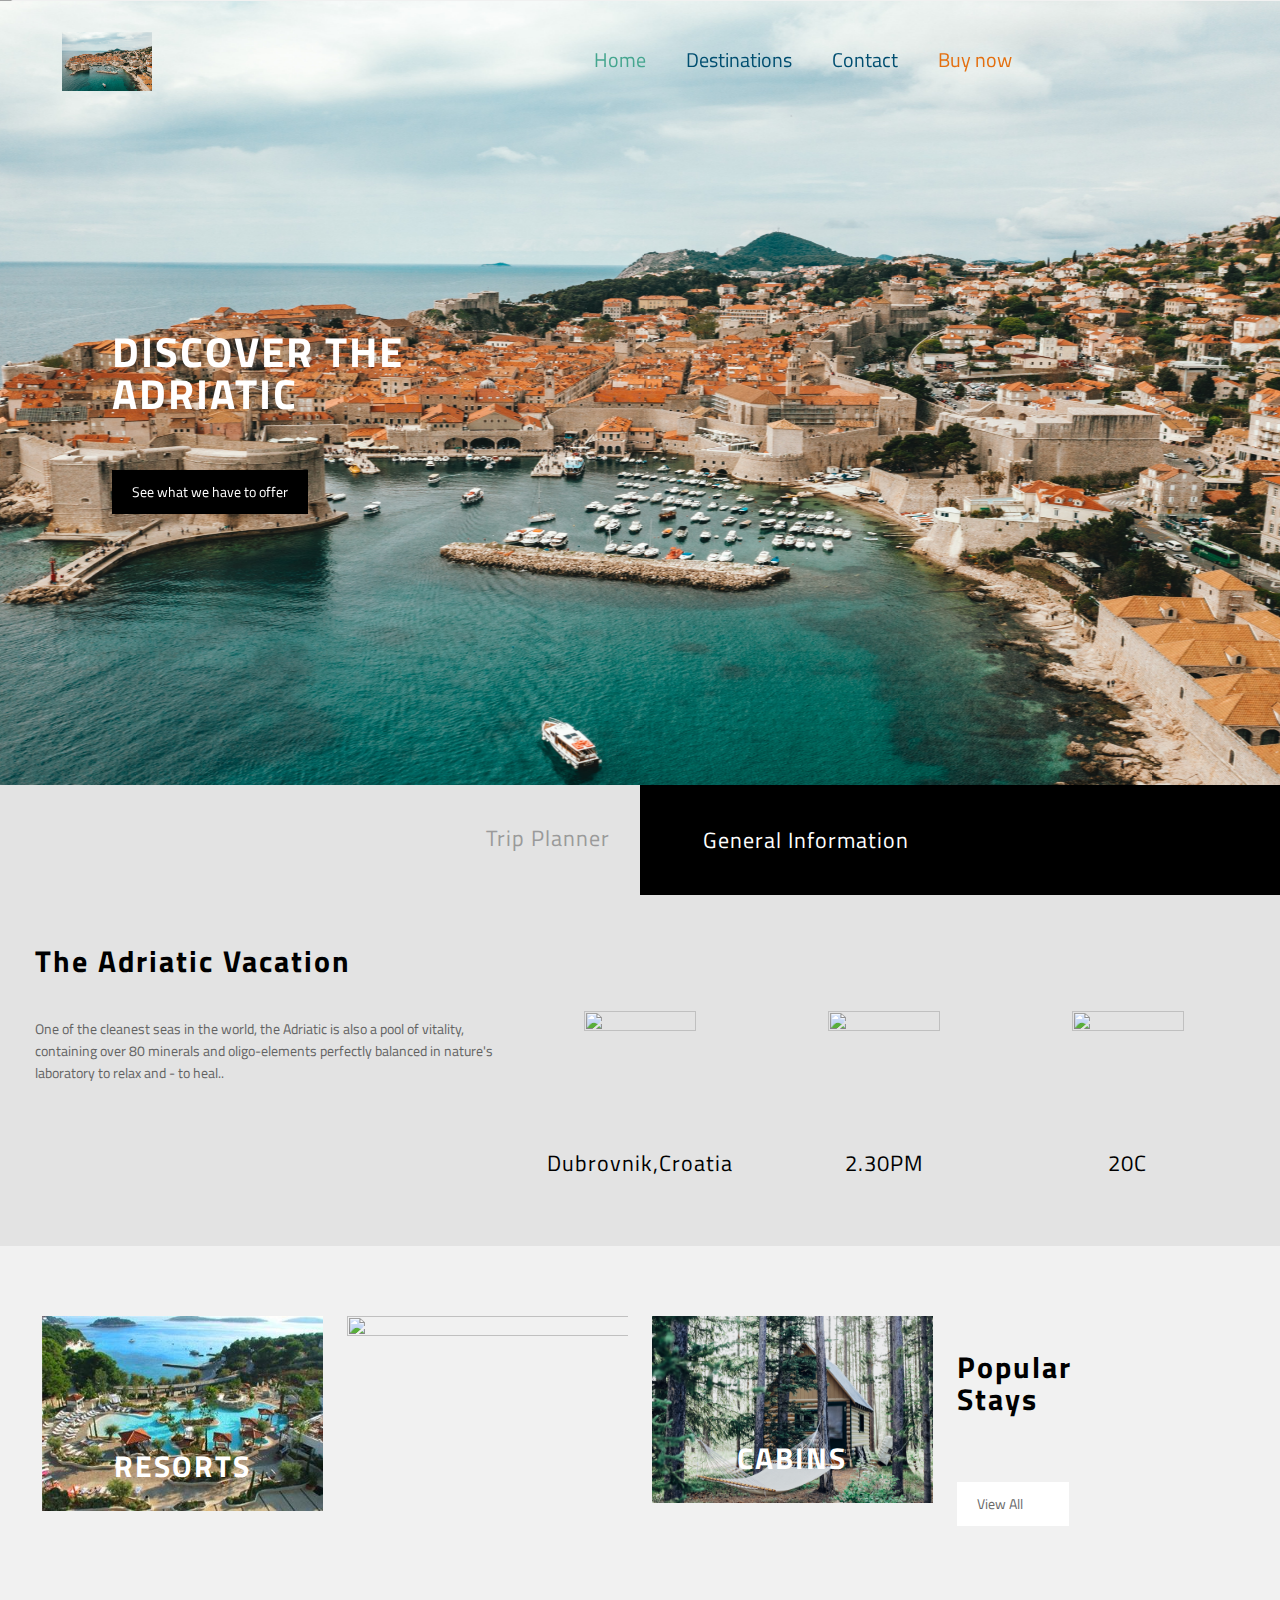
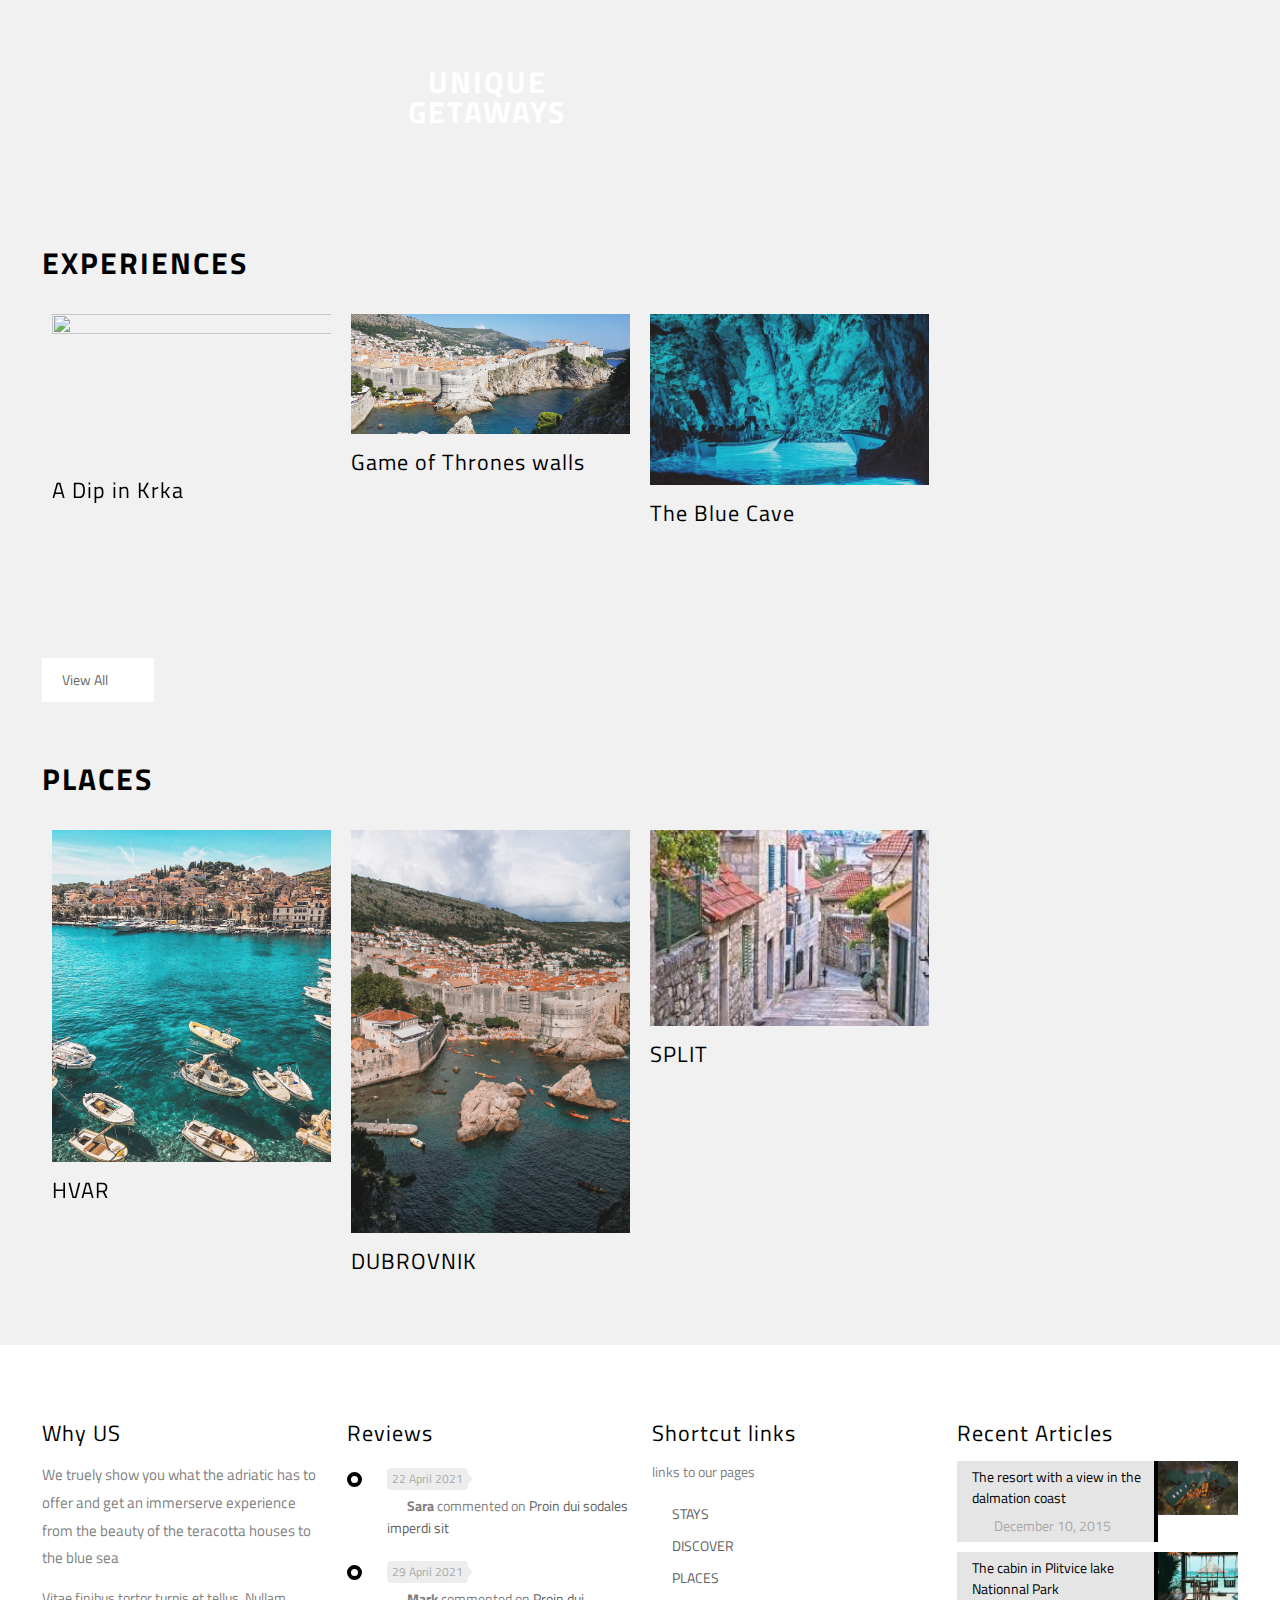
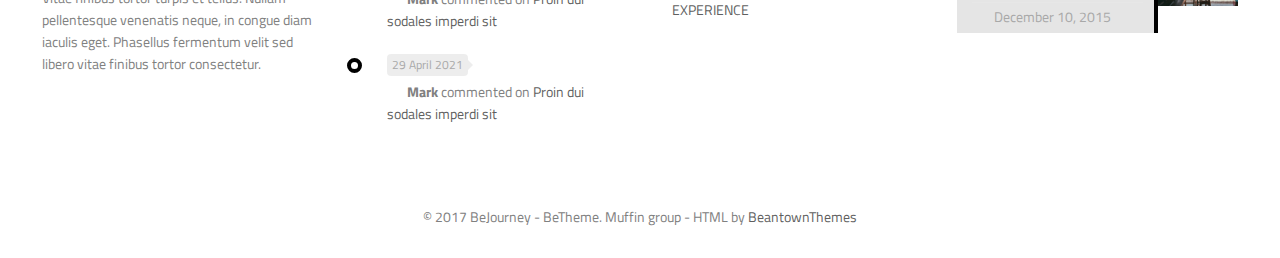
==== commit d147c835: "version3" ====
--- a/index.html
+++ b/index.html
@@ -1,5781 +1,606 @@
 <!DOCTYPE html>
-<html>
+<!--[if lt IE 7]><html class="no-js lt-ie10 lt-ie9 lt-ie8 lt-ie7"> <![endif]-->
+<!--[if IE 7]><html class="no-js lt-ie10 lt-ie9 lt-ie8"> <![endif]-->
+<!--[if IE 8]><html class="no-js lt-ie10 lt-ie9"> <![endif]-->
+<!--[if IE 9]><html class="no-js lt-ie10"> <![endif]-->
+<!--[if gt IE 8]><!-->
+<html class="no-js">
+<!--<![endif]-->
 
 <head>
-    <meta http-equiv="content-type" content="text/html; charset=UTF-8">
-
-    <meta charset="UTF-8">
-    <title>Documentation for BeTheme HTML Template</title>
-
-    <meta name="Description" content="Documentation for BeTheme HTML Template">
-
-
+
+    <!-- Basic Page Needs -->
+    <meta charset="utf-8">
+    <title>Be</title>
+    <meta name="description" content="">
+    <meta name="author" content="">
+
+    <!-- Mobile Specific Metas -->
+    <meta name="viewport" content="width=device-width, initial-scale=1, maximum-scale=1">
+
+    <!-- Favicons -->
+    <link rel="shortcut icon" href="content/journey/images/favicon.ico">
+
+    <!-- FONTS -->
     <link rel='stylesheet' href='http://fonts.googleapis.com/css?family=Roboto:100,300,400,400italic,700'>
-
-    <link rel="stylesheet" href="js/prettyPhoto/css/prettyPhoto.css">
-    <link rel="stylesheet" href="css/style.css">
-    <link rel="stylesheet" href="css/grid.css">
-
-    <script src="http://code.jquery.com/jquery-1.11.0.min.js"></script>
-    <script src="js/prettyPhoto/js/jquery.prettyPhoto.js"></script>
-    <script src="js/mfn.menu.js"></script>
-    <script src="js/scripts.js"></script>
-
-    <script src="js/syntaxhighlighter/scripts/shCore.js"></script>
-    <script src="js/syntaxhighlighter/scripts/shBrushJScript.js"></script>
-    <script src="js/syntaxhighlighter/scripts/shBrushCss.js"></script>
-    <script src="js/syntaxhighlighter/scripts/shBrushXml.js"></script>
-    <link rel="stylesheet" href="js/syntaxhighlighter/styles/shCoreDefault.css" />
-    <script type="text/javascript">
-        SyntaxHighlighter.all();
-    </script>
-
-    <!--[if lt IE 9]>
-		<script src="http://html5shiv.googlecode.com/svn/trunk/html5.js"></script>
-	<![endif]-->
-
-    <link rel="shortcut icon" href="img/favicon.ico" type="image/x-icon">
+    <link rel='stylesheet' href='http://fonts.googleapis.com/css?family=Patua+One:100,300,400,400italic,700'>
+    <link rel='stylesheet' href='http://fonts.googleapis.com/css?family=Titillium+Web:400,400italic,700,700italic'>
+    <link rel='stylesheet' href='http://fonts.googleapis.com/css?family=Lato:100,300,400'>
+
+    <!-- CSS -->
+    <link rel='stylesheet' href='css/global.css'>
+    <link rel='stylesheet' href='content/journey/css/structure.css'>
+    <link rel='stylesheet' href='content/journey/css/journey.css'>
+    <link rel='stylesheet' href='content/journey/css/custom.css'>
 
 </head>
 
-<body class="sticky-header">
-
-    <!-- #Header -->
-    <header id="Header">
-
-        <div id="Top_bar">
-            <div class="container">
-                <div class="column one">
-                    <a id="logo" href="#">BeantownThemes</a>
-                    <ul class="addons_menu">
-                        <li class="item_1"><a href="http://support.beantownthemes.com" target="_blank"><span class="icon"></span>Support</a>
-                        </li>
-
-                        <li class="item_3"><a href="http://bit.ly/1WCOsgu" target="_blank"><span class="icon"></span>Layouts</a>
-                        </li>
-                        <!--<li class="item_4"><a href="#extras-changelog"><span class="icon"></span>Changelog</a>-->
-                        </li>
-                    </ul>
+<body class="style-simple layout-full-width nice-scroll-on mobile-tb-left button-flat no-content-padding header-transparent minimalist-header sticky-dark ab-hide subheader-title-left menuo-right menuo-no-borders footer-copy-center">
+    <!-- Main Theme Wrapper -->
+    <div id="Wrapper">
+        <!-- Header Wrapper -->
+        <div id="Header_wrapper" class="bg-parallax" data-enllax-ratio="0.3">
+            <!-- Header -->
+            <header id="Header">
+
+                <!-- Header -  Logo and Menu area -->
+                <div id="Top_bar">
+                    <div class="container">
+                        <div class="column one">
+                            <div class="top_bar_left clearfix">
+                                <!-- Logo-->
+                                <div class="logo">
+                                    <a id="logo" href="index-journey.html" title="BeJourney - BeTheme">
+                                        <img class="logo-main scale-with-grid" src="content/journey/images/main.jpg" /><img class="logo-sticky scale-with-grid" src="Journey/content/journey/images/main.jpg"><img class="logo-mobile scale-with-grid" src="Journey/content/journey/images/main.jpg">
+                                    </a>
+                                </div>
+                                <!-- Main menu-->
+                                <div class="menu_wrapper">
+                                    <nav id="menu" class="menu-main-menu-container">
+                                        <ul id="menu-main-menu" class="menu">
+                                            <li class="current_page_item">
+                                                <a href="index-journey.html"><span>Home</span></a>
+                                            </li>
+                                            <li>
+                                                <a href="content/journey/destinations.html"><span>Destinations</span></a>
+                                            </li>
+                                            <!-- <li>
+                                                <a href="content/journey/who-we-are.html"><span>Who we are</span></a>
+                                            </li> -->
+                                            <!-- <li>
+                                                <a href="content/journey/blog.html"><span>Blog</span></a>
+                                            </li> -->
+                                            <li>
+                                                <a href="content/journey/contact.html"><span>Contact</span></a>
+                                            </li>
+                                            <li>
+                                                <a target="_blank" href="http://bit.ly/1M6lijQ"><span><span style="padding: 0; color: #e46f0f;">Buy now</span></span></a>
+                                            </li>
+                                        </ul>
+                                    </nav><a class="responsive-menu-toggle" href="#"><i class="icon-menu"></i></a>
+                                </div>
+                                <!-- Secondary menu area - only for certain pages -->
+                                <div class="secondary_menu_wrapper"></div>
+                                <!-- Banner area - only for certain pages-->
+                                <div class="banner_wrapper"></div>
+                                <!-- Header Searchform area-->
+                                <div class="search_wrapper">
+                                    <form method="get">
+                                        <i class="icon_search icon-search"></i><a href="#" class="icon_close"><i class="icon-cancel"></i></a>
+                                        <input type="text" class="field" name="s" id="s" placeholder="Enter your search" />
+                                        <input type="submit" class="submit" value="" style="display:none;" />
+                                    </form>
+                                </div>
+                            </div>
+                        </div>
+                    </div>
+                </div>
+            </header>
+        </div>
+        <!-- Main Content -->
+        <div id="Content">
+            <div class="content_wrapper clearfix">
+                <div class="sections_group">
+                    <div class="entry-content">
+                        <div class="section mcb-section" style="padding-top:230px; padding-bottom:110px;" data-parallax="3d"><img class="mfn-parallax" src="content/journey/images/home_journey_intro.jpg" />
+                            <img class="mfn-parallax" src="content/journey/images/main.jpg" alt="parallax background" style="width: 1464.8px; height: 827px; transform: translate3d(-119.399px, 1px, 0px);">
+                            <div class="section_wrapper mcb-section-inner">
+                                <div class="wrap mcb-wrap one clearfix">
+                                    <!-- One Second (1/2) Column -->
+                                    <div class="column mcb-column one-second column_column">
+                                        <div class="column_attr">
+                                            <div style="background: url(content/journey/images/home_journey_pattern.png); padding: 100px 12%;">
+                                                <h2 style="color: #fff;">DISCOVER THE
+													<br>
+													ADRIATIC</h2>
+                                                <hr class="no_line" style="margin: 0 auto 40px;" />
+                                                <a class="button button_theme button_js" href="content/journey/destinations.html"><span class="button_label">See what we have to offer</span></a>
+                                            </div>
+                                        </div>
+                                    </div>
+                                </div>
+                            </div>
+                        </div>
+                        <div class="section mcb-section full-width no-margin-h no-margin-v" style="padding-top:0px; padding-bottom:0px; background-color:#e3e3e3">
+                            <div class="section_wrapper mcb-section-inner">
+                                <div class="wrap mcb-wrap one clearfix">
+                                    <!-- One Second (1/2) Column -->
+                                    <div class="column mcb-column one-second column_column">
+                                        <div class="column_attr align_right" style="padding:40px 30px;">
+                                            <h4 style="color: #9A9A9A; margin: 0;">Trip Planner</h4>
+                                        </div>
+                                    </div>
+                                    <!-- One Second (1/2) Column -->
+                                    <div class="column mcb-column one-second column_hover_color">
+                                        <div class="hover_color" style="background:#272727;" ontouchstart="this.classList.toggle('hover');">
+                                            <div class="hover_color_bg" style="background:#000;">
+                                                <a href="#">
+                                                    <div class="hover_color_wrapper">
+                                                        <h4 style="text-align: left; color: rgb(255, 255, 255); margin: 0px;"><i class="icon-cc-nd"></i>General Information</h4>
+                                                    </div>
+                                                </a>
+                                            </div>
+                                        </div>
+                                    </div>
+                                </div>
+                            </div>
+                        </div>
+                        <div class="section mcb-section" style="padding-top:50px; padding-bottom:20px; background-color:#e3e3e3">
+                            <div class="section_wrapper mcb-section-inner">
+                                <div class="wrap mcb-wrap two-fifth clearfix">
+                                    <!-- One Full Row-->
+                                    <div class="column mcb-column one column_column">
+                                        <div class="column_attr">
+                                            <h3>The Adriatic Vacation</h3>
+                                            <hr class="no_line" style="margin: 0 auto 25px;" />
+                                            <p>
+                                                One of the cleanest seas in the world, the Adriatic is also a pool of vitality, containing over 80 minerals and oligo-elements perfectly balanced in nature's laboratory to relax and - to heal..
+                                            </p>
+                                            <hr class="no_line" style="margin: 0 auto 25px;" />
+                                            <!-- <a class="button button_right button_theme button_js" href="content/journey/who-we-are.html"><span class="button_icon"><i class="icon-layout"></i></span><span class="button_label">See our offer</span></a> -->
+                                        </div>
+                                    </div>
+                                </div>
+                                <div class="wrap mcb-wrap three-fifth column-margin-20px clearfix">
+                                    <!-- One Full Row-->
+                                    <div class="column mcb-column one column_divider">
+                                        <hr class="no_line" style="margin: 0 auto 30px;" />
+                                    </div>
+                                    <!-- One Third (1/3) Column -->
+                                    <div class="column mcb-column one-third column_icon_box">
+                                        <div class="icon_box icon_position_top no_border">
+                                            <div class="image_wrapper"><img src="content/journey/images/home_journey_icon1.png" class="scale-with-grid" width="112" height="112" />
+                                            </div>
+                                            <div class="desc_wrapper">
+                                                <h4>Dubrovnik,Croatia</h4>
+                                            </div>
+                                        </div>
+                                    </div>
+                                    <!-- One Third (1/3) Column -->
+                                    <div class="column mcb-column one-third column_icon_box">
+                                        <div class="icon_box icon_position_top no_border">
+                                            <div class="image_wrapper"><img src="content/journey/images/home_journey_icon2.png" class="scale-with-grid" width="112" height="112" />
+                                            </div>
+                                            <div class="desc_wrapper">
+                                                <h4>2.30PM</h4>
+                                            </div>
+                                        </div>
+                                    </div>
+                                    <!-- One Third (1/3) Column -->
+                                    <div class="column mcb-column one-third column_icon_box">
+                                        <div class="icon_box icon_position_top no_border">
+                                            <div class="image_wrapper"><img src="content/journey/images/home_journey_icon3.png" class="scale-with-grid" width="112" height="112" />
+                                            </div>
+                                            <div class="desc_wrapper">
+                                                <h4>20C</h4>
+                                            </div>
+                                        </div>
+                                    </div>
+                                </div>
+                            </div>
+                        </div>
+                        <div class="section mcb-section" style="padding-top:70px; padding-bottom:30px;">
+                            <div class="section_wrapper mcb-section-inner">
+                                <div class="wrap mcb-wrap one clearfix">
+                                    <div class="column mcb-column one-fourth column_trailer_box">
+                                        <div class="trailer_box">
+                                            <a href="content/journey/destinations.html"><img class="scale-with-grid" src="content/journey/images/12990_635300489890465029_375_260.jpeg" width="700" height="1100" />
+                                                <div class="desc">
+                                                    <!-- <div class="subtitle">
+                                                        Sagittis
+                                                    </div> -->
+                                                    <h2>RESORTS</h2>
+                                                    <div class="line"></div>
+                                                </div>
+                                            </a>
+                                        </div>
+                                    </div>
+                                    <div class="column mcb-column one-fourth column_trailer_box">
+                                        <div class="trailer_box">
+                                            <a href="content/journey/destinations.html"><img class="scale-with-grid" src="content/journey/images/kyle-glenn-xY4r7y-Cllo-unsplash.jpg" width="700" height="1100" />
+                                                <div class="desc">
+                                                    <!-- <div class="subtitle">
+                                                        Nulla
+                                                    </div> -->
+                                                    <h2>UNIQUE GETAWAYS</h2>
+                                                    <div class="line"></div>
+                                                </div>
+                                            </a>
+                                        </div>
+                                    </div>
+                                    <div class="column mcb-column one-fourth column_trailer_box">
+                                        <div class="trailer_box">
+                                            <a href="content/journey/destinations.html"><img class="scale-with-grid" src="content/journey/images/cara-fuller-BeHRkALwXIw-unsplash.jpg" width="700" height="1100" />
+                                                <div class="desc">
+                                                    <!-- <div class="subtitle">
+                                                        Potenti
+                                                    </div> -->
+                                                    <h2>CABINS</h2>
+                                                    <div class="line"></div>
+                                                </div>
+                                            </a>
+                                        </div>
+                                    </div>
+                                    <div class="column mcb-column one-fourth column_column">
+                                        <div class="column_attr" style="padding:35px 0 0 0;">
+                                            <h3>Popular
+												<br>
+												Stays</h3>
+                                            <hr class="no_line" style="margin: 0 auto 25px;" />
+                                            <!-- <p>
+                                                Nulla vitae dictum turpis. Cum sociis natoque penatibus et magnis dis parturient montes, nascetur ridiculus mus. Ut dapibus turpis sed lorem varius, id posuere.
+                                            </p> -->
+                                            <hr class="no_line" style="margin: 0 auto 25px;" />
+                                            <a class="button button_right button_js" href="content/journey/destinations.html"><span class="button_icon"><i class="icon-layout"></i></span><span class="button_label">View All</span></a>
+                                        </div>
+                                    </div>
+                                </div>
+                            </div>
+                        </div>
+                        <div class="section mcb-section" style="padding-top:20px; padding-bottom:0px;">
+                            <div class="section_wrapper mcb-section-inner">
+                                <div class="wrap mcb-wrap one column-margin-20px clearfix">
+                                    <!-- One Second (1/2) Column -->
+                                    <div class="column mcb-column one-second column_column">
+                                        <div class="column_attr">
+                                            <h3>EXPERIENCES</h3>
+                                        </div>
+                                    </div>
+                                    <!-- One Second (1/2) Column -->
+                                    <div class="column mcb-column one-second column_column">
+                                        <div class="column_attr align_right">
+                                            <!-- <p>
+                                                Quisque congue tellus elementum pharetra tristique
+                                            </p> -->
+                                        </div>
+                                    </div>
+                                </div>
+                                <div class="wrap mcb-wrap one clearfix">
+                                    <!-- One Full Row-->
+                                    <div class="column mcb-column one column_blog_slider">
+                                        <div class="blog_slider clearfix flat">
+                                            <div class="blog_slider_header">
+                                                <h4 class="title">3</h4><a class="button button_js slider_prev" href="#"><span class="button_icon"><i class="icon-left-open-big"></i></span></a><a class="button button_js slider_next" href="#"><span class="button_icon"><i class="icon-right-open-big"></i></span></a>
+                                            </div>
+                                            <ul class="blog_slider_ul">
+                                                <li class="post format-standard has-post-thumbnail  category-events">
+                                                    <div class="item_wrapper">
+                                                        <div class="image_frame scale-with-grid">
+                                                            <div class="image_wrapper">
+                                                                <a href="content/journey/post.html"><img width="1200" height="700" src="content/journey/images/ante-hamersmit-SHqEPeNdOb0-unsplash.jpg" class="scale-with-grid wp-post-image" />
+                                                                </a>
+                                                            </div>
+                                                        </div>
+                                                            <!-- <div class="date_label">
+                                                                December 10, 2015
+                                                            </div> -->
+                                                        <div class="desc">
+                                                            <h4><a href="content/journey/post.html">A Dip in Krka</a></h4>
+                                                            <hr class="hr_color" />
+                                                            <a href="content/journey/post.html" class="button button_left button_js"><span class="button_icon"><i class="icon-layout"></i></span><span class="button_label">Read more</span></a>
+                                                        </div>
+                                                    </div>
+                                                </li>
+                                                <li class="post format-standard has-post-thumbnail  category-stories">
+                                                    <div class="item_wrapper">
+                                                        <div class="image_frame scale-with-grid">
+                                                            <div class="image_wrapper">
+                                                                <a href="content/journey/post.html"><img width="1200" height="700" src="content/journey/images/cat-bassano-C2-XJaEpeKY-unsplash.jpg" class scale-with-grid wp-post-image" />
+                                                                </a>
+                                                            </div>
+                                                        </div>
+                                                        <!-- <div class="date_label">
+                                                            December 10, 2015
+                                                        </div> -->
+                                                        <div class="desc">
+                                                            <h4><a href="content/journey/post.html">Game of Thrones walls</a></h4>
+                                                            <hr class="hr_color" />
+                                                            <a href="content/journey/post.html" class="button button_left button_js"><span class="button_icon"><i class="icon-layout"></i></span><span class="button_label">Read more</span></a>
+                                                        </div>
+                                                    </div>
+                                                </li>
+                                                <li class="post format-standard has-post-thumbnail  category-events   tag-grid">
+                                                    <div class="item_wrapper">
+                                                        <div class="image_frame scale-with-grid">
+                                                            <div class="image_wrapper">
+                                                                <a href="content/journey/post.html"><img width="1200" height="700" src="content/journey/images/fe.jpeg" class="scale-with-grid wp-post-image" />
+                                                                </a>
+                                                            </div>
+                                                        </div>
+                                                        <!-- <div class="date_label">
+                                                            May 9, 2014
+                                                        </div> -->
+                                                        <div class="desc">
+                                                            <h4><a href="content/journey/post.html">The Blue Cave</a></h4>
+                                                            <hr class="hr_color" />
+                                                            <a href="content/journey/post.html" class="button button_left button_js"><span class="button_icon"><i class="icon-layout"></i></span><span class="button_label">Read more</span></a>
+                                                        </div>
+                                                            </div>
+                                                        </div>
+                                                    </div>
+                                                    </div>
+                                                    <div class="column mcb-column one-fourth column_column">
+                                                        <div class="column_attr" style="padding:35px 0 0 0;">
+                                                            <!-- <h3>Popular
+                                                                <br>
+                                                                Stays</h3>
+                                                            <hr class="no_line" style="margin: 0 auto 25px;" />
+                                                            <p>
+                                                                Nulla vitae dictum turpis. Cum sociis natoque penatibus et magnis dis parturient montes, nascetur ridiculus mus. Ut dapibus turpis sed lorem varius, id posuere.
+                                                            </p> -->
+                                                            <hr class="no_line" style="margin: 0 auto 25px;" />
+                                                            <a class="button button_right button_js" href="content/journey/destinations.html"><span class="button_icon"><i class="icon-layout"></i></span><span class="button_label">View All</span></a>
+                                                        </div>
+                                                    </div>
+                                                </li>
+                                                <div class="section mcb-section" style="padding-top:20px; padding-bottom:0px;">
+                                                    <div class="section_wrapper mcb-section-inner">
+                                                        <div class="wrap mcb-wrap one column-margin-20px clearfix">
+                                                            <!-- One Second (1/2) Column -->
+                                                            <div class="column mcb-column one-second column_column">
+                                                                <div class="column_attr">
+                                                                    <h3>PLACES</h3>
+                                                                </div>
+                                                            </div>
+                                                            <!-- One Second (1/2) Column -->
+                                                            <div class="column mcb-column one-second column_column">
+                                                                <div class="column_attr align_right">
+                                                                    <!-- <p>
+                                                                        Quisque congue tellus elementum pharetra tristique
+                                                                    </p> -->
+                                                                </div>
+                                                            </div>
+                                                        </div>
+                                                        <div class="wrap mcb-wrap one clearfix">
+                                                            <!-- One Full Row-->
+                                                            <div class="column mcb-column one column_blog_slider">
+                                                                <div class="blog_slider clearfix flat">
+                                                                    <div class="blog_slider_header">
+                                                                        <h4 class="title">3</h4><a class="button button_js slider_prev" href="#"><span class="button_icon"><i class="icon-left-open-big"></i></span></a><a class="button button_js slider_next" href="#"><span class="button_icon"><i class="icon-right-open-big"></i></span></a>
+                                                                    </div>
+                                                                    <ul class="blog_slider_ul">
+                                                                        <li class="post format-standard has-post-thumbnail  category-events">
+                                                                            <div class="item_wrapper">
+                                                                                <div class="image_frame scale-with-grid">
+                                                                                    <div class="image_wrapper">
+                                                                                        <a href="content/journey/post.html"><img width="1200" height="700" src="content/journey/images/pexels-vincent-rivaud-2265876.jpg" class="scale-with-grid wp-post-image" />
+                                                                                        </a>
+                                                                                    </div>
+                                                                                </div>
+                                                                                    <!-- <div class="date_label">
+                                                                                        December 10, 2015
+                                                                                    </div> -->
+                                                                                <div class="desc">
+                                                                                    <h4><a href="content/journey/post.html">HVAR</a></h4>
+                                                                                    <hr class="hr_color" />
+                                                                                    <a href="content/journey/post.html" class="button button_left button_js"><span class="button_icon"><i class="icon-layout"></i></span><span class="button_label">Read more</span></a>
+                                                                                </div>
+                                                                            </div>
+                                                                        </li>
+                                                                        <li class="post format-standard has-post-thumbnail  category-stories">
+                                                                            <div class="item_wrapper">
+                                                                                <div class="image_frame scale-with-grid">
+                                                                                    <div class="image_wrapper">
+                                                                                        <a href="content/journey/post.html"><img width="1200" height="700" src="content/journey/images/pexels-rachel-claire-4819352.jpg" class="scale-with-grid wp-post-image" />
+                                                                                        </a>
+                                                                                    </div>
+                                                                                </div>
+                                                                                <!-- <div class="date_label">
+                                                                                    December 10, 2015
+                                                                                </div> -->
+                                                                                <div class="desc">
+                                                                                    <h4><a href="content/journey/post.html">DUBROVNIK</a></h4>
+                                                                                    <hr class="hr_color" />
+                                                                                    <a href="content/journey/post.html" class="button button_left button_js"><span class="button_icon"><i class="icon-layout"></i></span><span class="button_label">Read more</span></a>
+                                                                                </div>
+                                                                            </div>
+                                                                        </li>
+                                                                        <li class="post format-standard has-post-thumbnail  category-events   tag-grid">
+                                                                            <div class="item_wrapper">
+                                                                                <div class="image_frame scale-with-grid">
+                                                                                    <div class="image_wrapper">
+                                                                                        <a href="content/journey/post.html"><img width="1200" height="700" src="content/journey/images/images.jpeg" class="scale-with-grid wp-post-image" />
+                                                                                        </a>
+                                                                                    </div>
+                                                                                </div>
+                                                                                <!-- <div class="date_label">
+                                                                                    May 9, 2014
+                                                                                </div> -->
+                                                                                <div class="desc">
+                                                                                    <h4><a href="content/journey/post.html">SPLIT</a></h4>
+                                                                                    <hr class="hr_color" />
+                                                                                    <a href="content/journey/post.html" class="button button_left button_js"><span class="button_icon"><i class="icon-layout"></i></span><span class="button_label">Read more</span></a>
+                                                                                </div>
+                                                                                    </div>
+                                                                                </div>
+                                                                            </div>
+                                                                            </div>
+                                            </ul>
+                                            <div class="slider_pagination"></div>
+                                        </div>
+                                    </div>
+                                </div>
+                            </div>
+                        </div>
+                        <div class="section the_content no_content">
+                            <div class="section_wrapper">
+                                <div class="the_content_wrapper"></div>
+                            </div>
+                        </div>
+                    </div>
                 </div>
             </div>
         </div>
-
-        <div id="Slogan">
-            <div class="container">
-                <div class="column one">
-                    <h2><span>BeTheme HTML User Guide</span></h2>
-                    <p>A <span>how-to guide</span> and <span>helpful</span> information about configuration and options.</p>
-                   <!--<p style="font-size:13px; color:#CBE3FC; padding-top:10px">Version 5.6 Updated 3-16-19</p>-->
+        <!-- Footer-->
+        <footer id="Footer" class="clearfix">
+            <div class="widgets_wrapper" style="padding:60px 0 30px;">
+                <div class="container">
+                    <!-- One Fourth (1/4) Column -->
+                    <div class="column one-fourth">
+                        <!-- Text Area -->
+                        <aside class="widget widget_text">
+                            <h4>Why US</h4>
+                            <div class="textwidget">
+                                <p class="big">
+                                    We truely show you what the adriatic has to offer and get an immerserve experience from the beauty of the teracotta houses to the blue sea
+                                </p>
+                                <p>
+                                    Vitae finibus tortor turpis et tellus. Nullam pellentesque venenatis neque, in congue diam iaculis eget. Phasellus fermentum velit sed libero vitae finibus tortor consectetur.
+                                </p>
+                            </div>
+                        </aside>
+                    </div>
+                    <!-- One Fourth (1/4) Column -->
+                    <div class="column one-fourth">
+                        <!-- Recent Comments Area -->
+                        <aside class="widget widget_mfn_recent_comments">
+                            <h4>Reviews</h4>
+                            <div class="Recent_comments">
+                                <ul>
+                                    <li>
+                                        <span class="date_label">22 April 2021  </span>
+                                        <p>
+                                            <i class="icon-user"></i><strong>Sara</strong> commented on <a href="content/journey/post.html#comment-3" title="Sara | Proin dui sodales imperdi sit">Proin dui sodales imperdi sit</a>
+                                        </p>
+                                    </li>
+                                    <li>
+                                        <span class="date_label">29 April 2021</span>
+                                        <p>
+                                            <i class="icon-user"></i><strong>Mark</strong> commented on <a href="content/journey/post.html#comment-2" title="Mark | Proin dui sodales imperdi sit">Proin dui sodales imperdi sit</a>
+                                        </p>
+                                    </li>
+                                    <li>
+                                        <span class="date_label">29 April 2021</span>
+                                        <p>
+                                            <i class="icon-user"></i><strong>Mark</strong> commented on <a href="content/journey/post.html#comment-2" title="Mark | Proin dui sodales imperdi sit">Proin dui sodales imperdi sit</a>
+                                        </p>
+                                    </li>
+                                </ul>
+                            </div>
+                        </aside>
+                    </div>
+                    <!-- One Fourth (1/4) Column -->
+                    <div class="column one-fourth">
+                        <!-- Text Area -->
+                        <aside class="widget widget_text">
+                            <h4>Shortcut links</h4>
+                            <div class="textwidget">
+                                <p>
+                                    links to our pages
+                                </p>
+                                <ul style="line-height: 32px;">
+                                    <li>
+                                        <i class="icon-cc-nd" style="color: #000;"></i><a href="#">STAYS</a>
+                                    </li>
+                                    <li>
+                                        <i class="icon-cc-nd" style="color: #000;"></i><a href="#">DISCOVER</a>
+                                    </li>
+                                    <li>
+                                        <i class="icon-cc-nd" style="color: #000;"></i><a href="#">PLACES</a>
+                                    </li>
+                                    <li>
+                                        <i class="icon-cc-nd" style="color: #000;"></i><a href="#">EXPERIENCE</a>
+                                    </li>
+                                </ul>
+                            </div>
+                        </aside>
+                    </div>
+                    <!-- One Fourth (1/4) Column -->
+                    <div class="column one-fourth">
+                        <!-- Recent posts -->
+                        <aside class="widget widget_mfn_recent_posts">
+                            <h4>Recent Articles</h4>
+                            <div class="Recent_posts">
+                                <ul>
+                                    <li class="post">
+                                        <a href="content/journey/post.html">
+                                            <div class="photo"><img width="80" height="80" src="content/journey/images/drew-dau-xI3fdzznkWg-unsplash.jpg" class="scale-with-grid wp-post-image" />
+                                            </div>
+                                            <div class="desc">
+                                                <h6>The resort with a view in the dalmation coast</h6><span class="date"><i class="icon-clock"></i>December 10, 2015</span>
+                                            </div>
+                                        </a>
+                                    </li>
+                                    <li class="post">
+                                        <a href="content/journey/post.html">
+                                            <div class="photo"><img width="80" height="80" src="content/journey/images/kat-von-wood-gWS37Su_zAE-unsplash.jpg" class="scale-with-grid wp-post-image" />
+                                            </div>
+                                            <div class="desc">
+                                                <h6>The cabin in Plitvice lake Nationnal Park</h6><span class="date"><i class="icon-clock"></i>December 10, 2015</span>
+                                            </div>
+                                        </a>
+                                    </li>
+                                </ul>
+                            </div>
+                        </aside>
+                    </div>
                 </div>
             </div>
-        </div>
-
-    </header>
-
-    <div class="header_placeholder"></div>
-
-
-
-    <div id="Categories">
-        <div class="container">
-            <div class="column one">
-                <ul class="categories_menu">
-                    <li class="item_1 active">
-                        <a href="#general"><span class="icon"></span><p>General info <br>& Installation</p></a>
-                        <ul>
-                            <li><a href="#general-intro">Introduction</a>
-                            </li>
-                            <li><a href="#general-ftp">FTP Uploading</a>
-                            </li>
-                            <li><a href="#general-updates">Updates</a>
-                            </li>
-                        </ul>
-                    </li>
-                    <li class="item_2">
-                        <a href="#structure"><span class="icon"></span><p>Main Structure</p></a>
-                        <ul>
-                            <li><a href="#structure-css">CSS</a>
-                            </li>
-                            <li><a href="#structure-js">JS</a>
-                            </li>
-                            <li>
-                                <a href="#structure-html">HTML</a>
-                                <ul>
-                                    <li><a href="#structure-html-grid">Responsive Grid</a>
-                                    </li>
-                                    <li><a href="#structure-html-header">Header</a>
-                                        <ul>
-                                            <li><a href="#structure-html-header-layout">Layout</a>
-                                            </li>
-                                            <li><a href="#structure-html-header-logo">Logo & Favicon</a>
-                                            </li>
-                                            <li><a href="#structure-html-header-sliding">Sliding top widget</a>
-                                            </li>
-                                            <li><a href="#structure-html-header-sticky">Sticky header</a>
-                                            </li>
-                                        </ul>
-
-                                    </li>
-                                    <li><a href="#structure-html-footer">Footer</a>
-                                        <ul>
-                                            <li><a href="#structure-html-footer-layout">Layout</a>
-                                            </li>
-                                            <li><a href="#structure-html-footer-to">To Top & Nice Scroll</a>
-                                            </li>
-                                            <li><a href="#structure-html-footer-contact">Contact Popup</a>
-                                            </li>
-
-                                        </ul>
-
-                                    </li>
-                                    <li><a href="#structure-html-one-page">One Page Websites</a>
-                                    </li>
-                                </ul>
-                            </li>
-
-                        </ul>
-                    </li>
-
-                    <li class="item_3">
-                        <a href="#typography"><span class="icon"></span><p>Typography</p></a>
-                        <ul>
-                            <li><a href="#typography-basic">Basic</a>
-                            </li>
-                            <li><a href="#typography-dropcap">Dropcap & Highlight</a>
-                            </li>
-                            <li><a href="#typography-tooltip">Tooltip & Blockquote</a>
-                            </li>
-                            <li><a href="#typography-buttons">Buttons</a>
-                            </li>
-                            <li><a href="#typography-fancy">Fancy Links</a>
-                            </li>
-                            <li><a href="#typography-image">Image Frames</a>
-                            </li>
-                            <li><a href="#typography-forms">Forms</a>
-                            </li>
-                            <li><a href="#typography-icon">Icon Block</a>
-                            </li>
-                            <li><a href="#typography-dividers">Dividers</a>
-                            </li>
-                            <li><a href="#typography-google">Google Fonts</a>
-                            </li>
-                            <li><a href="#typography-alerts">Alerts</a>
-                            </li>
-                            <li><a href="#typography-lists">Lists & Bullets Lists</a>
-                            </li>
-                            <li><a href="#typography-icons">Icons</a>
-                            </li>
-                        </ul>
-                    </li>
-
-
-
-                    <li class="item_4">
-                        <a href="#boxes"><span class="icon"></span><p>Boxes<br>& Infographics</p></a>
-                        <ul>
-                            <li><a href="#boxes-icon">Icon Box</a>
-                            </li>
-                            <li><a href="#boxes-flat">Flat Box</a>
-                            </li>
-                            <li><a href="#boxes-hover">Hover Box</a>
-                            </li>
-                            <li><a href="#boxes-photo">Photo Box</a>
-                            </li>
-                            <li><a href="#boxes-sliding">Sliding Box</a>
-                            </li>
-                            <li><a href="#boxes-article">Article Box</a>
-                            </li>
-                            <li><a href="#boxes-promo">Promo Box</a>
-                            </li>
-                            <li><a href="#boxes-trailer">Trailer Box</a>
-                            </li>
-                            <li><a href="#boxes-idea">Idea Box</a>
-                            </li>
-                            <li><a href="#boxes-quick">Quick Facts</a>
-                            </li>
-                            <li><a href="#boxes-counter">Counter & Chart</a>
-                            </li>
-                            <li><a href="#boxes-skills">Skills</a>
-                            </li>
-                            <li><a href="#boxes-progress">Progress icons</a>
-                            </li>
-                        </ul>
-                    </li>
-
-                    <li class="item_9">
-                        <a href="#content"><span class="icon"></span><p>Content Blocks</p></a>
-                        <ul>
-                            <li><a href="#content-tabs">Tabs</a>
-                            </li>
-                            <li><a href="#content-accordion">Accordion</a>
-                            </li>
-                            <li><a href="#content-toggle">Toggle</a>
-                            </li>
-                            <li><a href="#content-table">Table</a>
-                            </li>
-                            <li><a href="#content-faq">Faq</a>
-                            </li>
-                            <li><a href="#content-features">Features</a>
-                            </li>
-                            <li><a href="#content-lists">Lists</a>
-                            </li>
-                            <li><a href="#content-pricing-boxes">Pricing Boxes</a>
-                            </li>
-                            <li><a href="#content-pricing-tables">Pricing Tables</a>
-                            </li>
-                            <li><a href="#content-content">Content Slider</a>
-                            </li>
-                            <li><a href="#content-offer-slider">Offer Slider</a>
-                            </li>
-                            <li><a href="#content-offer-thumb">Offer Slider Thumb</a>
-                            </li>
-                        </ul>
-                    </li>
-
-                    <li class="item_13">
-                        <a href="#content-elements"><span class="icon"></span><p>Content Elements</p></a>
-                        <ul>
-                            <li><a href="#content-elements-timeline">Timeline</a>
-                            </li>
-                            <li><a href="#content-elements-content">Content link</a>
-                            </li>
-                            <li><a href="#content-elements-how">How it works</a>
-                            </li>
-                            <li><a href="#content-elements-icon">Icon & Social bar</a>
-                            </li>
-                            <li><a href="#content-elements-get">Get in touch</a>
-                            </li>
-                            <li><a href="#content-elements-opening">Opening hours</a>
-                            </li>
-                            <li><a href="#content-elements-infobox">Infobox</a>
-                            </li>
-                            <li><a href="#content-elements-maps">Maps</a>
-                            </li>
-                            <li><a href="#content-elements-map">Map with address box</a>
-                            </li>
-                            <li><a href="#content-elements-team">Team & Team list</a>
-                            </li>
-                            <li><a href="#content-elements-fancy-heading">Fancy heading</a>
-                            </li>
-                            <li><a href="#content-elements-call">Call to action</a>
-                            </li>
-                            <li><a href="#content-elements-fancy-divider">Fancy divider</a>
-                            </li>
-                        </ul>
-
-
-                    </li>
-
-                    <li class="item_12">
-                        <a href="#loops"><span class="icon"></span><p>Loops</p></a>
-                        <ul>
-                            <li><a href="#loops-blog">Blog slider</a>
-                            </li>
-                            <li><a href="#loops-shop">Shop slider</a>
-                            </li>
-                            <li><a href="#loops-portfolio-slider">Portfolio slider</a>
-                            </li>
-                            <li><a href="#loops-portfolio-grid">Portfolio grid</a>
-                            </li>
-                            <li><a href="#loops-clients">Clients</a>
-                            </li>
-                            <li><a href="#loops-testimonials">Testimonials</a>
-                            </li>
-                        </ul>
-
-
-
-                    </li>
-
-                    <li class="item_5">
-                        <a href="#sliders"><span class="icon"></span><p>Sliders<br> & Heros</p></a>
-                        <ul>
-                            <li><a href="#sliders-revolution">Revolution slider</a>
-                            </li>
-                            <li><a href="#sliders-revolution-hero">Hero templates</a>
-                            </li>
-                            <li><a href="#sliders-wow">WOWSlider</a>
-                            </li>
-                        </ul>
-
-                    </li>
-
-                    <li class="item_3">
-                        <a href="#headers"><span class="icon"></span><p>Headers</p></a>
-                        <ul>
-                            <li><a href="#headers-modern">Modern</a>
-                            </li>
-                            <li><a href="#headers-classic">Classic</a>
-                            </li>
-                            <li><a href="#headers-stack-left">Stack: Left</a>
-                            </li>
-                            <li><a href="#headers-stack-center">Stack: Center</a>
-                            </li>
-                            <li><a href="#headers-stack-right">Stack: Right</a>
-                            </li>
-                            <li><a href="#headers-magazine">Magazine</a>
-                            </li>
-                            <li><a href="#headers-fixed">Fixed</a>
-                            </li>
-                            <li><a href="#headers-below-slider">Below Slider</a>
-                            </li>
-                            <li><a href="#headers-transparent">Transparent</a>
-                            </li>
-                            <li><a href="#headers-simple">Simple</a>
-                            </li>
-                            <li><a href="#headers-split">Split</a>
-                            </li>
-                            <li><a href="#headers-creative">Creative</a>
-                            </li>
-                            <li><a href="#headers-creative-always">Creative: Always Open</a>
-                            </li>
-                            <li><a href="#headers-empty">Empty</a>
-                            </li>
-                            <li><a href="#headers-overlay">Overlay</a>
-                            </li>
-
-                            <li><a href="#headers-16">Plain</a>
-                            </li>
-                            <li><a href="#headers-17">Below Slider Split</a>
-                            </li>
-                            <li><a href="#headers-18">Creative Right</a>
-                            </li>
-                            <li><a href="#headers-19">Creative Right Always Open</a>
-                            </li>
-                            <li><a href="#headers-20">Split Menu Semitransparent</a>
-                            </li>
-                        </ul>
-
-                    </li>
-
-                    <li class="item_6">
-                        <a href="#styling"><span class="icon"></span><p>Styling</p></a>
-                        <ul>
-                            <li><a href="#styling-layout">Layout</a>
-                            </li>
-                            <li><a href="#styling-colors">Colors</a>
-                            </li>
-                            <li><a href="#styling-fonts">Fonts</a>
-                            </li>
-                        </ul>
-                    </li>
-
-
-                    <li class="item_2"><a href="#demo"><span class="icon"></span><p>Demo<br>content</p></a>
-                    </li>
-
-                    <li class="item_14">
-                        <a href="#extras"><span class="icon"></span><p>Extras</p></a>
-                        <ul>
-
-                            <li><a href="#extras-seo">SEO</a>
-                            </li>
-                            <li><a href="#extras-support">Support</a>
-                            </li>
-                            <li><a href="#extras-customizations">Customizations</a>
-                            </li>
-                            <li><a href="#extras-advanced-customizations">Advanced Customizations</a>
-                            </li>
-                            <li><a href="#extras-hosting">Hosting</a>
-                            </li>
-                            <!--<li><a href="#extras-changelog">Changelog</a>-->
-                            </li>
-                        </ul>
-                    </li>
-                </ul>
-            </div>
-        </div>
-    </div>
-
-    <!-- #Content -->
-    <div id="Content">
-
-        <div class="container">
-
-            <!-- Started doc from here -->
-
-
-
-            <!-- =============================================================================
-   1. General info & Installation
-   ========================================================================== -->
-
-            <!-- section -->
-            <div class="column one" id="general" style="padding-top:50px">
-                <h2>1. General info & Installation</h2>
-            </div>
-
-
-            <br style="clear: both;">
-            <!-- /section -->
-
-
-            <!-- section -->
-            <div class="column two-third" id="general-intro">
-                <h3>1.1 Introduction</h3>
-                <p><strong>BeTheme HTML</strong> is the new era of building websites. A large variety of layout and content options are available.
-                    <br>Below are directions and example code for the various elements of the BeTheme HTML template.</p>
-
-                <p style="background:#FFC; padding:10px; text-align:center">
-                    Does your BeTheme download look incomplete? Try using either WinRAR or <a href="http://www.7-zip.org">http://www.7-zip.org</a> to open the zip! </p>
-            </div>
-
-            <div class="column one-third">
-                <div class="image-frame">
-                    <img alt="img" src="doc-images/html/be.png" class="scale-with-grid">
+            <!-- Footer copyright-->
+            <div class="footer_copy">
+                <div class="container">
+                    <div class="column one">
+
+                        <div class="copyright">
+                            &copy; 2017 BeJourney - BeTheme. Muffin group - HTML by <a target="_blank" rel="nofollow" href="http://bit.ly/1M6lijQ">BeantownThemes</a>
+                        </div>
+                        <!--Social info area-->
+                        
+                    </div>
                 </div>
             </div>
-
-            <br style="clear: both;">
-            <!-- /section -->
-
-
-            <!-- section -->
-            <div class="column two-third" id="general-ftp">
-                <h3>1.2 FTP Uploading</h3>
-
-                <p>After you download your website template from ThemeForest and make all of your edits you're going to need to upload the files to your web server. You will need an FTP client such as Dreamweaver or FileZilla. In your FTP client add your server details (get this from your web host provider) and then you can connect to your server and upload your files.</p>
-            </div>
-
-            <div class="column one-third">
-                <div class="image-frame">
-                    <img alt="img" src="doc-images/html/ftp.jpg" class="scale-with-grid">
-                </div>
-            </div>
-
-            <br style="clear: both;">
-            <!-- /section -->
-
-            <!-- section -->
-            <div class="column two-third" id="general-updates">
-                <h3>1.3 Updates</h3>
-                <p>When an update is available in the future you will need to re-download the package from ThemeForest. While logged into your account at ThemeForest hover over your name in the top right of the screen and click <em>Downloads</em>. From here <i>Download > All files</i> button next to BeTheme item and save the package on your computer.</p>
-
-            </div>
-
-            <div class="column one-third">
-                <div class="image-frame">
-                    <img alt="img" src="doc-images/html/dl.jpg" class="scale-with-grid">
-                </div>
-            </div>
-
-            <br style="clear: both;">
-            <!-- /section -->
-
-
-            <!-- =============================================================================
-   2.0 Main Structure
-   ========================================================================== -->
-
-
-            <!-- section -->
-            <div class="column one" id="structure">
-                <h2>2.0 Main Structure</h2>
-                <p>The BeTheme HTML template is a responsive website template with a lot of layout options. See below for details on how files are organized.</p>
-            </div>
-
-
-
-            <br style="clear: both;">
-            <!-- /section -->
-
-
-            <!-- section -->
-            <div class="column one" id="structure-css">
-                <h3>2.1 CSS</h3>
-
-                <p>CSS files are loaded into the head of the website pages. This is where you will find the CSS files for website layouts, colors and styles. The CSS files are located in the <em>css</em> folders.</p>
-
-                <p>The global.css file has CSS used on every layout, including the default homepage and pages and the extra custom demos. The structure.css file contains the main structure for each layout/demo. The next CSS file is usually named after the name of the demo (adagency.css in the example below) and contains demo specific CSS. The custom.css file is a blank CSS file where you can put your custom CSS to override the templates CSS.</p>
-
-                <p><strong>Default layout CSS:</strong>
-                </p>
-
-                <pre class="brush: xml;">
-		<!-- CSS -->
-		<link rel='stylesheet' href='css/global.css'>
-		<link rel='stylesheet' href='css/structure.css'>
-		<link rel='stylesheet' href='css/be_style.css'>
-		<link rel='stylesheet' href='css/custom.css'>
-      
-        </pre>
-
-                <p><strong>"Demos" CSS:</strong>
-                </p>
-
-                <pre class="brush: xml;">
-		<!-- CSS -->
-		<link rel='stylesheet' href='css/global.css'>
-		<link rel='stylesheet' href='content/adagency/css/structure.css'>
-		<link rel='stylesheet' href='content/adagency/css/adagency.css'>
-		<link rel='stylesheet' href='content/adagency/css/custom.css'>
-         
-         </pre>
-
-                <p><strong>Bootstrap responsive utilities</strong>
-                </p>
-
-                <p>BeTheme HTML has the Bootstrap responsive utility CSS styles in the global.css styles so you can show and hide elements at different screen widths. The print styles are also included. For more info on the Boostrap utility CSS <a href="http://getbootstrap.com/css/#responsive-utilities">go here</a>. To be clear, BeTheme HTML uses a custom responsive grid, not the Bootstrap gird, we have included the responsive utility styles since these can work on their own and some people have made this request.</p>
-
-
-                <p><strong>On Scroll Animation Effects</strong>
-                </p>
-
-                <p>To add an effect to an HTML element on scroll add the CSS class "animate" to the element as well as data-anim-type="zoomInLeftLarge" but change that effect to whichever you like, the options are:</p>
-
-                <ul>
-                    <li> bounce</li>
-                    <li> flash</li>
-                    <li> pulse</li>
-                    <li> rubberBand</li>
-                    <li> shake</li>
-                    <li> headShake</li>
-                    <li> swing</li>
-                    <li> tada</li>
-                    <li> wobble</li>
-                    <li> jello</li>
-                    <li> bounceIn</li>
-                    <li> bounceInDown</li>
-                    <li> bounceInLeft</li>
-                    <li> bounceInRight</li>
-                    <li>bounceInUp</li>
-                    <li> bounceOut</li>
-                    <li> bounceOutDown</li>
-                    <li> bounceOutLeft</li>
-                    <li> bounceOutRight</li>
-                    <li> bounceOutUp</li>
-                    <li> fadeIn</li>
-                    <li> fadeInDown</li>
-                    <li> fadeInDownBig</li>
-                    <li> fadeInLeft</li>
-                    <li> fadeInLeftBig</li>
-                    <li> fadeInRight</li>
-                    <li> fadeInRightBig</li>
-                    <li> fadeInUp</li>
-                    <li> fadeInUpBig</li>
-                    <li> fadeOut</li>
-                    <li> fadeOutDown</li>
-                    <li> fadeOutDownBig</li>
-                    <li> fadeOutLeft</li>
-                    <li> fadeOutLeftBig</li>
-                    <li> fadeOutRight</li>
-                    <li> fadeOutRightBig</li>
-                    <li> fadeOutUp</li>
-                    <li> fadeOutUpBig</li>
-                    <li> flipInX</li>
-                    <li> flipInY</li>
-                    <li> flipOutX</li>
-                    <li> flipOutY</li>
-                    <li> lightSpeedIn</li>
-                    <li> lightSpeedOut</li>
-                    <li> rotateIn</li>
-                    <li> rotateInDownLeft</li>
-                    <li> rotateInDownRight</li>
-                    <li> rotateInUpLeft</li>
-                    <li> rotateInUpRight</li>
-                    <li> rotateOut</li>
-                    <li> rotateOutDownLeft</li>
-                    <li> rotateOutDownRight</li>
-                    <li> rotateOutUpLeft</li>
-                    <li> rotateOutUpRight</li>
-                    <li> hinge</li>
-                    <li> rollIn</li>
-                    <li> rollOut</li>
-                    <li> zoomIn</li>
-                    <li> zoomInDown</li>
-                    <li> zoomInLeft</li>
-                    <li> zoomInRight</li>
-                    <li> zoomInUp</li>
-                    <li> zoomOut</li>
-                    <li> zoomOutDown</li>
-                    <li> zoomOutLeft</li>
-                    <li> zoomOutRight</li>
-                    <li> zoomOutUp</li>
-                    <li> slideInDown</li>
-                    <li> slideInLeft</li>
-                    <li> slideInRight</li>
-                    <li> slideInUp</li>
-                    <li> slideOutDown</li>
-                    <li> slideOutLeft</li>
-                    <li> slideOutRight</li>
-                    <li> slideOutUp</li>
-
-                </ul>
-
-                <p>Example:</p>
-
-                <pre class="brush: xml;">
-<div class="animate" data-anim-type="zoomInUp">
-Content here..
-</div>
-</pre>
-
-
-
-
-
-            </div>
-
-            <br style="clear: both;">
-            <!-- /section -->
-
-            <!-- section -->
-            <div class="column one" id="structure-js">
-                <h3>2.2 JS</h3>
-
-                <p>Javascript files are loaded at the end of the document to help with page load time. Most scripts are combined into the <em>plugins</em> file and are initiated in the <em>scripts</em> file.
-                    <br>The Javascript files are located in the <em>js</em> folder.</p>
-
-                <pre class="brush: xml;">
-<!-- JS -->
-<script src="js/jquery-1.11.2.min.js"></script>
-<script src="js/mfn.menu.js"></script>
-<script src="js/jquery.plugins.js"></script>
-<script src="js/jquery.jplayer.min.js"></script>  
-<script src="js/animations/animations.js"></script>    
-<script src="js/scripts.js"></script>  
-        
-        </pre>
-            </div>
-
-
-
-            <br style="clear: both;">
-            <!-- /section -->
-
-            <!-- section -->
-            <div class="column one" id="structure-html">
-                <h3>2.3 HTML</h3>
-                
-                <p>In the root of the website you will find the main theme files. In update <strong>version 3.8</strong> we added new main theme files, these files are located in the "theme" folder. We decided to keep both versions so you can use whichever you desire. If you are not interested in using the new files you can delete the "theme" folder. </p>
-
-            </div>
-
-
-
-            <br style="clear: both;">
-            <!-- /section -->
-
-
-            <!-- section -->
-            <div class="column two-third" id="structure-html-grid">
-                <h4>2.3.1 Responsive Grid</h4>
-                <p>Pages are made up of rows with columns. CSS classes on the column DIVs control the width of the column. You can view example column layouts on the <a href="http://be.beantownthemes.com/html/typography.html#columns">typography page</a>.</p>
-
-                <p>CSS options for controlling the widths of the columns include:</p>
-                <ul>
-                    <li>one-sixth</li>
-                    <li>one-fifth</li>
-                    <li>four</li>
-                    <li>one-fourth</li>
-                    <li>one-third</li>
-                    <li>one-second</li>
-                    <li>two-third</li>
-                    <li>three-fourth</li>
-                    <li>one</li>
-
-                </ul>
-
-
-
-                <pre class="brush: xml;">
-<div class="column three-fourth column_column">
-	<h5>3/4</h5>
-	Lorem ipsum dolor sit amet, consectetur adipiscing elit. Vestibulum laoreet mi sit amet sem consequat eget ultricies nisi tincidunt. Donec dictum posuere commodo. Curabitur sollicitudin dictum urna quis molestie. Proin eget massa quis lorem hendrerit consequat interdum eget.
-</div>
-</pre>
-
-
-            </div>
-
-            <div class="column one-third">
-                <div class="image-frame">
-                    <img alt="img" src="doc-images/html/columns.png" class="scale-with-grid">
-                </div>
-            </div>
-
-            <br style="clear: both;">
-            <!-- /section -->
-
-
-            <!-- section -->
-            <div class="column one" id="structure-html-header">
-                <h4>2.3.2 Header</h4>
-
-
-                </pre>
-
-
-            </div>
-
-            <br style="clear: both;">
-            <!-- /section -->
-
-            <!-- section -->
-            <div class="column two-third" id="structure-html-header-layout">
-                <h4>2.3.2.1 Layout</h5>
-    <p>BeTheme offers multiple header layout options. Visit the <a href="#headers">header section</a> for full details.</p>
-</div>
-
-<div class="column one-third">
-    <div class="image-frame">
-            <img alt="img" src="doc-images/html/header-magazine.png" class="scale-with-grid">
-    </div>				
-</div>
-
-<br style="clear: both;">
-<!-- /section -->
-
-<!-- section -->
-<div class="column two-third" id="structure-html-header-logo">	
-    <h4>2.3.2.2 Logo & Favicon</h4>
-                <p><strong>Logo</strong>
-                    <br>Add your logo image:</p>
-                <pre class="brush: xml;">
-<div class="logo">
-	<a id="logo" href="#" title="BeTheme - Best Html Theme Ever"><img class="scale-with-grid" src="images/logo.png" alt="BeTheme - Best Html Theme Ever" /></a>
-</div>
-</pre>
-
-
-                <p>You should also create a logo twice as large as your original logo for retina screens. Make sure to link to the path of the retina logo:</p>
-
-                <pre class="brush: js;">
-<script>
-	jQuery(window).load(function() {
-		var retina = window.devicePixelRatio > 1 ? true : false;
-		if (retina) {
-			var retinaEl = jQuery("#logo img");
-			var retinaLogoW = retinaEl.width();
-			var retinaLogoH = retinaEl.height();
-			retinaEl.attr("src", "images/logo-retina.png").width(retinaLogoW).height(retinaLogoH)
-		}
-	});
-</script>
-</pre>
-
-
-                <p><strong>Favicons & Apple touch icons</strong>
-                    <br>You can create a custom favicon and replace it in the images folder. You can also create Apple touch icons for when people bookmark your site on a mobile device. There are a few different sizes you should create so it looks great on retina screens. See where these are located here:</p>
-
-
-                <pre class="brush: xml;">
-
-    <!-- Favicons
-  ================================================== -->
-	<link rel="shortcut icon" href="images/favicon.ico">
-	<link rel="apple-touch-icon" href="images/apple-touch-icon.png">
-	<link rel="apple-touch-icon" sizes="72x72" href="images/apple-touch-icon-72x72.png">
-	<link rel="apple-touch-icon" sizes="114x114" href="images/apple-touch-icon-114x114.png">
-</pre>
-            </div>
-
-            <div class="column one-third">
-                <div class="image-frame">
-                    <img alt="img" src="doc-images/html/logo.jpg" class="scale-with-grid">
-                </div>
-            </div>
-
-            <br style="clear: both;">
-            <!-- /section -->
-
-
-            <!-- section -->
-            <div class="column two-third" id="structure-html-header-sliding">
-                <h4>2.3.2.3 Sliding top widget</h4>
-
-
-                <p>To edit the sliding top widget area you can add your content to the 4 columns as seen below. You could also change the amount of columns to make a different layout.</p>
-
-                <pre class="brush: xml;">
-    
-    	<div id="Sliding-top">
-			<div class="widgets_wrapper">
-				<div class="container">
-					<div class="one-fourth column">
-						<aside id="widget_mfn_login-2" class="widget widget_mfn_login">
-							<div class="mfn-login">
-								<h4>Login | Register</h4>
-								<form name="loginform" id="loginform" action="#" method="post">
-									<p class="login-username">
-										<label for="user_login">Username</label>
-										<input type="text" name="log" id="user_login" class="input" value="" size="20" />
-									</p>
-									<p class="login-password">
-										<label for="user_pass">Password</label>
-										<input type="password" name="pwd" id="user_pass" class="input" value="" size="20" />
-									</p>
-									<p class="login-submit">
-										<input type="submit" name="wp-submit" id="wp-submit" class="button-primary" value="Log In" />
-										<input type="hidden" name="redirect_to" value="#" />
-									</p>
-								</form>
-								<div class="links">
-									<a href="#">Register</a><span class="sep">|</span><a href="#">Lost your password?</a>
-								</div>
-							</div>
-						</aside>
-					</div>
-					<div class="one-fourth column">
-						<aside id="text-10" class="widget widget_text">
-							<div class="textwidget">
-								<p><span class="big">We reply on all questions within</span></p>
-                                <span class="themecolor">24 h</span>
-								<div class="hr_dots">
-									<span></span><span></span><span></span>
-								</div>
-								<p>
-									<span>We offer support for our customers</span>
-									<br>
-									<strong><i class="icon-clock"></i> Mon - Fri 8:00am - 6:00pm <span class="tooltip" data-tooltip="we are located in Europe" ontouchstart="this.classList.toggle('hover');">(GMT +1)</span></strong>
-								</p>
-							</div>
-						</aside>
-					</div>
-					<div class="one-fourth column">
-						<aside id="text-11" class="widget widget_text">
-							<div class="textwidget">
-								<h5><i class=" icon-mail-line"></i> Our address:</h5>
-								<p>
-									<strong>Envato</strong>
-									<br>
-									Level 13, 2 Elizabeth St,
-									<br>
-									Melbourne, Victoria 3000 Australia
-								</p><h5><i class=" icon-phone"></i> Have any questions?</h5>
-								<p>
-									<a href="mailto:noreply@envato.com">noreply@envato.com</a>
-								</p><h5><i class=" icon-comment-line"></i> Call us:</h5>
-								<p>
-									<a href="tel:+61 (0) 7 9180 3458">+61 (0) 7 9180 3458</a>
-								</p>
-							</div>
-						</aside>
-					</div>
-					<div class="one-fourth column">
-						<aside id="text-12" class="widget widget_text">
-							<div class="textwidget"><img src="images/logo_footer.png" alt="" />
-								<p><span class="big">We love who we are and we are very proud to be the part of your business</span></p>
-								<p>Curabitur sit amet magna quam. Praesent in libero vel <span class="tooltip" data-tooltip="Quis accumsan dolor" ontouchstart="this.classList.toggle('hover');">turpis pellentesque</span> egestas sit amet vel nunc. Nunc lobortis dui neque quis.
-								</p>
-							</div>
-						</aside>
-					</div>
-				</div>
-			</div>
-			<a href="#" class="sliding-top-control"><span><i class="plus icon-down-open-mini"></i><i class="minus icon-up-open-mini"></i></span></a>
-		</div>
-        
-     </pre>
-
-
-
-            </div>
-
-            <div class="column one-third">
-                <div class="image-frame">
-                    <img alt="img" src="doc-images/html/slide.png" class="scale-with-grid">
-                </div>
-            </div>
-
-            <br style="clear: both;">
-            <!-- /section -->
-
-
-            <!-- section -->
-            <div class="column two-third" id="structure-html-header-sticky">
-                <h4>2.3.2.4 Sticky Header</h4>
-                <p>For a sticky header add the CSS classes <em>sticky-header</em> and <em>header-sticky</em> to the body tag on your page.</p>
-            </div>
-
-            <div class="column one-third">
-                <div class="image-frame">
-                    <img alt="img" src="doc-images/html/sticky.png" class="scale-with-grid">
-                </div>
-            </div>
-
-            <br style="clear: both;">
-            <!-- /section -->
-
-
-            <!-- section -->
-            <div class="column one" id="structure-html-footer">
-                <h4>2.3.3 Footer</h4>
-
-            </div>
-
-
-            <br style="clear: both;">
-            <!-- /section -->
-
-
-            <!-- section -->
-            <div class="column two-third" id="structure-html-footer-layout">
-                <h4>2.3.3.1 Layout</h4>
-                <p>The footer of the website has a callout area (as seen below) and 4 columns of content. You can edit this content or change the amount of columns to customize further.</p>
-
-
-                <pre class="brush: xml;">
-<footer id="Footer" class="clearfix">
-  <div class="footer_action">
-      <div class="container">
-          <div class="column one column_column">
-              <a href="#"><span>If you are interested in <span class="themecolor">Be|</span><span class="white-text">theme</span>, do not wait and <span class="white-text">BUY IT NOW!</span></span></a>
-          </div>
-      </div>
-  </div>
-  
-</pre>
-            </div>
-
-            <div class="column one-third">
-                <div class="image-frame">
-                    <img alt="img" src="doc-images/html/footer.png" class="scale-with-grid">
-                </div>
-            </div>
-
-            <br style="clear: both;">
-            <!-- /section -->
-
-            <!-- section -->
-            <div class="column two-third" id="structure-html-footer-to">
-                <h4>2.3.3.2 To Top & Nice Scroll</h4>
-                <p>The footer has a "ToTop" arrow. To disable this remove the following code:</p>
-
-                <pre class="brush: xml;"> 
-<a id="back_to_top" class="button button_left button_js" href="#">
-	<span class="button_icon">
-		<i class="icon-up-open-big"></i>
-	</span>
-</a>
-</pre>
-
-                <p>If you wish to enable the niceScroll feature add the <em>nice-scroll-on</em> CSS class to the body tag and add the following to your scripts.js file.</p>
-
-
-
-                <pre class="brush: js;"> 
-
- /* ---------------------------------------------------------------------------
-		* niceScroll
-		* ---------------------------------------------------------------------------
-        if( jQuery('body').hasClass('nice-scroll-on') 
-        	&& jQuery(window).width() > 767
-        	&& ! navigator.userAgent.match(/(Android|iPod|iPhone|iPad|IEMobile|Opera Mini)/))
-        {
-        	jQuery('html').niceScroll({
-        		autohidemode		: false,
-        		cursorborder		: 0,
-        		cursorborderradius	: 5,
-        		cursorcolor			: '#222222',
-        		cursorwidth			: 10,
-        		horizrailenabled	: false,
-        		mousescrollstep		: ( window.mfn_nicescroll ) ? window.mfn_nicescroll : 40,
-        		scrollspeed			: 60
-        	});
-        	
-        	jQuery('body').removeClass('nice-scroll-on').addClass('nice-scroll');
-        	niceScrollFix();
-	   }
-       
-</pre>
-
-
-
-
-
-            </div>
-
-            <div class="column one-third">
-                <div class="image-frame">
-                    <img alt="img" src="doc-images/html/arrow.jpg" class="scale-with-grid">
-                </div>
-            </div>
-
-            <br style="clear: both;">
-            <!-- /section -->
-
-            <!-- section -->
-            <div class="column two-third" id="structure-html-footer-contact">
-                <h4>2.3.3.3 Contact Popup</h4>
-                <p>To set the email address that you want the form to send to open /php/contactform.php and add your email address.</p>
-            </div>
-
-            <div class="column one-third">
-                <div class="image-frame">
-                    <img alt="img" src="doc-images/html/form2.png" class="scale-with-grid">
-                </div>
-            </div>
-
-            <br style="clear: both;">
-            <!-- /section -->
-
-
-
-
-            <!-- section -->
-            <div class="column two-third" id="structure-html-one-page">
-                <h4>2.3.5 Smooth scroll effect and hashtag links for one page websites</h4>
-
-                <p>If you create a one page website or just want to use links with hashtags on one page, you need to create links with hashtags &quot;#&quot;. For example if your website is http://website.com a link on the same page would look like http://website.com/#section1</p>
-
-
-
-                <p>If you want to have the smooth scrool effect for those menu items, you need to setup correct CSS Classes for each menu item which should have this effect. To do that, in your main menu type <strong>scroll</strong> add a CSS class on the <em>li</em> elements that need it.</p>
-            </div>
-
-            <div class="column one-third">
-                <div class="image-frame">
-                    <img alt="img" src="doc-images/html/one-page.png" class="scale-with-grid">
-                </div>
-            </div>
-
-            <br style="clear: both;">
-            <!-- /section -->
-
-
-            <!-- =============================================================================
-   3. Typography
-   ========================================================================== -->
-
-
-            <!-- section -->
-            <div class="column one" id="typography">
-                <h2>3. Typography</h2>
-
-            </div>
-
-            <br style="clear: both;">
-            <!-- /section -->
-
-            <!-- section -->
-            <div class="column two-third" id="typography-basic">
-                <h3>3.1 Basic</h3>
-                <p>To preview the BeTheme typography you can visit the <a href="http://be.beantownthemes.com/html/typography.html#basic">typography page</a>, where you can easily view the source code to copy and use the correct HTML elements (see below for more details).</p>
-            </div>
-
-            <div class="column one-third">
-                <div class="image-frame">
-                    <img alt="img" src="doc-images/html/basic.png" class="scale-with-grid">
-                </div>
-            </div>
-
-            <br style="clear: both;">
-            <!-- /section -->
-
-            <!-- section -->
-            <div class="column two-third" id="typography-dropcap">
-                <h3>3.2 Dropcaps & Highlight</h3>
-                <p>Example dropcap:</p>
-
-                <pre class="brush: xml;"> 
-<p>
-	<span class="dropcap"> A </span>
-enean ac dignissim nibh. Suspendisse sapien. Donec in faucibus volutpat, velit in leo ultrices posuere ante a nisl. Sed nec magna. Donec enim luctus diam eu mauris. Pellentesque facilisis. Nulla augue a.
-</p>
-
-<p>
-	<span class="dropcap dropcap_circle"> E </span>
-issim nibh. Suspendisse sapien. Donec in faucibus volutpat, velit in leo ultrices posuere ante a nisl. Sed nec magna. Donec enim luctus diam eu mauris. Pellentesque facilisis. Nulla au us volutpat, velit in leo ultrices gue a.
-</p>
-</pre>
-
-
-                <p>Example highlight:</p>
-
-                <pre class="brush: xml;"> 
-<p>
-Pellentesque <span class="highlight">suspendisse sapien</span> tristique commodo. Suspendisse vitae lectus varius quis, tellus.Donec ullamcorper in, dapibus quam
-<span class="highlight">hendrerit eget, bibendum a</span> bibendum tempus. Pellentesque ac ipsum. Vestibulum non sem. Mauris purus.
-</p>
-   </pre>
-
-
-
-            </div>
-
-            <div class="column one-third">
-                <div class="image-frame">
-                    <img alt="img" src="doc-images/html/dropcap.png" class="scale-with-grid">
-                </div>
-                <br>
-                <div class="image-frame">
-                    <img alt="img" src="doc-images/html/highlight.png" class="scale-with-grid">
-                </div>
-            </div>
-
-            <br style="clear: both;">
-            <!-- /section -->
-
-            <!-- section -->
-            <div class="column one" id="typography-tooltip">
-                <h3>3.3 Tooltip & Blockquote</h3>
-            </div>
-
-            <div class="column two-third">
-                <p>Example tooltip:</p>
-
-                <pre class="brush: xml;">
-    Pellentesque habitant <span class="tooltip" ontouchstart="this.classList.toggle('hover');" data-tooltip="Lorem ipsum dolor sit"> morbi tristique </span> senectus et netus et malesuada fames ac turpis egestas, ultricies eget, tempor sit amet.
-</pre>
-
-
-
-                <p>Example blockquote:</p>
-
-                <pre class="brush: xml;">
-<div class="blockquote">
-	<blockquote> Vitae adipiscing turpis. Aenean ligula nibh, molestie id viverra a, dapibus at dolor. In iaculis viverra neque, ac eleifend ante lobortis id. In in leo ultrices posuere ante viverra ipsum ... </blockquote>
-	<p class="author">
-		<i class="icon-user"></i>
-		<a target="_blank" href="#">Thomas McKenzie</a>
-	</p>
-</div>
-</pre>
-
-
-            </div>
-
-            <div class="column one-third">
-
-
-                <div class="image-frame">
-                    <img alt="img" src="doc-images/html/tooltip-1.png" class="scale-with-grid">
-                </div>
-                <br>
-
-                <div class="image-frame">
-                    <img alt="img" src="doc-images/html/blockquote.png" class="scale-with-grid">
-                </div>
-            </div>
-
-            <br style="clear: both;">
-            <!-- /section -->
-
-            <!-- section -->
-            <div class="column two-third" id="typography-buttons">
-                <h3>3.4 Buttons</h3>
-
-                <p>Buttons can be created with or without icons or text. 4 example buttons are below. You can add CSS classes to the buttons to choose which side the icon will be on, if it should be a large button and color. If you want to link the button to a section on the same page with the nice scroll effect you must enter the <em>scroll</em> class and if you want the button to open a link in an iframe use the <em>prettyphoto class</em>. Other CSS classes include button_large, button_left, button_right, button_red, button_blue, button_turquoise, button_yellow, button_grey, button_navy, button_orange , button_green. View the <a href="http://be.beantownthemes.com/html/typography.html#buttons">typography page</a> to preview all options.</p>
-
-
-
-
-
-                <pre class="brush: xml;">
-<a class="button button_large button_js" href="#">
-	<span class="button_label">Default button</span>
-</a>
-
-<a class="button button_left button_js" href="#">
-	<span class="button_icon">
-		<i class="icon-layout"></i>
-	</span>
-	<span class="button_label">Button with icon</span>
-</a>
-
-<a class="button button_right button_js" href="#">
-	<span class="button_icon">
-		<i class="icon-basket"></i>
-	</span>
-	<span class="button_label">Button with icon</span>
-</a>
-
-<a class="button button_left button_js" href="#">
-	<span class="button_icon">
-		<i class="icon-heart-fa"></i>
-	</span>
-</a>
-</pre>
-
-
-
-
-
-            </div>
-
-            <div class="column one-third">
-                <div class="image-frame">
-                    <img alt="img" src="doc-images/html/buttons.jpg" class="scale-with-grid">
-                </div>
-            </div>
-
-            <br style="clear: both;">
-            <!-- /section -->
-
-            <!-- section -->
-            <div class="column two-third" id="typography-fancy">
-                <h3>3.5 Fancy Links</h3>
-                <p>There are 8 different fancy link effects. Choose your effect by switching the CSS classs <em>mfn-link-1</em>.</p>
-
-
-
-
-                <pre class="brush: xml;">
-<a class="mfn-link mfn-link-1" ontouchstart="this.classList.toggle('hover');" data-hover="Phasellus" href="#">
-	<span data-hover="Phasellus">Phasellus</span>
-</a>
-
-<a class="mfn-link mfn-link-2" ontouchstart="this.classList.toggle('hover');" data-hover="Phasellus" href="#">
-	<span data-hover="Phasellus">Phasellus</span>
-</a>
-
-<a class="mfn-link mfn-link-3" ontouchstart="this.classList.toggle('hover');" data-hover="Phasellus" href="#">
-	<span data-hover="Phasellus">Phasellus</span>
-</a>
-
-<a class="mfn-link mfn-link-4" ontouchstart="this.classList.toggle('hover');" data-hover="Phasellus" href="#">
-	<span data-hover="Phasellus">Phasellus</span>
-</a>
-
-<a class="mfn-link mfn-link-5" ontouchstart="this.classList.toggle('hover');" data-hover="Phasellus" href="#">
-	<span data-hover="Phasellus">Phasellus</span>
-</a>
-
-<a class="mfn-link mfn-link-6" ontouchstart="this.classList.toggle('hover');" data-hover="Phasellus" href="#">
-	<span data-hover="Phasellus">Phasellus</span>
-</a>
-
-<a class="mfn-link mfn-link-7" ontouchstart="this.classList.toggle('hover');" data-hover="Phasellus" href="#">
-	<span data-hover="Phasellus">Phasellus</span>
-</a>
-
-<a class="mfn-link mfn-link-8" ontouchstart="this.classList.toggle('hover');" data-hover="Phasellus" href="#">
-	<span data-hover="Phasellus">Phasellus</span>
-</a>
-</pre>
-
-
-
-
-
-            </div>
-
-            <div class="column one-third">
-                <div class="image-frame">
-                    <img alt="img" src="doc-images/html/fancy-links.jpg" class="scale-with-grid">
-                </div>
-            </div>
-
-            <br style="clear: both;">
-            <!-- /section -->
-
-            <!-- section -->
-            <div class="column one" id="typography-image">
-                <h3>3.6 Image Frames</h3>
-                <p>Below are a few examples of embedding an image on a page. You can have an overlay effect with a single icon on hover or 2 icons by using the <em>double</em> CSS class. The final example shows how to add caption text to an image.</p>
-            </div>
-
-
-
-
-            <div class="column two-third">
-                <pre class="brush: xml;">
-<div class="image_frame scale-with-grid has_border aligncenter">
-	<div class="image_wrapper">
-		<a class="" href="#">
-			<div class="mask"></div>
-			<img class="scale-with-grid" alt="" src="images/your_image.jpg">
-		</a>
-		<div class="image_links ">
-			<a class="link" href="#">
-				<i class="icon-link"></i>
-			</a>
-		</div>
-	</div>
-</div>
-</pre>
-            </div>
-            <div class="column one-third">
-                <div>
-                    <img alt="img" src="doc-images/html/frame2.png" class="scale-with-grid">
-                </div>
-            </div>
-
-
-            <div class="column two-third">
-
-                <pre class="brush: xml;">
-<div class="image_frame scale-with-grid has_border aligncenter">
-	<div class="image_wrapper">
-        <a class="" href="#">
-            <div class="mask"></div>
-            <img class="scale-with-grid" alt="" src="images/your_image.jpg">
-        </a>
-        <div class="image_links double">
-            <a class="zoom" rel="prettyphoto" href="images/your_image.jpg">
-                <i class="icon-search"></i>
-            </a>
-            <a class="link" href="#">
-                <i class="icon-link"></i>
-            </a>
-		</div>
-	</div>
-</div>
-</pre>
-
-            </div>
-            <div class="column one-third">
-                <div>
-                    <img alt="img" src="doc-images/html/frame1.png" class="scale-with-grid">
-                </div>
-            </div>
-
-
-
-
-
-            <div class="column two-third">
-                <pre class="brush: xml;">
-<div class="image_frame no_link scale-with-grid has_border aligncenter">
-	<div class="image_wrapper">
-		<img class="scale-with-grid" alt="" src="images/your_image.jpg">
-	</div>
-	<p class="wp-caption-text"> Praesent in libero vel turpis pellen </p>
-</div> 
-</pre>
-            </div>
-            <div class="column one-third">
-                <div>
-                    <img alt="img" src="doc-images/html/frame3.png" class="scale-with-grid">
-                </div>
-            </div>
-            <br style="clear: both;">
-            <!-- /section -->
-
-            <!-- section -->
-            <div class="column two-third" id="typography-forms">
-                <h3>3.7 Forms</h3>
-                <p>BeTheme has custom CSS for form elements to make sure all your forms look great.</p>
-
-                <p>To set the email address that you want the form to send to open /php/contactform.php and add your email address.</p>
-            </div>
-
-            <div class="column one-third">
-                <div class="image-frame">
-                    <img alt="img" src="doc-images/html/form.png" class="scale-with-grid">
-                </div>
-            </div>
-
-            <br style="clear: both;">
-            <!-- /section -->
-
-            <!-- section -->
-            <div class="column two-third" id="typography-icon">
-                <h3>3.8 Icon block</h3>
-
-                <p>Example icon block:</p>
-                <pre class="brush: xml;"> 
-<span class="single_icon icon_center themecolor">
-	<i class="icon-picture"></i>
-</span>
-</pre>
-
-
-            </div>
-
-            <div class="column one-third">
-                <div class="image-frame">
-                    <img alt="img" src="doc-images/html/icon-block.png" class="scale-with-grid">
-                </div>
-            </div>
-
-            <br style="clear: both;">
-            <!-- /section -->
-
-            <!-- section -->
-            <div class="column two-third" id="typography-dividers">
-                <h3>3.9 Dividers</h3>
-
-                <p>Example dividers code below. You can choose from Default, Dots and ZigZag styles as well as Default, Narrow and Wide line styles.</p>
-
-
-                <pre class="brush: xml;">
-<hr>
-
-<hr class="hr_narrow">
-
-<div class="hr_wide">
-	<hr>
-</div>
-
-<hr class="hr_narrow hr_color">
-
-<div class="hr_dots">
-	<span></span>
-	<span></span>
-	<span></span>
-</div>
-
-<div class="hr_zigzag">
-	<i class="icon-down-open"></i>
-	<i class="icon-down-open"></i>
-	<i class="icon-down-open"></i>
-</div>   
-</pre>
-
-
-
-
-            </div>
-
-            <div class="column one-third">
-                <div class="image-frame">
-                    <img alt="img" src="doc-images/html/dividers.png" class="scale-with-grid">
-                </div>
-            </div>
-
-            <br style="clear: both;">
-            <!-- /section -->
-
-            <!-- section -->
-            <div class="column two-third" id="typography-google">
-                <h3>3.10 Google Fonts</h3>
-
-                <p>If you choose a custom Google Font you will need to make sure to add the font to your CSS. First find your font on the <a href="https://www.google.com/fonts">Google Font website</a>, copy the font you want to import and paste that into the head of your website.</p>
-
-                <p> Add to the head:</p>
-                <pre class="brush: xml;">    
-    <link href='https://fonts.googleapis.com/css?family=Pompiere' rel='stylesheet' type='text/css'>
-</pre>
-
-                <p>Then add to your CSS:</p>
-                <pre class="brush: css;">    
-.example_class {  font-family:'Pompiere',Arial,Tahoma,sans-serif }
-</pre>
-
-
-            </div>
-
-            <div class="column one-third">
-                <div class="image-frame">
-                    <img alt="img" src="doc-images/html/google-fonts.png" class="scale-with-grid">
-                </div>
-            </div>
-
-            <br style="clear: both;">
-            <!-- /section -->
-
-            <!-- section -->
-            <div class="column two-third" id="typography-alerts">
-                <h3>3.11 Alerts</h3>
-                <p>Example alerts:</p>
-
-
-                <pre class="brush: xml;">   
-<div class="alert alert_warning">
-    <div class="alert_icon icon-lamp"></div>
-
-    <div class="alert_wrapper">
-        Warning message. This is a <a href="#">sample link</a>
-    </div><a class="close icon-cancel" href="#"></a>
-</div>
-
-<div class="alert alert_error">
-    <div class="alert_icon icon-alert"></div>
-
-    <div class="alert_wrapper">
-        Error message. This is a <a href="#">sample link</a>
-    </div><a class="close icon-cancel" href="#"></a>
-</div>
-
-<div class="alert alert_info">
-    <div class="alert_icon icon-help"></div>
-
-    <div class="alert_wrapper">
-        Info message. This is a <a href="#">sample link</a>
-    </div><a class="close icon-cancel" href="#"></a>
-</div>
-
-<div class="alert alert_success">
-    <div class="alert_icon icon-check"></div>
-
-    <div class="alert_wrapper">
-        Success message. This is a <a href="#">sample link</a>
-    </div><a class="close icon-cancel" href="#"></a>
-</div>  
-</pre>
-
-
-
-
-            </div>
-
-            <div class="column one-third">
-                <div class="image-frame">
-                    <img alt="img" src="doc-images/html/alerts.png" class="scale-with-grid">
-                </div>
-            </div>
-
-            <br style="clear: both;">
-            <!-- /section -->
-
-            <!-- section -->
-            <div class="column two-third" id="typography-lists">
-                <h3>3.12 Lists</h3>
-                <p>Aside from standard bulleted lists you can choose to use a custom list. Add the CSS class list_check, list_star or list_idea to the UL:</p>
-
-
-                <pre class="brush: xml;">     
-<ul class="list_check">
-	<li> Suspendisse a pellentesque dui, non felis. </li>
-	<li> Quisque lorem tortor fringilla sed. </li>
-	<li> Quisque cursus et, porttitor risus. </li>
-	<li> Nulla ipsum dolor lacus, suscipit adipiscing. </li>
-</ul>
-</pre>
-
-            </div>
-
-            <div class="column one-third">
-                <div class="image-frame">
-                    <img alt="img" src="doc-images/html/lists.jpg" class="scale-with-grid">
-                </div>
-            </div>
-
-            <br style="clear: both;">
-            <!-- /section -->
-
-            <!-- section -->
-            <div class="column two-third" id="typography-icons">
-                <h3>3.13 Icons</h3>
-                <p>Icons can easily be added to a page:</p>
-
-                <pre class="brush: xml;">     
-<i class="icon-heart-fa"></i>
-</pre>
-
-                <p>You can then target these icons with CSS to add your custom styling.</p>
-
-                <p>View all availabe icons on the <a href="http://be.beantownthemes.com/html/typography.html#icons" target="_blank">Typography</a> page.</p>
-            </div>
-
-            <div class="column one-third">
-                <div class="image-frame">
-                    <img alt="img" src="doc-images/html/icons.png" class="scale-with-grid">
-                </div>
-            </div>
-
-            <br style="clear: both;">
-            <!-- /section -->
-
-
-
-            <!-- =============================================================================
-   4. Boxes & Infographics
-   ========================================================================== -->
-
-
-            <!-- section -->
-            <div class="column one" id="boxes">
-                <h2>4. Boxes & Infographics</h2>
-                <p>BeTheme has a lot of available boxes and infographic styles for you to use to customize the layout of your content on your site. See below for details, view the <a href="http://be.beantownthemes.com/html/boxes-infographics.html">boxes & infographics page</a> for previews.</p>
-            </div>
-
-            <br style="clear: both;">
-            <!-- /section -->
-
-            <!-- section -->
-            <div class="column two-third" id="boxes-icon">
-                <h3>4.1 Icon box</h3>
-
-                <p>With this item you can create awesome looking <em>Icon boxes</em> with a nice hover effect.</p>
-
-                <p>Top icon:</p>
-
-                <pre class="brush: xml;">
-<div class="icon_box icon_position_top has_border">
-    <a class="" href="#">
-    <div class="icon_wrapper">
-        <div class="icon icon-heart-line"></div>
-    </div>
-
-    <div class="desc_wrapper">
-        <h4>Aenean fermen</h4>
-
-        <div class="desc">
-            Vitae adipiscing turpis. Aenean ligula nibo molestie id vivide.
-        </div>
-    </div></a>
-</div>
-</pre>
-
-                <p>Left icon:</p>
-
-                <pre class="brush: xml;">
-<div class="icon_box icon_position_left no_border">
-    <a class="" href="#">
-    <div class="icon_wrapper">
-        <div class="icon icon-database-line"></div>
-    </div>
-
-    <div class="desc_wrapper">
-        <h4>Curabitur ipsum</h4>
-
-        <div class="desc">
-            Vitae adipiscing turpis. Aenean ligula nibo molestie id vivide.
-        </div>
-    </div></a>
-</div>
-</pre>
-
-
-
-            </div>
-
-            <div class="column one-third">
-                <div class="image-frame">
-                    <img alt="img" src="doc-images/html/icon-box.png" class="scale-with-grid">
-                </div>
-                <br>
-                <div class="image-frame">
-                    <img alt="img" src="doc-images/html/icon-box2.png" class="scale-with-grid">
-                </div>
-            </div>
-
-            <br style="clear: both;">
-            <!-- /section -->
-
-            <!-- section -->
-            <div class="column two-third" id="boxes-flat">
-                <h3>4.2 Flat box</h3>
-                <p>Style with a nice sliding effect on hover.</p>
-
-                <pre class="brush: xml;">   
-<div class="flat_box">
-    <a href="#">
-    <div class="photo_wrapper">
-    <div class="icon themebg icon-heart-line"></div>
-    	<img class="scale-with-grid" src="images/your_image.jpg"></div>
-
-    <div class="desc_wrapper">
-        <h4>Beauty centre</h4>
-
-        <div class="desc">
-            Duis sed odio ligula. Suspendisse tempor consequat felis tempor
-            lacinia. Nam porttitor, massa eget blandit mollis
-        </div>
-    </div></a>
-</div>    
-</pre>
-
-
-
-            </div>
-
-            <div class="column one-third">
-                <div class="image-frame">
-                    <img alt="img" src="doc-images/html/flat-box.png" class="scale-with-grid">
-                </div>
-            </div>
-
-            <br style="clear: both;">
-            <!-- /section -->
-
-            <!-- section -->
-            <div class="column two-third" id="boxes-hover">
-                <h3>4.3 Hover box</h3>
-                <p>With a hover box you need to set 2 image path, one for normal state and one for the hover state.</p>
-
-                <pre class="brush: xml;">
-<div class="hover_box" ontouchstart="this.classList.toggle('hover');">
-	<a href="#">
-	<div class="hover_box_wrapper">
-		<img class="visible_photo scale-with-grid" alt="" src="images/home_pizza_image_1.png">
-		<img class="hidden_photo scale-with-grid" alt="" src="images/home_pizza_image_1_hover.png">
-	</div>
-	</a>
-</div>
-</pre>
-
-
-            </div>
-
-            <div class="column one-third">
-                <div class="image-frame">
-                    <img alt="img" src="doc-images/html/hover-box.png" class="scale-with-grid">
-                </div>
-            </div>
-
-            <br style="clear: both;">
-            <!-- /section -->
-
-            <!-- section -->
-            <div class="column two-third" id="boxes-photo">
-                <h3>4.4 Photo box</h3>
-                <p>A photo box can be created like below, with or without a link.</p>
-
-                <pre class="brush: xml;">  
-<div class="photo_box">
-    <h4>Nulla imperdiet</h4>
-
-    <div class="image_frame">
-        <div class="image_wrapper">
-            <a href="#">
-            	<div class="mask"></div>
-            	<img alt="Nulla imperdiet" class="scale-with-grid" src="images/your_image.jpg">
-            </a>
-        </div>
-    </div>
-
-    <div class="desc">
-        Vitae adipiscing turpis. Aenean ligula nibh in, molestie id viverra a,
-        dapibus at dolor.
-    </div>
-</div>
-</pre>
-
-
-
-            </div>
-
-            <div class="column one-third">
-                <div class="image-frame">
-                    <img alt="img" src="doc-images/html/photo-box.png" class="scale-with-grid">
-                </div>
-            </div>
-
-            <br style="clear: both;">
-            <!-- /section -->
-
-            <!-- section -->
-            <div class="column two-third" id="boxes-sliding">
-                <h3>4.5 Sliding box</h3>
-
-                <p>Sliding boxes can be created with or without a link.</p>
-
-                <pre class="brush: xml;">
-<div class="sliding_box">
-	<a href="#">
-		<div class="photo_wrapper">
-			<img class="scale-with-grid" alt="Aenean ligula" src="images/your_image.jpg">
-		</div>
-
-		<div class="desc_wrapper">
-			<h4>Aenean ligula</h4>
-		</div>
-	</a>
-</div> 
-</pre>
-
-            </div>
-
-            <div class="column one-third">
-                <div class="image-frame">
-                    <img alt="img" src="doc-images/html/sliding-box.png" class="scale-with-grid">
-                </div>
-            </div>
-
-            <br style="clear: both;">
-            <!-- /section -->
-
-            <!-- section -->
-            <div class="column two-third" id="boxes-article">
-                <h3>4.6 Article box</h3>
-                <p>Example article box:</p>
-
-                <pre class="brush: xml;">
-<div class="article_box">
-    <a href="#">
-    	<div class="photo_wrapper">
-        	<img alt="Aenean ferme ntum elit eget" class="scale-with-grid" src="images/your_image.jpg">
-         </div>
-
-    	<div class="desc_wrapper">
-        	<p>Aliqu tincid mauris</p>
-
-        	<h4>Aenean ferme ntum elit eget</h4>
-        	<i class="icon-right-open themecolor"></i>
-    	</div>
-     </a>
-</div>	
-</pre>
-
-            </div>
-
-            <div class="column one-third">
-                <div class="image-frame">
-                    <img alt="img" src="doc-images/html/article-box.png" class="scale-with-grid">
-                </div>
-            </div>
-
-            <br style="clear: both;">
-            <!-- /section -->
-
-            <!-- section -->
-            <div class="column two-third" id="boxes-promo">
-                <h3>4.7 Promo box</h3>
-                <p>Choose if you want a left or right style promo box by switching the CSS class to either <em>promo_box_left</em> or <em>promo_box_right</em>.</p>
-
-                <pre class="brush: xml;">
-<div class="promo_box no_border">
-    <div class="promo_box_wrapper promo_box_left">
-        <div class="photo_wrapper">
-        	<img alt="Eleifend ante lobortis" class="scale-with-grid" src="images/your_image.jpg"></div>
-
-        	<div class="desc_wrapper">
-            <h2>Eleifend ante lobortis</h2>
-
-            <div class="desc">
-                 Vitae adipiscing turpis. Aenean ligula nibh, molest ie id viverra a, dapibus at dolor. In iaculis viverra ne que, ac eleifend ante lobortis. 
-            </div>
-            <a class="button button_left button_theme button_js kill_the_icon" href="#"><span class="button_icon icon-layout"></span> <span class="button_label">Button with icon</span></a>
-        </div>
-    </div>
-</div>
-</pre>
-
-            </div>
-
-            <div class="column one-third">
-                <div class="image-frame">
-                    <img alt="img" src="doc-images/html/promo-box.png" class="scale-with-grid">
-                </div>
-            </div>
-
-            <br style="clear: both;">
-            <!-- /section -->
-
-            <!-- section -->
-            <div class="column two-third" id="boxes-trailer">
-                <h3>4.8 Trailer box</h3>
-                <p>Trailer Boxes have a slogan, photo and a nice hover effect. </p>
-
-                <pre class="brush: xml;">				
-<div class="trailer_box">
-	<a href="#">
-		<img class="scale-with-grid" alt="Vitae adipiscing turpis aenea" src="images/your_image.jpg">
-		
-        <div class="desc">
-			<div class="subtitle"> Vitae adipis </div>
-			<h2>Vitae adipiscing turpis aenea</h2>
-			<div class="line"></div>
-		</div>
-	</a>
-</div> 
-</pre>
-
-            </div>
-
-            <div class="column one-third">
-                <div class="image-frame">
-                    <img alt="img" src="doc-images/html/trailer-box.png" class="scale-with-grid">
-                </div>
-            </div>
-
-            <br style="clear: both;">
-            <!-- /section -->
-
-            <!-- section -->
-            <div class="column two-third" id="boxes-idea">
-                <h3>4.9 Idea box</h3>
-                <p>Example idea box:</p>
-
-                <pre class="brush: xml;">
-<div class="idea_box">
-	<div class="icon">
-		<i class="icon-lamp"></i>
-	</div>
-	
-    <div class="desc">
-		Nulla imperdiet sit <a href="#">amet magna</a>. Vestibulum dapibus. Curabitur sit amet magna quam. Praesent in libero vel turpis <strong>pellentesque egestas sit amet vel nunc.</strong>
-	</div>
-</div>
-</pre>
-
-
-            </div>
-
-            <div class="column one-third">
-                <div class="image-frame">
-                    <img alt="img" src="doc-images/html/idea-box.png" class="scale-with-grid">
-                </div>
-            </div>
-
-            <br style="clear: both;">
-            <!-- /section -->
-
-            <!-- section -->
-            <div class="column two-third" id="boxes-quick">
-                <h3>4.10 Quick Facts</h3>
-                <p>An item to present facts with short descriptions.</p>
-
-                <pre class="brush: xml;">			
-<div class="quick_fact animate-math">
-	<div class="number" data-to="35">35</div>
-	<h3 class="title">countries</h3>
-	<hr class="hr_narrow">
-	<div class="desc"> Donec vestibulum justo a diam ultricies pel lentesque. Quisque mattis diam vel lac. </div>
-</div>
-</pre>
-
-
-            </div>
-
-            <div class="column one-third">
-                <div class="image-frame">
-                    <img alt="img" src="doc-images/html/quick-facts.png" class="scale-with-grid">
-                </div>
-            </div>
-
-            <br style="clear: both;">
-            <!-- /section -->
-
-            <!-- section -->
-            <div class="column two-third" id="boxes-counter">
-                <h3>4.11 Counter & Chart</h3>
-                <p><strong>Counter</strong>
-                </p>
-                <p>Create a counter with icons or images. Don't forget to set the <em>data-to</em> number.</p>
-
-
-                <pre class="brush: xml;">              
-<div class="counter animate-math counter_vertical">
-	<div class="icon_wrapper">
-		<i class=" icon-t-shirt-line"></i>
-	</div>
-
-	<div class="desc_wrapper">
-		<div class="number-wrapper">
-			<span class="number" data-to="1452">1452</span>
-		</div>
-		
-        <p class="title"> Tincidunt mauris </p>
-	</div>
-</div>  
-</pre>
-
-
-
-
-
-                <p><strong>Chart</strong>
-                </p>
-                <p>With this design make sure to set the <em>data-percent</em> to decide how much of the circle will be filled in.</p>
-
-                <pre class="brush: xml;">
-<div class="chart_box">
-	<div class="chart" data-color="#2991d6" data-percent="42">
-		<div class="num"> 42% </div>
-			<canvas height="140" width="140"></canvas>
-	</div>
-		
-    <p> Curabitur ipsum </p>
-</div>
-</pre>
-
-
-            </div>
-
-            <div class="column one-third">
-                <div class="image-frame">
-                    <img alt="img" src="doc-images/html/counter.png" class="scale-with-grid">
-                </div>
-                <br>
-
-                <div class="image-frame">
-                    <img alt="img" src="doc-images/html/chart.png" class="scale-with-grid">
-                </div>
-            </div>
-
-            <br style="clear: both;">
-            <!-- /section -->
-
-            <!-- section -->
-            <div class="column two-third" id="boxes-skills">
-                <h3>4.12 Skills</h3>
-                <p>With a skills bar make sure to set the width of the <em>progress</em> span.</p>
-
-
-                <pre class="brush: xml;"> 
-<div class="progress_bars">
-	<ul class="bars_list hover">
-		<li>
-			<h6>Aenean fermen <span class="label">60%</span></h6>
-			<div class="bar">
-				<span class="progress" style="width:60%"></span>
-			</div>
-		</li>
-		
-        <li>
-			<h6>
-			Quisque lorem <span class="label">47%</span></h6>
-			<div class="bar">
-				<span class="progress" style="width:47%"></span>
-			</div>
-		</li>
-	</ul>
-</div>
-</pre>
-
-
-            </div>
-
-            <div class="column one-third">
-                <div class="image-frame">
-                    <img alt="img" src="doc-images/html/skills.png" class="scale-with-grid">
-                </div>
-            </div>
-
-            <br style="clear: both;">
-            <!-- /section -->
-
-            <!-- section -->
-            <div class="column two-third" id="boxes-progress">
-                <h3>4.13 Progress icons</h3>
-
-                <p>Example progress icons row with 8 active icons. Set the <em>data-active</em> setting to choose how many will be filled in.</p>
-
-                <pre class="brush: xml;">
-<div class="progress_icons" data-color="" data-active="8">
-	<span class="progress_icon themebg">
-		<i class="icon-heart-line"></i>
-	</span>
-	<span class="progress_icon themebg">
-		<i class="icon-heart-line"></i>
-	</span>
-    <span class="progress_icon themebg">
-		<i class="icon-heart-line"></i>
-	</span>
-	<span class="progress_icon themebg">
-		<i class="icon-heart-line"></i>
-	</span>
-	<span class="progress_icon themebg">
-		<i class="icon-heart-line"></i>
-	</span>
-	<span class="progress_icon themebg">
-		<i class="icon-heart-line"></i>
-	</span>
-	<span class="progress_icon themebg">
-		<i class="icon-heart-line"></i>
-	</span>
-	<span class="progress_icon themebg">
-		<i class="icon-heart-line"></i>
-	</span>
-	<span class="progress_icon">
-		<i class="icon-heart-line"></i>
-	</span>
-	<span class="progress_icon">
-		<i class="icon-heart-line"></i>
-	</span>
-	<span class="progress_icon">
-		<i class="icon-heart-line"></i>
-	</span>
-	<span class="progress_icon">
-		<i class="icon-heart-line"></i>
-	</span>
-</div>
-</pre>
-
-
-
-            </div>
-
-            <div class="column one-third">
-                <div class="image-frame">
-                    <img alt="img" src="doc-images/html/progress-icons.png" class="scale-with-grid">
-                </div>
-            </div>
-
-            <br style="clear: both;">
-            <!-- /section -->
-
-
-            <!-- =============================================================================
-   5. Content Blocks
-   ========================================================================== -->
-
-
-            <!-- section -->
-            <div class="column one" id="content">
-                <h2>5. Content Blocks</h2>
-                <p>Organize your content into one of the various content block styles to make your content easy for your user to read. View the <a href="http://be.beantownthemes.com/html/content-blocks.html">demo page</a> for a preview of the various elements.</p>
-            </div>
-
-            <br style="clear: both;">
-            <!-- /section -->
-
-
-            <!-- section -->
-            <div class="column two-third" id="content-tabs">
-                <h3>5.1 Tabs</h3>
-                <p>You can create horizontal or vertical tabbed sections.</p>
-
-                <p><strong>Horizontal tabs</strong>
-                </p>
-
-                <pre class="brush: xml;">
-<div class="jq-tabs tabs_wrapper tabs_horizontal ui-tabs ui-widget ui-widget-content ui-corner-all">
-<ul class="ui-tabs-nav ui-helper-reset ui-helper-clearfix ui-widget-header ui-corner-all">
-    <li class="ui-state-default ui-corner-top ui-tabs-active ui-state-active" tabindex="0">
-            <a class="ui-tabs-anchor" href="#-1" id="ui-id-1" tabindex=
-            "-1">Commodo luctus</a>
-     </li>
-
-     <li class="ui-state-default ui-corner-top" tabindex="-1">
-            <a class="ui-tabs-anchor" href="#-2" id="ui-id-2" tabindex="-1">Eget lacina</a>
-     </li>
-
-     <li class="ui-state-default ui-corner-top" tabindex="-1">
-            <a class="ui-tabs-anchor" href="#-3" id="ui-id-3" tabindex="-1">Porta gravida</a>
-        </li>
-</ul>
-
-    <div class="ui-tabs-panel ui-widget-content ui-corner-bottom" id="-1">
-        <p> Lorem ipsum dolor sit amet, consectetur adipiscing elit. Fusce
-        velit tortor, dictum in gravida nec, aliquet non lorem. </p>
-
-        <p>Donec vestibulum justo a diam ultricies pellentesque. Quisque mattis
-        diam vel lacus tincidunt elementum. Sed vitae adipiscing turpis. Aenean
-        ligula nibh, molestie id viverra a, dapibus at dolor. In iaculis
-        viverra neque, ac eleifend ante lobortis id. In viverra ipsum ac eros
-        tristique dignissim. Donec aliquam velit vitae mi dictum.</p>
-    </div>
-
-    <div class="ui-tabs-panel ui-widget-content ui-corner-bottom" id="-2" style="display: none;">
-        <p> Curabitur et ligula. Ut molestie a, ultricies porta urna.
-        Vestibulum commodo volutpat a, convallis ac, laoreet enim. Phasellus
-        fermentum in, dolor. </p>
-
-        <p>Donec vestibulum justo a diam ultricies pellentesque. Quisque mattis
-        diam vel lacus tincidunt elementum. Sed vitae adipiscing turpis. Aenean
-        ligula nibh, molestie id viverra a, dapibus at dolor. In iaculis
-        viverra neque, ac eleifend ante lobortis id.</p>
-    </div>
-
-    <div class="ui-tabs-panel ui-widget-content ui-corner-bottom" id="-3" style="display: none;">
-        <p> Lorem ipsum dolor sit amet enim. Etiam ullamcorper. Suspendisse
-        a pellentesque dui, non felis. Maecenas malesuada elit lectus felis,
-        malesuada ultricies. </p>
-
-        <p>Donec vestibulum justo a diam ultricies pellentesque. Quisque mattis
-        diam vel lacus tincidunt elementum. Sed vitae adipiscing turpis. Aenean
-        ligula nibh, molestie id viverra a, dapibus at dolor. In iaculis
-        viverra neque, ac eleifend ante lobortis id. In viverra ipsum ac eros
-        tristique dignissim. Donec aliquam velit vitae mi dictum.</p>
-    </div>
-</div>
-</pre>
-
-
-                <p><strong>Vertical tabs</strong>
-                </p>
-
-                <pre class="brush: xml;">
-<div class="jq-tabs tabs_wrapper tabs_vertical ui-tabs ui-widget ui-widget-content ui-corner-all">
-<ul class="ui-tabs-nav ui-helper-reset ui-helper-clearfix ui-widget-header ui-corner-all">
-    <li class="ui-state-default ui-corner-top ui-tabs-active ui-state-active"
-        tabindex="0">
-            <a class="ui-tabs-anchor" href="#-1" id="ui-id-4" tabindex=
-            "-1">Commodo luctus</a>
-        </li>
-
-        <li class="ui-state-default ui-corner-top" tabindex="-1">
-            <a class="ui-tabs-anchor" href="#-2" id="ui-id-5" tabindex=
-            "-1">Eget lacina</a>
-        </li>
-
-        <li class="ui-state-default ui-corner-top" tabindex="-1">
-            <a class="ui-tabs-anchor" href="#-3" id="ui-id-6" tabindex=
-            "-1">Porta gravida</a>
-        </li>
- </ul>
-
-    <div class="ui-tabs-panel ui-widget-content ui-corner-bottom" id="-1">
-        <p> Lorem ipsum dolor sit amet, consectetur adipiscing elit. Fusce
-        velit tortor, dictum in gravida nec, aliquet non lorem. </p>
-
-        <p>Donec vestibulum justo a diam ultricies pellentesque. Quisque mattis
-        diam vel lacus tincidunt elementum. Sed vitae adipiscing turpis. Aenean
-        ligula nibh, molestie id viverra a, dapibus at dolor. In iaculis
-        viverra neque, ac eleifend ante lobortis id. In viverra ipsum ac eros
-        tristique dignissim. Donec aliquam velit vitae mi dictum.</p>
-    </div>
-
-    <div class="ui-tabs-panel ui-widget-content ui-corner-bottom" id="-2" style="display: none;">
-        <p> Curabitur et ligula. Ut molestie a, ultricies porta urna.
-        Vestibulum commodo volutpat a, convallis ac, laoreet enim. Phasellus
-        fermentum in, dolor. </p>
-
-        <p>Donec vestibulum justo a diam ultricies pellentesque. Quisque mattis
-        diam vel lacus tincidunt elementum. Sed vitae adipiscing turpis. Aenean
-        ligula nibh, molestie id viverra a, dapibus at dolor. In iaculis
-        viverra neque, ac eleifend ante lobortis id.</p>
-    </div>
-
-    <div class="ui-tabs-panel ui-widget-content ui-corner-bottom" id="-3" style="display: none;">
-        <p> Lorem ipsum dolor sit amet enim. Etiam ullamcorper. Suspendisse
-        a pellentesque dui, non felis. Maecenas malesuada elit lectus felis,
-        malesuada ultricies. </p>
-
-        <p>Donec vestibulum justo a diam ultricies pellentesque. Quisque mattis
-        diam vel lacus tincidunt elementum. Sed vitae adipiscing turpis. Aenean
-        ligula nibh, molestie id viverra a, dapibus at dolor. In iaculis
-        viverra neque, ac eleifend ante lobortis id. In viverra ipsum ac eros
-        tristique dignissim. Donec aliquam velit vitae mi dictum.</p>
-    </div>
-</div>
-</pre>
-
-            </div>
-
-
-
-
-
-            <div class="column one-third">
-                <div class="image-frame">
-                    <img alt="img" src="doc-images/html/horizontal-tabs.png" class="scale-with-grid">
-                </div>
-                <br>
-
-                <div class="image-frame">
-                    <img alt="img" src="doc-images/html/vertical-tabs.png" class="scale-with-grid">
-                </div>
-            </div>
-
-            <br style="clear: both;">
-            <!-- /section -->
-
-            <!-- section -->
-            <div class="column two-third" id="content-accordion">
-                <h3>5.2 Accordion</h3>
-
-                <p>Example accordion:</p>
-
-                <pre class="brush: xml;">
-<div class="accordion">
-	<div class="mfn-acc accordion_wrapper open1st">
-		
-        <div class="question active">
-			<div class="title">
-				<i class="icon-plus acc-icon-plus"></i>
-				<i class="icon-minus acc-icon-minus"></i>
-				<i class=" icon-cog"></i>
-  					Sed est elit posuere ac semper hendrerit neque
-			</div>
-		<div class="answer" style="display: block;">
-			<p>Lorem ipsum dolor sit amet, consectetur adipiscing elit. Fusce velit tortor, dictum in gravida nec, aliquet non lorem.</p>
-			<p>Donec vestibulum justo a diam ultricies pellentesque. Quisque mattis diam vel lacus tincidunt elementum. Sed vitae adipiscing turpis. Aenean ligula nibh, molestie id viverra a, dapibus at dolor. In iaculis viverra neque, ac eleifend ante lobortis id. In viverra ipsum ac eros tristique dignissim. Donec aliquam velit vitae mi dictum.</p>
-		</div>
-        
-	</div>
-    
-	<div class="question">
-        <div class="title">
-            <i class="icon-plus acc-icon-plus"></i>
-            <i class="icon-minus acc-icon-minus"></i>
-            <i class=" icon-star"></i>
-                Aenean ligula nibh, molestie id viverra a
-        </div>
-        
-		<div class="answer">
-			<p>Lorem ipsum dolor sit amet, consectetur adipiscing elit. Fusce velit tortor, dictum in gravida nec, aliquet non lorem.</p>
-			<p>Donec vestibulum justo a diam ultricies pellentesque. Quisque mattis diam vel lacus tincidunt elementum. Sed vitae adipiscing turpis. Aenean ligula nibh, molestie id viverra a, dapibus at dolor. In iaculis viverra neque, ac eleifend ante lobortis id. In viverra ipsum ac eros tristique dignissim. Donec aliquam velit vitae mi dictum.</p>
-		</div>
-	</div>
-    
-    <div class="question">
-        <div class="title">
-            <i class="icon-plus acc-icon-plus"></i>
-            <i class="icon-minus acc-icon-minus"></i>
-            <i class=" icon-star"></i>
-                Aenean ligula nibh, molestie id viverra a
-        </div>
-        
-		<div class="answer">
-			<p>Lorem ipsum dolor sit amet, consectetur adipiscing elit. Fusce velit tortor, dictum in gravida nec, aliquet non lorem.</p>
-			<p>Donec vestibulum justo a diam ultricies pellentesque. Quisque mattis diam vel lacus tincidunt elementum. Sed vitae adipiscing turpis. Aenean ligula nibh, molestie id viverra a, dapibus at dolor. In iaculis viverra neque, ac eleifend ante lobortis id. In viverra ipsum ac eros tristique dignissim. Donec aliquam velit vitae mi dictum.</p>
-		</div>
-	</div>
-    
-   </div>
-</div>
-</pre>
-
-
-
-
-            </div>
-
-            <div class="column one-third">
-                <div class="image-frame">
-                    <img alt="img" src="doc-images/html/accordion.png" class="scale-with-grid">
-                </div>
-            </div>
-
-            <br style="clear: both;">
-            <!-- /section -->
-
-            <!-- section -->
-            <div class="column two-third" id="content-toggle">
-                <h3>5.3 Toggle</h3>
-
-                <p>Example toggle:</p>
-
-                <pre class="brush: xml;">
-<div class="accordion">
-	<div class="mfn-acc accordion_wrapper open1st toggle">
-		
-        <div class="question active">
-			<div class="title">
-				<i class="icon-plus acc-icon-plus"></i>
-				<i class="icon-minus acc-icon-minus"></i>
-				<i class=" icon-cog"></i>
-  					Sed est elit posuere ac semper hendrerit neque
-			</div>
-		<div class="answer" style="display: block;">
-			<p>Lorem ipsum dolor sit amet, consectetur adipiscing elit. Fusce velit tortor, dictum in gravida nec, aliquet non lorem.</p>
-			<p>Donec vestibulum justo a diam ultricies pellentesque. Quisque mattis diam vel lacus tincidunt elementum. Sed vitae adipiscing turpis. Aenean ligula nibh, molestie id viverra a, dapibus at dolor. In iaculis viverra neque, ac eleifend ante lobortis id. In viverra ipsum ac eros tristique dignissim. Donec aliquam velit vitae mi dictum.</p>
-		</div>
-        
-	</div>
-    
-	<div class="question">
-        <div class="title">
-            <i class="icon-plus acc-icon-plus"></i>
-            <i class="icon-minus acc-icon-minus"></i>
-            <i class=" icon-star"></i>
-                Aenean ligula nibh, molestie id viverra a
-        </div>
-        
-		<div class="answer">
-			<p>Lorem ipsum dolor sit amet, consectetur adipiscing elit. Fusce velit tortor, dictum in gravida nec, aliquet non lorem.</p>
-			<p>Donec vestibulum justo a diam ultricies pellentesque. Quisque mattis diam vel lacus tincidunt elementum. Sed vitae adipiscing turpis. Aenean ligula nibh, molestie id viverra a, dapibus at dolor. In iaculis viverra neque, ac eleifend ante lobortis id.</p>
-		</div>
-	</div>
-    
-    <div class="question">
-        <div class="title">
-            <i class="icon-plus acc-icon-plus"></i>
-            <i class="icon-minus acc-icon-minus"></i>
-            <i class=" icon-star"></i>
-                Aenean ligula nibh, molestie id viverra a
-        </div>
-        
-		<div class="answer">
-			<p>Lorem ipsum dolor sit amet, consectetur adipiscing elit. Fusce velit tortor, dictum in gravida nec, aliquet non lorem.</p>
-			<p>Donec vestibulum justo a diam ultricies pellentesque. Quisque mattis diam vel lacus tincidunt elementum. Sed vitae adipiscing turpis. Aenean ligula nibh, molestie id viverra a, dapibus at dolor. In iaculis viverra neque, ac eleifend ante lobortis id.</p>
-		</div>
-	</div>
-    
-   </div>
-</div>
-</pre>
-
-
-            </div>
-
-            <div class="column one-third">
-                <div class="image-frame">
-                    <img alt="img" src="doc-images/html/toggle.png" class="scale-with-grid">
-                </div>
-            </div>
-
-            <br style="clear: both;">
-            <!-- /section -->
-
-            <!-- section -->
-            <div class="column one" id="content-table">
-                <h3>5.4 Table</h3>
-                <p>Example code for 2 different styles of table layouts.</p>
-
-
-
-            </div>
-
-
-            <div class="column two-third">
-                <p><strong>Table style 1</strong>
-                </p>
-                <pre class="brush: xml;">
-<table>
-    <thead>
-        <tr>
-            <th>Employee</th><th>Salary</th><th>Bonus</th><th>Supervisor</th>
-        </tr>
-    </thead>
-    <tbody>
-        <tr>
-            <td>Stephen C. Cox</td><td>$300</td><td>$50</td><td>Bob</td>
-        </tr>
-        <tr>
-            <td>Josephin Tan</td><td>$150</td><td>-</td><td>Annie</td>
-        </tr>
-        <tr>
-            <td>Joyce Ming</td><td>$200</td><td>$35</td><td>Andy</td>
-        </tr>
-        <tr>
-            <td>James A. Pentel</td><td>$175</td><td>$25</td><td>Annie</td>
-        </tr>
-    </tbody>
-</table>
-</pre>
-            </div>
-
-
-            <div class="column one-third">
-                <div class="image-frame">
-                    <img alt="img" src="doc-images/html/table.png" class="scale-with-grid">
-                </div>
-            </div>
-
-            <div class="column two-third">
-                <p><strong>Table style 2</strong>
-                </p>
-                <pre class="brush: xml;">
-<table>
-    <thead>
-        <tr>
-            <th class="clear"></th><th>Salary</th><th>Bonus</th><th>Supervisor</th>
-        </tr>
-    </thead>
-    <tbody>
-        <tr>
-            <th>Stephen C. Cox</th><td>$300</td><td>$50</td><td>Bob</td>
-        </tr>
-        <tr>
-            <th>Josephin Tan</th><td>$150</td><td>-</td><td>Annie</td>
-        </tr>
-        <tr>
-            <th>Joyce Ming</th><td>$200</td><td>$35</td><td>Andy</td>
-        </tr>
-        <tr>
-            <th>James A. Pentel</th><td>$175</td><td>$25</td><td>Annie</td>
-        </tr>
-    </tbody>
-</table>
-</pre>
-            </div>
-
-            <div class="column one-third">
-                <div class="image-frame">
-                    <img alt="img" src="doc-images/html/table2.png" class="scale-with-grid">
-                </div>
-            </div>
-
-
-
-            <br style="clear: both;">
-            <!-- /section -->
-
-            <!-- section -->
-            <div class="column two-third" id="content-faq">
-                <h3>5.5 FAQ</h3>
-                <p>Easily create a faq page with the following code:</p>
-
-
-
-                <pre class="brush: xml;">               
-<div class="faq">
-    <div class="mfn-acc faq_wrapper  open1st">
-        <div class="question">
-            <div class="title">
-                <span class="num">1</span><i class="icon-plus acc-icon-plus"></i><i class="icon-minus acc-icon-minus"></i>Sed est elit posuere ac semper at hendrerit a neque?
-            </div>
-            <div class="answer">
-                <p>
-                    Lorem ipsum dolor sit amet tempor ac, laoreet feugiat. Proin id dui. Integer a placerat at, mollis nunc vel neque sollicitudin augue sit amet magna. Donec aliquam dictum quis, tincidunt molestie, neque nibh ultricies nec, aliquam purus. Fusce convallis non, facilisis sodales. Vivamus sem at augue. Nulla et magnis dis parturient montes, nascetur ridiculus mus. Vivamus justo.
-                </p>
-            </div>
-        </div>
-        <div class="question">
-            <div class="title">
-                <span class="num">2</span><i class="icon-plus acc-icon-plus"></i><i class="icon-minus acc-icon-minus"></i>Donec vestibulum justo a diam ultricies pellentesque?
-            </div>
-            <div class="answer">
-                <p>
-                     Lorem ipsum dolor sit amet, consectetur adipiscing elit. Fusce velit tortor, dictum in gravida nec, aliquet non lorem.  
-                </p>
-                <p>
-                    Donec vestibulum justo a diam ultricies pellentesque. Quisque mattis diam vel lacus tincidunt elementum. Sed vitae adipiscing turpis. Aenean ligula nibh, molestie id viverra a, dapibus at dolor. In iaculis viverra neque, ac eleifend ante lobortis id. In viverra ipsum ac eros tristique dignissim. Donec aliquam velit vitae mi dictum.
-                </p>
-            </div>
-        </div>
-        <div class="question">
-            <div class="title">
-                <span class="num">3</span><i class="icon-plus acc-icon-plus"></i><i class="icon-minus acc-icon-minus"></i>Quisque mattis diam vel lacus tincidunt elementum?
-            </div>
-            <div class="answer">
-                <p>
-                    Donec vestibulum justo a diam ultricies pellentesque. Quisque mattis diam vel lacus tincidunt elementum. Sed vitae adipiscing turpis. Aenean ligula nibh, molestie id viverra a, dapibus at dolor. In iaculis viverra neque, ac eleifend ante lobortis id. In viverra ipsum ac eros tristique dignissim. Donec aliquam velit vitae mi dictum.
-                </p>
-            </div>
-        </div>
-        <div class="question">
-            <div class="title">
-                <span class="num">4</span><i class="icon-plus acc-icon-plus"></i><i class="icon-minus acc-icon-minus"></i>Integer a placerat at, mollis nunc vel neque sollicitudin?
-            </div>
-            <div class="answer">
-                <p>
-                     Lorem ipsum dolor sit amet, consectetur adipiscing elit. Fusce velit tortor, dictum in gravida nec, aliquet non lorem.  
-                </p>
-                <p>
-                    Donec vestibulum justo a diam ultricies pellentesque. Quisque mattis diam vel lacus tincidunt elementum. Sed vitae adipiscing turpis. Aenean ligula nibh, molestie id viverra a, dapibus at dolor. In iaculis viverra neque, ac eleifend ante lobortis id. In viverra ipsum ac eros tristique dignissim. Donec aliquam velit vitae mi dictum.
-                </p>
-            </div>
-        </div>
-        <div class="question">
-            <div class="title">
-                <span class="num">5</span><i class="icon-plus acc-icon-plus"></i><i class="icon-minus acc-icon-minus"></i>Integer lorem non enim fringilla orci?
-            </div>
-            <div class="answer">
-                <p>
-                     Lorem ipsum dolor sit amet, consectetur adipiscing elit. Fusce velit tortor, dictum in gravida nec, aliquet non lorem.  
-                </p>
-                <p>
-                    Donec vestibulum justo a diam ultricies pellentesque. Quisque mattis diam vel lacus tincidunt elementum. Sed vitae adipiscing turpis. Aenean ligula nibh, molestie id viverra a, dapibus at dolor. In iaculis viverra neque, ac eleifend ante lobortis id. In viverra ipsum ac eros tristique dignissim. Donec aliquam velit vitae mi dictum.
-                </p>
-            </div>
-        </div>
-    </div>
-</div>             
-</pre>
-
-
-
-
-
-            </div>
-
-            <div class="column one-third">
-                <div class="image-frame">
-                    <img alt="img" src="doc-images/html/faq.png" class="scale-with-grid">
-                </div>
-            </div>
-
-            <br style="clear: both;">
-            <!-- /section -->
-
-            <!-- section -->
-            <div class="column two-third" id="content-features">
-                <h3>5.6 Features</h3>
-                <p>Create a features list with icons, links and colors on hover.</p>
-
-
-
-                <pre class="brush: xml;">
-<div class="feature_list">
-    <ul>
-        <li>
-            <a href="#" ><span class="icon"><i class="icon-tools"></i></span>
-            	<p>Awesome Feature</p>
-            </a>
-        </li>
-        <li>
-            <a href="#" ><span class="icon"><i class="icon-cog"></i></span>
-            	<p>Awesome Feature</p>
-            </a>
-        </li>
-        <li>
-            <a href="#" ><span class="icon"><i class="icon-basket"></i></span>
-            	<p>Awesome Feature</p>
-            </a>
-        </li>
-        <li>
-            <a href="#" ><span class="icon"><i class="icon-globe"></i></span>
-            	<p>Awesome Feature</p>
-            </a>
-        </li>
-        <li>
-            <a href="#" ><span class="icon"><i class="icon-flag"></i></span>
-            	<p>Awesome Feature</p>
-            </a>
-        </li>
-        <li>
-            <a href="#" ><span class="icon"><i class="icon-infinity"></i></span>
-            	<p>Awesome Feature</p>
-            </a>
-        </li>
-        <li>
-            <a href="#" ><span class="icon"><i class="icon-code"></i></span>
-            	<p>Awesome Feature</p>
-            </a>
-        </li>
-        <li>
-            <a href="#" ><span class="icon"><i class="icon-picture"></i></span>
-            	<p>Awesome Feature</p>
-            </a>
-        </li>
-        <li>
-            <a href="#" ><span class="icon"><i class="icon-palette"></i></span>
-            	<p>Awesome Feature</p>
-            </a>
-        </li>
-        <li>
-            <a href="#" ><span class="icon"><i class="icon-docs"></i></span>
-            	<p>Awesome Feature</p>
-            </a>
-        </li>
-        <li>
-            <a href="#" ><span class="icon"><i class="icon-help"></i></span>
-            	<p>Awesome Feature</p>
-            </a>
-        </li>
-    </ul>
-</div>
-</pre>
-
-
-
-            </div>
-
-            <div class="column one-third">
-                <div class="image-frame">
-                    <img alt="img" src="doc-images/html/feature-list.png" class="scale-with-grid">
-                </div>
-            </div>
-
-            <br style="clear: both;">
-            <!-- /section -->
-
-            <!-- section -->
-            <div class="column two-third" id="content-lists">
-                <h3>5.7 Lists</h3>
-                <p>Lists are a great way to organize related sets of content in an interesting way. See the <a href="http://be.beantownthemes.com/html/content-blocks.html#lists">demo page</a> for previews.</p>
-                <br>
-
-
-                <pre class="brush: xml;">
-<div class="column one-third column_list">
-    <div class="list_item lists_1 clearfix">
-        <div class="list_left list_icon">
-            <i class="icon-heart-line"></i>
-        </div>
-        <div class="list_right">
-            <h4>Tincidunt mauris</h4>
-            <div class="desc">
-                Vitae adipiscing turpis. Aenean ligula nibh in, molestie id viverra a, dapibus at dolor.
-            </div>
-        </div>
-    </div>
-</div>
-<div class="column one-third column_list">
-    <div class="list_item lists_1 clearfix">
-        <div class="list_left list_icon">
-            <i class="icon-picture"></i>
-        </div>
-        <div class="list_right">
-            <h4>Integer aliquam</h4>
-            <div class="desc">
-                Vitae adipiscing turpis. Aenean ligula nibh in, molestie id viverra a, dapibus at dolor.
-            </div>
-        </div>
-    </div>
-</div>
-<div class="column one-third column_list">
-    <div class="list_item lists_1 clearfix">
-        <div class="list_left list_icon">
-            <i class="icon-adjust"></i>
-        </div>
-        <div class="list_right">
-            <h4>Malesuada fames</h4>
-            <div class="desc">
-                Vitae adipiscing turpis. Aenean ligula nibh in, molestie id viverra a, dapibus at dolor.
-            </div>
-        </div>
-    </div>
-</div>
-</pre>
-
-            </div>
-
-            <div class="column one-third">
-                <div class="image-frame">
-                    <img alt="img" src="doc-images/html/lists.png" class="scale-with-grid">
-                </div>
-            </div>
-
-            <br style="clear: both;">
-            <!-- /section -->
-
-            <!-- section -->
-            <div class="column two-third" id="content-pricing-boxes">
-                <h3>5.8 Pricing Boxes</h3>
-                <p>Display your pricing in an interesting way, choose from 3 different styles. Optional layouts include using boxes or also you can use them as table with or without labels. View the <a href="http://be.beantownthemes.com/html/content-blocks.html#pricingbox">demo page</a> for previews.</p>
-
-                <p>Add the CSS class <em>pricing-box-featured</em> to the column that you want to be featured. Like other columns you can choose the width of the pricing column by changing the CSS class on the column.</p>
-
-
-                <pre class="brush: xml;">
-<div class="column one-fourth column_pricing_item">
-  <div class="pricing-box  pricing-box-box">
-      <div class="plan-header">
-          <div class="image"><img src="images/home_hosting_pricing_pic_1.png" alt="Basic" />
-          </div><h2>Basic</h2>
-          <div class="price">
-              <sup class="currency">$</sup><span>12</span><sup class="period">/ monthly</sup>
-          </div>
-          <hr class="hr_color" />
-          <p class="subtitle">
-               Vitae adipiscing turpis. Aenean ligula nibh, molestie id vivide. 
-          </p>
-      </div>
-      <div class="plan-inside">
-          <ul>
-              <li>
-                  <strong>10GB</strong> Space amount
-              </li>
-              <li>
-                  <strong>Unlimited</strong> users
-              </li>
-              <li>
-                  <strong> 30GB</strong> Bandwidth
-              </li>
-              <li>
-                  Enhanced Security
-              </li>
-              <li>
-                  <strong>20</strong> MySQL Databases
-              </li>
-          </ul>
-      </div>
-      <div class="plan-footer">
-          <a href="#" class="button  button_left button_theme button_js"><span class="button_icon"><i class="icon-basket"></i></span><span class="button_label">Sign up now</span></a>
-      </div>
-  </div>
-</div>
-<div class="column one-fourth column_pricing_item">
-  <div class="pricing-box  pricing-box-featured pricing-box-box">
-      <div class="plan-header">
-          <div class="image"><img src="images/home_hosting_pricing_pic_2.png" alt="Standard" />
-          </div><h2>Standard</h2>
-          <div class="price">
-              <sup class="currency">$</sup><span>29</span><sup class="period">/ monthly</sup>
-          </div>
-          <hr class="hr_color" />
-          <p class="subtitle">
-               Vitae adipiscing turpis. Aenean ligula nibh, molestie id vivide. 
-          </p>
-      </div>
-      <div class="plan-inside">
-          <ul>
-              <li>
-                  <strong>10GB</strong> Space amount
-              </li>
-              <li>
-                  <strong>Unlimited</strong> users
-              </li>
-              <li>
-                  <strong> 30GB</strong> Bandwidth
-              </li>
-              <li>
-                  Enhanced Security
-              </li>
-              <li>
-                  <strong>20</strong> MySQL Databases
-              </li>
-          </ul>
-      </div>
-      <div class="plan-footer">
-          <a href="#" class="button  button_left button_theme button_js"><span class="button_icon"><i class="icon-basket"></i></span><span class="button_label">Sign up now</span></a>
-      </div>
-  </div>
-</div>
-<div class="column one-fourth column_pricing_item">
-  <div class="pricing-box  pricing-box-box">
-      <div class="plan-header">
-          <div class="image"><img src="images/home_hosting_pricing_pic_3.png" alt="Business" />
-          </div><h2>Business</h2>
-          <div class="price">
-              <sup class="currency">$</sup><span>39</span><sup class="period">/ monthly</sup>
-          </div>
-          <hr class="hr_color" />
-          <p class="subtitle">
-               Vitae adipiscing turpis. Aenean ligula nibh, molestie id vivide. 
-          </p>
-      </div>
-      <div class="plan-inside">
-          <ul>
-              <li>
-                  <strong>10GB</strong> Space amount
-              </li>
-              <li>
-                  <strong>Unlimited</strong> users
-              </li>
-              <li>
-                  <strong> 30GB</strong> Bandwidth
-              </li>
-              <li>
-                  Enhanced Security
-              </li>
-              <li>
-                  <strong>20</strong> MySQL Databases
-              </li>
-          </ul>
-      </div>
-      <div class="plan-footer">
-          <a href="#" class="button  button_left button_theme button_js"><span class="button_icon"><i class="icon-basket"></i></span><span class="button_label">Sign up now</span></a>
-      </div>
-  </div>
-</div>
-<div class="column one-fourth column_pricing_item">
-  <div class="pricing-box  pricing-box-box">
-      <div class="plan-header">
-          <div class="image"><img src="../uploads/2014/07/home_hosting_pricing_pic_4.png" alt="Professional" />
-          </div><h2>Professional</h2>
-          <div class="price">
-              <sup class="currency">$</sup><span>49</span><sup class="period">/ monthly</sup>
-          </div>
-          <hr class="hr_color" />
-          <p class="subtitle">
-               Vitae adipiscing turpis. Aenean ligula nibh, molestie id vivide. 
-          </p>
-      </div>
-      <div class="plan-inside">
-          <ul>
-              <li>
-                  <strong>10GB</strong> Space amount
-              </li>
-              <li>
-                  <strong>Unlimited</strong> users
-              </li>
-              <li>
-                  <strong> 30GB</strong> Bandwidth
-              </li>
-              <li>
-                  Enhanced Security
-              </li>
-              <li>
-                  <strong>20</strong> MySQL Databases
-              </li>
-          </ul>
-      </div>
-      <div class="plan-footer">
-          <a href="#" class="button  button_left button_theme button_js"><span class="button_icon"><i class="icon-basket"></i></span><span class="button_label">Sign up now</span></a>
-      </div>
-  </div>
-</div>
-</pre>
-
-            </div>
-
-            <div class="column one-third">
-                <div class="image-frame">
-                    <img alt="img" src="doc-images/html/pricing-boxes.png" class="scale-with-grid">
-                </div>
-            </div>
-
-            <br style="clear: both;">
-            <!-- /section -->
-
-            <!-- section -->
-            <div class="column two-third" id="content-pricing-tables">
-                <h3>5.9 Pricing Tables</h3>
-                <p>See below for example code to setup your pricing as a table. View the <a href="http://be.beantownthemes.com/html/content-blocks.html#pricingtable">demo page</a> for a preview.</p>
-                <pre class="brush: xml;">
-<div class="column one-fourth column_pricing_item">
-    <div class="pricing-box  pricing-box-label">
-        <div class="plan-header">
-            <h2>Basic</h2>
-            <div class="price">
-                <sup class="currency">$</sup><span>12</span><sup class="period">/ monthly</sup>
-            </div>
-            <hr class="hr_color" />
-            <p class="subtitle">
-                 Vitae adipiscing turpis. Aenean ligula nibh, molestie id vivide. 
-            </p>
-        </div>
-        <div class="plan-inside">
-            <ul>
-                <li>
-                    Space amount
-                </li>
-                <li>
-                    Users
-                </li>
-                <li>
-                    Bandwidth
-                </li>
-                <li>
-                    Enhanced Security
-                </li>
-                <li>
-                    MySQL Databases
-                </li>
-            </ul>
-        </div>
-        <div class="plan-footer">
-            <a href="#" class="button  button_left button_theme button_js"><span class="button_icon"><i class="icon-basket"></i></span><span class="button_label">Sign up now</span></a>
-        </div>
-    </div>
-</div>
-<div class="column one-fourth column_pricing_item">
-    <div class="pricing-box  pricing-box-table">
-        <div class="plan-header">
-            <h2>Standard</h2>
-            <div class="price">
-                <sup class="currency">$</sup><span>29</span><sup class="period">/ monthly</sup>
-            </div>
-            <hr class="hr_color" />
-            <p class="subtitle">
-                 Vitae adipiscing turpis. Aenean ligula nibh, molestie id vivide. 
-            </p>
-        </div>
-        <div class="plan-inside">
-            <ul>
-                <li>
-                    <strong>10GB</strong> Space amount
-                </li>
-                <li>
-                    <strong>Unlimited</strong> users
-                </li>
-                <li>
-                    <strong> 30GB</strong> Bandwidth
-                </li>
-                <li>
-                    <span class="no"></span>
-                </li>
-                <li>
-                    <strong>20</strong> MySQL Databases
-                </li>
-            </ul>
-        </div>
-        <div class="plan-footer">
-            <a href="#" class="button  button_left button_theme button_js"><span class="button_icon"><i class="icon-basket"></i></span><span class="button_label">Sign up now</span></a>
-        </div>
-    </div>
-</div>
-<div class="column one-fourth column_pricing_item">
-    <div class="pricing-box  pricing-box-featured pricing-box-table">
-        <div class="plan-header">
-            <h2>Business</h2>
-            <div class="price">
-                <sup class="currency">$</sup><span>39</span><sup class="period">/ monthly</sup>
-            </div>
-            <hr class="hr_color" />
-            <p class="subtitle">
-                 Vitae adipiscing turpis. Aenean ligula nibh, molestie id vivide. 
-            </p>
-        </div>
-        <div class="plan-inside">
-            <ul>
-                <li>
-                    <strong>10GB</strong> Space amount
-                </li>
-                <li>
-                    <strong>Unlimited</strong> users
-                </li>
-                <li>
-                    <strong> 30GB</strong> Bandwidth
-                </li>
-                <li>
-                    <span class="yes"></span>
-                </li>
-                <li>
-                    <strong>20</strong> MySQL Databases
-                </li>
-            </ul>
-        </div>
-        <div class="plan-footer">
-            <a href="#" class="button  button_left button_theme button_js"><span class="button_icon"><i class="icon-basket"></i></span><span class="button_label">Sign up now</span></a>
-        </div>
-    </div>
-</div>
-<div class="column one-fourth column_pricing_item">
-    <div class="pricing-box  pricing-box-table">
-        <div class="plan-header">
-            <h2>Professional</h2>
-            <div class="price">
-                <sup class="currency">$</sup><span>49</span><sup class="period">/ monthly</sup>
-            </div>
-            <hr class="hr_color" />
-            <p class="subtitle">
-                 Vitae adipiscing turpis. Aenean ligula nibh, molestie id vivide. 
-            </p>
-        </div>
-        <div class="plan-inside">
-            <ul>
-                <li>
-                    <strong>10GB</strong> Space amount
-                </li>
-                <li>
-                    <strong>Unlimited</strong> users
-                </li>
-                <li>
-                    <strong> 30GB</strong> Bandwidth
-                </li>
-                <li>
-                    <span class="yes"></span>
-                </li>
-                <li>
-                    <strong>20</strong> MySQL Databases
-                </li>
-            </ul>
-        </div>
-        <div class="plan-footer">
-            <a href="#" class="button  button_left button_theme button_js"><span class="button_icon"><i class="icon-basket"></i></span><span class="button_label">Sign up now</span></a>
-        </div>
-    </div>
-</div>
-</pre>
-
-            </div>
-
-            <div class="column one-third">
-                <div class="image-frame">
-                    <img alt="img" src="doc-images/html/pricing-tables.png" class="scale-with-grid">
-                </div>
-            </div>
-
-            <br style="clear: both;">
-            <!-- /section -->
-
-            <!-- section -->
-            <div class="column two-third" id="content-content">
-                <h3>5.10 Content Slider</h3>
-                <p>Content sliders are a great way to feature content in a slider. View <a href="http://be.beantownthemes.com/html/content-blocks.html#contentslider">demo page</a> for a preview.</p>
-
-                <pre class="brush: xml;">
-<div class="column one column_slider">
-    <div class="content_slider">
-        <ul class="content_slider_ul">
-            <li class="content_slider_li_1">
-                <a href="typography.html" ><img width="890" height="470" src="images/shortcodes_slider_1.jpg" class="scale-with-grid wp-post-image" alt="shortcodes_slider_1" /></a>
-            </li>
-            <li class="content_slider_li_2">
-                <a href="boxes-infographics.html" ><img width="890" height="470" src="images/shortcodes_slider_2.jpg" class="scale-with-grid wp-post-image" alt="shortcodes_slider_2" /></a>
-            </li>
-            <li class="content_slider_li_3">
-                <a href="content-blocks.html" ><img width="890" height="470" src="images/shortcodes_slider_3.jpg" class="scale-with-grid wp-post-image" alt="shortcodes_slider_3" /></a>
-            </li>
-            <li class="content_slider_li_4">
-                <a href="content-elements.html" ><img width="890" height="470" src="images/shortcodes_slider_4.jpg" class="scale-with-grid wp-post-image" alt="shortcodes_slider_4" /></a>
-            </li>
-            <li class="content_slider_li_5">
-                <a href="loops.html" ><img width="890" height="470" src="images/shortcodes_slider_5.jpg" class="scale-with-grid wp-post-image" alt="shortcodes_slider_5" /></a>
-            </li>
-        </ul><a class="button button_js slider_prev" href="#"><span class="button_icon"><i class="icon-left-open-big"></i></span></a><a class="button button_js slider_next" href="#"><span class="button_icon"><i class="icon-right-open-big"></i></span></a><div class="slider_pagination"></div>
-    </div>
-</div>
-</pre>
-
-            </div>
-
-            <div class="column one-third">
-                <div class="image-frame">
-                    <img alt="img" src="doc-images/html/content-slider.png" class="scale-with-grid">
-                </div>
-            </div>
-
-            <br style="clear: both;">
-            <!-- /section -->
-
-            <!-- section -->
-            <div class="column two-third" id="content-offer-slider">
-                <h3>5.11 Offer Slider</h3>
-                <p>Offer sliders are a unique way to feature your content in a slider with vertical arrows and numbers. View the <a href="http://be.beantownthemes.com/html/content-blocks.html#offerslider">demo page</a> for a preview.</p>
-
-                <pre class="brush: xml;">
-<div class="column one column_offer">
-    <div class="offer">
-        <ul class="offer_ul">
-            <li class="offer_li">
-                <div class="image_wrapper"><img width="952" height="537" src="images/be-photo.jpg" class="scale-with-grid wp-post-image" alt="be-photo" />
-                </div>
-                <div class="desc_wrapper">
-                    <div class="title">
-                        <h3><span style="color:#FACE43">Be|</span>photo</h3><a href="#" class="button button_js" target="_blank"><span class="button_icon"><i class="icon-layout"></i></span><span class="button_label">View demo</span></a>
-                    </div>
-                    <div class="desc">
-                        <p>
-                            <span class="big">Vitae adipiscing turpis. Aenean ligula nibh, mo lest ie id viverra a, dapibus at dolor. In iaculis viverra ne que, ac eleifend ante lobortis.</span>
-                        </p>
-                        <div class="hr_dots" >
-                            <span></span><span></span><span></span>
-                        </div><h5>Additional features:</h5>
-                        <ul class="list_mixed">
-                            <li class="list_check">
-                                Beautiful, full width slider.
-                            </li>
-                            <li class="list_star">
-                                Simple menu with logo.
-                            </li>
-                        </ul>
-                        <div class="idea_box">
-                            <div class="icon">
-                                <i class="icon-lamp"></i>
-                            </div>
-                            <div class="desc">
-                                We recommend <a href="#" target="_blank">this version</a> for business related with photos or images, like: <strong>photographers</strong>, <strong>hairdressers</strong>, <strong>artists </strong>and other.
-                            </div>
-                        </div>
-                    </div>
-                </div>
-            </li>
-            <li class="offer_li">
-                <div class="image_wrapper"><img width="952" height="537" src="images/colett.jpg" class="scale-with-grid wp-post-image" alt="colett" />
-                </div>
-                <div class="desc_wrapper">
-                    <div class="title">
-                        <h3>Colett Precision</h3><a href="#" class="button button_js" target="_blank"><span class="button_icon"><i class="icon-layout"></i></span><span class="button_label">View demo</span></a>
-                    </div>
-                    <div class="desc">
-                        <p>
-                            <span class="big">Vitae adipiscing turpis. Aenean ligula nibh, mo lest ie id viverra a, dapibus at dolor. In iaculis viverra ne que, ac eleifend ante lobortis.</span>
-                        </p>
-                        <div class="hr_dots" >
-                            <span></span><span></span><span></span>
-                        </div><h5>Nam malesuada:</h5>
-                        <ul class="list_mixed">
-                            <li class="list_check">
-                                Donec blandit purus in euismod ullamcorper.
-                            </li>
-                            <li class="list_star">
-                                Proin id varius felis.
-                            </li>
-                        </ul>
-                        <div class="idea_box">
-                            <div class="icon">
-                                <i class="icon-lamp"></i>
-                            </div>
-                            <div class="desc">
-                                Cum sociis natoque penatibus et magnis dis parturient montes, nascetur ridiculus mus. Aliquam ultricies dolor a purus varius.
-                            </div>
-                        </div>
-                    </div>
-                </div>
-            </li>
-            <li class="offer_li">
-                <div class="image_wrapper"><img width="952" height="537" src="images/unity.jpg" class="scale-with-grid wp-post-image" alt="unity" />
-                </div>
-                <div class="desc_wrapper">
-                    <div class="title">
-                        <h3>Infinity Project</h3><a href="#" class="button button_js" target="_blank"><span class="button_icon"><i class="icon-layout"></i></span><span class="button_label">View demo</span></a>
-                    </div>
-                    <div class="desc">
-                        <p>
-                            <span class="big">Vitae adipiscing turpis. Aenean ligula nibh, mo lest ie id viverra a, dapibus at dolor. In iaculis viverra ne que, ac eleifend ante lobortis.</span>
-                        </p>
-                        <div class="hr_dots" >
-                            <span></span><span></span><span></span>
-                        </div><h5>Nam malesuada:</h5>
-                        <ul class="list_mixed">
-                            <li class="list_check">
-                                Donec blandit purus in euismod ullamcorper.
-                            </li>
-                            <li class="list_star">
-                                Proin id varius felis.
-                            </li>
-                        </ul>
-                        <div class="idea_box">
-                            <div class="icon">
-                                <i class="icon-lamp"></i>
-                            </div>
-                            <div class="desc">
-                                Cum sociis natoque penatibus et magnis dis parturient montes, nascetur ridiculus mus. Aliquam ultricies dolor a purus varius.
-                            </div>
-                        </div>
-                    </div>
-                </div>
-            </li>
-            
-   
-        </ul><a class="button button_large button_js slider_prev" href="#"><span class="button_icon"><i class="icon-up-open-big"></i></span></a>
-        <div class="slider_pagination">
-            <span class="current">1</span> / <span class="count">1</span>
-        </div><a class="button button_large button_js slider_next" href="#"><span class="button_icon"><i class="icon-down-open-big"></i></span></a>
-    </div>
-</div>
-</pre>
-
-            </div>
-
-            <div class="column one-third">
-                <div class="image-frame">
-                    <img alt="img" src="doc-images/html/offer-slider.png" class="scale-with-grid">
-                </div>
-            </div>
-
-            <br style="clear: both;">
-            <!-- /section -->
-
-            <!-- section -->
-            <div class="column two-third" id="content-offer-thumb">
-                <h3>5.12 Offer Slider Thumb</h3>
-                <p>Another great way to feature your content is the offer slider thumb style. View the <a href="http://be.beantownthemes.com/html/content-blocks.html#offersliderthumb">demo page</a> for a preview.</p>
-
-                <pre class="brush: xml;">
-<div class="column one column_offer_thumb">
-    <div class="offer_thumb">
-        <ul class="offer_thumb_ul">
-            <li class="offer_thumb_li">
-                <div class="image_wrapper"><img width="585" height="410" src="images/home_developer_thumb_slider_1.jpg" class="scale-with-grid wp-post-image" alt="home_developer_thumb_slider_1" />
-                </div>
-                <div class="desc_wrapper">
-                    <div class="desc">
-                        <h4 style="margin-top: 18px;">Perfect localization in the centre
-                        <br>
-                        with park nearby</h4>
-                        <p class="big">
-                            Suspendisse a pellentesque dui, non felis. Maecenas malesuada elit lectus felis, malesuada ultricies. Curabitur et ligula. Ut molestie a, ultricies porta urna.
-                        </p>
-                        <p>
-                            Vestibulum commodo volutpat a, convallis ac, laoreet enim. Phasellus fermentum in, dolor. Pellentesque facilisis. Nulla imperdiet sit amet magna. Vestibulum dapibus, mauris nec malesuada fames ac turpis velit, rhoncus eu, luctus et interdum adipiscing wisi.
-                        </p>
-                        <p>
-                            Aliquam erat ac ipsum. Integer aliquam purus. Quisque lorem tortor fringilla sed, vestibulum id, eleifend justo vel bibendum sapien massa ac turpis faucibus orci luctus non
-                        </p>
-                    </div>
-                </div>
-                <div class="thumbnail" style="display:none"><img src="images/home_developer_thumb_slider_icon_1.png" class="scale-with-grid" alt="" />
-                </div>
-            </li>
-            <li class="offer_thumb_li">
-                <div class="image_wrapper"><img width="585" height="410" src="images/home_developer_thumb_slider_2.jpg" class="scale-with-grid wp-post-image" alt="home_developer_thumb_slider_2" />
-                </div>
-                <div class="desc_wrapper">
-                    <div class="desc">
-                        <h4 style="margin-top: 18px;">Building Managment System
-                        <br>
-                        in every apartment</h4>
-                        <p class="big">
-                            Nullam et malesuada fames ac arcu. Suspendisse rutrum ligula, semper id, urna. Nulla nec neque. In ornare risus. Phasellus placerat id, cursus non, nulla. Duis ac lacus. Nulla mi quis lacus et quam.
-                        </p>
-                        <p>
-                            Integer mi ligula, nonummy velit odio condimentum ante. Fusce ullamcorper. Suspendisse in aliquam ut, eleifend ac, sodales wisi a arcu. Cras rhoncus eu, posuere eget, eros. Nullam laoreet.
-                        </p>
-                        <p>
-                            Proin porttitor ullamcorper, lorem id mi. Fusce tempor tristique, leo sit amet, consectetuer adipiscing eget, dui. Nullam euismod, nulla ipsum primis in faucibus eros diam elit justo.
-                        </p>
-                    </div>
-                </div>
-                <div class="thumbnail" style="display:none"><img src="images/home_developer_thumb_slider_icon_3.png" class="scale-with-grid" alt="" />
-                </div>
-            </li>
-            <li class="offer_thumb_li">
-                <div class="image_wrapper"><img width="585" height="410" src="images/home_developer_thumb_slider_3.jpg" class="scale-with-grid wp-post-image" alt="home_developer_thumb_slider_3" />
-                </div>
-                <div class="desc_wrapper">
-                    <div class="desc">
-                        <h4 style="margin-top: 18px;">Air conditioner and
-                        <br>
-                        electrical heat system</h4>
-                        <p class="big">
-                            Donec a nunc. Suspendisse est. Sed mauris ac lectus. Nullam augue pulvinar odio. Morbi tincidunt. Nulla facilisi. Morbi mauris lacus vestibulum vehicula
-                        </p>
-                        <p>
-                            Nunc sit amet, consectetuer eget, ultricies iaculis et, posuere dui. Class aptent taciti sociosqu ad litora torquent per conubia nostra, per conubia nostra, per inceptos hymenaeos. Fusce nulla eu scelerisque tincidunt. Praesent odio eu dui sed felis cursus.
-                        </p>
-                        <p>
-                            Maecenas nec tincidunt in, mollis aliquam, nulla luctus nulla nulla, egestas ipsum scelerisque vel, ipsum. Curabitur tempor. Quisque est ullamcorper lorem semper convallis.
-                        </p>
-                    </div>
-                </div>
-                <div class="thumbnail" style="display:none"><img src="images/home_developer_thumb_slider_icon_4.png" class="scale-with-grid" alt="" />
-                </div>
-            </li>
-            <li class="offer_thumb_li">
-                <div class="image_wrapper"><img width="585" height="410" src="images/home_developer_thumb_slider_4.jpg" class="scale-with-grid wp-post-image" alt="home_developer_thumb_slider_4" />
-                </div>
-                <div class="desc_wrapper">
-                    <div class="desc">
-                        <h4 style="margin-top: 18px;">Feel the warmth and relaxing
-                        <br>
-                        ambiance of fireplace</h4>
-                        <p class="big">
-                            Praesent in eleifend in, dapibus aliquam. Nunc erat erat eu sem pede sit amet dignissim turpis. Mauris at sapien eu pede bibendum tempus. Suspendisse fermentum molestie vitae, facilisis dignissim massa.
-                        </p>
-                        <p>
-                            Cum sociis natoque penatibus et luctus et magnis dis parturient montes, nascetur ridiculus mus. Morbi urna viverra neque, vitae leo. Donec a nunc. Suspendisse est. Sed mauris ac lectus. Nullam augue pulvinar odio. Morbi tincidunt. Nulla facilisi. Morbi mauris lacus.
-                        </p>
-                        <p>
-                            Maecenas nec tincidunt in, mollis aliquam, nulla luctus nulla nulla, egestas ipsum scelerisque vel, ipsum. Curabitur tempor. Quisque est ullamcorper lorem semper convallis.
-                        </p>
-                    </div>
-                </div>
-                <div class="thumbnail" style="display:none"><img src="images/home_developer_thumb_slider_icon_2.png" class="scale-with-grid" alt="" />
-                </div>
-            </li>
-        </ul><div class="slider_pagination"></div>
-    </div>
-</div>
-</pre>
-
-            </div>
-
-            <div class="column one-third">
-                <div class="image-frame">
-                    <img alt="img" src="doc-images/html/offer-slider-thumg.png" class="scale-with-grid">
-                </div>
-            </div>
-
-            <br style="clear: both;">
-            <!-- /section -->
-
-
-            <!-- =============================================================================
-   6. Content Elements
-   ========================================================================== -->
-
-
-            <!-- section -->
-            <div class="column one" id="content-elements">
-                <h2>6. Content Elements</h2>
-                <p>Various content elements are included for you to organize the content on your website in creative ways. View the <a href="http://be.beantownthemes.com/html/content-elements.html">demo page</a> to preview the options.</p>
-
-
-            </div>
-
-            <br style="clear: both;">
-            <!-- /section -->
-
-            <!-- section -->
-            <div class="column two-third" id="content-elements-timeline">
-                <h3>6.1 Timeline</h3>
-                <p>The <em>Timeline</em> element works is a great way to layout your time based (or any other) content in a vertical list.</p>
-
-
-
-
-                <pre class="brush: xml;">
-<ul class="timeline_items">
-    <li>
-        <h3><span>29.12.2013</span>Vitae adipiscing turpis aen</h3>
-        <div class="desc">
-            Vitae adipiscing turpis. Aenean ligula nibh, molestie id viverra a, dapibus at dolor. In iaculis viverra neque, ac eleifend ante lobortis id. In viverra ipsum stie id viverra.
-        </div>
-    </li>
-    <li>
-        <h3><span>15.08.2013</span>Quisque lorem tortor fringilla</h3>
-        <div class="desc">
-            Vitae adipiscing turpis. Aenean ligula nibh, molestie id viverra a, dapibus at dolor. In iaculis viverra neque, ac eleifend ante lobortis id. In viverra ipsum stie id viverra.
-        </div>
-    </li>
-    <li>
-        <h3><span>11.05.2013</span>Aenean ferme ntum elit eget</h3>
-        <div class="desc">
-            Vitae adipiscing turpis. Aenean ligula nibh, molestie id viverra a, dapibus at dolor. In iaculis viverra neque, ac eleifend ante lobortis id. In viverra ipsum stie id viverra.
-        </div>
-    </li>
-</ul>
-</pre>
-            </div>
-
-            <div class="column one-third">
-                <div class="image-frame">
-                    <img alt="img" src="doc-images/html/timeline.png" class="scale-with-grid">
-                </div>
-            </div>
-
-            <br style="clear: both;">
-            <!-- /section -->
-
-            <!-- section -->
-            <div class="column two-third" id="content-elements-content">
-                <h3>6.2 Content link</h3>
-                <p>The <em>Content link</em> element makes a nice row of icons. Make sure to set your link and the icon:</p>
-
-
-
-
-
-                <pre class="brush: xml;">
-<a class="content_link " href="#"  ><span class="icon"><i class="icon-picture"></i></span><span class="title">Vitae adipiscing</span></a>
-<a class="content_link " href="#"  ><span class="icon"><i class="icon-calendar"></i></span><span class="title">Quisque lorem</span></a>
-<a class="content_link " href="#"  ><span class="icon"><i class="icon-users"></i></span><span class="title">Fusce velit</span></a>
-</pre>
-            </div>
-
-            <div class="column one-third">
-                <div class="image-frame">
-                    <img alt="img" src="doc-images/html/content-links.png" class="scale-with-grid">
-                </div>
-            </div>
-
-            <br style="clear: both;">
-            <!-- /section -->
-
-            <!-- section -->
-            <div class="column two-third" id="content-elements-how">
-                <h3>6.3 How it works</h3>
-                <p>The <em>How it works</em> element allows you to create a nice steps section, which is super useful on landing pages.</p>
-
-
-
-                <pre class="brush: xml;">
-<div class="column one-fourth column_how_it_works">
-    <div class="how_it_works has_border">
-        <div class="image"><img src="images/how_it_works_1.png" class="scale-with-grid" alt="Step 1"><span class="number">1</span>
-        </div><h4>Step 1</h4>
-        <div class="desc">
-            Vitae adipiscing turpis. Aenean ligula nibh, molestie id viverra a, dapibus at dolor.
-        </div>
-    </div>
-</div>
-<div class="column one-fourth column_how_it_works">
-    <div class="how_it_works has_border">
-        <div class="image"><img src="images/how_it_works_2.png" class="scale-with-grid" alt="Step 2"><span class="number">2</span>
-        </div><h4>Step 2</h4>
-        <div class="desc">
-            Vitae adipiscing turpis. Aenean ligula nibh, molestie id viverra a, dapibus at dolor.
-        </div>
-    </div>
-</div>
-<div class="column one-fourth column_how_it_works">
-    <div class="how_it_works has_border">
-        <div class="image"><img src="images/how_it_works_1.png" class="scale-with-grid" alt="Step 3"><span class="number">3</span>
-        </div><h4>Step 3</h4>
-        <div class="desc">
-            Vitae adipiscing turpis. Aenean ligula nibh, molestie id viverra a, dapibus at dolor.
-        </div>
-    </div>
-</div>
-<div class="column one-fourth column_how_it_works">
-    <div class="how_it_works no_border">
-        <div class="image"><img src="images/how_it_works_4.png" class="scale-with-grid" alt="Step 4"><span class="number">4</span>
-        </div><h4>Step 4</h4>
-        <div class="desc">
-            Vitae adipiscing turpis. Aenean ligula nibh, molestie id viverra a, dapibus at dolor.
-        </div>
-    </div>
-</div>
-</pre>
-            </div>
-
-            <div class="column one-third">
-                <div class="image-frame">
-                    <img alt="img" src="doc-images/html/how-it-works.png" class="scale-with-grid">
-                </div>
-            </div>
-
-            <br style="clear: both;">
-            <!-- /section -->
-
-            <!-- section -->
-            <div class="column two-third" id="content-elements-icon">
-                <h3>6.4 Icon & Social bar</h3>
-                <p>Icon and social bars can be created. Use the CSS class <em>icon_bar_small</em> to choose a small icon size.</p>
-
-                <p><strong>Icon bar:</strong>
-                </p>
-
-                <pre class="brush: xml;">
-<a href="#" class="icon_bar  icon_bar_large" ><span class="t"><i class="icon-picture"></i></span><span class="b"><i class="icon-picture"></i></span></a>
-
-<a href="#" class="icon_bar  icon_bar_small" ><span class="t"><i class="icon-picture"></i></span><span class="b"><i class="icon-picture"></i></span></a>
-</pre>
-
-                <p><strong>Social bar:</strong>
-                </p>
-                <pre class="brush: xml;">
-<a href="#" class="icon_bar  icon_bar_facebook icon_bar_small" ><span class="t"><i class="icon-facebook"></i></span><span class="b"><i class="icon-facebook"></i></span></a>
-<a href="#" class="icon_bar  icon_bar_google icon_bar_small" ><span class="t"><i class="icon-gplus"></i></span><span class="b"><i class="icon-gplus"></i></span></a>
-<a href="#" class="icon_bar  icon_bar_twitter icon_bar_small" ><span class="t"><i class="icon-twitter"></i></span><span class="b"><i class="icon-twitter"></i></span></a>
-<a href="#" class="icon_bar  icon_bar_vimeo icon_bar_small" ><span class="t"><i class="icon-vimeo"></i></span><span class="b"><i class="icon-vimeo"></i></span></a>
-<a href="#" class="icon_bar  icon_bar_youtube icon_bar_small" ><span class="t"><i class="icon-play"></i></span><span class="b"><i class="icon-play"></i></span></a>
-<a href="#" class="icon_bar  icon_bar_flickr icon_bar_small" ><span class="t"><i class="icon-flickr"></i></span><span class="b"><i class="icon-flickr"></i></span></a>
-<a href="#" class="icon_bar  icon_bar_linkedin icon_bar_small" ><span class="t"><i class="icon-linkedin"></i></span><span class="b"><i class="icon-linkedin"></i></span></a>
-<a href="#" class="icon_bar  icon_bar_pinterest icon_bar_small" ><span class="t"><i class="icon-pinterest"></i></span><span class="b"><i class="icon-pinterest"></i></span></a>
-<a href="#" class="icon_bar  icon_bar_dribbble icon_bar_small" ><span class="t"><i class="icon-dribbble"></i></span><span class="b"><i class="icon-dribbble"></i></span></a>
-</div>
-
-<div class="column one-third">
-    <div class="image-frame">
-            <img alt="img" src="doc-images/html/icon-bar.png" class="scale-with-grid">
-    </div>	
-    <div class="image-frame">
-            <img alt="img" src="doc-images/html/social-bar.png" class="scale-with-grid">
-    </div>			
-</div>
-
-<br style="clear: both;">
-<!-- /section -->
-
-<!-- section -->
-<div class="column two-third" id="content-elements-get">	
-    <h3>6.5 Get in touch</h3>
-    <p>Creatively display your contact info, see the <a href="http://be.beantownthemes.com/html/content-elements.html#getintouch">demo page</a> for a preview.</p>
-                
-<pre class="brush: xml;">
-<div class="get_in_touch">
-    <h3>Get in touch</h3>
-    <div class="get_in_touch_wrapper">
-        <ul>
-            <li class="address">
-                <span class="icon"><i class="icon-location"></i></span><span class="address_wrapper"><strong>Envato</strong>
-                    <br>
-                    Level 13, 2 Elizabeth St,
-                    <br>
-                    Melbourne, Victoria 3000 Australia</span>
-            </li>
-            <li class="phone">
-                <span class="icon"><i class="icon-phone"></i></span>
-                <p>
-                    <a href="tel:+61(0)791803458">+61 (0) 7 9180 3458</a>
-                </p>
-            </li>
-            <li class="mail">
-                <span class="icon"><i class="icon-mail"></i></span>
-                <p>
-                    <a href="mailto:noreply@envato.com">noreply@envato.com</a>
-                </p>
-            </li>
-            <li class="www">
-                <span class="icon"><i class="icon-link"></i></span>
-                <p>
-                    <a target="_blank" href="http://www.envato.com/">http://www.envato.com/</a>
-                </p>
-            </li>
-        </ul>
-    </div>
-</div>
-</pre>
-            </div>
-
-            <div class="column one-third">
-                <div class="image-frame">
-                    <img alt="img" src="doc-images/html/get-in-touch.png" class="scale-with-grid">
-                </div>
-            </div>
-
-            <br style="clear: both;">
-            <!-- /section -->
-
-            <!-- section -->
-            <div class="column two-third" id="content-elements-opening">
-                <h3>6.6 Opening hours</h3>
-
-                <p>Creatively display your hours, see the <a href="http://be.beantownthemes.com/html/content-elements.html#getintouch">demo page</a> for a preview.</p>
-
-                <pre class="brush: xml;">
-<div class="opening_hours">
-    <h3>Opening hours</h3>
-    <div class="opening_hours_wrapper">
-        <p>
-            Vitae adipiscing turpis. Aenean ligula nibh, molestie id viverra a, dapibus at dolor.
-        </p>
-        <ul>
-            <li>
-                <label>Monday - Friday</label><span>8<sup>00</sup> - 16<sup>00</sup></span>
-            </li>
-            <li>
-                <label>Saturday</label><span>8<sup>00</sup> - 15<sup>00</sup></span>
-            </li>
-        </ul>
-    </div>
-</div>
-</pre>
-            </div>
-
-            <div class="column one-third">
-                <div class="image-frame">
-                    <img alt="img" src="doc-images/html/opening-hours.png" class="scale-with-grid">
-                </div>
-            </div>
-
-            <br style="clear: both;">
-            <!-- /section -->
-
-            <!-- section -->
-            <div class="column two-third" id="content-elements-infobox">
-                <h3>6.7 Infobox</h3>
-                <p>Creatively display any important information, see the <a href="http://be.beantownthemes.com/html/content-elements.html#getintouch">demo page</a> for a preview.</p>
-
-
-
-                <pre class="brush: xml;">
-<div class="infobox">
-    <h3>Infobox</h3>
-    <div class="infobox_wrapper">
-        <ul>
-            <li>
-                100% Responsive & Retina ready
-            </li>
-            <li>
-                Best drag&drop page builder
-            </li>
-            <li>
-                Tons of shortcodes
-            </li>
-            <li>
-                SEO optimized
-            </li>
-            <li>
-                and so much more...
-            </li>
-        </ul>
-    </div>
-</div>
-</pre>
-            </div>
-
-            <div class="column one-third">
-                <div class="image-frame">
-                    <img alt="img" src="doc-images/html/info-box.png" class="scale-with-grid">
-                </div>
-            </div>
-
-            <br style="clear: both;">
-            <!-- /section -->
-
-
-            <!-- section -->
-            <div class="column two-third" id="content-elements-maps">
-                <h3>6.8 Map</h3>
-                
-                <p style="background:#FFC">Note: In spring of 2018, we use iframes to embed google maps in some demos. Get your key here: <a href="https://developers.google.com/maps/documentation/javascript/get-api-key">https://developers.google.com/maps/documentation/javascript/get-api-key</a>, replace the key in the iframe code with your own key. </p>
-                
-              
-
-                <p>Add a map to your website. Add the latitude and longitude which you can <a href="http://www.latlong.net">get here</a>. You can also set the zoom amount, height of the map.</p>
-
-                <p style="background:#FFC">Note: Google made changes to the API in June of 2016, <a href="https://www.latecnosfera.com/2016/06/google-maps-api-error-missing-keymap-error-solved.html">see directions here</a> of how to create your own API key.</p>
-
-                <p>Create your HTML:</p>
-
-                <pre class="brush: js;">  
-    <div class="google-map-wrapper">
-		<div class="google-map" id="google-map-area-5496904152035" style="width:100%; height:330px;">
-		</div>
-	</div>   
-</pre>
-
-                <p>Setup the map:</p>
-
-                <pre class="brush: js;">
-  
-<script>
-  function google_maps_5496904152035() {
-	var latlng = new google.maps.LatLng(-33.8710, 151.2039);
-	var myOptions = {
-	zoom : 13,
-	center : latlng,
-	mapTypeId : google.maps.MapTypeId.ROADMAP,
-	zoomControl : true,
-	mapTypeControl : false,
-	streetViewControl : false,
-	scrollwheel : false
-	};
-	var map = new google.maps.Map(document.getElementById("google-map-area-5496904152035"), myOptions);
-	var marker = new google.maps.Marker({
-	position : latlng,
-	map : map
-	});
-  }
-  
-  
-  jQuery(document).ready(function($) {
-  	google_maps_5496904152035();
-  });
-</script>  
-    
-   </pre>
-
-            </div>
-
-            <div class="column one-third">
-                <div class="image-frame">
-                    <img alt="img" src="doc-images/html/maps.png" class="scale-with-grid">
-                </div>
-            </div>
-
-            <div class="column two-third">
-
-                <h4>6.8.1 Colored Maps & Pins</h4>
-
-                <p>On the settings for your map you can choose an image for your pointer, change the color and saturation and more:</p>
-
-                <pre class="brush: js;">
-<script>
-	function google_maps_550434fb387da() {
-		var latlng = new google.maps.LatLng(-33.8710, 151.2039);
-		var myOptions = {
-			zoom : 15,
-			center : latlng,
-			mapTypeId : google.maps.MapTypeId.ROADMAP,
-			styles : [{
-				"stylers" : [{
-					"saturation" : -100
-				}, {
-					"gamma" : 0.8
-				}, {
-					"lightness" : 4
-				}, {
-					"visibility" : "on"
-				}]
-			}, {
-				"featureType" : "landscape.natural",
-				"stylers" : [{
-					"visibility" : "on"
-				}, {
-					"color" : "#5dff00"
-				}, {
-					"gamma" : 4.97
-				}, {
-					"lightness" : -5
-				}, {
-					"saturation" : 100
-				}]
-			}],
-			zoomControl : true,
-			mapTypeControl : false,
-			streetViewControl : false,
-			scrollwheel : false
-		};
-		var map = new google.maps.Map(document.getElementById("google-map-area-550434fb387da"), myOptions);
-		var marker = new google.maps.Marker({
-			position : latlng,
-			icon : "images/home_steakhouse_map_pin.png",
-			map : map
-		});
-	}
-	jQuery(document).ready(function($) {
-		google_maps_550434fb387da();
-	});
-</script>
-</pre>
-            </div>
-
-            <div class="column one-third">
-                <div class="image-frame">
-                    <img alt="img" src="doc-images/html/map-colored.jpg" class="scale-with-grid">
-                </div>
-            </div>
-
-
-
-            <br style="clear: both;">
-            <!-- /section -->
-
-
-            <!-- section -->
-            <div class="column two-third" id="content-elements-map">
-                <h3>6.9 Map with address box</h3>
-                <p>If you want to add a map with an address box use the code below. Make sure to set the latitude, longitude and zoom level.</p>
-
-                <pre class="brush: xml;">
-<script>
-	function google_maps_54969041526c1() {
-		var latlng = new google.maps.LatLng(-33.8710, 151.2039);
-		var myOptions = {
-			zoom : 13,
-			center : latlng,
-			mapTypeId : google.maps.MapTypeId.ROADMAP,
-			zoomControl : true,
-			mapTypeControl : false,
-			streetViewControl : false,
-			scrollwheel : false
-		};
-		var map = new google.maps.Map(document.getElementById("google-map-area-54969041526c1"), myOptions);
-		var marker = new google.maps.Marker({
-			position : latlng,
-			map : map
-		});
-	}
-	jQuery(document).ready(function($) {
-		google_maps_54969041526c1();
-	});
-</script>
-<div class="google-map-wrapper">
-	<div class="google-map-contact-wrapper">
-		<div class="get_in_touch">
-			<h3>Our office</h3>
-			<div class="get_in_touch_wrapper">
-				<ul>
-					<li class="address">
-						<span class="icon"><i class="icon-location"></i></span><span class="address_wrapper">Envato
-							<br>
-							Level 13, 2 Elizabeth
-							<br>
-							Victoria 3000 Australia</span>
-					</li>
-				</ul>
-			</div>
-		</div>
-	</div>
-	<div class="google-map" id="google-map-area-54969041526c1" style="width:100%; height:400px;">
-		&nbsp;
-	</div>
-</div>
-</pre>
-            </div>
-
-            <div class="column one-third">
-                <div class="image-frame">
-                    <img alt="img" src="doc-images/html/map-address-box.png" class="scale-with-grid">
-                </div>
-            </div>
-
-            <br style="clear: both;">
-            <!-- /section -->
-
-            <!-- section -->
-            <div class="column two-third" id="content-elements-team">
-                <h3>6.10 Team & Team list</h3>
-                <p><strong>Team:</strong>
-                </p>
-
-
-                <pre class="brush: xml;">
-<div class="column one-fourth column_our_team">
-    <div class="team team_vertical">
-        <div class="image_frame no_link scale-with-grid">
-            <div class="image_wrapper"><img class="scale-with-grid" src="images/headshot.jpg" alt="Jennifer Lee" />
-            </div>
-        </div>
-        <div class="desc_wrapper">
-            <h4>Jennifer Lee</h4>
-            <p class="subtitle">
-                Software Engineer
-            </p>
-            <hr class="hr_color" />
-            <div class="desc">
-                Vitae adipiscing turpis. Aenean ligula nibh, molestie id viverra a, dapibus at dolor.
-            </div>
-            <div class="links">
-                <a href="mailto:noreply@envato.com" class="icon_bar icon_bar_small"><span class="t"><i class="icon-mail"></i></span><span class="b"><i class="icon-mail"></i></span></a><a target="_blank" href="http://facebook.com/" class="icon_bar icon_bar_small"><span class="t"><i class="icon-facebook"></i></span><span class="b"><i class="icon-facebook"></i></span></a><a target="_blank" href="http://twitter.com/" class="icon_bar icon_bar_small"><span class="t"><i class="icon-twitter"></i></span><span class="b"><i class="icon-twitter"></i></span></a><a target="_blank" href="http://www.linkedin.com/" class="icon_bar icon_bar_small"><span class="t"><i class="icon-linkedin"></i></span><span class="b"><i class="icon-linkedin"></i></span></a>
-            </div>
-        </div>
-    </div>
-</div>
-</pre>
-
-                <p><strong>Team List:</strong>
-                </p>
-
-
-                <pre class="brush: xml;">
-<div class="column one column_our_team_list">
-    <div class="team team_list clearfix">
-        <div class="column one-fourth">
-            <div class="image_frame no_link scale-with-grid">
-                <div class="image_wrapper"><img class="scale-with-grid" src="images/headshot.jpg" alt="Tina Rice" />
-                </div>
-            </div>
-        </div>
-        <div class="column one-second">
-            <div class="desc_wrapper">
-                <h4>Tina Rice</h4>
-                <p class="subtitle">
-                    Web Developer
-                </p>
-                <hr class="hr_color" />
-                <div class="desc">
-                    <p>
-                         Lorem ipsum dolor sit amet, consectetur adipiscing elit. Fusce velit tortor, dictum in gravida nec, aliquet non lorem. 
-                    </p>
-                    <p>
-                        Donec vestibulum justo a diam ultricies pellentesque. Quisque mattis diam vel lacus tincidunt elementum. Sed vitae adipiscing turpis. Aenean ligula nibh, molestie id viverra.  mattis diam vel lacus tincidunt elementum. Sed vitae adipiscing turpis. Aenean ligula.
-                    </p>
-                </div>
-            </div>
-        </div>
-        <div class="column one-fourth">
-            <div class="bq_wrapper">
-                <blockquote>
-                    Vitae adipiscing turpis. Aen ligula nibh, molestie sed vitae dictum in gravida
-                </blockquote>
-                <div class="links">
-                    <a href="mailto:noreply@envato.com" class="icon_bar icon_bar_small"><span class="t"><i class="icon-mail"></i></span><span class="b"><i class="icon-mail"></i></span></a><a target="_blank" href="http://facebook.com/" class="icon_bar icon_bar_small"><span class="t"><i class="icon-facebook"></i></span><span class="b"><i class="icon-facebook"></i></span></a><a target="_blank" href="http://twitter.com/" class="icon_bar icon_bar_small"><span class="t"><i class="icon-twitter"></i></span><span class="b"><i class="icon-twitter"></i></span></a><a target="_blank" href="http://www.linkedin.com/" class="icon_bar icon_bar_small"><span class="t"><i class="icon-linkedin"></i></span><span class="b"><i class="icon-linkedin"></i></span></a>
-                </div>
-            </div>
-        </div>
-    </div>
-</div>
-</pre>
-            </div>
-
-            <div class="column one-third">
-
-                <div class="image-frame">
-                    <img alt="img" src="doc-images/html/team.png" class="scale-with-grid">
-                </div>
-                <br>
-                <div class="image-frame">
-                    <img alt="img" src="doc-images/html/team-list.png" class="scale-with-grid">
-                </div>
-            </div>
-
-
-            <br style="clear: both;">
-            <!-- /section -->
-
-            <!-- section -->
-            <div class="column two-third" id="content-elements-fancy-heading">
-                <h3>6.11 Fancy heading</h3>
-                <p>A variety of styles are included to create <em>Fancy Headings</em>. View the <a href="http://be.beantownthemes.com/html/content-elements.html#fancyheading">demo page</a> to view the options.</p>
-
-
-
-
-                <pre class="brush: xml;">
-<div class="column one column_fancy_heading">
-    <div class="fancy_heading fancy_heading_icon">
-        <span class="icon_top"><i class="icon-picture"></i></span><h2 class="title">Praesent dapibus neque id</h2>
-        <div class="inside">
-            <p>
-                 Morbi in sem quis dui placerat ornare. Pellentesque odio nisi, euismod in, pharetra a, ultricies in, diam. 
-            </p>
-            <a class="button  button_left button_js" href="#"    ><span class="button_icon"><i class="icon-heart-fa"></i></span><span class="button_label">Button with icon</span></a><a class="button  button_left button_theme button_js" href="#"    ><span class="button_icon"><i class="icon-heart-fa"></i></span><span class="button_label">Button with icon</span></a>
-        </div>
-    </div>
-</div>
-<div class="column one column_fancy_heading">
-    <div class="fancy_heading fancy_heading_line">
-        <span class="slogan">Morbi in sem quis dui placerat</span><h2 class="title">Praesent dapibus neque id</h2>
-    </div>
-</div>
-<div class="column one column_fancy_heading">
-    <div class="fancy_heading fancy_heading_arrows">
-        <h2 class="title"><i class="icon-right-dir"></i>Praesent dapibus neque id<i class="icon-left-dir"></i></h2>
-        <div class="inside">
-            <p>
-                 Morbi in sem quis dui placerat ornare. Pellentesque odio nisi, euismod in, pharetra a, ultricies in, diam. 
-            </p>
-        </div>
-    </div>
-</div>
-</pre>
-            </div>
-
-            <div class="column one-third">
-                <div class="image-frame">
-                    <img alt="img" src="doc-images/html/fancy-heading.png" class="scale-with-grid">
-                </div>
-            </div>
-
-            <br style="clear: both;">
-            <!-- /section -->
-
-            <!-- section -->
-            <div class="column two-third" id="content-elements-call">
-                <h3>6.12 Call to action</h3>
-                <p>Call to actions are a great way to draw attention to important information. Open a video or an image on click.
-                    <br>View the <a href="http://be.beantownthemes.com/html/content-elements.html#calltoaction">demo page</a> for a preview.</p>
-
-                <pre class="brush: xml;">
-<div class="call_to_action">
-    <div class="call_to_action_wrapper">
-        <div class="call_left">
-            <h3>Click to play</h3>
-        </div>
-        <div class="call_center">
-            <a href="https://www.youtube.com/watch?v=liqoMjRT81A" class="" rel="prettyphoto" ><span class="icon_wrapper"><i class="icon-play"></i></span></a>
-        </div>
-        <div class="call_right">
-            <div class="desc">
-                You can setup any youtube or vimeo videos to play. Instead of videos you can also open other things like images or other links. Open videos or images inside popup window or regular.
-            </div>
-        </div>
-    </div>
-</div>
-
-
-<div class="column one column_call_to_action">
-    <div class="call_to_action">
-        <div class="call_to_action_wrapper">
-            <div class="call_left">
-                <h3>Open image in popup</h3>
-            </div>
-            <div class="call_center">
-                <a href="images/features_screen.png" class="" rel="prettyphoto" ><span class="icon_wrapper"><i class="icon-picture"></i></span></a>
-            </div>
-            <div class="call_right">
-                <div class="desc">
-                    Nullam nec nulla eget nulla viverra congue. Proin convallis quam sit amet est suscipit tincidunt. Praesent aliquam tincidunt elit, eget sagittis turpis ornare non. Mauris non leo tortor.
-                </div>
-            </div>
-        </div>
-    </div>
-</div>
-</pre>
-            </div>
-
-            <div class="column one-third">
-                <div class="image-frame">
-                    <img alt="img" src="doc-images/html/call-to-action.png" class="scale-with-grid">
-                </div>
-            </div>
-
-            <br style="clear: both;">
-            <!-- /section -->
-
-            <!-- section -->
-            <div class="column two-third" id="content-elements-fancy-divider">
-                <h3>6.13 Fancy divider</h3>
-                <p>View the <a href="http://be.beantownthemes.com/html/content-elements.html#fancydivider">demo page</a> for a preview. Also view the <a href="http://be.beantownthemes.com/html/fancy-divider.html">additional fancy divider options</a>.</p>
-
-                <pre class="brush: xml;">
-<div class="section center"  style="padding-top:120px; padding-bottom:0px; background-color:#3498db" >
-    <div class="section_wrapper clearfix">
-        <div class="items_group clearfix">
-            <div class="column one column_column">
-                <div class="column_attr" >
-                    <a class="button button_left button_js" href="fancy-divider.html"  target="_blank"  ><span class="button_icon"><i class="icon-search"></i></span><span class="button_label">Fancy Dividers in action</span></a>
-                </div>
-            </div>
-        </div>
-    </div>
-</div>
-<div class="section  full-width">
-    <div class="section_wrapper clearfix">
-        <div class="items_group clearfix">
-            <div class="column one column_fancy_divider">
-                <div class="fancy-divider">
-                    <svg preserveAspectRatio="none" viewBox="0 0 100 100" height="100" width="100%" version="1.1" xmlns="http://www.w3.org/2000/svg" style="background: #fcfcfc;">
-                        <path d="M0 0 L50 100 L100 0 Z" style="fill: #3498db; stroke: #3498db;">
-                    </svg>
-                </div>
-            </div>
-            <div class="column one column_divider">
-                <hr class="no_line" style="margin: 0 auto 60px;"/>
-            </div>
-        </div>
-    </div>
-</div>
-</pre>
-            </div>
-
-            <div class="column one-third">
-                <div class="image-frame">
-                    <img alt="img" src="doc-images/html/fancy-divider.png" class="scale-with-grid">
-                </div>
-            </div>
-
-            <br style="clear: both;">
-            <!-- /section -->
-
-
-            <!-- =============================================================================
-   7. Loops
-   ========================================================================== -->
-
-
-            <!-- section -->
-            <div class="column one" id="loops">
-                <h2>7. Loops</h2>
-                <p>Loops are groups of content such as blog, product and portfolio items. View the <a href="http://be.beantownthemes.com/html/loops.html">demo page</a> for a preview.</p>
-
-
-            </div>
-
-            <br style="clear: both;">
-            <!-- /section -->
-
-            <!-- section -->
-            <div class="column two-third" id="loops-blog">
-                <h3>7.1 Blog slider</h3>
-                <p>The <em>Blog slider</em> is a great way to display a group of your recent news stories.</p>
-
-                <pre class="brush: xml;">
-<ul class="blog_slider_ul">
-    <li class="post-175 post type-post status-publish format-standard has-post-thumbnail hentry category-motion category-photography category-uncategorized tag-eclipse tag-grid tag-mysql">
-        <div class="item_wrapper">
-            <div class="image_frame scale-with-grid">
-                <div class="image_wrapper"><img width="576" height="450" src="images/pic.jpg" class="scale-with-grid wp-post-image" alt="beauty_portfolio_2" />
-                </div>
-            </div>
-            <div class="date_label">
-                May 13, 2014
-            </div>
-            <div class="desc">
-                <h4><a href="#">Content builder for posts</a></h4>
-                <hr class="hr_color" />
-                <a href="#" class="button button_left button_js"><span class="button_icon"><i class="icon-layout"></i></span><span class="button_label">Read more</span></a>
-            </div>
-        </div>
-    </li>
-    <li class="post-186 post type-post status-publish format-image has-post-thumbnail hentry category-mobile category-photography category-uncategorized tag-design tag-html5 tag-wordpress">
-        <div class="item_wrapper">
-            <div class="image_frame scale-with-grid">
-                <div class="image_wrapper"><img width="500" height="450" src="images/pic.jpg" class="scale-with-grid wp-post-image" alt="blog_vertical" />
-                </div>
-            </div>
-            <div class="date_label">
-                May 13, 2014
-            </div>
-            <div class="desc">
-                <h4><a href="#">Post with vertical photo</a></h4>
-                <hr class="hr_color" />
-                <a href="#" class="button button_left button_js"><span class="button_icon"><i class="icon-layout"></i></span><span class="button_label">Read more</span></a>
-            </div>
-        </div>
-    </li>
-    <li class="post-193 post type-post status-publish format-standard has-post-thumbnail hentry category-photography category-uncategorized tag-framework tag-mysql tag-zend">
-        <div class="item_wrapper">
-            <div class="image_frame scale-with-grid">
-                <div class="image_wrapper"><img width="576" height="450" src="images/pic.jpg" class="scale-with-grid wp-post-image" alt="mechanic_blog_2" />
-                </div>
-            </div>
-            <div class="date_label">
-                May 13, 2014
-            </div>
-            <div class="desc">
-                <h4><a href="#">Post with slideshow</a></h4>
-                <hr class="hr_color" />
-                <a href="#" class="button button_left button_js"><span class="button_icon"><i class="icon-layout"></i></span><span class="button_label">Read more</span></a>
-            </div>
-        </div>
-    </li>
-    <li class="post-183 post type-post status-publish format-video has-post-thumbnail hentry category-mobile category-photography category-uncategorized tag-css3 tag-themeforest tag-zend">
-        <div class="item_wrapper">
-            <div class="image_frame scale-with-grid">
-                <div class="image_wrapper"><img width="576" height="399" src="images/pic.jpg" class="scale-with-grid wp-post-image" alt="blog_html5" />
-                </div>
-            </div>
-            <div class="date_label">
-                May 13, 2014
-            </div>
-            <div class="desc">
-                <h4><a href="#">Post with HTML5 Video</a></h4>
-                <hr class="hr_color" />
-                <a href="#" class="button button_left button_js"><span class="button_icon"><i class="icon-layout"></i></span><span class="button_label">Read more</span></a>
-            </div>
-        </div>
-    </li>
-    <li class="post-181 post type-post status-publish format-video has-post-thumbnail hentry category-motion category-photography category-uncategorized tag-eclipse tag-framework tag-wordpress">
-        <div class="item_wrapper">
-            <div class="image_frame scale-with-grid">
-                <div class="image_wrapper"><img width="576" height="400" src="images/pic.jpg" class="scale-with-grid wp-post-image" alt="blog_video" />
-                </div>
-            </div>
-            <div class="date_label">
-                May 13, 2014
-            </div>
-            <div class="desc">
-                <h4><a href="#">Video post with youtube / vimeo</a></h4>
-                <hr class="hr_color" />
-                <a href="#" class="button button_left button_js"><span class="button_icon"><i class="icon-layout"></i></span><span class="button_label">Read more</span></a>
-            </div>
-        </div>
-    </li>
-</ul><div class="slider_pagination"></div>
-</pre>
-            </div>
-
-            <div class="column one-third">
-                <div class="image-frame">
-                    <img alt="img" src="doc-images/html/blog-slider.png" class="scale-with-grid">
-                </div>
-            </div>
-
-            <br style="clear: both;">
-            <!-- /section -->
-
-            <!-- section -->
-            <div class="column two-third" id="loops-shop">
-                <h3>7.2 Shop slider</h3>
-                <p>The <em>Shop slider</em> is a great way to display a group of your products.</p>
-
-                <pre class="brush: xml;">
-<div class="shop_slider">
-  <div class="blog_slider_header">
-      <h4 class="title">Recent products</h4><a class="button button_js slider_prev" href="#"><span class="button_icon"><i class="icon-left-open-big"></i></span></a><a class="button button_js slider_next" href="#"><span class="button_icon"><i class="icon-right-open-big"></i></span></a>
-  </div>
-  <ul class="shop_slider_ul">
-      <li class="post-1171 product type-product status-publish has-post-thumbnail shipping-taxable purchasable product-type-simple product-cat-clothing product-cat-hoodies instock">
-          <div class="item_wrapper">
-              <div class="image_frame scale-with-grid product-loop-thumb">
-                  <div class="image_wrapper">
-                      <a href="#"><div class="mask"></div><img width="500" height="500" src="images/pic.jpg" class="scale-with-grid wp-post-image" alt="hoodie_6_front" /></a>
-                      <div class="image_links">
-                          <a class="link" href="#"><i class="icon-link"></i></a>
-                      </div>
-                  </div>
-              </div>
-              <div class="desc">
-                  <h4><a href="#">Woo Logo</a></h4><span class="price"><span class="amount">&#36;35.00</span></span>
-              </div>
-          </div>
-      </li>
-      <li class="post-289 product type-product status-publish has-post-thumbnail shipping-taxable purchasable product-type-simple product-cat-clothing product-cat-hoodies instock">
-          <div class="item_wrapper">
-              <div class="image_frame scale-with-grid product-loop-thumb">
-                  <div class="image_wrapper">
-                      <a href="#"><div class="mask"></div><img width="500" height="500" src="images/pic.jpg" class="scale-with-grid wp-post-image" alt="hoodie_5_front" /></a>
-                      <div class="image_links">
-                          <a class="link" href="#"><i class="icon-link"></i></a>
-                      </div>
-                  </div>
-              </div>
-              <div class="desc">
-                  <h4><a href="#">Ninja Silhouette</a></h4><span class="price"><span class="amount">&#36;35.00</span></span>
-              </div>
-          </div>
-      </li>
-      <li class="post-288 product type-product status-publish has-post-thumbnail featured shipping-taxable product-type-external product-cat-clothing product-cat-hoodies instock">
-          <div class="item_wrapper">
-              <div class="image_frame scale-with-grid product-loop-thumb">
-                  <div class="image_wrapper">
-                      <a href="#"><div class="mask"></div><img width="500" height="500" src="images/pic.jpg" class="scale-with-grid wp-post-image" alt="hoodie_4_front" /></a>
-                      <div class="image_links">
-                          <a class="link" href="#"><i class="icon-link"></i></a>
-                      </div>
-                  </div>
-              </div>
-              <div class="desc">
-                  <h4><a href="#">Happy Ninja 2</a></h4><span class="price"><span class="amount">&#36;35.00</span></span>
-              </div>
-          </div>
-      </li>
-      <li class="post-287 product type-product status-publish has-post-thumbnail shipping-taxable purchasable product-type-simple product-cat-clothing product-cat-hoodies instock">
-          <div class="item_wrapper">
-              <div class="image_frame scale-with-grid product-loop-thumb">
-                  <div class="image_wrapper">
-                      <a href="#"><div class="mask"></div><img width="500" height="500" src="images/pic.jpg" class="scale-with-grid wp-post-image" alt="hoodie_3_front" /></a>
-                      <div class="image_links">
-                          <a class="link" href="#"><i class="icon-link"></i></a>
-                      </div>
-                  </div>
-              </div>
-              <div class="desc">
-                  <h4><a href="#">Patient Ninja</a></h4><span class="price"><span class="amount">&#36;35.00</span></span>
-              </div>
-          </div>
-      </li>
-      <li class="post-285 product type-product status-publish has-post-thumbnail sale shipping-taxable purchasable product-type-variable product-cat-clothing product-cat-hoodies instock">
-          <div class="item_wrapper">
-              <div class="image_frame scale-with-grid product-loop-thumb">
-                  <div class="image_wrapper">
-                      <a href="#"><div class="mask"></div><img width="500" height="500" src="images/pic.jpg" class="scale-with-grid wp-post-image" alt="hoodie_7_front" /></a>
-                      <div class="image_links">
-                          <a class="link" href="#"><i class="icon-link"></i></a>
-                      </div>
-                  </div><span class="onsale"><i class="icon-star"></i></span>
-              </div>
-              <div class="desc">
-                  <h4><a href="#">Ship Your Idea</a></h4><span class="price"><del><span class="amount">&#36;35.00</span></del> <ins><span class="amount">&#36;30.00</span>&ndash;<span class="amount">&#36;35.00</span></ins></span>
-              </div>
-          </div>
-      </li>
-  </ul><div class="slider_pagination"></div>
-</div>									
-</pre>
-            </div>
-
-            <div class="column one-third">
-                <div class="image-frame">
-                    <img alt="img" src="doc-images/html/shop-slider.png" class="scale-with-grid">
-                </div>
-            </div>
-
-            <br style="clear: both;">
-            <!-- /section -->
-
-            <!-- section -->
-            <div class="column two-third" id="loops-portfolio-slider">
-                <h3>7.3 Portfolio slider</h3>
-                <p>The <em>Portfolio slider</em> is a great way to display a group of your portfolio items.</p>
-
-                <pre class="brush: xml;">
-<div class="portfolio_slider ">
-  <a class="slider_nav slider_prev themebg" href="#"><i class="icon-left-open-big"></i></a><a class="slider_nav slider_next themebg" href="#"><i class="icon-right-open-big"></i></a>
-  <ul class="portfolio_slider_ul">
-      <li>
-          <div class="image_frame scale-with-grid">
-              <div class="image_wrapper">
-                  <a href="#"><div class="mask"></div><img width="576" height="450" src="images/pic.jpg" class="scale-with-grid wp-post-image" alt="portfolio_1" itemprop="image" /></a>
-                  <div class="image_links triple">
-                      <a href="images/portfolio_1.jpg" class="zoom" rel="prettyphoto"><i class="icon-search"></i></a><a target="_blank" href="#" class="external"><i class="icon-forward"></i></a><a href="#" class="link"><i class="icon-link"></i></a>
-                  </div>
-              </div>
-          </div>
-      </li>
-      <li>
-          <div class="image_frame scale-with-grid">
-              <div class="image_wrapper">
-                  <a href="#"><div class="mask"></div><img width="576" height="450" src="images/pic.jpg" class="scale-with-grid wp-post-image" alt="portfolio_2" itemprop="image" /></a>
-                  <div class="image_links triple">
-                      <a href="images/portfolio_2.jpg" class="zoom" rel="prettyphoto"><i class="icon-search"></i></a><a target="_blank" href="#" class="external"><i class="icon-forward"></i></a><a href="#" class="link"><i class="icon-link"></i></a>
-                  </div>
-              </div>
-          </div>
-      </li>
-      <li>
-          <div class="image_frame scale-with-grid">
-              <div class="image_wrapper">
-                  <a href="#"><div class="mask"></div><img width="576" height="450" src="images/pic.jpg" class="scale-with-grid wp-post-image" alt="portfolio_3" itemprop="image" /></a>
-                  <div class="image_links triple">
-                      <a href="images/portfolio_3.jpg" class="zoom" rel="prettyphoto"><i class="icon-search"></i></a><a target="_blank" href="#" class="external"><i class="icon-forward"></i></a><a href="#" class="link"><i class="icon-link"></i></a>
-                  </div>
-              </div>
-          </div>
-      </li>
-      <li>
-          <div class="image_frame scale-with-grid">
-              <div class="image_wrapper">
-                  <a href="#"><div class="mask"></div><img width="576" height="450" src="images/pic.jpg" class="scale-with-grid wp-post-image" alt="portfolio_4" itemprop="image" /></a>
-                  <div class="image_links double">
-                      <a href="images/portfolio_4.jpg" class="zoom" rel="prettyphoto"><i class="icon-search"></i></a><a href="images/portfolio-item-4.html" class="link"><i class="icon-link"></i></a>
-                  </div>
-              </div>
-          </div>
-      </li>
-      <li>
-          <div class="image_frame scale-with-grid">
-              <div class="image_wrapper">
-                  <a href="#"><div class="mask"></div><img width="576" height="450" src="images/pic.jpg" class="scale-with-grid wp-post-image" alt="portfolio_5" itemprop="image" /></a>
-                  <div class="image_links double">
-                      <a href="images/portfolio_5.jpg" class="zoom" rel="prettyphoto"><i class="icon-search"></i></a><a href="#" class="link"><i class="icon-link"></i></a>
-                  </div>
-              </div>
-          </div>
-      </li>
-      <li>
-          <div class="image_frame scale-with-grid">
-              <div class="image_wrapper">
-                  <a href="#"><div class="mask"></div><img width="576" height="450" src="images/pic.jpg" class="scale-with-grid wp-post-image" alt="portfolio_6" itemprop="image" /></a>
-                  <div class="image_links double">
-                      <a href="images/portfolio_6.jpg" class="zoom" rel="prettyphoto"><i class="icon-search"></i></a><a href="#" class="link"><i class="icon-link"></i></a>
-                  </div>
-              </div>
-          </div>
-      </li>
-  </ul>
-</div>
-</pre>
-            </div>
-
-            <div class="column one-third">
-                <div class="image-frame">
-                    <img alt="img" src="doc-images/html/portfolio-slider.png" class="scale-with-grid">
-                </div>
-            </div>
-
-            <br style="clear: both;">
-            <!-- /section -->
-
-            <!-- section -->
-            <div class="column two-third" id="loops-portfolio-grid">
-                <h3>7.4 Portfolio grid</h3>
-                <p>The <em>Portfolio grid</em> gives you an easy way to add portfolio items anywhere on your site.</p>
-
-
-
-                <pre class="brush: xml;">
-<ul class="portfolio_grid">
-    <li>
-        <div class="image_frame scale-with-grid">
-            <div class="image_wrapper">
-                <a href="#"><div class="mask"></div><img width="576" height="450" src="images/pic.jpg" class="scale-with-grid wp-post-image" alt="portfolio_1" itemprop="image" /></a>
-                <div class="image_links triple">
-                    <a href="images/portfolio_1.jpg" class="zoom" rel="prettyphoto"><i class="icon-search"></i></a><a target="_blank" href="#" class="external"><i class="icon-forward"></i></a><a href="images/portfolio-item-image.html" class="link"><i class="icon-link"></i></a>
-                </div>
-            </div>
-        </div>
-    </li>
-    <li>
-        <div class="image_frame scale-with-grid">
-            <div class="image_wrapper">
-                <a href="#"><div class="mask"></div><img width="576" height="450" src="images/pic.jpg" class="scale-with-grid wp-post-image" alt="portfolio_2" itemprop="image" /></a>
-                <div class="image_links triple">
-                    <a href="images/portfolio_2.jpg" class="zoom" rel="prettyphoto"><i class="icon-search"></i></a><a target="_blank" href="#" class="external"><i class="icon-forward"></i></a><a href="#" class="link"><i class="icon-link"></i></a>
-                </div>
-            </div>
-        </div>
-    </li>
-    <li>
-        <div class="image_frame scale-with-grid">
-            <div class="image_wrapper">
-                <a href="#"><div class="mask"></div><img width="576" height="450" src="images/pic.jpg" class="scale-with-grid wp-post-image" alt="portfolio_3" itemprop="image" /></a>
-                <div class="image_links triple">
-                    <a href="images/portfolio_3.jpg" class="zoom" rel="prettyphoto"><i class="icon-search"></i></a><a target="_blank" href="#" class="external"><i class="icon-forward"></i></a><a href="#" class="link"><i class="icon-link"></i></a>
-                </div>
-            </div>
-        </div>
-    </li>
-    <li>
-        <div class="image_frame scale-with-grid">
-            <div class="image_wrapper">
-                <a href="#"><div class="mask"></div><img width="576" height="450" src="images/pic.jpg" class="scale-with-grid wp-post-image" alt="portfolio_4" itemprop="image" /></a>
-                <div class="image_links double">
-                    <a href="images/portfolio_4.jpg" class="zoom" rel="prettyphoto"><i class="icon-search"></i></a><a href="#" class="link"><i class="icon-link"></i></a>
-                </div>
-            </div>
-        </div>
-    </li>
-    <li>
-        <div class="image_frame scale-with-grid">
-            <div class="image_wrapper">
-                <a href="#"><div class="mask"></div><img width="576" height="450" src="images/pic.jpg" class="scale-with-grid wp-post-image" alt="portfolio_5" itemprop="image" /></a>
-                <div class="image_links double">
-                    <a href="images/portfolio_5.jpg" class="zoom" rel="prettyphoto"><i class="icon-search"></i></a><a href="#" class="link"><i class="icon-link"></i></a>
-                </div>
-            </div>
-        </div>
-    </li>
-    <li>
-        <div class="image_frame scale-with-grid">
-            <div class="image_wrapper">
-                <a href="#"><div class="mask"></div><img width="576" height="450" src="images/pic.jpg" class="scale-with-grid wp-post-image" alt="portfolio_6" itemprop="image" /></a>
-                <div class="image_links double">
-                    <a href="images/portfolio_6.jpg" class="zoom" rel="prettyphoto"><i class="icon-search"></i></a><a href="#" class="link"><i class="icon-link"></i></a>
-                </div>
-            </div>
-        </div>
-    </li>
-    <li>
-        <div class="image_frame scale-with-grid">
-            <div class="image_wrapper">
-                <a href="#"><div class="mask"></div><img width="576" height="450" src="images/pic.jpg" class="scale-with-grid wp-post-image" alt="portfolio_7" itemprop="image" /></a>
-                <div class="image_links triple">
-                    <a href="images/portfolio_7.jpg" class="zoom" rel="prettyphoto"><i class="icon-search"></i></a><a target="_blank" href="#" class="external"><i class="icon-forward"></i></a><a href="#" class="link"><i class="icon-link"></i></a>
-                </div>
-            </div>
-        </div>
-    </li>
-    <li>
-        <div class="image_frame scale-with-grid">
-            <div class="image_wrapper">
-                <a href="#"><div class="mask"></div><img width="576" height="450" src="images/pic.jpg" class="scale-with-grid wp-post-image" alt="portfolio_8" itemprop="image" /></a>
-                <div class="image_links double">
-                    <a href="images/portfolio_8.jpg" class="zoom" rel="prettyphoto"><i class="icon-search"></i></a><a href="#" class="link"><i class="icon-link"></i></a>
-                </div>
-            </div>
-        </div>
-    </li>
-</ul>
-</pre>
-            </div>
-
-            <div class="column one-third">
-                <div class="image-frame">
-                    <img alt="img" src="doc-images/html/portfolio-grid.png" class="scale-with-grid">
-                </div>
-            </div>
-
-            <br style="clear: both;">
-            <!-- /section -->
-
-            <!-- section -->
-            <div class="column two-third" id="loops-clients">
-                <h3>7.5 Clients</h3>
-                <p>This item can create nice section with <em>Clients</em>.</p>
-
-                <p>You'll want to set your width for each item and choose either <em>clients_default</em> or <em>clients_tiles</em>.</p>
-
-
-
-
-
-                <pre class="brush: xml;">
-<ul class="clients clearfix  clients_tiles">
-    <li style="width:16.667%">
-        <div class="client_wrapper">
-            <a target="_blank" href="#" title="Client 1">
-            <div class="gs-wrapper"><img width="145" height="75" src="images/client_1.png" class="scale-with-grid wp-post-image" alt="client_1" />
-            </div></a>
-        </div>
-    </li>
-    <li style="width:16.667%">
-        <div class="client_wrapper">
-            <a target="_blank" href="#" title="Client 2">
-            <div class="gs-wrapper"><img width="145" height="75" src="images/client_2.png" class="scale-with-grid wp-post-image" alt="client_2" />
-            </div></a>
-        </div>
-    </li>
-    <li style="width:16.667%">
-        <div class="client_wrapper">
-            <a target="_blank" href="#" title="Client 3">
-            <div class="gs-wrapper"><img width="145" height="75" src="images/client_3.png" class="scale-with-grid wp-post-image" alt="client_3" />
-            </div></a>
-        </div>
-    </li>
-    <li style="width:16.667%">
-        <div class="client_wrapper">
-            <a target="_blank" href="#" title="Client 4">
-            <div class="gs-wrapper"><img width="145" height="75" src="images/client_4.png" class="scale-with-grid wp-post-image" alt="client_4" />
-            </div></a>
-        </div>
-    </li>
-    <li style="width:16.667%">
-        <div class="client_wrapper">
-            <a target="_blank" href="#" title="Client 5">
-            <div class="gs-wrapper"><img width="145" height="75" src="images/client_5.png" class="scale-with-grid wp-post-image" alt="client_5" />
-            </div></a>
-        </div>
-    </li>
-    <li style="width:16.667%">
-        <div class="client_wrapper">
-            <a target="_blank" href="#" title="Client 6">
-            <div class="gs-wrapper"><img width="145" height="75" src="images/client_6.png" class="scale-with-grid wp-post-image" alt="client_6" />
-            </div></a>
-        </div>
-    </li>
-</ul>
-</pre>
-
-                <p><strong>Clients slider:</strong>
-                </p>
-                <pre class="brush: xml;">
-<div class="clients_slider">
-  <div class="clients_slider_header">
-      <a class="button button_js slider_prev" href="#"><span class="button_icon"><i class="icon-left-open-big"></i></span></a><a class="button button_js slider_next" href="#"><span class="button_icon"><i class="icon-right-open-big"></i></span></a>
-  </div>
-  <ul class="clients clients_slider_ul">
-      <li>
-          <div class="client_wrapper">
-              <a target="_blank" href="#" title="Client 1"><img width="145" height="75" src="images/client_1.png" class="scale-with-grid wp-post-image" alt="client_1" /></a>
-          </div>
-      </li>
-      <li>
-          <div class="client_wrapper">
-              <a target="_blank" href="#" title="Client 2"><img width="145" height="75" src="images/client_2.png" class="scale-with-grid wp-post-image" alt="client_2" /></a>
-          </div>
-      </li>
-      <li>
-          <div class="client_wrapper">
-              <a target="_blank" href="#" title="Client 3"><img width="145" height="75" src="images/client_3.png" class="scale-with-grid wp-post-image" alt="client_3" /></a>
-          </div>
-      </li>
-      <li>
-          <div class="client_wrapper">
-              <a target="_blank" href="#" title="Client 4"><img width="145" height="75" src="images/client_4.png" class="scale-with-grid wp-post-image" alt="client_4" /></a>
-          </div>
-      </li>
-      <li>
-          <div class="client_wrapper">
-              <a target="_blank" href="#" title="Client 5"><img width="145" height="75" src="images/client_5.png" class="scale-with-grid wp-post-image" alt="client_5" /></a>
-          </div>
-      </li>
-      <li>
-          <div class="client_wrapper">
-              <a target="_blank" href="#" title="Client 6"><img width="145" height="75" src="images/client_6.png" class="scale-with-grid wp-post-image" alt="client_6" /></a>
-          </div>
-      </li>
-  </ul>
-</div>
-</pre>
-            </div>
-
-            <div class="column one-third">
-                <div class="image-frame">
-                    <img alt="img" src="doc-images/html/clients.png" class="scale-with-grid">
-                </div>
-            </div>
-
-            <br style="clear: both;">
-            <!-- /section -->
-
-            <!-- section -->
-            <div class="column two-third" id="loops-testimonials">
-                <h3>7.6 Testimonials</h3>
-
-
-                <pre class="brush: xml;">
-<div class="testimonials_slider">
-  <ul class="slider_images">
-      <a href="#"><img width="85" height="85" src="images/headshot.jpg" class="scale-with-grid wp-post-image" alt="our_team_3" /></a><a href="#"><img width="85" height="85" src="images/headshot.jpg" class="scale-with-grid wp-post-image" alt="our_team_2" /></a><a href="#"><img width="85" height="85" src="images/headshot.jpg" class="scale-with-grid wp-post-image" alt="our_team_6" /></a><a href="#"><img width="85" height="85" src="images/headshot.jpg" class="scale-with-grid wp-post-image" alt="our_team_4" /></a>
-  </ul>
-  <ul class="testimonials_slider_ul">
-      <li>
-          <div class="bq_wrapper">
-              <blockquote>
-                  Lorem ipsum dolor sit amet enim. Etiam ullamcorper. Suspendisse a pellentesque dui, non felis. Maecenas malesuada elit lectus felis, malesuada ultricies. Curabitur et ligula. Ut molestie a, ultricies porta urna.
-              </blockquote>
-          </div>
-          <div class="hr_dots">
-              <span></span><span></span><span></span>
-          </div>
-          <div class="author">
-              <h5><a target="_blank" href="#">Tom Johnson</a></h5><span class="company">CodeCanyon</span>
-          </div>
-      </li>
-      <li>
-          <div class="bq_wrapper">
-              <blockquote>
-                  Vestibulum commodo volutpat a, convallis ac, laoreet enim. Phasellus fermentum in, dolor. Pellentesque facilisis. Nulla imperdiet sit amet magna. Vestibulum dapibus, mauris nec malesuada fames ac turpis velit, rhoncus eu, luctus et interdum adipiscing wisi.
-              </blockquote>
-          </div>
-          <div class="hr_dots">
-              <span></span><span></span><span></span>
-          </div>
-          <div class="author">
-              <h5><a target="_blank" href="http://themeforest.net/">Joan Avina</a></h5><span class="company">Themeforest</span>
-          </div>
-      </li>
-      <li>
-          <div class="bq_wrapper">
-              <blockquote>
-                  Ut et iaculis ante, vel scelerisque tortor. Nulla dignissim, tellus sed aliquam ullamcorper, erat sem feugiat est, vitae dictum mi enim nec lectus.
-              </blockquote>
-          </div>
-          <div class="hr_dots">
-              <span></span><span></span><span></span>
-          </div>
-          <div class="author">
-              <h5><a target="_blank" href="#">John Doe</a></h5><span class="company">Company Name</span>
-          </div>
-      </li>
-      <li>
-          <div class="bq_wrapper">
-              <blockquote>
-                  Aliquam erat ac ipsum. Integer aliquam purus. Quisque lorem tortor fringilla sed, vestibulum id, eleifend justo vel bibendum sapien massa ac turpis faucibus orci luctus non, consectetuer lobortis quis, varius in, purus. Integer ultrices posuere cubilia.
-              </blockquote>
-          </div>
-          <div class="hr_dots">
-              <span></span><span></span><span></span>
-          </div>
-          <div class="author">
-              <h5><a target="_blank" href="#">Gordon Dale</a></h5><span class="company">Company Name</span>
-          </div>
-      </li>
-  </ul><a class="button button_js slider_prev" href="#"><span class="button_icon"><i class="icon-left-open-big"></i></span></a><a class="button button_js slider_next" href="#"><span class="button_icon"><i class="icon-right-open-big"></i></span></a>
-</div>
-</pre>
-            </div>
-
-            <div class="column one-third">
-                <div class="image-frame">
-                    <img alt="img" src="doc-images/html/testimonials.png" class="scale-with-grid">
-                </div>
-            </div>
-
-            <br style="clear: both;">
-            <!-- /section -->
-
-
-            <!-- =============================================================================
-   8. Sliders
-   ========================================================================== -->
-
-
-            <!-- section -->
-            <div class="column one" id="sliders">
-                <h2>8. Sliders</h2>
-
-            </div>
-
-            <br style="clear: both;">
-            <!-- /section -->
-
-            <!-- section -->
-            <div class="column two-third" id="sliders-revolution">
-                <h3>8.1 Revolution slider</h3>
-                <p>The powerful Revolution Slider has it's own documentation. <a href="http://www.themepunch.com/revsliderjquery-doc/slider-revolution-jquery-5-x-documentation/">Click here to view</a>.</p>
-            </div>
-
-            <div class="column one-third">
-                <div class="image-frame">
-                    <img alt="img" src="doc-images/html/rev.jpg" class="scale-with-grid">
-                </div>
-            </div>
-
-            <br style="clear: both;">
-            <!-- /section -->
-
-
-            <!-- section -->
-            <div class="column two-third" id="sliders-revolution-hero">
-                <h3>8.2 Revolution slider pre-built hero templates</h3>
-                <p>BeTheme includes 50+ prebuilt hero templates ready to use. These templates can be found in the root folder, the beginning of the file name all have "rev-s", for example "rev-s-premium-restaurant.html". If you sort your folder by file name you can easily find all of these templates. <a href="http://be.beantownthemes.com/intro/be-intro/be/splash/index.html#layouts2">Click here to view live demos</a>.</p>
-            </div>
-
-            <div class="column one-third">
-                <div class="image-frame">
-                    <img alt="img" src="doc-images/html/hero.jpg" class="scale-with-grid">
-                </div>
-            </div>
-
-            <br style="clear: both;">
-            <!-- /section -->
-
-            <!-- section -->
-            <div class="column two-third" id="sliders-wow">
-                <h3>8.3 WOWSlider</h3>
-                <p>BeTheme includes the amazing WOWSlider which has over 30 amazing effects which can be used to create stunning image slideshows. Choose from boxed or fullscreen layouts and more. To view all available effect <a href="http://be.beantownthemes.com/intro/be-intro/be/splash/index.html#wowslider">view live demos</a>. Included in the main download folder are HTML files with the WOWSlider added, half use the fullscreen portfolio layout and half use the boxed simple template layout. You can use these to quickly build your page or you can copy the code to add it to a different page/template. These prebuilt pages have "wow-s" added to the start of the filename (example: wow-s-full-stack.html). Sort your folder by name to easily find these files.</p>
-
-
-
-
-                <p>WOWSliders have the option to have bullets or thumbs. To add one of these simply un-comment out the code in the HTML. On a boxed layout you must add the class "boxed-wow" and on a fullscreen layout you must add the class "fullscreen-wow". Example boxed layout slider with bullets turned on:</p>
-
-                <pre class="brush: xml;">  
-<!-- WOWSlider -->
-<div id="wowslider-container1" class="boxed-wow">
-    <div class="ws_images">
-        <ul>
-            <li><img src="images/wow-slider/slides/1boxed.jpg" alt="pic" title="pic" id="wows1_0"/></li>
-            <li><img src="images/wow-slider/slides/2boxed.jpg" alt="pic" title="pic" id="wows1_1"/></li>
-            <li><img src="images/wow-slider/slides/3boxed.jpg" alt="pic" title="pic" id="wows1_2"/></li>
-            <li><img src="images/wow-slider/slides/4boxed.jpg" alt="pic" title="pic" id="wows1_3"/></li>
-            <li><img src="images/wow-slider/slides/5boxed.jpg" alt="pic" title="pic" id="wows1_4"/></li>
-            <li><img src="images/wow-slider/slides/6boxed.jpg" alt="pic" title="pic" id="wows1_5"/></li>
-            <li><img src="images/wow-slider/slides/7boxed.jpg" alt="pic" title="pic" id="wows1_6"/></li>
-            <li><img src="images/wow-slider/slides/8boxed.jpg" alt="pic" title="pic" id="wows1_7"/></li>
-            <li><img src="images/wow-slider/slides/9boxed.jpg" alt="pic" title="pic" id="wows1_8"/></li>
-            <li><img src="images/wow-slider/slides/10boxed.jpg" alt="pic" title="pic" id="wows1_9"/></li>
-            <li><img src="images/wow-slider/slides/11boxed.jpg" alt="pic" title="pic" id="wows1_10"/></li>
-            <li><img src="images/wow-slider/slides/12boxed.jpg" alt="pic" title="pic" id="wows1_11"/></li>
-            <li><img src="images/wow-slider/slides/13boxed.jpg" alt="pic" title="pic" id="wows1_12"/></li>
-        </ul>
-    </div>
-
-    <!-- uncomment this section to use bullets -->
-    <div class="ws_bullets">
-        <div>
-            <a href="#"><span><img src="images/wow-slider/tooltips/1boxed.jpg" alt="1"/>1</span></a>
-            <a href="#"><span><img src="images/wow-slider/tooltips/2boxed.jpg" alt="2"/>2</span></a>
-            <a href="#"><span><img src="images/wow-slider/tooltips/3boxed.jpg" alt="3"/>3</span></a>
-            <a href="#"><span><img src="images/wow-slider/tooltips/4boxed.jpg" alt="4"/>4</span></a>
-            <a href="#"><span><img src="images/wow-slider/tooltips/5boxed.jpg" alt="5"/>5</span></a>
-            <a href="#"><span><img src="images/wow-slider/tooltips/6boxed.jpg" alt="6"/>6</span></a>
-            <a href="#"><span><img src="images/wow-slider/tooltips/7boxed.jpg" alt="7"/>7</span></a>
-            <a href="#"><span><img src="images/wow-slider/tooltips/8boxed.jpg" alt="8"/>8</span></a>
-            <a href="#"><span><img src="images/wow-slider/tooltips/9boxed.jpg" alt="9"/>9</span></a>
-            <a href="#"><span><img src="images/wow-slider/tooltips/10boxed.jpg" alt="10"/>10</span></a>
-            <a href="#"><span><img src="images/wow-slider/tooltips/11boxed.jpg" alt="11"/>11</span></a>
-            <a href="#"><span><img src="images/wow-slider/tooltips/12boxed.jpg" alt="12"/>12</span></a>
-            <a href="#"><span><img src="images/wow-slider/tooltips/13boxed.jpg" alt="13"/>13</span></a>
-        </div>
+        </footer>
     </div>
     
-    <!-- uncomment this section to use thumbs 
-    <div class="ws_thumbs">
-        <div>
-            <a href="#"><img src="images/wow-slider/tooltips/1boxed.jpg" alt="1" /></a>
-            <a href="#"><img src="images/wow-slider/tooltips/2boxed.jpg" alt="2" /></a>
-            <a href="#"><img src="images/wow-slider/tooltips/3boxed.jpg" alt="3" /></a>
-            <a href="#"><img src="images/wow-slider/tooltips/4boxed.jpg" alt="4" /></a>
-            <a href="#"><img src="images/wow-slider/tooltips/5boxed.jpg" alt="5" /></a>
-            <a href="#"><img src="images/wow-slider/tooltips/6boxed.jpg" alt="6" /></a>
-            <a href="#"><img src="images/wow-slider/tooltips/7boxed.jpg" alt="7" /></a>
-            <a href="#"><img src="images/wow-slider/tooltips/8boxed.jpg" alt="8" /></a>
-            <a href="#"><img src="images/wow-slider/tooltips/9boxed.jpg" alt="9" /></a>
-            <a href="#"><img src="images/wow-slider/tooltips/10boxed.jpg" alt="10" /></a>
-            <a href="#"><img src="images/wow-slider/tooltips/11boxed.jpg" alt=11"" /></a>
-            <a href="#"><img src="images/wow-slider/tooltips/12boxed.jpg" alt="12" /></a>
-            <a href="#"><img src="images/wow-slider/tooltips/13boxed.jpg" alt="13" /></a>
-        </div>
-    </div> -->
-
-</div>	
-<!-- /WOWSlider -->
-</pre>
-
-
-                <p>The CSS goes in the head of your document and the JS in the footer. To choose your effect you will change the name of the JS file in the footer.</p>
-
-                <pre class="brush: xml;"> 
-<!-- WOWSlider -->
-<link rel="stylesheet" type="text/css" href="plugins/wow-slider/scripts/style.css" />
-</pre>
-
-                <pre class="brush: xml;"> 
-<script type="text/javascript" src="plugins/wow-slider/scripts/wowslider.js"></script>
-<script type="text/javascript" src="plugins/wow-slider/scripts/script-cube.js"></script> <!-- change WOWSlider effect here -->
-</pre>
-
-                <p>The names of the effects which you can choose by changing the JS file are:</p>
-                <ul>
-                    <li>script-basic_linear.js</li>
-                    <li>script-basic.js</li>
-                    <li>script-blast.js</li>
-                    <li>script-blinds.js</li>
-                    <li>script-blur.js</li>
-                    <li>script-book.js</li>
-                    <li>script-brick.js</li>
-                    <li>script-bubbles.js</li>
-                    <li>script-carousel_basic.js</li>
-                    <li>script-carousel.js</li>
-                    <li>script-cube_over.js</li>
-                    <li>script-cube.js</li>
-                    <li>script-domino.js</li>
-                    <li>script-dribbles.js</li>
-                    <li>script-fade.js</li>
-                    <li>script-fly.js</li>
-                    <li>script-glass_parallax.js</li>
-                    <li>script-kenburns.js</li>
-                    <li>script-lines.js</li>
-                    <li>script-louvers.js</li>
-                    <li>script-page.js</li>
-                    <li>script-parallax.js</li>
-                    <li>script-photo.js</li>
-                    <li>script-rotate.js</li>
-                    <li>script-seven.js</li>
-                    <li>script-shift.js</li>
-                    <li>script-slices.js</li>
-                    <li>script-squares.js</li>
-                    <li>script-stack_vertical.js</li>
-                    <li>script-stack.js</li>
-                    <li>script-turn.js</li>
-                    <li>script-tv.js</li>
-                </ul>
-
-                <p>To customize the settings of the slider open the JS file for the effect you choose and scroll to the bottom, you will see the settings where you can set the timing, speed, choose random slide order and more.</p>
-
-                <pre class="brush: js;"> 
-/* ---------------------------------------------------------------------------
- * WOWslider Settings 
- * -------------------------------------------------------------------------- */
-
-jQuery("#wowslider-container1").wowSlider( {
-    effect:"cube", 
-	duration:20*100, // change effect transition time
-	delay:20*100, // change delay on each slide
-	width:1000, 
-	height:450, 
-	autoPlay:true, // autoplay slides on load
-	playPause:false, // show a play & pause button
-	stopOnHover:false, 
-	loop:false, 
-	bullets:0, 
-	caption:false, // use a caption on slides
-	controls:false, // use left, right arrows
-	fullScreen:true, // show a fullscreen button
-	
-	responsive:1,
-	gestures:2, 
-	
-	// remove next 3 lines to remove "random" slide order
-	onBeforeStep:function(i, c) {
-        return (i+1 + Math.floor((c-1)*Math.random()))
-    }
-}
-</pre>
-
-            </div>
-
-            <div class="column one-third">
-                <div class="image-frame">
-                    <img alt="img" src="doc-images/html/wow.jpg" class="scale-with-grid">
-                </div>
-            </div>
-
-            <br style="clear: both;">
-            <!-- /section -->
-
-
-
-
-
-            <!-- =============================================================================
-   9. Headers
-   ========================================================================== -->
-
-            <!-- section -->
-            <div class="column one" id="headers">
-                <h2>9. Headers</h2>
-
-
-                <p>There are a lot of header options and layouts for you to choose from. See directions and examples below. Click the images to view larger sizes or click the demo links for live examples.</p>
-
-
-                <p>Sticky Header - Add the CSS class <em>sticky-header</em> to the body tag on your page.
-                    <br> Minimalist Header - (this option removes background image from inner pages and also reduce header height) Add the CSS class <em>minimalist-header</em> to the body tag on your page.</p>
-
-
-
-            </div>
-
-            <br style="clear: both;">
-            <!-- /section -->
-
-
-            <!-- section -->
-            <div class="column one-second" id="headers-modern">
-                <h3>9.1 Modern</h3>
-                <p>For a Modern header layout add the CSS class <em>header-modern</em> to the body tag on your page.</em>
-                </p>
-                <p><a href="http://be.beantownthemes.com/html/home-modern-header.html">Header Demo.</a>
-                </p>
-            </div>
-
-            <div class="column one-second">
-                <div class="image-frame">
-                    <a href="doc-images/html/header-modern.png" rel="prettyphoto">
-                        <img alt="img" src="doc-images/html/header-modern.png" class="scale-with-grid">
-                    </a>
-                </div>
-            </div>
-
-            <br style="clear: both;">
-            <!-- /section -->
-
-            <!-- section -->
-            <div class="column one-second" id="headers-classic">
-                <h3>9.2 Classic</h3>
-                <p>For a Classic header layout add the CSS class <em>header-classic</em> to the body tag on your page.</em>
-                </p>
-                <p><a href="http://be.beantownthemes.com/html/home-classic-header.html">Header Demo.</a>
-                </p>
-
-            </div>
-
-            <div class="column one-second">
-                <div class="image-frame">
-                    <a href="doc-images/html/header-classic.png" rel="prettyphoto">
-                        <img alt="img" src="doc-images/html/header-classic.png" class="scale-with-grid">
-                    </a>
-                </div>
-            </div>
-
-            <br style="clear: both;">
-            <!-- /section -->
-
-            <!-- section -->
-            <div class="column one-second" id="headers-stack-left">
-                <h3>9.3 Stack: Left</h3>
-                <p>For a Stack: Left header layout add the CSS classes <em>header-stack</em> and <em>header-left</em> to the body tag on your page.</em>
-                </p>
-
-                <p><a href="http://be.beantownthemes.com/html/home-stack-left-header.html">Header Demo.</a>
-                </p>
-
-
-
-            </div>
-
-            <div class="column one-second">
-                <div class="image-frame">
-                    <a href="doc-images/html/header-stack-left.png" rel="prettyphoto">
-                        <img alt="img" src="doc-images/html/header-stack-left.png" class="scale-with-grid">
-                    </a>
-                </div>
-            </div>
-
-            <br style="clear: both;">
-            <!-- /section -->
-
-            <!-- section -->
-            <div class="column one-second" id="headers-stack-center">
-                <h3>9.4 Stack: Center</h3>
-                <p>For a Stack: Center header layout add the CSS classes <em>header-stack</em> and <em>header-center</em> to the body tag on your page.</em>
-                </p>
-
-                <p><a href="http://be.beantownthemes.com/html/home-stack-center-header.html">Header Demo.</a>
-                </p>
-
-
-            </div>
-
-            <div class="column one-second">
-                <div class="image-frame">
-                    <a href="doc-images/html/header-stack-center.png" rel="prettyphoto">
-                        <img alt="img" src="doc-images/html/header-stack-center.png" class="scale-with-grid">
-                    </a>
-                </div>
-            </div>
-
-            <br style="clear: both;">
-            <!-- /section -->
-
-            <!-- section -->
-            <div class="column one-second" id="headers-stack-right">
-                <h3>9.5 Stack: Right</h3>
-                <p>For a Stack: Right header layout add the CSS classes <em>header-stack</em> and <em>header-right</em> to the body tag on your page.</em>
-                </p>
-
-                <p><a href="http://be.beantownthemes.com/html/home-stack-right-header.html">Header Demo.</a>
-                </p>
-
-
-            </div>
-
-            <div class="column one-second">
-                <div class="image-frame">
-                    <a href="doc-images/html/header-stack-right.png" rel="prettyphoto">
-                        <img alt="img" src="doc-images/html/header-stack-right.png" class="scale-with-grid">
-                    </a>
-                </div>
-            </div>
-
-            <br style="clear: both;">
-            <!-- /section -->
-
-            <!-- section -->
-            <div class="column one-second" id="headers-magazine">
-                <h3>9.6 Magazine</h3>
-                <p>For a Magazine header layout add the CSS classes <em>header-stack</em> and <em>header-magazine</em> to the body tag on your page.</em>
-                </p>
-
-                <p><a href="http://be.beantownthemes.com/html/index-press.html">Header Demo.</a>
-                </p>
-
-
-            </div>
-
-            <div class="column one-second">
-                <div class="image-frame">
-                    <a href="doc-images/html/header-magazine.png" rel="prettyphoto">
-                        <img alt="img" src="doc-images/html/header-magazine.png" class="scale-with-grid">
-                    </a>
-                </div>
-            </div>
-
-            <br style="clear: both;">
-            <!-- /section -->
-
-            <!-- section -->
-            <div class="column one-second" id="headers-fixed">
-                <h3>9.7 Fixed</h3>
-                <p>For a Fixed header layout add the CSS class <em>header-fixed</em> to the body tag on your page.</p>
-
-                <p><a href="http://be.beantownthemes.com/html/home-fixed-header.html">Header Demo.</a>
-                </p>
-
-            </div>
-
-            <div class="column one-second">
-                <div class="image-frame">
-                    <a href="doc-images/html/header-fixed.png" rel="prettyphoto">
-                        <img alt="img" src="doc-images/html/header-fixed.png" class="scale-with-grid">
-                    </a>
-                </div>
-            </div>
-
-            <br style="clear: both;">
-            <!-- /section -->
-
-            <!-- section -->
-            <div class="column one-second" id="headers-below">
-                <h3>9.8 Below slider</h3>
-                <p>For a Below slider header layout add the CSS class <em>header-below</em> to the body tag on your page. You also need to position your header below your slider in your html code.</p>
-
-                <p><a href="http://be.beantownthemes.com/html/home-below-slider-header.html">Header Demo.</a>
-                </p>
-
-
-            </div>
-
-            <div class="column one-second">
-                <div class="image-frame">
-                    <a href="doc-images/html/header-below-slider.png" rel="prettyphoto">
-                        <img alt="img" src="doc-images/html/header-below-slider.png" class="scale-with-grid">
-                    </a>
-                </div>
-            </div>
-
-            <br style="clear: both;">
-            <!-- /section -->
-
-            <!-- section -->
-            <div class="column one-second" id="headers-transparent">
-                <h3>9.9 Transparent</h3>
-                <p>For a Transparent header layout add the CSS class <em>header-transparent</em> to the body tag on your page.</p>
-
-                <p><a href="http://be.beantownthemes.com/html/home-transparent-header.html">Header Demo.</a>
-                </p>
-
-
-
-            </div>
-
-            <div class="column one-second">
-                <div class="image-frame">
-                    <a href="doc-images/html/header-transparent.png" rel="prettyphoto">
-                        <img alt="img" src="doc-images/html/header-transparent.png" class="scale-with-grid">
-                    </a>
-                </div>
-            </div>
-
-            <br style="clear: both;">
-            <!-- /section -->
-
-            <!-- section -->
-            <div class="column one-second" id="headers-simple">
-                <h3>9.10 Simple</h3>
-                <p>For a Simple header layout add the CSS class <em>header-simple</em> to the body tag on your page.</p>
-
-                <p><a href="http://be.beantownthemes.com/html/home-simple-header.html">Header Demo.</a>
-                </p>
-
-
-            </div>
-
-            <div class="column one-second">
-                <div class="image-frame">
-                    <a href="doc-images/html/header-simple.png" rel="prettyphoto">
-                        <img alt="img" src="doc-images/html/header-simple.png" class="scale-with-grid">
-                    </a>
-                </div>
-            </div>
-
-            <br style="clear: both;">
-            <!-- /section -->
-
-            <!-- section -->
-            <div class="column one-second" id="headers-split">
-                <h3>9.11 Split</h3>
-                <p>For a Split header layout add the CSS class <em>header-split</em> to the body tag on your page.</p>
-
-                <p><a href="http://be.beantownthemes.com/html/index-bar.html">Header Demo.</a>
-                </p>
-
-
-            </div>
-
-            <div class="column one-second">
-                <div class="image-frame">
-                    <a href="doc-images/html/header-split.png" rel="prettyphoto">
-                        <img alt="img" src="doc-images/html/header-split.png" class="scale-with-grid">
-                    </a>
-                </div>
-            </div>
-
-            <br style="clear: both;">
-            <!-- /section -->
-
-            <!-- section -->
-            <div class="column one-second" id="headers-creative">
-                <h3>9.12 Creative</h3>
-                <p>For a Creative header layout add the CSS class <em>header-creative</em> to the body tag on your page.</p>
-
-
-                <p><a href="http://be.beantownthemes.com/html/index-agency.html">Header Demo.</a>
-                </p>
-
-            </div>
-
-            <div class="column one-second">
-                <div class="image-frame">
-                    <a href="doc-images/html/header-creative.png" rel="prettyphoto">
-                        <img alt="img" src="doc-images/html/header-creative.png" class="scale-with-grid">
-                    </a>
-                </div>
-            </div>
-
-            <br style="clear: both;">
-            <!-- /section -->
-
-            <!-- section -->
-            <div class="column one-second" id="headers-creative-always">
-                <h3>9.13 Creative: Always Open</h3>
-                <p>For a Creative: Always Open header layout add the CSS classes <em>header-creative</em> and <em>header-open</em> to the body tag on your page.</em>
-                </p>
-
-                <p><a href="http://be.beantownthemes.com/html/index-disco.html">Header Demo.</a>
-                </p>
-
-            </div>
-
-            <div class="column one-second">
-                <div class="image-frame">
-                    <a href="doc-images/html/header-creative-open.png" rel="prettyphoto">
-                        <img alt="img" src="doc-images/html/header-creative-open.png" class="scale-with-grid">
-                    </a>
-                </div>
-            </div>
-
-            <br style="clear: both;">
-            <!-- /section -->
-
-
-            <!-- section -->
-            <div class="column one-second" id="headers-empty">
-                <h3>9.14 Empty</h3>
-                <p>For an Empty header layout add the CSS classes <em>header-empty</em> and <em>header-simple</em> to the body tag on your page.</em>
-                </p>
-
-                <p><a href="http://be.beantownthemes.com/html/home-empty-header.html">Header Demo.</a>
-                </p>
-
-            </div>
-
-            <div class="column one-second">
-                <div class="image-frame">
-                    <a href="doc-images/html/header-empty.jpg" rel="prettyphoto">
-                        <img alt="img" src="doc-images/html/header-empty.jpg" class="scale-with-grid">
-                    </a>
-                </div>
-            </div>
-
-            <br style="clear: both;">
-            <!-- /section -->
-
-
-            <!-- section -->
-            <div class="column one-second" id="headers-overlay">
-                <h3>9.15 Overlay</h3>
-                <p>For an Overlay header layout add the CSS classes <em>header-overlay</em> and <em>header-transparent</em> to the body tag on your page.</em>
-                </p>
-
-                <p><a href="http://be.beantownthemes.com/html/index-webdesign.html">Header Demo.</a>
-                </p>
-
-            </div>
-
-            <div class="column one-second">
-                <div class="image-frame">
-                    <a href="doc-images/html/header-overlay.jpg" rel="prettyphoto">
-                        <img alt="img" src="doc-images/html/header-overlay.jpg" class="scale-with-grid">
-                    </a>
-                </div>
-            </div>
-
-            <br style="clear: both;">
-            <!-- /section -->
-
-
-
-
-            <!-- section -->
-            <div class="column one-second" id="headers-16">
-                <h3>9.16 Plain</h3>
-                <p>For a Plain header layout add the CSS class <em>header-plain</em> to the body tag on your page.</em>
-                </p>
-
-                <p><a href="http://be.beantownthemes.com/html/index-golf.html">Header Demo.</a>
-                </p>
-
-            </div>
-
-            <div class="column one-second">
-                <div class="image-frame">
-                    <a href="doc-images/html/header-plain.jpg" rel="prettyphoto">
-                        <img alt="img" src="doc-images/html/header-plain.jpg" class="scale-with-grid">
-                    </a>
-                </div>
-            </div>
-
-            <br style="clear: both;">
-            <!-- /section -->
-
-            <!-- section -->
-            <div class="column one-second" id="headers-17">
-                <h3>9.17 Below Slider Split</h3>
-                <p>For a Below Slider Split header layout add the CSS classes <em>header-below header-split sticky-header</em> to the body tag on your page.</em>
-                </p>
-
-                <p><a href="http://be.beantownthemes.com/html/index-steak.html">Header Demo.</a>
-                </p>
-
-            </div>
-
-            <div class="column one-second">
-                <div class="image-frame">
-                    <a href="doc-images/html/header-bsp.jpg" rel="prettyphoto">
-                        <img alt="img" src="doc-images/html/header-bsp.jpg" class="scale-with-grid">
-                    </a>
-                </div>
-            </div>
-
-            <br style="clear: both;">
-            <!-- /section -->
-
-            <!-- section -->
-            <div class="column one-second" id="headers-18">
-                <h3>9.18 Creative Right</h3>
-                <p>For a Creative Right header layout add the CSS classes <em>header-creative header-rtl</em> to the body tag on your page.</em>
-                </p>
-
-
-            </div>
-
-            <div class="column one-second">
-                <div class="image-frame">
-                    <a href="doc-images/html/header-c-right.jpg" rel="prettyphoto">
-                        <img alt="img" src="doc-images/html/header-c-right.jpg" class="scale-with-grid">
-                    </a>
-                </div>
-            </div>
-
-            <br style="clear: both;">
-            <!-- /section -->
-
-
-
-            <!-- section -->
-            <div class="column one-second" id="headers-19">
-                <h3>9.19 Creative Right Always Open</h3>
-                <p>For a Creative Right Always Open header layout add the CSS classes <em>header-creative header-open header-rtl</em> to the body tag on your page.</em>
-                </p>
-
-                <p><a href="http://be.beantownthemes.com/html/index-investment.html">Header Demo.</a>
-                </p>
-
-            </div>
-
-            <div class="column one-second">
-                <div class="image-frame">
-                    <a href="doc-images/html/header-creative.jpg" rel="prettyphoto">
-                        <img alt="img" src="doc-images/html/header-creative.jpg" class="scale-with-grid">
-                    </a>
-                </div>
-            </div>
-
-            <br style="clear: both;">
-            <!-- /section -->
-
-
-
-
-            <!-- section -->
-            <div class="column one-second" id="headers-20">
-                <h3>9.20 Split Menu Semitransparent</h3>
-                <p>For a Split Menu Semitransparent layout add the CSS classes <em>header-split header-semi</em> to the body tag on your page.</em>
-                </p>
-
-                <p><a href="http://be.beantownthemes.com/html/hotel2.html">Header Demo.</a>
-                </p>
-
-            </div>
-
-            <div class="column one-second">
-                <div class="image-frame">
-                    <a href="doc-images/html/header-split-trans.jpg" rel="prettyphoto">
-                        <img alt="img" src="doc-images/html/header-split-trans.jpg" class="scale-with-grid">
-                    </a>
-                </div>
-            </div>
-
-            <br style="clear: both;">
-            <!-- /section -->
-
-            <!-- =============================================================================
-   10. Styling
-   ========================================================================== -->
-
-
-            <!-- section -->
-            <div class="column one" id="styling">
-                <h2>10. Styling</h2>
-            </div>
-
-            <br style="clear: both;">
-            <!-- /section -->
-
-            <!-- section -->
-            <div class="column two-third" id="styling-layout">
-                <h3>10.1 Layout</h3>
-
-
-
-                <p>For a boxed page layout add the CSS class <em>layout-boxed-width</em> to the body tag on your page.</p>
-
-                <p>For a 960px grid layout add the CSS class <em>grid960</em> to the body tag on your page.</p>
-
-
-
-
-            </div>
-
-            <div class="column one-third">
-                <div class="image-frame">
-                    <img alt="img" src="doc-images/html/layout-boxed.png" class="scale-with-grid">
-                </div>
-            </div>
-
-            <br style="clear: both;">
-            <!-- /section -->
-
-
-            <!-- section -->
-            <div class="column two-third" id="styling-colors">
-                <h3>10.2 Colors</h3>
-                <p>To choose one of the preset color choices link to one of the stylesheets located in the CSS > Skins folder. Put this link in your header after the main stylesheet to make sure it over-rides the main styles.</p>
-
-
-            </div>
-
-            <div class="column one-third">
-                <div class="image-frame">
-                    <img alt="img" src="doc-images/html/skins.png" class="scale-with-grid">
-                </div>
-            </div>
-
-            <br style="clear: both;">
-            <!-- /section -->
-
-            <!-- section -->
-            <div class="column two-third" id="styling-fonts">
-                <h3>10.3 Fonts</h3>
-
-                <p>If you choose a custom Google Font you will need to make sure to add the font to your CSS. First find your font on the <a href="https://www.google.com/fonts">Google Font website</a>, copy the font you want to import and paste that into the head of your website.</p>
-
-                <p> Add to the head:</p>
-                <pre class="brush: xml;">    
-    <link href='https://fonts.googleapis.com/css?family=Pompiere' rel='stylesheet' type='text/css'>
-</pre>
-
-                <p>Then add to your CSS:</p>
-                <pre class="brush: css;">    
-.example_class {  font-family:'Pompiere',Arial,Tahoma,sans-serif }
-</pre>
-            </div>
-
-            <div class="column one-third">
-                <div class="image-frame">
-                    <img alt="img" src="doc-images/html/google-api.jpg" class="scale-with-grid">
-                </div>
-            </div>
-
-            <br style="clear: both;">
-            <!-- /section -->
-
-
-            <!-- =============================================================================
-   11. Demo content
-   ========================================================================== -->
-
-
-            <!-- section -->
-            <div class="column two-third" id="demo">
-                <h2>11. Demo content</h2>
-                <p>BeTheme HTML has a large variety of pre-made layouts. The main homepages are located in the root (main) folder of the template and the interior pages and content are located within the <em>content</em> folder. You can either leave the files here or move them to the root of the website if you prefer (make sure to edit the paths of items if you move them to avoid broken links).</p>
-
-
-            </div>
-
-            <div class="column one-third">
-                <div class="image-frame">
-                    <img alt="img" src="doc-images/html/demos.png" class="scale-with-grid">
-                </div>
-            </div>
-
-
-            <br style="clear: both;">
-            <!-- /section -->
-
-
-            <!-- =============================================================================
-   12. Extras
-   ========================================================================== -->
-
-
-            <!-- section -->
-            <div class="column one" id="extras">
-                <h2>12. Extras</h2>
-
-            </div>
-
-
-            <!-- /section -->
-
-
-
-
-            <!-- section -->
-            <div class="column two-third" id="extras-seo">
-                <h3>12.1 SEO</h3>
-                <p>In the head section of your web pages you can set the title tag and description tags, which help search engines index your page. It's also a good idea to add specific alt tags to images.</p>
-
-
-
-                <pre class="brush: xml;">
-<title>Enter your page title here</title>
-<meta name="description" content="Enter your page description here">
-
-<img alt="Fuzzy Cat" src="images/cat.jpg">
-</pre>
-            </div>
-
-
-            <div class="column one-third">
-                <div class="image-frame">
-                    <img alt="img" src="doc-images/html/google.jpg" class="scale-with-grid">
-                </div>
-            </div>
-
-            <br style="clear: both;">
-            <!-- /section -->
-
-            <!-- section -->
-            <div class="column two-third" id="extras-support">
-                <h3>12.2 Support</h3>
-                <p>If you have questions or need help please start a post on our <a href="http://support.beantownthemes.com">support forum</a>.
-                    </p>
-            </div>
-
-            <div class="column one-third">
-                <div class="image-frame">
-                    <img alt="img" src="doc-images/html/bt.jpg" class="scale-with-grid">
-                </div>
-            </div>
-
-            <br style="clear: both;">
-            <!-- /section -->
-
-            <!-- section -->
-            <div class="column one" id="extras-customizations">
-                <h3>12.3 Customizations</h3>
-                <p>If you are trying to make customizations to your website you may need to target a specific element with CSS. Luckily there are free browser tools available to make this easy, directions below.</p>
-            </div>
-
-
-
-            <br style="clear: both;" />
-
-            <h4>12.3.1 Google Chrome</h4>
-
-            <div class="column two-third">
-
-                <p>If you're using <strong>Google Chrome</strong> you can inspect the element that you need to change by right clicking on the element and choosing &quot;Inspect element&quot;. After that you'll see the details of the element.</p>
-
-                <p>On the left side there is a list of styles used for each class/id. If you want to change something, you can edit it on the screen and see how the elements look after the changes. If everything is good and you want to make the same changes on your site copy right the styles from the box on the right side, for example:</p>
-
-                <p><pre>#weekly-features .inner-border { <br>&nbsp;&nbsp;&nbsp;&nbsp;height: 80px;<br>&nbsp;&nbsp;&nbsp;&nbsp;padding: 20px;<br>}</pre>
-                </p>
-
-                <p>and paste this code into your custom.css CSS file to over-ride the default theme styles.</p>
-
-            </div>
-
-            <div class="column one-third">
-
-                <div class="image-frame">
-                    <a href="doc-images/chrome-developer-tool.png" rel="prettyphoto">
-                        <img alt="" src="doc-images/chrome-developer-tool.png" class="scale-with-grid">
-                    </a>
-                </div>
-
-            </div>
-
-            <br style="clear: both;" />
-
-            <h4>12.3.2 Firebug for Firefox</h4>
-
-            <div class="column two-third">
-
-                <p>If you prefer the Firefox browser you can use the <strong>Firebug for Firefox</strong> plugin. In contrast to Google Chrome, Firebug must be installed at first before you can use it. To do so please click <strong>Firefox in the left top corner &gt; Add-ons</strong> and then search for Firebug and install it. When you get it into your browser you can use it the same way as with Google Chrome but instead of clicking &quot;<em>Inspect element</em>&quot; click &quot;<em>Inspect element with Firebug</em>&quot;.</p>
-
-                <p>On the left side there is a list of styles used for each class/id. If you want to change anything you can edit it on the screen and check what the elements look like. If everything is good and you want to make the same changes on your site copy right the styles from the box on the right side, for example:</p>
-
-                <p><pre>#weekly-features .inner-border {<br>&nbsp;&nbsp;&nbsp;&nbsp; height: 80px;<br>&nbsp;&nbsp;&nbsp;&nbsp;padding: 20px; <br>}</pre>
-                </p>
-
-                <p>and paste this code into your custom.css CSS file to over-ride the default theme styles.</p>
-
-
-            </div>
-
-            <div class="column one-third">
-
-                <div class="image-frame">
-                    <a href="doc-images/firefox-firebug.png" rel="prettyphoto">
-                        <img alt="" src="doc-images/firefox-firebug.png" class="scale-with-grid">
-                    </a>
-                </div>
-
-            </div>
-
-            <br style="clear: both;">
-            <!-- /section -->
-
-            <!-- section -->
-            <div class="column two-third" id="extras-advanced-customizations">
-                <h3>12.4 Advanced customizations</h3>
-                <p>If you need advanced customizations or would prefer to hire a developer to save time we recommend checking out <a href="http://studiotracking.envato.com/SHAW">Envato Studio</a> where there are a lot of great developers who would be happy to help!</p>
-            </div>
-
-            <div class="column one-third">
-                <div class="image-frame">
-
-
-                    <a href="http://studiotracking.envato.com/SHAW" target="_blank"><img src="doc-images/html/es.jpg" border="0" class="scale-with-grid" />
-                    </a>
-
-
-                </div>
-            </div>
-
-            <br style="clear: both;">
-            <!-- /section -->
-
-            <!-- section -->
-            <div class="column two-third" id="extras-hosting">
-                <h3>12.5 Hosting</h3>
-                <p>If you are looking for a web host for your new website we recommend checking out <a href="http://www.bluehost.com/track/beantownthemes/bedoc">Bluehost</a>.</p>
-            </div>
-
-            <div class="column one-third">
-                <div class="image-frame">
-                    <a href="http://www.bluehost.com/track/beantownthemes/bedoc" target="_blank">
-                        <img alt="img" src="doc-images/html/blue.jpg" class="scale-with-grid">
-                    </a>
-                </div>
-            </div>
-
-            <br style="clear: both;">
-            <!-- /section -->
-
-            <!-- section 
-            <div class="column one" id="extras-changelog">
-                <h3>12.6 Changelog</h3>
-                <pre>
-v5.6 03.16.2019
-Added 38 layouts: "Band 3", "Spa 3", "Wedding Dresses", "Model2", "Beauty 4", "ASG 2", "Kids", "Cosmetics 2", "Logistics 2", "Aero Club", "Catering", "Restaurant 4", "Wedding Photos", "Pet",
-"Print 2", "AD Agency 2", "Manicure 2", "Video 2", "Carpenter 3", "APP 4", "Biker 2", "Diet 2", "Health", "Product 2", "Coaching 2", "Hosting 2", "Tea 3", "Electronics", "Architect 4",
-"Moving 3", "Organic", "Product 3", "Whiskey", "Adventure 2", "Club 2", "Company 4", "Carpenter 4", "Interior 5"
-
-v5.5.1 11.09.2018
-	Fix: minimal2 menu fix 
-    
-v5.5 10.30.2018
-	Added: layouts "agency3", "burger2", "cakes", "car2", "clinic3", "coffee3", "gunrange", "internet2", "renovate3", "restaurant3", "school2", "tailor2"
-    
-v5.4 09.17.2018
-	Added: layouts "builder2", "beauty3", "vet2", "navigation", "interior3", "movie2", "interior4", "erp", "insurance2", "recipes2", "drone", "estate2", "football", "lawyer4"
-
-v5.3 08.15.2018
-	Added: layouts "landing 2", " creative 3", "minimal 2", "company 3", "band 2", "supplier", "product", "cryptocurrency", "sportsman", "county" 
-    
-v5.2 06.18.2018
-	Added: layouts "Barman", "Kindergarten 2", "Coffee 2", "Gym 2", "Eco 2", "Garden 3", "Fantasy", "Church 2", "Funeral Home", "Security 2"
-
-v5.1 06.11.2018
-     Added: layouts "universe", "event2", "tea2", "thriller", "architect3", "adventure", "repair2", "accountant3", "company2", "simple2"
-     
-     
-v5.0 04.19.2018
-     Added: layouts "hairdresser", "mechanic 3", "fitness 2", "actor", "clothing", "dietician 2", "resort", "bar 2", "museum 2", "accountant 2"
-     
-v4.9 03.21.2018
-     Added: layouts "photography", "web dev", "yoga 2", "birthday", "ecobeef", "app 3", "decor 2", "lawyer 3", "farm", "hotel 3"
-     
-v4.8 02.12.2018
-     Added: layouts "robotics", "car wash", "gsm service", "snowpark", "wanderer", "pizza 3", "cv", "winter"          
-                
-v4.7 1.11.2018
-    Added: layouts "stylist", "company", "bistro 2", "music 2", "language 2", "employment", "watchmaker", "pay", "animals 2", "artist 2"
-    
-v4.6 12.12.2017
-    Added: layouts "developer 3", "personal trainer", "detailing 3", "carpenter 2", "internet", "airport", "salmon", "detailing 2", "drawing", "mockup", "denim", "manicure", "meeting", "vegetables", "meat", "cafe 2"
-    
-v4.5 9.25.2017
-    Added: layouts "repair", "it", "clinic2", "code", "assistance", "game", "sushi2", "tiles2", "hiphop", "spa2", "marina", "3d", "upholsterer"
-                   
-v4.4 6.27.2017
-    Added: layouts "loans 2", "philharmonic", "garden 2", "wedding videos", "far east", "craft beer"
-                   
-v4.3 5.27.2017
-    Added: layouts "animal shelter", "elearning"
-    
-v4.2 5.13.2017
-    Added: layouts "artist", "oculist"
-    Added: checkout page template
-    
-v4.1 4.29.2017
-    Added: layouts "productions", "sportsclub"
-    
-v4.0 4.15.2017
-    Added: layouts "boutique", "diet"
-    
-v3.9 3.30.2017
-    Added: layouts "stone", "guesthouse"
-    
-v3.8 3.13.2017
-    Added: layouts "betheme", "wildlife"
-    Added: new main pages in "theme" folder
-
-v3.7 2.22.2017
-    Added: layouts "dentist 2", "restaurant 2"
-    
-v3.6 2.08.2017
-    Added: layouts "furniture 2", "creative 2"
-    
-v3.5 1.25.2017
-    Added: layouts "wine 2", "detailing"
-    
-v3.4 1.11.2017
-    Added: layouts "active", "home"
-    
-v3.3 12.27.2016
-    Added: layouts "musician", "corporation", "shoes"
-    
-v3.2 12.13.2016
-    Added: layouts "developer 2", "fireplace", "xmas 2"
-    Updated: revolution slider version
-
-v3.1 11.16.2016
-    Added: layouts "biolab", "herbal", "snapshot", "wallet", "surveyour", "couturier", "training"
-    
-v3.0 9.25.2016
-    Added: layouts "logistics", "moto"
-    
-v2.9 9.14.2016
-    Added: layouts "pizza 2", "hifi"
-    
-v2.8 8.30.2016
-    Added: layouts "lawyer 2", "ebook"
-    
-v2.7 8.09.2016
-    Added: layouts "tailor", "watch"
-    
-v2.6 7.25.2016
-    Added: layouts "writer", "biker"
-    
-v2.5 7.11.2016
-    Added: layouts "good food", "mechanic 2", "barber 2"
-     
-v2.4 6.17.2016
-    Added: layouts "minimal", "agency 2"
-    
-v2.3 5.31.2016
-    Added: layouts "seo 2", "medic 2", "smarthome", "underwater"
-    
-v2.2 5.08.2016
-    Added: layouts "architect 2", "car", "makeup", "wedding 2"
-    
-v2.1 4.27.2016
-    Added: layouts "technics", "aquapark"
-    
-v2.0 4.20.2016
-    Added: layouts "print", "perfume", "eco, "movie"
-    
-v1.9 4.05.2016
-    Added: layouts "bistro", "ngo", "casino, "pharmacy"
-    Added: new  functional form for hotel2 demo
-    Fixed: shop image popup
-    
-v1.8 3.22.2016
-    Added: layouts "hr", "vpn", "pets, "music"
-    
-v1.7.5 3.15.2016
-    Updated: Mobile width CSS
-    
-v1.7 3.10.2016
-    Reset: "band" countdown timer
-    Added:  layouts "tiles", "freelancer", "lifestyle", "app2", "kebab", "holding"
-    
-v1.6.5 2.23.2016
-    Fixed: Broken CSS class
-
-v1.6 2.21.2016
-    Added:  layouts "tea", "toy", "charity 2", "carpenter"
-    
-v1.5 2.15.2016
-    Added:  WOWSlider
-    
-v1.4 2.05.2016
-    Added:  layouts "sushi", "accountant", "mining", "retouch"
-    Added: additional comments to html elements
-    Added: bootstrap responsive utility CSS styles
-    Changed: email.js file
-    Fixed: w3c validation errors
-    
-v1.3 1.27.2016
-    Added: 50+ pre-build revolution slider hero section templates
-    
-v1.2 1.20.2016
-    Added: layouts "fitness", "painter", "beauty2", "design2"
-    
-v1.1 1.15.2016
-    Fixed: contact form
-    Fixed: drop down search box layout
-    Fixed: "adagency" isotope
-    Fixed: retina logo on scroll for "university", "sport", "recipes", "factory"
-    Fixed: "store" on scroll sticky nav
-    Fixed: retina logo for "estate", "design"
-    Updated: CSS structure (global CSS moved to global.css file)
-    Added: layouts "kindergarten", "ski", "blogger2", "service", "firm", "interior2", "industry", "journey", "science", "carver"
-
-v1.0 12.26.2015
-    Initial release
-</pre>
-            </div>
-
-
-
-            <br style="clear: both;">
-            /section -->
-
-
-
-        </div>
-
-    </div>
-
-
-    <footer id="Footer" style="text-align:center">
-
-        <a href="http://themeforest.net/item/betheme-html-responsive-multipurpose-template/13925633?ref=beantownthemes" target="_blank" rel="nofollow"><img src="doc-images/html/bt.jpg" width="500" height="200" alt="BeantownThemes">
-        </a>
-
-    </footer>
-
-
+    <!-- JS -->
+    <script src="js/jquery-2.1.4.min.js"></script>
+
+    <script src="js/mfn.menu.js"></script>
+    <script src="js/jquery.plugins.js"></script>
+    <script src="js/jquery.jplayer.min.js"></script>
+    <script src="js/animations/animations.js"></script>
+    <script src="js/translate3d.js"></script>
+    <script src="js/scripts.js"></script>
+
+    <script>
+        jQuery(window).load(function() {
+            var retina = window.devicePixelRatio> 1 ? true : false;
+            if (retina) {
+                var retinaEl = jQuery("#logo img.logo-main");
+                var retinaLogoW = retinaEl.width();
+                var retinaLogoH = retinaEl.height();
+                retinaEl.attr("src","content/journey/images/retina-journey.png").width(retinaLogoW).height(retinaLogoH);
+                var stickyEl = jQuery("#logo img.logo-sticky");
+                var stickyLogoW = stickyEl.width();
+                var stickyLogoH = stickyEl.height();
+                stickyEl.attr("src","content/journey/images/retina-journey.png").width(stickyLogoW).height(stickyLogoH);
+                var mobileEl = jQuery("#logo img.logo-mobile");
+                var mobileLogoW = mobileEl.width();
+                var mobileLogoH = mobileEl.height();
+                mobileEl.attr("src","content/journey/images/retina-journey.png").width(mobileLogoW).height(mobileLogoH);
+            }
+        });
+    </script>
 </body>
 
 </html>--- a/content/journey/css/structure.css
+++ b/content/journey/css/structure.css
@@ -0,0 +1,7151 @@
+/*
+|--------------------------------------------------------------------------
+| Be
+| Structure styles
+| http://BeantownThemes.com
+| http://themeforest.net/user/BeantownThemes
+|--------------------------------------------------------------------------
+| 1.0 Grid
+| 2.0 Layout
+| 3.0 Responsive-1240
+| 4.0 Responsive
+|
+*/
+
+
+/*
+|--------------------------------------------------------------------------
+|  1.0 Grid
+|  
+|--------------------------------------------------------------------------
+|
+| 
+|
+*/
+
+
+/* Grid 1240px ----------------------------------------------------------------------- */
+
+body {
+	min-width: 960px;
+}
+body.admin-bar {
+	position: relative;
+}
+#Wrapper {
+	max-width: 1240px;
+	margin: 0px auto;
+	overflow: hidden;
+}
+.layout-boxed {
+	padding: 25px 0;
+}
+.layout-full-width {
+	padding: 0;
+}
+.layout-full-width #Wrapper {
+	max-width: 100% !important;
+	width: 100% !important;
+	margin: 0 !important;
+}
+#Content {
+	width: 100%;
+	padding-top: 30px;
+}
+#Content.no-padding, .template-slider #Content {
+	padding-top: 0;
+}
+.section {
+	position: relative;
+}
+.section_wrapper, .container {
+	max-width: 1200px;
+	margin: 0 auto;
+	position: relative;
+}
+.section.full-width>.section_wrapper {
+	max-width: 100% !important;
+}
+.section_wrapper:after, .container:after {
+	clear: both;
+	content: " ";
+	display: block;
+	height: 0;
+	visibility: hidden;
+}
+.mcb-wrap {
+	float: left;
+	-webkit-box-sizing: border-box;
+	box-sizing: border-box;
+}
+.mcb-wrap.divider {
+	width: 100%;
+}
+.column, .columns {
+	float: left;
+	margin: 0 1% 40px;
+}
+.the_content_wrapper {
+	margin: 0 1%;
+}
+.column_content .the_content_wrapper {
+	margin: 0;
+}
+
+/* Sizes ----------------------------------------------------------------------------- */
+
+
+/* .mcb-wrap */
+
+.one-sixth.mcb-wrap {
+	width: 16.666%;
+}
+
+/* 1/6 */
+
+.one-fifth.mcb-wrap {
+	width: 20%;
+}
+
+/* 1/5 */
+
+.one-fourth.mcb-wrap {
+	width: 25%;
+}
+
+/* 1/4 */
+
+.one-third.mcb-wrap {
+	width: 33.333%;
+}
+
+/* 1/3 */
+
+.two-fifth.mcb-wrap {
+	width: 40%;
+}
+
+/* 2/5 */
+
+.one-second.mcb-wrap {
+	width: 50%;
+}
+
+/* 1/2 */
+
+.three-fifth.mcb-wrap {
+	width: 60%;
+}
+
+/* 3/5 */
+
+.two-third.mcb-wrap {
+	width: 66.666%;
+}
+
+/* 2/3 */
+
+.three-fourth.mcb-wrap {
+	width: 75%;
+}
+
+/* 3/4 */
+
+.four-fifth.mcb-wrap {
+	width: 80%;
+}
+
+/* 4/5 */
+
+.five-sixth.mcb-wrap {
+	width: 83.333%;
+}
+
+/* 5/6 */
+
+.one.mcb-wrap {
+	width: 100%;
+}
+
+/* 1/1 */
+
+
+/* .column */
+
+.one-sixth.column {
+	width: 14.666%;
+}
+
+/* 1/6 */
+
+.one-fifth.column {
+	width: 18%;
+}
+
+/* 1/5 */
+
+.one-fourth.column, .four.columns {
+	width: 23%;
+}
+
+/* 1/4 */
+
+.one-third.column {
+	width: 31.333%;
+}
+
+/* 1/3 */
+
+.two-fifth.column {
+	width: 38%;
+}
+
+/* 2/5 */
+
+.one-second.column {
+	width: 48%;
+}
+
+/* 1/2 */
+
+.three-fifth.column {
+	width: 58%;
+}
+
+/* 3/5 */
+
+.two-third.column {
+	width: 64.666%;
+}
+
+/* 2/3 */
+
+.three-fourth.column {
+	width: 73%;
+}
+
+/* 3/4 */
+
+.four-fifth.column {
+	width: 78%;
+}
+
+/* 4/5 */
+
+.five-sixth.column {
+	width: 81.333%;
+}
+
+/* 5/6 */
+
+.one.column {
+	width: 98%;
+}
+
+/* 1/1 */
+
+.section.full-width>.one.column, .section.full-width>.section_wrapper>.one.column, .section.full-width .one.wrap .one.column {
+	width: 100%;
+	margin: 0;
+}
+
+/* .Sidebar | .with_aside */
+
+.with_aside .content_wrapper {
+	max-width: 1200px;
+	margin: 0 auto;
+}
+.with_aside .sections_group {
+	width: 75%;
+	float: left;
+}
+.with_aside .section_wrapper {
+	width: 100%;
+}
+.with_aside .four.columns {
+	float: right;
+}
+.aside_left .sections_group {
+	float: right;
+}
+.aside_left .four.columns {
+	float: left;
+}
+
+/* Sidebar - Both | .aside_both */
+
+.aside_both .sections_group {
+	width: 60%;
+	margin-left: 20%;
+}
+.aside_both .sidebar.columns {
+	width: 18%;
+}
+.aside_both .sidebar-1 {
+	float: left !important;
+	margin-left: -79%;
+}
+
+/* Column ---------------------------------------------------------------------------- */
+
+
+/* Column | Margin - Horizontal */
+
+.no-margin-h .column {
+	margin-left: 0;
+	margin-right: 0;
+}
+.no-margin-h .one-sixth.column {
+	width: 16.666%;
+}
+
+/* 1/6 */
+
+.no-margin-h .one-fifth.column {
+	width: 20%;
+}
+
+/* 1/5 */
+
+.no-margin-h .one-fourth.column {
+	width: 25%;
+}
+
+/* 1/4 */
+
+.no-margin-h .one-third.column {
+	width: 33.333%;
+}
+
+/* 1/3 */
+
+.no-margin-h .one-second.column {
+	width: 50%;
+}
+
+/* 1/2 */
+
+.no-margin-h .two-third.column {
+	width: 66.666%;
+}
+
+/* 2/3 */
+
+.no-margin-h .three-fourth.column {
+	width: 75%;
+}
+
+/* 3/4 */
+
+.no-margin-h .one.column {
+	width: 100%;
+}
+
+/* 1/1 */
+
+
+/* Column | Margin - Bottom */
+
+
+/* set in section options */
+
+.column.column_divider {
+	margin-bottom: 0 !important;
+}
+.column-margin-0px .column {
+	margin-bottom: 0 !important;
+}
+.column-margin-10px .column {
+	margin-bottom: 10px !important;
+}
+.column-margin-20px .column {
+	margin-bottom: 20px !important;
+}
+.column-margin-30px .column {
+	margin-bottom: 30px !important;
+}
+.column-margin-40px .column {
+	margin-bottom: 40px !important;
+}
+.column-margin-50px .column {
+	margin-bottom: 50px !important;
+}
+
+/* set in item options */
+
+.column-margin-0px.column {
+	margin-bottom: 0 !important;
+}
+.column-margin-10px.column {
+	margin-bottom: 10px !important;
+}
+.column-margin-20px.column {
+	margin-bottom: 20px !important;
+}
+.column-margin-30px.column {
+	margin-bottom: 30px !important;
+}
+.column-margin-40px.column {
+	margin-bottom: 40px !important;
+}
+.column-margin-50px.column {
+	margin-bottom: 50px !important;
+}
+
+/* Column | Equal Height */
+
+.equal-height .column .column_attr {
+	height: 100%;
+}
+
+/* Column | Align */
+
+.column_attr.align_left {
+	text-align: left;
+}
+.column_attr.align_right {
+	text-align: right;
+}
+.column_attr.align_center {
+	text-align: center;
+}
+.column_attr.align_justify {
+	text-align: justify;
+}
+
+/* Extra Content */
+
+.extra_content .the_content_wrapper {
+	margin: 0 1%;
+}
+.extra_content .has_content .the_content_wrapper, .extra_content .category_description .the_content_wrapper {
+	margin-bottom: 40px;
+}
+
+/* #Clearing ------------------------------------------------------------------------- */
+
+
+/* Self Clearing Goodness */
+
+.container:after {
+	content: "\0020";
+	display: block;
+	height: 0;
+	clear: both;
+	visibility: hidden;
+}
+
+/* Use clearfix class on parent to clear nested columns, or wrap each row of columns in a <div class="row"> */
+
+.clearfix:before, .clearfix:after {
+	content: '\0020';
+	display: block;
+	overflow: hidden;
+	visibility: hidden;
+	width: 0;
+	height: 0;
+}
+.clearfix:after {
+	clear: both;
+}
+.clearfix {
+	zoom: 1;
+}
+
+/* You can also use a <br class="clear" /> to clear columns */
+
+.clear {
+	clear: both;
+	display: block;
+	overflow: hidden;
+	visibility: hidden;
+	width: 0;
+	height: 0;
+}
+
+/*
+|--------------------------------------------------------------------------
+|  2.0 Layout
+|  
+|--------------------------------------------------------------------------
+|
+| 
+|
+*/
+
+
+/* #Global
+================================================== */
+
+.the_content_wrapper pre {
+	margin-bottom: 20px
+}
+.rev_slider iframe {
+	max-width: 1220px;
+}
+.rev_slider ul {
+	margin: 0 !important;
+}
+.tp-static-layers {
+	z-index: 200;
+}
+.ls-yourlogo {
+	z-index: 28;
+}
+.section.center {
+	text-align: center;
+}
+.section.no-margin .column, .section.no-margin-v .column {
+	margin-bottom: 0;
+}
+#Wrapper {
+	-webkit-box-shadow: 0px 0px 15px rgba(0, 0, 0, .06);
+	box-shadow: 0px 0px 15px rgba(0, 0, 0, .06);
+}
+
+/* #Blank & #UnderConstruction
+================================================== */
+
+.page.hide-title-area:not(.with_aside) #Content, .no-content-padding:not(.with_aside) #Content, .template-blank #Content, .under-construction #Content {
+	padding: 0 !important;
+}
+.under-construction .section-uc-1 {
+	padding-top: 40px;
+	background-color: #fff;
+}
+.under-construction .section-uc-2 {
+	padding-top: 40px;
+	background-color: #f5f5f5;
+	background: url(../../../images/stripes/stripes_3_b.png) repeat center;
+}
+.under-construction .section-uc-3 {
+	padding-top: 40px;
+}
+.under-construction .section-border-top {
+	border-top: 1px solid rgba(0, 0, 0, 0.08);
+}
+
+/* Nice Scroll | .nice-scroll
+================================================== */
+
+body.nice-scroll {
+	position: relative;
+}
+body.nice-scroll:not(.layout-boxed) {
+	padding-right: 10px !important;
+}
+.nice-scroll #configurator, .nice-scroll #Sliding-top a.sliding-top-control, .nice-scroll .fixed-nav.fixed-nav-next {
+	margin-right: 10px;
+}
+.nice-scroll .nicescroll-rails {
+	background: #666;
+	z-index: 9001 !important;
+}
+
+/* Slider | Pagination
+================================================== */
+
+.slider_pagination, .tp-bullets.simplebullets.round {
+	text-align: center;
+	line-height: 0;
+}
+.slider_pagination a, .tp-bullets.simplebullets.round .bullet {
+	display: inline-block;
+	width: 12px;
+	height: 12px;
+	text-indent: -9999px;
+	margin: 0 9px;
+	background: rgba(0, 0, 0, .15);
+	-webkit-border-radius: 100%;
+	border-radius: 100%;
+	position: relative;
+}
+.slider_pagination a:hover {
+	background: rgba(0, 0, 0, .25);
+}
+.slider_pagination a.selected, .tp-bullets.simplebullets.round .bullet.selected {
+	width: 10px;
+	height: 8px;
+	margin: 0px 10px 0;
+	position: relative;
+	top: 4px;
+	background: rgba(0, 0, 0, .15);
+	-webkit-border-radius: 2px;
+	border-radius: 2px;
+}
+.slider_pagination a.selected:after, .tp-bullets.simplebullets.round .bullet.selected:after {
+	content: "";
+	display: block;
+	width: 8px;
+	height: 8px;
+	-webkit-border-radius: 1px;
+	border-radius: 1px;
+	position: absolute;
+	left: 1px;
+	top: -3px;
+	-webkit-transform: rotate(45deg);
+	-moz-transform: rotate(45deg);
+	-o-transform: rotate(45deg);
+	-ms-transform: rotate(45deg);
+	transform: rotate(45deg);
+}
+.tp-bullets.simplebullets.round .bullet {
+	background: #fff;
+}
+.offer_thumb .slider_pagination a img {
+	-webkit-transition: all 0.4s ease-in-out;
+	-moz-transition: all 0.4s ease-in-out;
+	-o-transition: all 0.4s ease-in-out;
+	transition: all 0.4s ease-in-out;
+}
+.offer_thumb .slider_pagination a:before, .offer_thumb .slider_pagination a:after {
+	-webkit-transition: all 0.2s ease-in-out;
+	-moz-transition: all 0.2s ease-in-out;
+	-o-transition: all 0.2s ease-in-out;
+	transition: all 0.2s ease-in-out;
+}
+@media only screen and (min-width: 768px) {
+	.offer_thumb .slider_pagination {
+		position: absolute;
+		left: 0;
+		top: 0;
+		border-width: 1px;
+		border-style: solid;
+	}
+	.offer_thumb .slider_pagination a {
+		display: block;
+		margin: 0;
+		width: 85px;
+		height: 85px;
+		line-height: 85px;
+		text-align: center;
+		padding: 8px;
+		text-indent: 0;
+		border-bottom-width: 1px;
+		border-style: solid;
+		border-radius: 0;
+		-moz-border-radius: 0;
+		-webkit-border-radius: 0;
+	}
+	.offer_thumb .slider_pagination a:not(.selected):hover img {
+		filter: alpha(opacity=60);
+		opacity: 0.6;
+	}
+	.offer_thumb .slider_pagination a.selected {
+		top: 0;
+	}
+	.offer_thumb .slider_pagination a:last-child {
+		border: 0;
+	}
+	.offer_thumb .slider_pagination a:before {
+		content: "";
+		display: block;
+		width: 5px;
+		height: 100%;
+		right: -5px;
+		top: 0;
+		position: absolute;
+		filter: alpha(opacity=0);
+		opacity: 0;
+	}
+	.offer_thumb .slider_pagination a.selected:before {
+		filter: alpha(opacity=100);
+		opacity: 1;
+	}
+	.offer_thumb .slider_pagination a:after {
+		content: "";
+		left: auto;
+		right: -9px;
+		top: 50%;
+		margin-top: -4px;
+		width: 8px;
+		height: 8px;
+		filter: alpha(opacity=0);
+		opacity: 0;
+		border-radius: 0;
+		-moz-border-radius: 0;
+		-webkit-border-radius: 0;
+	}
+	.offer_thumb .slider_pagination a.selected:after {
+		filter: alpha(opacity=100);
+		opacity: 1;
+	}
+	.offer_thumb .slider_pagination a {
+		background-color: #fff;
+	}
+	.offer_thumb .slider_pagination a.selected {
+		background-color: #fff;
+		background-image: url(../../../images/stripes/stripes_3_b.png);
+	}
+	.offer_thumb .slider_pagination a img {
+		vertical-align: middle;
+	}
+}
+
+/* Slider Revolution | Navigation
+================================================== */
+
+.tp-bullets.tp-thumbs {
+	z-index: 29;
+}
+.fullwidthbanner-container .tp-thumbs {
+	padding: 0 !important;
+}
+.tp-bullets.tp-thumbs .tp-mask, .tp-bullets.tp-thumbs .bullet {
+	overflow: visible;
+}
+.tp-bullets.tp-thumbs .bullet.selected:after {
+	bottom: -7px;
+	content: "";
+	display: block;
+	height: 7px;
+	left: 0;
+	position: absolute;
+	width: 100%;
+}
+
+/* Arrows */
+
+.tparrows.round, .tparrows.navbar {
+	display: inline-block;
+	padding: 0;
+	width: 46px;
+	height: 46px;
+	cursor: pointer;
+	border: 0;
+	-webkit-border-radius: 5px;
+	border-radius: 5px;
+	position: relative;
+	overflow: hidden;
+	-webkit-box-shadow: inset 0 0 0 1px rgba(0, 0, 0, .03);
+	box-shadow: inset 0 0 0 1px rgba(0, 0, 0, .03);
+	background-repeat: no-repeat;
+	background-position: center center;
+}
+.tp-leftarrow.round, .tp-leftarrow.navbar {
+	background-image: url(../../../images/tp-leftarrow.png);
+}
+.tp-rightarrow.round, .tp-rightarrow.navbar {
+	background-image: url(../../../images/tp-rightarrow.png);
+}
+.tparrows.round:after {
+	content: "";
+	position: absolute;